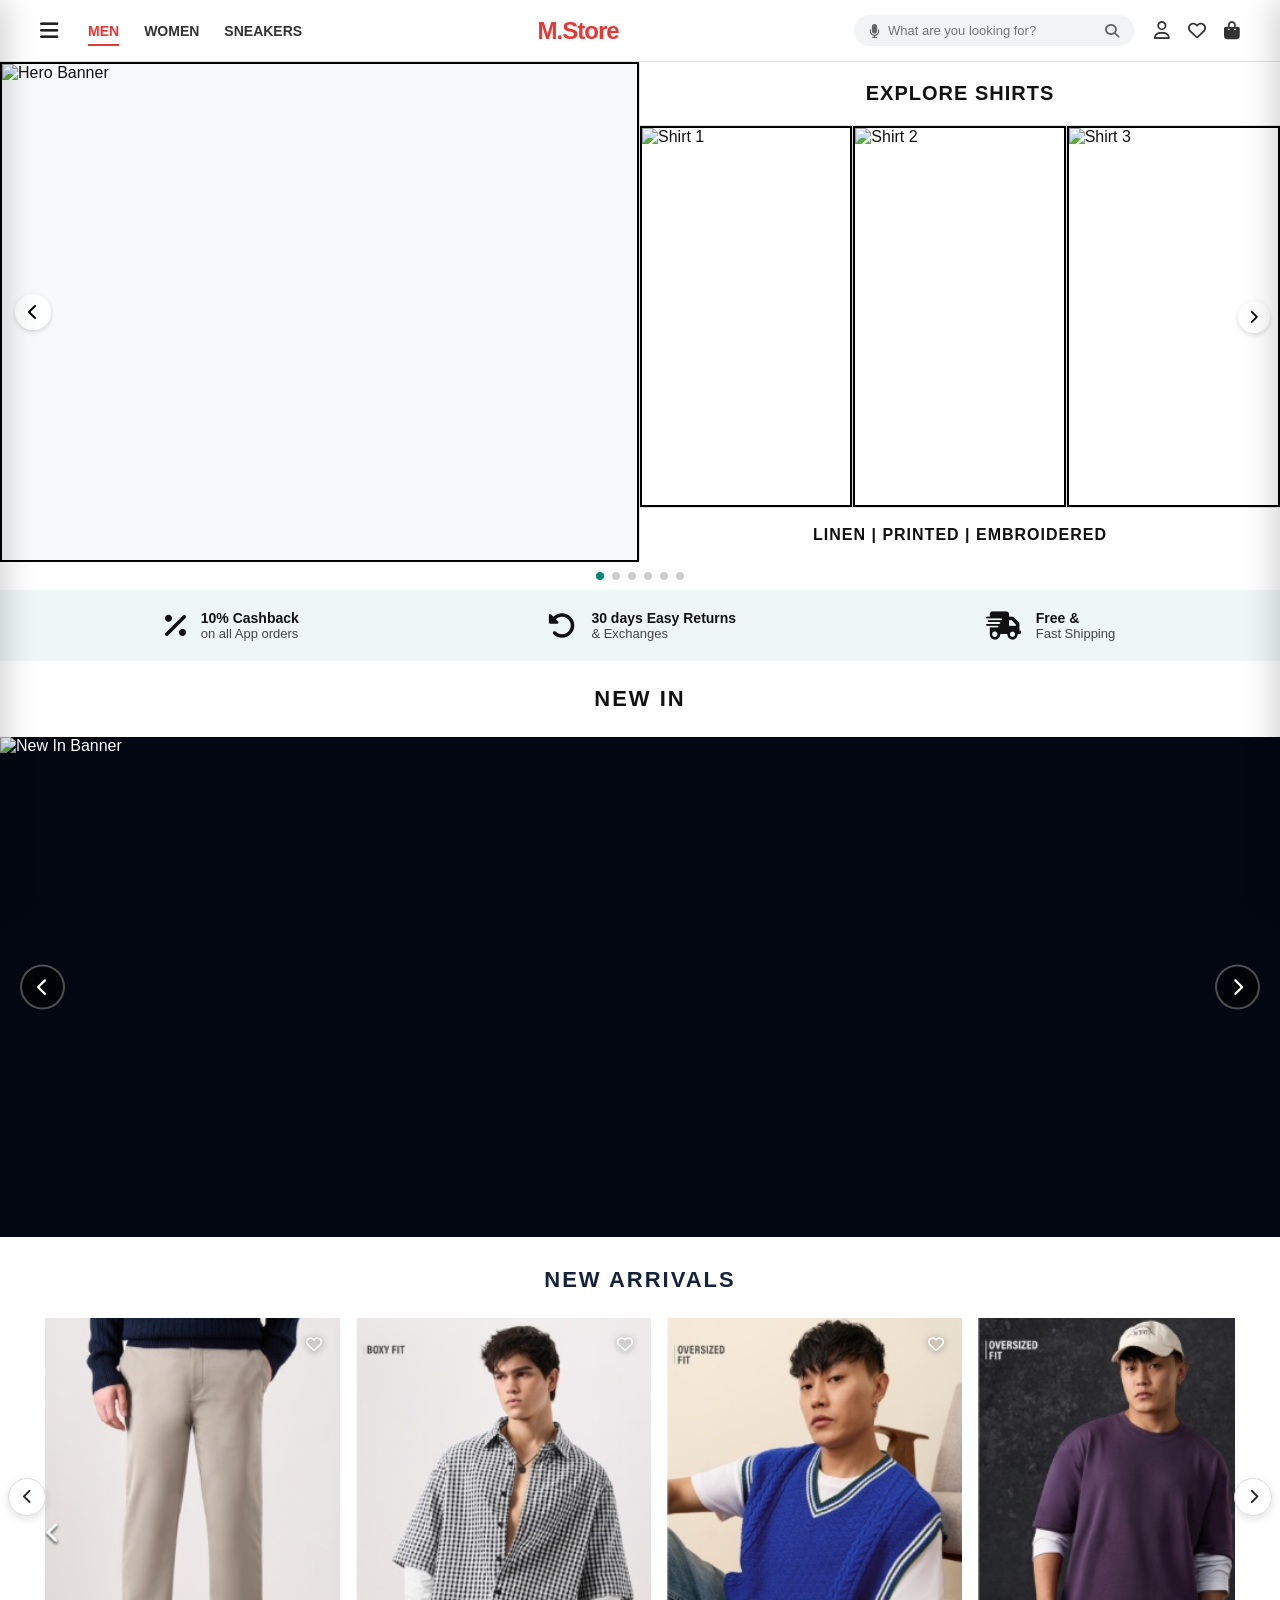
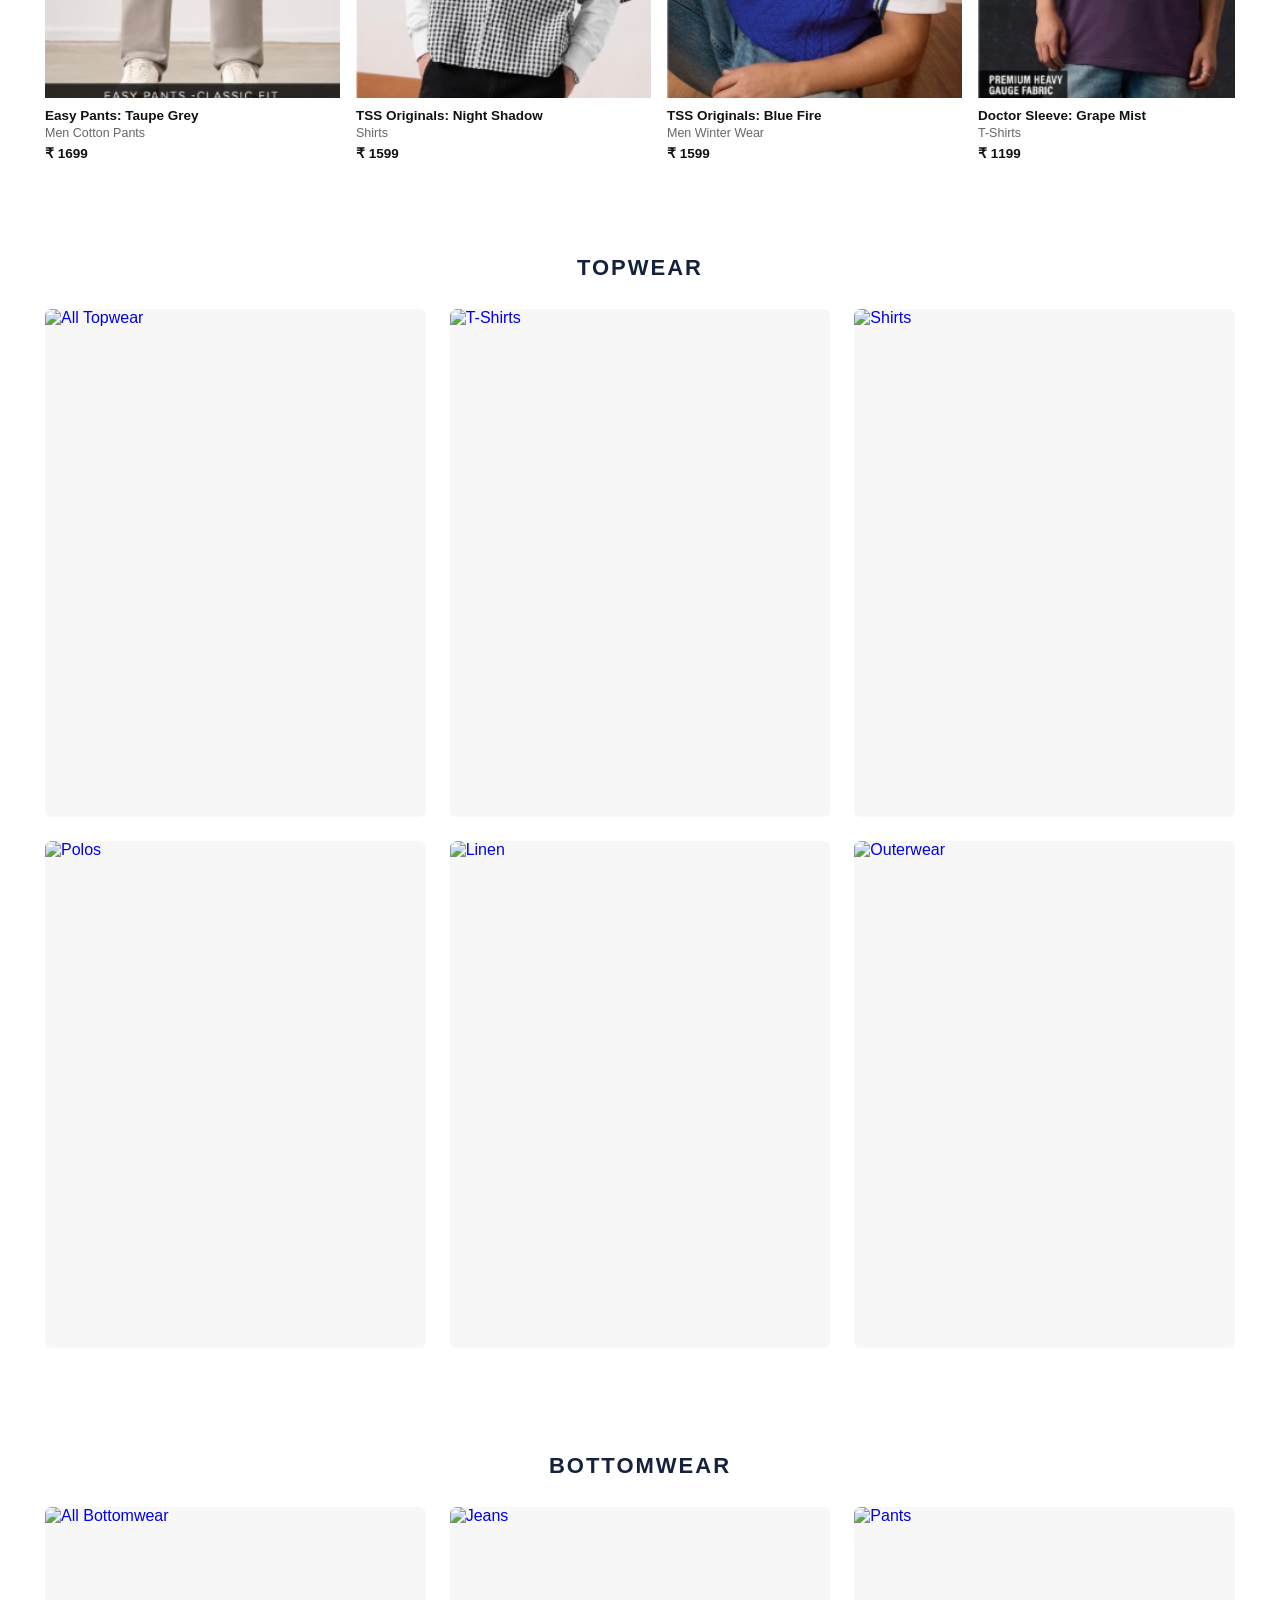
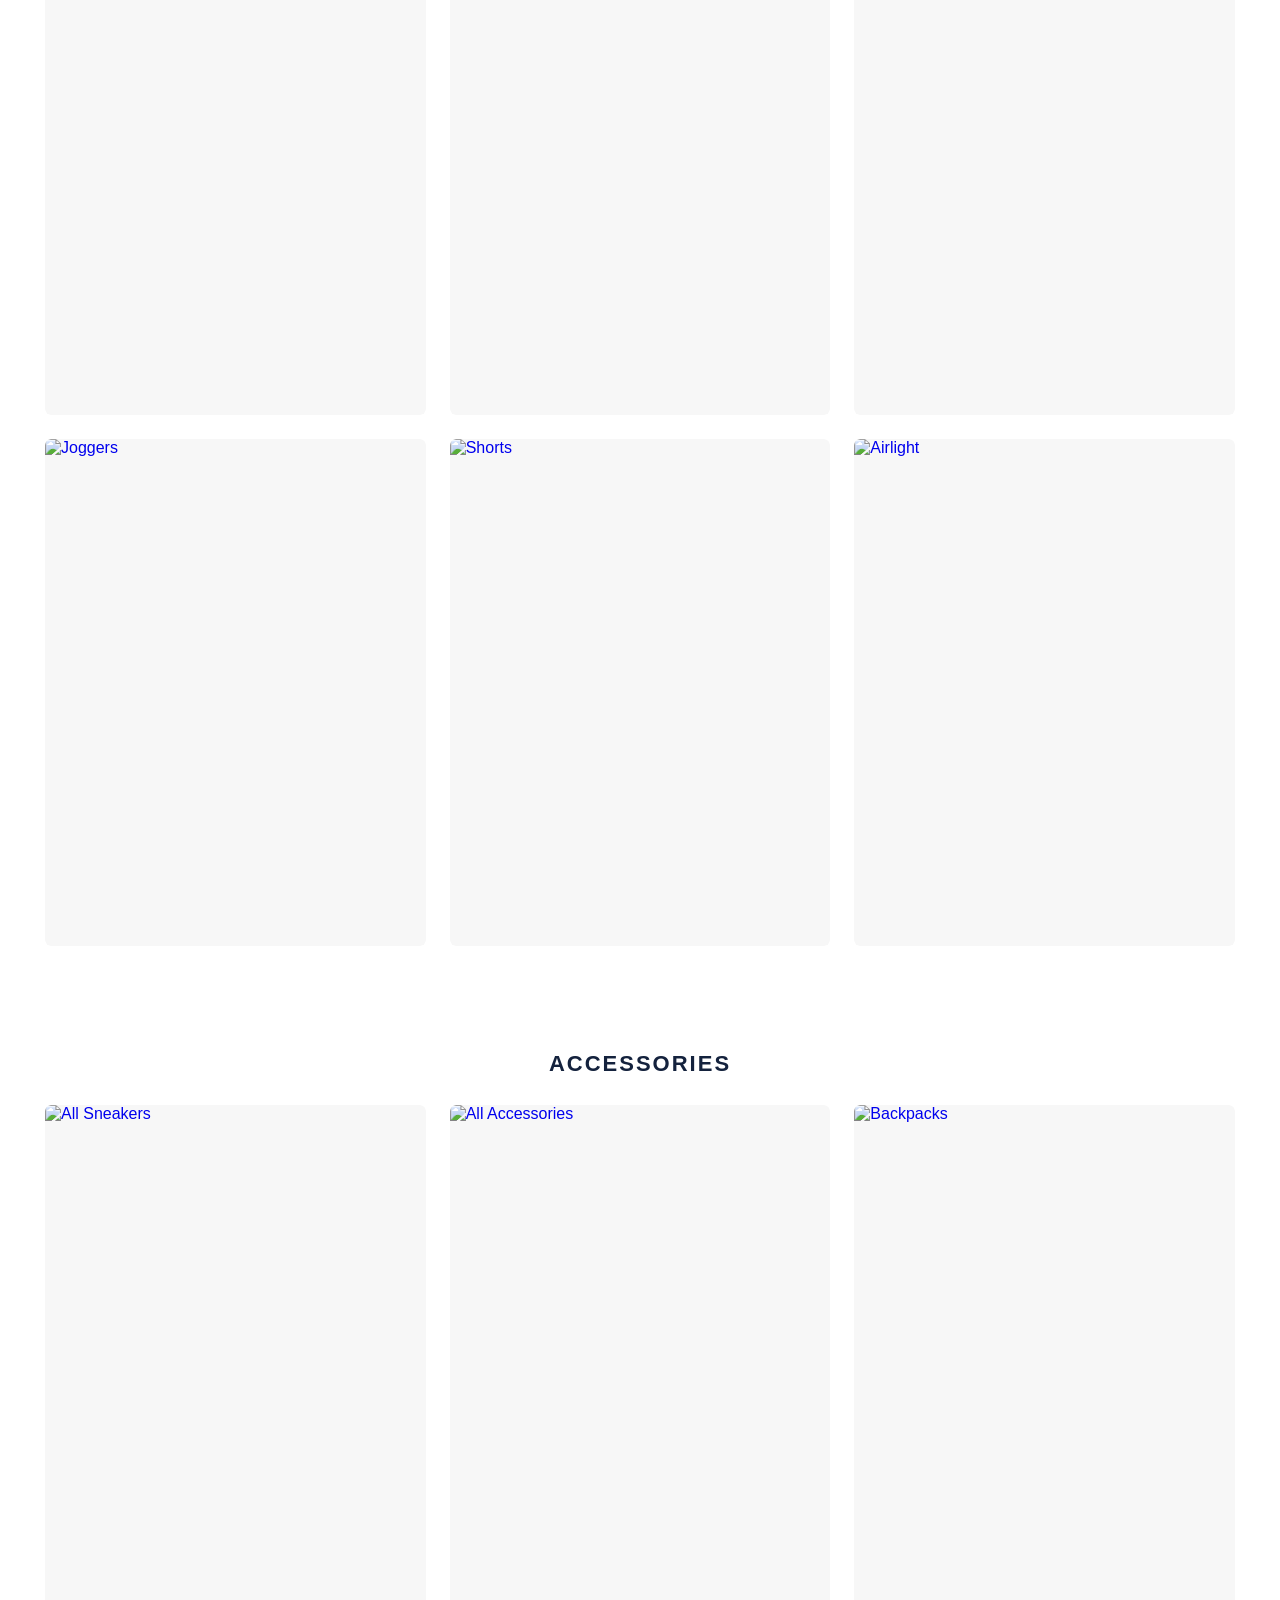
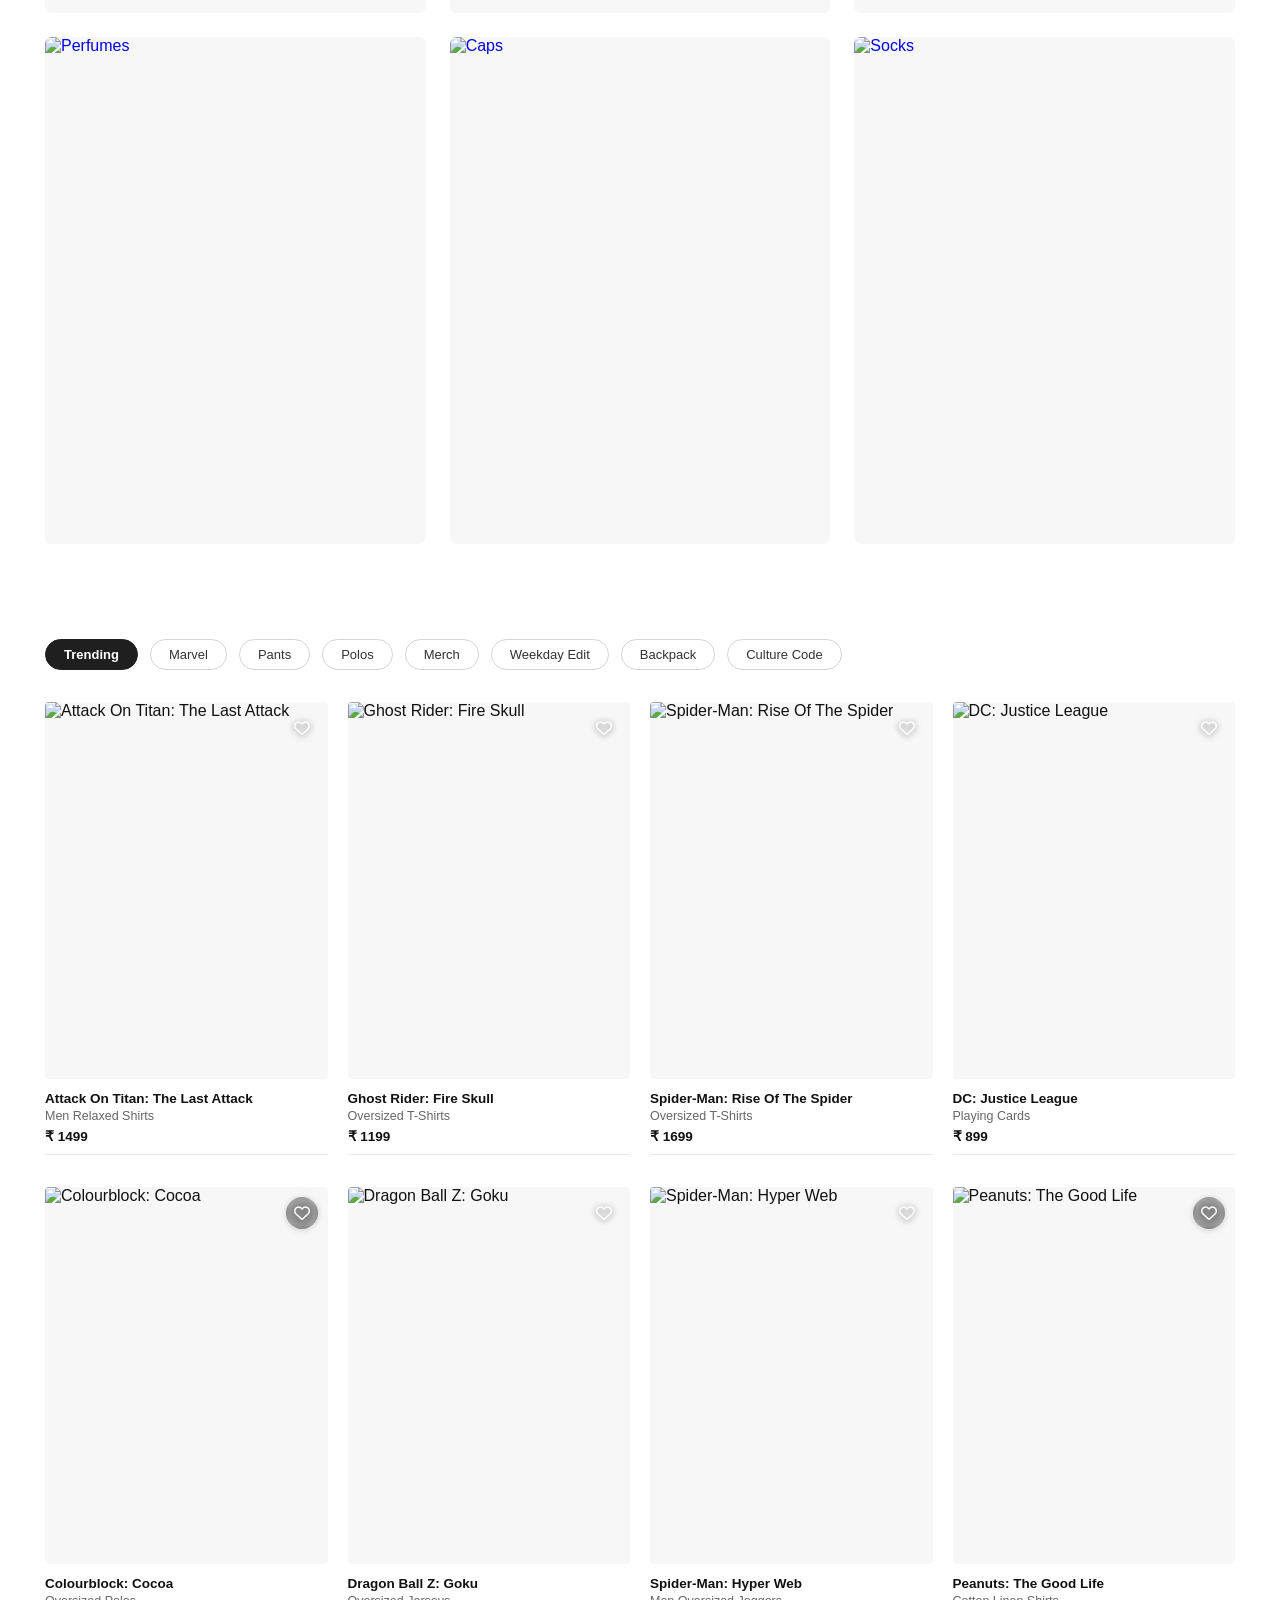
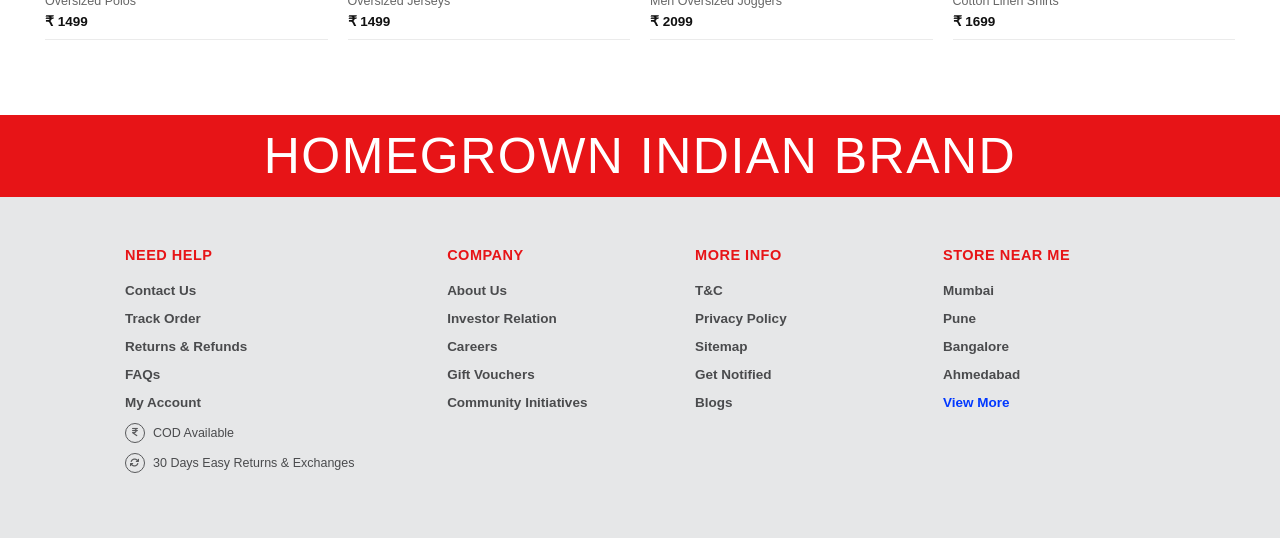
==== index.html @ 57eccfde "Initial commit" ====
<!DOCTYPE html>
<html lang="en">
<head>
    <meta charset="UTF-8">
    <meta name="viewport" content="width=device-width, initial-scale=1.0">
    <title>E-Commerce Showcase</title>
    <link rel="stylesheet" href="https://cdnjs.cloudflare.com/ajax/libs/font-awesome/6.4.0/css/all.min.css">
    <link rel="stylesheet" href="style.css">
</head>
<body>

    <!-- Backdrop Overlay for Sidebar -->
    <div class="sidebar-overlay" id="sidebar-overlay"></div>

    <!-- Slide-Out Sidebar Navigation Drawer -->
    <aside class="sidebar-drawer" id="sidebar-drawer" aria-label="Main Navigation Drawer">
        <!-- Drawer Header with User Profile Greeting -->
        <div class="sidebar-header">
            <div class="sidebar-user" id="sidebar-user-btn" role="button" tabindex="0">
                <div class="sidebar-avatar" id="sidebar-avatar">
                    <i class="fa-regular fa-user"></i>
                </div>
                <div class="sidebar-user-info">
                    <h4 id="sidebar-greeting">Hello, Guest</h4>
                    <a href="#" id="sidebar-auth-link">Login / Register</a>
                </div>
            </div>
            <button class="sidebar-close-btn" id="sidebar-close-btn" aria-label="Close menu">
                <i class="fa-solid fa-xmark"></i>
            </button>
        </div>

        <!-- Category Switcher Tabs -->
        <div class="sidebar-tabs">
            <button class="sidebar-tab active">MEN</button>
            <button class="sidebar-tab">WOMEN</button>
            <button class="sidebar-tab">SNEAKERS</button>
        </div>

        <!-- Scrollable Navigation Groups -->
        <div class="sidebar-content">
            <!-- Shop By Category -->
            <div class="sidebar-group">
                <h5 class="sidebar-group-title">CATEGORIES</h5>
                <ul class="sidebar-links">
                    <li><a href="#"><i class="fa-solid fa-fire"></i> New Arrivals</a></li>
                    <li><a href="#"><i class="fa-solid fa-shirt"></i> Topwear</a></li>
                    <li><a href="#"><i class="fa-solid fa-vest-patches"></i> Bottomwear</a></li>
                    <li><a href="#"><i class="fa-solid fa-shoe-prints"></i> Sneakers & Shoes</a></li>
                    <li><a href="#"><i class="fa-solid fa-glasses"></i> Accessories</a></li>
                    <li><a href="#"><i class="fa-solid fa-tag"></i> Trending Merch</a></li>
                </ul>
            </div>

            <!-- Themes & Pop Culture -->
            <div class="sidebar-group">
                <h5 class="sidebar-group-title">THEMES & POP CULTURE</h5>
                <ul class="sidebar-links">
                    <li><a href="#">Marvel Universe</a></li>
                    <li><a href="#">Spider-Man</a></li>
                    <li><a href="#">Attack on Titan</a></li>
                    <li><a href="#">Dragon Ball Z</a></li>
                    <li><a href="#">DC Comics</a></li>
                    <li><a href="#">Peanuts</a></li>
                </ul>
            </div>

            <!-- Customer Assistance & Account -->
            <div class="sidebar-group">
                <h5 class="sidebar-group-title">NEED HELP?</h5>
                <ul class="sidebar-links secondary">
                    <li><a href="#"><i class="fa-solid fa-truck-fast"></i> Track Order</a></li>
                    <li><a href="#"><i class="fa-solid fa-headset"></i> Contact Us</a></li>
                    <li><a href="#"><i class="fa-solid fa-circle-question"></i> FAQs</a></li>
                    <li><a href="#"><i class="fa-solid fa-gift" style="color: #e53935;"></i> Gift Vouchers</a></li>
                </ul>
            </div>
        </div>

        <!-- Drawer Footer -->
        <div class="sidebar-footer">
            <p class="sidebar-badge">HOMEGROWN INDIAN BRAND</p>
            <div class="sidebar-socials">
                <a href="#" aria-label="Instagram"><i class="fa-brands fa-instagram"></i></a>
                <a href="#" aria-label="Facebook"><i class="fa-brands fa-facebook"></i></a>
                <a href="#" aria-label="Twitter"><i class="fa-brands fa-x-twitter"></i></a>
                <a href="#" aria-label="YouTube"><i class="fa-brands fa-youtube"></i></a>
            </div>
        </div>
    </aside>

    <!-- Backdrop Overlay for Wishlist Drawer -->
    <div class="wishlist-overlay" id="wishlist-overlay"></div>

    <!-- Slide-Out Wishlist Drawer -->
    <aside class="wishlist-drawer" id="wishlist-drawer" aria-label="Wishlist Drawer">
        <div class="wishlist-drawer-header">
            <div class="wishlist-header-title">
                <h3>My Wishlist</h3>
                <span class="wishlist-items-count" id="wishlist-drawer-count">(0 items)</span>
            </div>
            <button class="wishlist-close-btn" id="wishlist-close-btn" aria-label="Close wishlist">
                <i class="fa-solid fa-xmark"></i>
            </button>
        </div>

        <div class="wishlist-drawer-body" id="wishlist-drawer-body">
            <!-- Dynamically populated or shows empty state -->
        </div>

        <div class="wishlist-drawer-footer" id="wishlist-drawer-footer">
            <button class="wishlist-continue-btn" id="wishlist-continue-btn" onclick="closeWishlistDrawer()">Continue Shopping</button>
        </div>
    </aside>

    <!-- Backdrop Overlay for Auth Modal -->
    <div class="auth-overlay" id="auth-overlay"></div>

    <!-- Login & Register Modal Dialog -->
    <div class="auth-modal" id="auth-modal" role="dialog" aria-modal="true" aria-labelledby="auth-modal-title">
        <button class="auth-close-btn" id="auth-close-btn" aria-label="Close authentication modal">
            <i class="fa-solid fa-xmark"></i>
        </button>

        <!-- Modal Top Header -->
        <div class="auth-modal-header" id="auth-modal-header">
            <div class="auth-brand-badge">M.STORE EXCLUSIVE</div>
            <h3 class="auth-modal-title" id="auth-modal-title">Welcome to M.Store</h3>
            <p class="auth-modal-subtitle">Log in or create an account for exclusive member discounts & tracking</p>
            
            <!-- Compulsory Login Notice Alert -->
            <div class="auth-required-banner" id="auth-required-banner" style="display: none;">
                <i class="fa-solid fa-lock"></i>
                <span id="auth-required-text">Login or Register is compulsory to continue</span>
            </div>

            <div class="auth-tabs-nav" id="auth-tabs-nav">
                <button type="button" class="auth-tab active" id="tab-btn-login" onclick="switchAuthTab('login')">
                    LOGIN
                </button>
                <button type="button" class="auth-tab" id="tab-btn-register" onclick="switchAuthTab('register')">
                    REGISTER
                </button>
            </div>
        </div>

        <div class="auth-modal-body">
            <!-- 1. LOGIN FORM -->
            <form class="auth-form-panel active" id="login-form-panel" onsubmit="handleLoginSubmit(event)">
                <div class="auth-input-group">
                    <label for="login-identifier">Email or Mobile Number</label>
                    <div class="auth-input-wrapper">
                        <i class="fa-regular fa-envelope input-leading-icon"></i>
                        <input type="text" id="login-identifier" placeholder="e.g. alex@example.com or 9876543210" required autocomplete="username">
                    </div>
                </div>

                <div class="auth-input-group">
                    <div class="auth-label-between">
                        <label for="login-password">Password</label>
                        <a href="#" class="auth-forgot-link" onclick="handleForgotPassword(event)">Forgot Password?</a>
                    </div>
                    <div class="auth-input-wrapper">
                        <i class="fa-solid fa-lock input-leading-icon"></i>
                        <input type="password" id="login-password" placeholder="Enter your password" required autocomplete="current-password">
                        <button type="button" class="password-toggle-btn" onclick="togglePasswordVisibility('login-password', this)" aria-label="Toggle password visibility">
                            <i class="fa-regular fa-eye"></i>
                        </button>
                    </div>
                </div>

                <div class="auth-options-row">
                    <label class="auth-checkbox-label">
                        <input type="checkbox" id="login-remember" checked>
                        <span class="auth-custom-checkbox"></span>
                        Remember me on this device
                    </label>
                </div>

                <button type="submit" class="auth-primary-submit-btn">
                    <span>LOGIN</span>
                    <i class="fa-solid fa-arrow-right"></i>
                </button>

                <div class="auth-divider-line">
                    <span>OR CONTINUE WITH</span>
                </div>

                <div class="auth-social-buttons">
                    <button type="button" class="auth-social-btn google-btn" onclick="handleSocialAuth('Google')">
                        <svg width="18" height="18" viewBox="0 0 24 24"><path fill="#EA4335" d="M12 5c1.56 0 2.98.54 4.09 1.58l3.07-3.07C17.3 1.77 14.83 1 12 1 7.43 1 3.51 3.58 1.58 7.34l3.74 2.9C6.21 7.22 8.84 5 12 5z"/><path fill="#4285F4" d="M23.49 12.27c0-.79-.07-1.54-.19-2.27H12v4.51h6.47c-.29 1.48-1.14 2.73-2.4 3.58l3.71 2.88c2.16-1.99 3.71-4.94 3.71-8.7z"/><path fill="#FBBC05" d="M5.32 14.76c-.24-.72-.37-1.49-.37-2.26 0-.77.13-1.54.37-2.26L1.58 7.34C.58 9.38 0 11.64 0 12s.58 2.62 1.58 4.66l3.74-2.9z"/><path fill="#34A853" d="M12 23c3.24 0 5.95-1.08 7.93-2.91l-3.71-2.88c-1.07.72-2.45 1.16-4.22 1.16-3.16 0-5.79-2.22-6.68-5.24L1.58 16.03C3.51 19.79 7.43 23 12 23z"/></svg>
                        <span>Google</span>
                    </button>
                    <button type="button" class="auth-social-btn facebook-btn" onclick="handleSocialAuth('Facebook')">
                        <i class="fa-brands fa-facebook-f" style="color: #1877f2;"></i>
                        <span>Facebook</span>
                    </button>
                </div>

                <div class="auth-footer-prompt">
                    <span>Don't have an account?</span>
                    <button type="button" class="auth-inline-link" onclick="switchAuthTab('register')">Register Now</button>
                </div>
            </form>

            <!-- 2. REGISTER FORM -->
            <form class="auth-form-panel" id="register-form-panel" onsubmit="handleRegisterSubmit(event)">
                <div class="auth-input-group">
                    <label for="reg-fullname">Full Name</label>
                    <div class="auth-input-wrapper">
                        <i class="fa-regular fa-user input-leading-icon"></i>
                        <input type="text" id="reg-fullname" placeholder="e.g. Maaz Vhora" required autocomplete="name">
                    </div>
                </div>

                <div class="auth-input-group">
                    <label for="reg-email">Email Address</label>
                    <div class="auth-input-wrapper">
                        <i class="fa-regular fa-envelope input-leading-icon"></i>
                        <input type="email" id="reg-email" placeholder="e.g. maaz@example.com" required autocomplete="email">
                    </div>
                </div>

                <div class="auth-input-group">
                    <label for="reg-phone">Phone Number</label>
                    <div class="auth-phone-wrapper">
                        <span class="auth-phone-code">+91</span>
                        <input type="tel" id="reg-phone" placeholder="98765 43210" pattern="[0-9]{10}" maxlength="10" required autocomplete="tel">
                    </div>
                </div>

                <div class="auth-input-group">
                    <label for="reg-password">Password</label>
                    <div class="auth-input-wrapper">
                        <i class="fa-solid fa-lock input-leading-icon"></i>
                        <input type="password" id="reg-password" placeholder="Create password (min 6 characters)" minlength="6" required autocomplete="new-password">
                        <button type="button" class="password-toggle-btn" onclick="togglePasswordVisibility('reg-password', this)" aria-label="Toggle password visibility">
                            <i class="fa-regular fa-eye"></i>
                        </button>
                    </div>
                </div>

                <div class="auth-options-row">
                    <label class="auth-checkbox-label">
                        <input type="checkbox" id="reg-agree" required checked>
                        <span class="auth-custom-checkbox"></span>
                        I agree to the <a href="#" class="auth-terms-link" onclick="event.preventDefault()">Terms & Conditions</a> and <a href="#" class="auth-terms-link" onclick="event.preventDefault()">Privacy Policy</a>
                    </label>
                </div>

                <button type="submit" class="auth-primary-submit-btn">
                    <span>CREATE ACCOUNT</span>
                    <i class="fa-solid fa-sparkles"></i>
                </button>

                <div class="auth-footer-prompt">
                    <span>Already have an account?</span>
                    <button type="button" class="auth-inline-link" onclick="switchAuthTab('login')">Login here</button>
                </div>
            </form>

            <!-- 3. LOGGED IN ACCOUNT DASHBOARD (When user is authenticated) -->
            <div class="auth-logged-in-view" id="auth-logged-in-view" style="display: none;">
                <div class="user-profile-header-card">
                    <div class="user-avatar-badge" id="user-avatar-badge">M</div>
                    <div class="user-avatar-info">
                        <h4 id="user-display-name">Guest User</h4>
                        <p id="user-display-email">user@example.com</p>
                        <span class="user-vip-tag"><i class="fa-solid fa-crown"></i> M.Store Member</span>
                    </div>
                </div>

                <div class="user-quick-links">
                    <a href="#" class="user-quick-item" onclick="showToast('Your orders are up to date! 📦', 'info'); return false;">
                        <i class="fa-solid fa-box"></i>
                        <div class="link-text">
                            <strong>My Orders</strong>
                            <span>Track, return & view orders</span>
                        </div>
                        <i class="fa-solid fa-chevron-right chevron-icon"></i>
                    </a>
                    <a href="#" class="user-quick-item" onclick="closeAuthModal(); openWishlistDrawer(); return false;">
                        <i class="fa-solid fa-heart" style="color: #e53935;"></i>
                        <div class="link-text">
                            <strong>My Wishlist</strong>
                            <span>Saved items & favorites</span>
                        </div>
                        <i class="fa-solid fa-chevron-right chevron-icon"></i>
                    </a>
                    <a href="#" class="user-quick-item" onclick="showToast('Address book feature coming soon! 🏠', 'info'); return false;">
                        <i class="fa-solid fa-location-dot"></i>
                        <div class="link-text">
                            <strong>Saved Addresses</strong>
                            <span>Manage delivery addresses</span>
                        </div>
                        <i class="fa-solid fa-chevron-right chevron-icon"></i>
                    </a>
                </div>

                <button type="button" class="auth-logout-btn" onclick="handleLogout()">
                    <i class="fa-solid fa-arrow-right-from-bracket"></i>
                    <span>LOGOUT</span>
                </button>
            </div>
        </div>
    </div>

    <!-- Header -->
    <header>
        <div class="nav-left">
            <i class="fa-solid fa-bars menu-icon" id="menu-toggle" role="button" aria-label="Open navigation menu" tabindex="0"></i>
            <ul class="nav-links">
                <li><a href="#" class="active">MEN</a></li>
                <li><a href="#">WOMEN</a></li>
                <li><a href="#">SNEAKERS</a></li>
            </ul>
        </div>
        <div class="logo">M.Store</div>
        <div class="nav-right">
            <div class="search-bar">
                <i class="fa-solid fa-microphone"></i>
                <input type="text" placeholder="What are you looking for?">
                <i class="fa-solid fa-magnifying-glass"></i>
            </div>
            <div class="nav-icons">
                <div class="user-nav-btn" id="auth-toggle" role="button" aria-label="Account Login or Register" title="Account" tabindex="0">
                    <i class="fa-regular fa-user" id="auth-nav-icon"></i>
                    <span class="user-status-dot" id="user-status-dot"></span>
                </div>
                <div class="wishlist-nav-btn" id="wishlist-toggle" role="button" aria-label="View Wishlist" title="Wishlist" tabindex="0">
                    <i class="fa-regular fa-heart"></i>
                    <span class="wishlist-badge" id="wishlist-badge">0</span>
                </div>
                <div class="cart-nav-btn" id="cart-toggle" role="button" aria-label="View Shopping Bag" title="Bag" tabindex="0">
                    <i class="fa-solid fa-bag-shopping"></i>
                    <span class="cart-badge" id="cart-badge">0</span>
                </div>
            </div>
        </div>
    </header>

    <!-- Hero Section -->
    <div class="hero-container">
        <!-- Left Slider Banner -->
        <div class="hero-slider">
            <button class="slider-btn prev-btn" onclick="moveSlide(-1)"><i class="fa-solid fa-chevron-left"></i></button>
            <div class="slide active">
                <img id="banner-img" src="https://images.unsplash.com/photo-1596755094514-f87e34085b2c?auto=format&fit=crop&w=800&q=80" alt="Hero Banner">
            </div>
        </div>

        <!-- Right Product Grid -->
        <div class="hero-right">
            <div class="explore-header" id="explore-header">EXPLORE SHIRTS</div>
            <div class="shirts-grid">
                <div class="shirt-card">
                    <img src="https://images.unsplash.com/photo-1578632767115-351597cf2477?auto=format&fit=crop&w=400&q=80" alt="Shirt 1">
                </div>
                <div class="shirt-card">
                    <img src="https://images.unsplash.com/photo-1598033129183-c4f50c736f10?auto=format&fit=crop&w=400&q=80" alt="Shirt 2">
                </div>
                <div class="shirt-card">
                    <img src="https://images.unsplash.com/photo-1603252109303-2751441dd157?auto=format&fit=crop&w=400&q=80" alt="Shirt 3">
                    <button class="next-arrow" onclick="moveSlide(1)"><i class="fa-solid fa-chevron-right"></i></button>
                </div>
            </div>
            <div class="tagline-banner" id="tagline-banner">LINEN | PRINTED | EMBROIDERED</div>
        </div>
    </div>

    <!-- Pagination Dots -->
    <div class="pagination-dots">
        <span class="dot active" onclick="currentSlide(1)"></span>
        <span class="dot" onclick="currentSlide(2)"></span>
        <span class="dot" onclick="currentSlide(3)"></span>
        <span class="dot" onclick="currentSlide(4)"></span>
        <span class="dot" onclick="currentSlide(5)"></span>
        <span class="dot" onclick="currentSlide(6)"></span>
    </div>

    <!-- Trust Badges Bar -->
    <div class="trust-bar">
        <div class="trust-item">
            <i class="fa-solid fa-percent"></i>
            <div class="trust-text">
                <h4>10% Cashback</h4>
                <p>on all App orders</p>
            </div>
        </div>
        <div class="trust-item">
            <i class="fa-solid fa-rotate-left"></i>
            <div class="trust-text">
                <h4>30 days Easy Returns</h4>
                <p>& Exchanges</p>
            </div>
        </div>
        <div class="trust-item">
            <i class="fa-solid fa-truck-fast"></i>
            <div class="trust-text">
                <h4>Free &</h4>
                <p>Fast Shipping</p>
            </div>
        </div>
    </div>

    <!-- NEW IN Collection Section -->
    <section class="new-in-section">
        <div class="section-title">NEW IN</div>
        <div class="hotwheels-banner">
            <button class="banner-arrow banner-prev" onclick="moveNewInSlide(-1)"><i class="fa-solid fa-chevron-left"></i></button>
            <div class="banner-content">
                <img id="new-in-img" src="https://prod-img.thesouledstore.com/public/theSoul/storage/mobile-cms-media-prod/banner-images/Home_Page_HW.jpg?w=1500&dpr=2" alt="New In Banner">
            </div>
            <button class="banner-arrow banner-next" onclick="moveNewInSlide(1)"><i class="fa-solid fa-chevron-right"></i></button>
        </div>
    </section>

    <!-- NEW ARRIVALS Section -->
    <section class="new-arrivals-section">
        <h2 class="arrivals-title">NEW ARRIVALS</h2>
        <div class="arrivals-container">
            <button class="arrivals-nav-btn arrivals-prev-btn" onclick="slideArrivals(-1)"><i class="fa-solid fa-chevron-left"></i></button>
            <div class="arrivals-track-wrapper">
                <div class="arrivals-track">
                    <!-- Card 1 -->
                    <div class="arrival-card">
                        <div class="arrival-img-box">
                            <img src="images/new_arrivals_1.jpg" alt="Easy Pants: Taupe Grey">
                            <button class="wishlist-btn" aria-label="Add to Wishlist" onclick="toggleWishlist(event, this)">
                                <i class="fa-regular fa-heart"></i>
                            </button>
                            <button class="quick-buy-btn" aria-label="Buy Now" onclick="buyProduct(event, this)">
                                <i class="fa-solid fa-bag-shopping"></i> BUY NOW
                            </button>
                        </div>
                        <div class="arrival-info">
                            <h4 class="arrival-name">Easy Pants: Taupe Grey</h4>
                            <p class="arrival-category">Men Cotton Pants</p>
                            <p class="arrival-price">₹ 1699</p>
                        </div>
                    </div>
                    <!-- Card 2 -->
                    <div class="arrival-card">
                        <div class="arrival-img-box">
                            <img src="images/new_arrivals_2.jpg" alt="TSS Originals: Night Shadow">
                            <button class="wishlist-btn" aria-label="Add to Wishlist" onclick="toggleWishlist(event, this)">
                                <i class="fa-regular fa-heart"></i>
                            </button>
                            <button class="quick-buy-btn" aria-label="Buy Now" onclick="buyProduct(event, this)">
                                <i class="fa-solid fa-bag-shopping"></i> BUY NOW
                            </button>
                        </div>
                        <div class="arrival-info">
                            <h4 class="arrival-name">TSS Originals: Night Shadow</h4>
                            <p class="arrival-category">Shirts</p>
                            <p class="arrival-price">₹ 1599</p>
                        </div>
                    </div>
                    <!-- Card 3 -->
                    <div class="arrival-card">
                        <div class="arrival-img-box">
                            <img src="images/new_arrivals_3.jpg" alt="TSS Originals: Blue Fire">
                            <button class="wishlist-btn" aria-label="Add to Wishlist" onclick="toggleWishlist(event, this)">
                                <i class="fa-regular fa-heart"></i>
                            </button>
                            <button class="quick-buy-btn" aria-label="Buy Now" onclick="buyProduct(event, this)">
                                <i class="fa-solid fa-bag-shopping"></i> BUY NOW
                            </button>
                        </div>
                        <div class="arrival-info">
                            <h4 class="arrival-name">TSS Originals: Blue Fire</h4>
                            <p class="arrival-category">Men Winter Wear</p>
                            <p class="arrival-price">₹ 1599</p>
                        </div>
                    </div>
                    <!-- Card 4 -->
                    <div class="arrival-card">
                        <div class="arrival-img-box">
                            <img src="images/new_arrivals_4.jpg" alt="Doctor Sleeve: Grape Mist">
                            <button class="wishlist-btn" aria-label="Add to Wishlist" onclick="toggleWishlist(event, this)">
                                <i class="fa-regular fa-heart"></i>
                            </button>
                            <button class="quick-buy-btn" aria-label="Buy Now" onclick="buyProduct(event, this)">
                                <i class="fa-solid fa-bag-shopping"></i> BUY NOW
                            </button>
                        </div>
                        <div class="arrival-info">
                            <h4 class="arrival-name">Doctor Sleeve: Grape Mist</h4>
                            <p class="arrival-category">T-Shirts</p>
                            <p class="arrival-price">₹ 1199</p>
                        </div>
                    </div>
                    <!-- Card 5 -->
                    <div class="arrival-card">
                        <div class="arrival-img-box">
                            <img src="https://images.unsplash.com/photo-1521572267360-ee0c2909d518?auto=format&fit=crop&w=400&q=80" alt="TSS Originals: Forest Mist">
                            <button class="wishlist-btn" aria-label="Add to Wishlist" onclick="toggleWishlist(event, this)">
                                <i class="fa-regular fa-heart"></i>
                            </button>
                            <button class="quick-buy-btn" aria-label="Buy Now" onclick="buyProduct(event, this)">
                                <i class="fa-solid fa-bag-shopping"></i> BUY NOW
                            </button>
                        </div>
                        <div class="arrival-info">
                            <h4 class="arrival-name">TSS Originals: Forest Mist</h4>
                            <p class="arrival-category">T-Shirts</p>
                            <p class="arrival-price">₹ 1199</p>
                        </div>
                    </div>
                    <!-- Card 6 -->
                    <div class="arrival-card">
                        <div class="arrival-img-box">
                            <img src="https://images.unsplash.com/photo-1624378439575-d8705ad7ae80?auto=format&fit=crop&w=400&q=80" alt="Cargo Pants: Olive Drab">
                            <button class="wishlist-btn" aria-label="Add to Wishlist" onclick="toggleWishlist(event, this)">
                                <i class="fa-regular fa-heart"></i>
                            </button>
                            <button class="quick-buy-btn" aria-label="Buy Now" onclick="buyProduct(event, this)">
                                <i class="fa-solid fa-bag-shopping"></i> BUY NOW
                            </button>
                        </div>
                        <div class="arrival-info">
                            <h4 class="arrival-name">Cargo Pants: Olive Drab</h4>
                            <p class="arrival-category">Men Cotton Pants</p>
                            <p class="arrival-price">₹ 1799</p>
                        </div>
                    </div>
                    <!-- Card 7 -->
                    <div class="arrival-card">
                        <div class="arrival-img-box">
                            <img src="https://images.unsplash.com/photo-1602810318383-e386cc2a3ccf?auto=format&fit=crop&w=400&q=80" alt="Cuban Collar: Sand Dune">
                            <button class="wishlist-btn" aria-label="Add to Wishlist" onclick="toggleWishlist(event, this)">
                                <i class="fa-regular fa-heart"></i>
                            </button>
                            <button class="quick-buy-btn" aria-label="Buy Now" onclick="buyProduct(event, this)">
                                <i class="fa-solid fa-bag-shopping"></i> BUY NOW
                            </button>
                        </div>
                        <div class="arrival-info">
                            <h4 class="arrival-name">Cuban Collar: Sand Dune</h4>
                            <p class="arrival-category">Shirts</p>
                            <p class="arrival-price">₹ 1499</p>
                        </div>
                    </div>
                    <!-- Card 8 -->
                    <div class="arrival-card">
                        <div class="arrival-img-box">
                            <img src="https://images.unsplash.com/photo-1556905055-8f358a7a47b2?auto=format&fit=crop&w=400&q=80" alt="Fleece Hoodie: Heather Slate">
                            <button class="wishlist-btn" aria-label="Add to Wishlist" onclick="toggleWishlist(event, this)">
                                <i class="fa-regular fa-heart"></i>
                            </button>
                            <button class="quick-buy-btn" aria-label="Buy Now" onclick="buyProduct(event, this)">
                                <i class="fa-solid fa-bag-shopping"></i> BUY NOW
                            </button>
                        </div>
                        <div class="arrival-info">
                            <h4 class="arrival-name">Fleece Hoodie: Heather Slate</h4>
                            <p class="arrival-category">Men Winter Wear</p>
                            <p class="arrival-price">₹ 1899</p>
                        </div>
                    </div>
                </div>
            </div>
            <button class="arrivals-nav-btn arrivals-next-btn" onclick="slideArrivals(1)"><i class="fa-solid fa-chevron-right"></i></button>
        </div>
    </section>

    <!-- TOPWEAR Categories Section -->
    <section class="topwear-section">
        <h2 class="topwear-title">TOPWEAR</h2>
        <div class="topwear-grid">
            <a href="#" class="topwear-card">
                <div class="topwear-img-box">
                    <img src="https://prod-img.thesouledstore.com/public/theSoul/storage/mobile-cms-media-prod/banner-images/all_top_wear.jpg?w=360&dpr=2" alt="All Topwear">
                </div>
            </a>
            <a href="#" class="topwear-card">
                <div class="topwear-img-box">
                    <img src="https://prod-img.thesouledstore.com/public/theSoul/storage/mobile-cms-media-prod/banner-images/T-shirts.jpg?w=360&dpr=2" alt="T-Shirts">
                </div>
            </a>
            <a href="#" class="topwear-card">
                <div class="topwear-img-box">
                    <img src="https://prod-img.thesouledstore.com/public/theSoul/storage/mobile-cms-media-prod/banner-images/Shirts_HuY0YJr.jpg?w=360&dpr=2" alt="Shirts">
                </div>
            </a>
            <a href="#" class="topwear-card">
                <div class="topwear-img-box">
                    <img src="https://prod-img.thesouledstore.com/public/theSoul/storage/mobile-cms-media-prod/banner-images/Polos_heVPdoo.jpg?w=360&dpr=2" alt="Polos">
                </div>
            </a>
            <a href="#" class="topwear-card">
                <div class="topwear-img-box">
                    <img src="https://prod-img.thesouledstore.com/public/theSoul/storage/mobile-cms-media-prod/banner-images/Linen.jpg?w=360&dpr=2" alt="Linen">
                </div>
            </a>
            <a href="#" class="topwear-card">
                <div class="topwear-img-box">
                    <img src="https://prod-img.thesouledstore.com/public/theSoul/storage/mobile-cms-media-prod/banner-images/Outerwear.jpg?w=360&dpr=2" alt="Outerwear">
                </div>
            </a>
        </div>
    </section>

    <!-- BOTTOMWEAR Categories Section -->
    <section class="bottomwear-section">
        <h2 class="bottomwear-title">BOTTOMWEAR</h2>
        <div class="bottomwear-grid">
            <a href="#" class="bottomwear-card">
                <div class="bottomwear-img-box">
                    <img src="https://prod-img.thesouledstore.com/public/theSoul/storage/mobile-cms-media-prod/banner-images/Mens_tile_copy_2_copy_62Zho3D.jpg?w=360&dpr=2" alt="All Bottomwear">
                </div>
            </a>
            <a href="#" class="bottomwear-card">
                <div class="bottomwear-img-box">
                    <img src="https://prod-img.thesouledstore.com/public/theSoul/storage/mobile-cms-media-prod/banner-images/Jeans_tile_copy_2_copy.jpg?w=360&dpr=2" alt="Jeans">
                </div>
            </a>
            <a href="#" class="bottomwear-card">
                <div class="bottomwear-img-box">
                    <img src="https://prod-img.thesouledstore.com/public/theSoul/storage/mobile-cms-media-prod/banner-images/3_Mens_tile_copy_2_copy.jpg?w=360&dpr=2" alt="Pants">
                </div>
            </a>
            <a href="#" class="bottomwear-card">
                <div class="bottomwear-img-box">
                    <img src="https://prod-img.thesouledstore.com/public/theSoul/storage/mobile-cms-media-prod/banner-images/Joggers_nNt3oDJ.jpg?w=360&dpr=2" alt="Joggers">
                </div>
            </a>
            <a href="#" class="bottomwear-card">
                <div class="bottomwear-img-box">
                    <img src="https://prod-img.thesouledstore.com/public/theSoul/storage/mobile-cms-media-prod/banner-images/Shorts.jpg?w=360&dpr=2" alt="Shorts">
                </div>
            </a>
            <a href="#" class="bottomwear-card">
                <div class="bottomwear-img-box">
                    <img src="https://prod-img.thesouledstore.com/public/theSoul/storage/mobile-cms-media-prod/banner-images/Airlight.jpg?w=360&dpr=2" alt="Airlight">
                </div>
            </a>
        </div>
    </section>

    <!-- ACCESSORIES Categories Section -->
    <section class="accessories-section">
        <h2 class="accessories-title">ACCESSORIES</h2>
        <div class="accessories-grid">
            <a href="#" class="accessories-card">
                <div class="accessories-img-box">
                    <img src="https://prod-img.thesouledstore.com/public/theSoul/storage/mobile-cms-media-prod/banner-images/Tile-3.jpg?w=360&dpr=2" alt="All Sneakers">
                </div>
            </a>
            <a href="#" class="accessories-card">
                <div class="accessories-img-box">
                    <img src="https://prod-img.thesouledstore.com/public/theSoul/storage/mobile-cms-media-prod/banner-images/Tile-2.jpg?w=360&dpr=2" alt="All Accessories">
                </div>
            </a>
            <a href="#" class="accessories-card">
                <div class="accessories-img-box">
                    <img src="https://prod-img.thesouledstore.com/public/theSoul/storage/mobile-cms-media-prod/banner-images/Tile-1.jpg?w=360&dpr=2" alt="Backpacks">
                </div>
            </a>
            <a href="#" class="accessories-card">
                <div class="accessories-img-box">
                    <img src="https://prod-img.thesouledstore.com/public/theSoul/storage/mobile-cms-media-prod/banner-images/category-tile-perfume.jpg?w=360&dpr=2" alt="Perfumes">
                </div>
            </a>
            <a href="#" class="accessories-card">
                <div class="accessories-img-box">
                    <img src="https://prod-img.thesouledstore.com/public/theSoul/storage/mobile-cms-media-prod/banner-images/Mens-tile-copy-2.jpg?w=360&dpr=2" alt="Caps">
                </div>
            </a>
            <a href="#" class="accessories-card">
                <div class="accessories-img-box">
                    <img src="https://prod-img.thesouledstore.com/public/theSoul/storage/mobile-cms-media-prod/banner-images/2_PYYQYU2.jpg?w=360&dpr=2" alt="Socks">
                </div>
            </a>
        </div>
    </section>

    <!-- TRENDING PRODUCTS & FILTERS Section -->
    <section class="trending-section">
        <div class="trending-container">
            <!-- Filter Pills Bar -->
            <div class="filter-pills-bar">
                <button class="filter-pill active" data-category="trending">Trending</button>
                <button class="filter-pill" data-category="marvel">Marvel</button>
                <button class="filter-pill" data-category="pants">Pants</button>
                <button class="filter-pill" data-category="polos">Polos</button>
                <button class="filter-pill" data-category="merch">Merch</button>
                <button class="filter-pill" data-category="weekday-edit">Weekday Edit</button>
                <button class="filter-pill" data-category="backpack">Backpack</button>
                <button class="filter-pill" data-category="culture-code">Culture Code</button>
            </div>

            <!-- 4-Column Products Grid -->
            <div class="trending-products-grid">
                <!-- Product 1 -->
                <div class="trending-card" data-categories="trending merch culture-code">
                    <div class="trending-img-box">
                        <img src="https://prod-img.thesouledstore.com/public/theSoul/uploads/catalog/product/1791371657_6901059.jpg?w=360&dpr=2" alt="Attack On Titan: The Last Attack">
                        <button class="wishlist-btn" aria-label="Add to Wishlist" onclick="toggleWishlist(event, this)">
                            <i class="fa-regular fa-heart"></i>
                        </button>
                        <button class="quick-buy-btn" aria-label="Buy Now" onclick="buyProduct(event, this)">
                            <i class="fa-solid fa-bag-shopping"></i> BUY NOW
                        </button>
                    </div>
                    <div class="trending-info">
                        <h4 class="trending-name">Attack On Titan: The Last Attack</h4>
                        <p class="trending-cat">Men Relaxed Shirts</p>
                        <p class="trending-price">₹ 1499</p>
                    </div>
                </div>

                <!-- Product 2 -->
                <div class="trending-card" data-categories="trending marvel merch">
                    <div class="trending-img-box">
                        <img src="https://prod-img.thesouledstore.com/public/theSoul/uploads/catalog/product/1789134712_4789350.jpg?w=360&dpr=2" alt="Ghost Rider: Fire Skull">
                        <button class="wishlist-btn" aria-label="Add to Wishlist" onclick="toggleWishlist(event, this)">
                            <i class="fa-regular fa-heart"></i>
                        </button>
                        <button class="quick-buy-btn" aria-label="Buy Now" onclick="buyProduct(event, this)">
                            <i class="fa-solid fa-bag-shopping"></i> BUY NOW
                        </button>
                    </div>
                    <div class="trending-info">
                        <h4 class="trending-name">Ghost Rider: Fire Skull</h4>
                        <p class="trending-cat">Oversized T-Shirts</p>
                        <p class="trending-price">₹ 1199</p>
                    </div>
                </div>

                <!-- Product 3 -->
                <div class="trending-card" data-categories="trending marvel merch">
                    <div class="trending-img-box">
                        <img src="https://prod-img.thesouledstore.com/public/theSoul/uploads/catalog/product/1783081914_3435976.jpg?w=360&dpr=2" alt="Spider-Man: Rise Of The Spider">
                        <button class="wishlist-btn" aria-label="Add to Wishlist" onclick="toggleWishlist(event, this)">
                            <i class="fa-regular fa-heart"></i>
                        </button>
                        <button class="quick-buy-btn" aria-label="Buy Now" onclick="buyProduct(event, this)">
                            <i class="fa-solid fa-bag-shopping"></i> BUY NOW
                        </button>
                    </div>
                    <div class="trending-info">
                        <h4 class="trending-name">Spider-Man: Rise Of The Spider</h4>
                        <p class="trending-cat">Oversized T-Shirts</p>
                        <p class="trending-price">₹ 1699</p>
                    </div>
                </div>

                <!-- Product 4 -->
                <div class="trending-card" data-categories="trending merch backpack culture-code">
                    <div class="trending-img-box">
                        <img src="https://prod-img.thesouledstore.com/public/theSoul/uploads/catalog/product/1787589871_3537946.jpg?w=360&dpr=2" alt="DC: Justice League">
                        <button class="wishlist-btn" aria-label="Add to Wishlist" onclick="toggleWishlist(event, this)">
                            <i class="fa-regular fa-heart"></i>
                        </button>
                        <button class="quick-buy-btn" aria-label="Buy Now" onclick="buyProduct(event, this)">
                            <i class="fa-solid fa-bag-shopping"></i> BUY NOW
                        </button>
                    </div>
                    <div class="trending-info">
                        <h4 class="trending-name">DC: Justice League</h4>
                        <p class="trending-cat">Playing Cards</p>
                        <p class="trending-price">₹ 899</p>
                    </div>
                </div>

                <!-- Product 5 -->
                <div class="trending-card" data-categories="trending polos weekday-edit">
                    <div class="trending-img-box">
                        <img src="https://prod-img.thesouledstore.com/public/theSoul/uploads/catalog/product/1772867066_1636022.jpg?w=360&dpr=2" alt="Colourblock: Cocoa">
                        <button class="wishlist-btn rounded-bg" aria-label="Add to Wishlist" onclick="toggleWishlist(event, this)">
                            <i class="fa-regular fa-heart"></i>
                        </button>
                        <button class="quick-buy-btn" aria-label="Buy Now" onclick="buyProduct(event, this)">
                            <i class="fa-solid fa-bag-shopping"></i> BUY NOW
                        </button>
                    </div>
                    <div class="trending-info">
                        <h4 class="trending-name">Colourblock: Cocoa</h4>
                        <p class="trending-cat">Oversized Polos</p>
                        <p class="trending-price">₹ 1499</p>
                    </div>
                </div>

                <!-- Product 6 -->
                <div class="trending-card" data-categories="trending merch culture-code">
                    <div class="trending-img-box">
                        <img src="https://prod-img.thesouledstore.com/public/theSoul/uploads/catalog/product/1786515306_8325362.jpg?w=360&dpr=2" alt="Dragon Ball Z: Goku">
                        <button class="wishlist-btn" aria-label="Add to Wishlist" onclick="toggleWishlist(event, this)">
                            <i class="fa-regular fa-heart"></i>
                        </button>
                        <button class="quick-buy-btn" aria-label="Buy Now" onclick="buyProduct(event, this)">
                            <i class="fa-solid fa-bag-shopping"></i> BUY NOW
                        </button>
                    </div>
                    <div class="trending-info">
                        <h4 class="trending-name">Dragon Ball Z: Goku</h4>
                        <p class="trending-cat">Oversized Jerseys</p>
                        <p class="trending-price">₹ 1499</p>
                    </div>
                </div>

                <!-- Product 7 -->
                <div class="trending-card" data-categories="trending marvel pants">
                    <div class="trending-img-box">
                        <img src="https://prod-img.thesouledstore.com/public/theSoul/uploads/catalog/product/1784964208_3534964.jpg?w=360&dpr=2" alt="Spider-Man: Hyper Web">
                        <button class="wishlist-btn" aria-label="Add to Wishlist" onclick="toggleWishlist(event, this)">
                            <i class="fa-regular fa-heart"></i>
                        </button>
                        <button class="quick-buy-btn" aria-label="Buy Now" onclick="buyProduct(event, this)">
                            <i class="fa-solid fa-bag-shopping"></i> BUY NOW
                        </button>
                    </div>
                    <div class="trending-info">
                        <h4 class="trending-name">Spider-Man: Hyper Web</h4>
                        <p class="trending-cat">Men Oversized Joggers</p>
                        <p class="trending-price">₹ 2099</p>
                    </div>
                </div>

                <!-- Product 8 -->
                <div class="trending-card" data-categories="trending merch weekday-edit">
                    <div class="trending-img-box">
                        <img src="https://prod-img.thesouledstore.com/public/theSoul/uploads/catalog/product/1761736618_6567601.jpg?w=360&dpr=2" alt="Peanuts: The Good Life">
                        <button class="wishlist-btn rounded-bg" aria-label="Add to Wishlist" onclick="toggleWishlist(event, this)">
                            <i class="fa-regular fa-heart"></i>
                        </button>
                        <button class="quick-buy-btn" aria-label="Buy Now" onclick="buyProduct(event, this)">
                            <i class="fa-solid fa-bag-shopping"></i> BUY NOW
                        </button>
                    </div>
                    <div class="trending-info">
                        <h4 class="trending-name">Peanuts: The Good Life</h4>
                        <p class="trending-cat">Cotton Linen Shirts</p>
                        <p class="trending-price">₹ 1699</p>
                    </div>
                </div>
            </div>
        </div>
    </section>

    <!-- HOMEGROWN INDIAN BRAND Banner Section -->
    <section class="homegrown-banner-section">
        <h3 class="homegrown-text">HOMEGROWN INDIAN BRAND</h3>
    </section>

    <!-- Footer Section -->
    <footer class="site-footer">
        <div class="footer-container">
            <!-- Column 1: Need Help -->
            <div class="footer-col">
                <h4 class="footer-title">NEED HELP</h4>
                <ul class="footer-links">
                    <li><a href="#">Contact Us</a></li>
                    <li><a href="#">Track Order</a></li>
                    <li><a href="#">Returns & Refunds</a></li>
                    <li><a href="#">FAQs</a></li>
                    <li><a href="#">My Account</a></li>
                </ul>
                <div class="footer-trust-list">
                    <a href="#" class="footer-trust-item">
                        <span class="footer-icon-circle"><i class="fa-solid fa-indian-rupee-sign"></i></span>
                        <span>COD Available</span>
                    </a>
                    <a href="#" class="footer-trust-item">
                        <span class="footer-icon-circle"><i class="fa-solid fa-arrows-rotate"></i></span>
                        <span>30 Days Easy Returns & Exchanges</span>
                    </a>
                </div>
            </div>

            <!-- Column 2: Company -->
            <div class="footer-col">
                <h4 class="footer-title">COMPANY</h4>
                <ul class="footer-links">
                    <li><a href="#">About Us</a></li>
                    <li><a href="#">Investor Relation</a></li>
                    <li><a href="#">Careers</a></li>
                    <li><a href="#">Gift Vouchers</a></li>
                    <li><a href="#">Community Initiatives</a></li>
                </ul>
            </div>

            <!-- Column 3: More Info -->
            <div class="footer-col">
                <h4 class="footer-title">MORE INFO</h4>
                <ul class="footer-links">
                    <li><a href="#">T&C</a></li>
                    <li><a href="#">Privacy Policy</a></li>
                    <li><a href="#">Sitemap</a></li>
                    <li><a href="#">Get Notified</a></li>
                    <li><a href="#">Blogs</a></li>
                </ul>
            </div>

            <!-- Column 4: Store Near Me -->
            <div class="footer-col">
                <h4 class="footer-title">STORE NEAR ME</h4>
                <ul class="footer-links">
                    <li><a href="#">Mumbai</a></li>
                    <li><a href="#">Pune</a></li>
                    <li><a href="#">Bangalore</a></li>
                    <li><a href="#">Ahmedabad</a></li>
                    <li><a href="#" class="highlight-blue">View More</a></li>
                </ul>
            </div>
        </div>
    </footer>

    <!-- Toast Notification Container -->
    <div class="toast-notification" id="toast-notification" aria-live="polite"></div>

    <!-- External JavaScript File -->
    <script src="script.js"></script>
</body>
</html>
---- style.css ----
* {
    margin: 0;
    padding: 0;
    box-sizing: border-box;
    font-family: -apple-system, BlinkMacSystemFont, "Segoe UI", Roboto, Helvetica, Arial, sans-serif;
}

body {
    background-color: #fff;
    color: #111;
}

img {
    border: 2px solid #000;
}

/* ========================================================
   TOP NAVIGATION BAR
======================================================== */
header {
    display: flex;
    align-items: center;
    justify-content: space-between;
    padding: 15px 40px;
    border-bottom: 1px solid #e0e0e0;
    background: #fff;
    position: sticky;
    top: 0;
    z-index: 1000;
}

.nav-left {
    display: flex;
    align-items: center;
    gap: 30px;
}

.menu-icon {
    font-size: 21px;
    cursor: pointer;
    color: #222;
    padding: 6px;
    margin: -6px;
    border-radius: 4px;
    display: flex;
    align-items: center;
    justify-content: center;
    transition: color 0.2s ease, transform 0.2s ease;
}

.menu-icon:hover {
    color: #e53935;
    transform: scale(1.08);
}

.menu-icon:active {
    transform: scale(0.96);
}

.nav-links {
    display: flex;
    gap: 25px;
    list-style: none;
    font-weight: 600;
    font-size: 14px;
}

.nav-links a {
    text-decoration: none;
    color: #333;
    padding-bottom: 5px;
    transition: color 0.2s ease;
}

.nav-links a.active {
    color: #e53935;
    border-bottom: 2px solid #e53935;
}

.logo {
    font-size: 24px;
    font-weight: 800;
    color: #e53935;
    letter-spacing: -1px;
}

.nav-right {
    display: flex;
    align-items: center;
    gap: 20px;
}

.search-bar {
    display: flex;
    align-items: center;
    background: #f1f3f5;
    border-radius: 20px;
    padding: 8px 15px;
    width: 280px;
}

.search-bar input {
    border: none;
    background: transparent;
    outline: none;
    width: 100%;
    font-size: 13px;
    padding-left: 8px;
}

.search-bar i {
    color: #666;
    font-size: 14px;
}

.nav-icons {
    display: flex;
    align-items: center;
    gap: 18px;
    font-size: 18px;
    color: #333;
}

.nav-icons i {
    cursor: pointer;
    transition: color 0.2s ease, transform 0.2s ease;
}

.nav-icons i:hover {
    color: #e53935;
}

/* User Profile Nav Button */
.user-nav-btn {
    position: relative;
    cursor: pointer;
    display: flex;
    align-items: center;
    justify-content: center;
    transition: transform 0.2s ease, color 0.2s ease;
}

.user-nav-btn:hover {
    color: #e53935;
    transform: scale(1.1);
}

.user-status-dot {
    position: absolute;
    bottom: -2px;
    right: -3px;
    width: 9px;
    height: 9px;
    background: #10b981;
    border: 2px solid #ffffff;
    border-radius: 50%;
    transform: scale(0);
    transition: transform 0.25s cubic-bezier(0.175, 0.885, 0.32, 1.275);
}

.user-status-dot.active {
    transform: scale(1);
}

/* Wishlist Header Button & Badge */
.wishlist-nav-btn {
    position: relative;
    cursor: pointer;
    display: flex;
    align-items: center;
    justify-content: center;
    transition: transform 0.2s ease, color 0.2s ease;
}

.wishlist-nav-btn:hover {
    color: #e53935;
    transform: scale(1.1);
}

.wishlist-badge {
    position: absolute;
    top: -8px;
    right: -10px;
    background: #e53935;
    color: #ffffff;
    font-size: 10px;
    font-weight: 800;
    min-width: 17px;
    height: 17px;
    border-radius: 10px;
    display: flex;
    align-items: center;
    justify-content: center;
    padding: 0 4px;
    box-shadow: 0 2px 6px rgba(229, 57, 53, 0.45);
    transform: scale(0);
    transition: transform 0.25s cubic-bezier(0.175, 0.885, 0.32, 1.275);
}

.wishlist-badge.visible {
    transform: scale(1);
}

.cart-nav-btn {
    position: relative;
    cursor: pointer;
    display: flex;
    align-items: center;
    justify-content: center;
    transition: transform 0.2s ease, color 0.2s ease;
}

.cart-nav-btn:hover {
    color: #e53935;
    transform: scale(1.1);
}

.cart-badge {
    position: absolute;
    top: -8px;
    right: -10px;
    background: #14223d;
    color: #ffffff;
    font-size: 10px;
    font-weight: 800;
    min-width: 17px;
    height: 17px;
    border-radius: 10px;
    display: flex;
    align-items: center;
    justify-content: center;
    padding: 0 4px;
    box-shadow: 0 2px 6px rgba(20, 34, 61, 0.45);
    transform: scale(0);
    transition: transform 0.25s cubic-bezier(0.175, 0.885, 0.32, 1.275);
}

.cart-badge.visible {
    transform: scale(1);
}

/* ========================================================
   SIDEBAR NAVIGATION DRAWER & OVERLAY
======================================================== */
.sidebar-overlay {
    position: fixed;
    top: 0;
    left: 0;
    width: 100vw;
    height: 100vh;
    background: rgba(0, 0, 0, 0.55);
    backdrop-filter: blur(4px);
    -webkit-backdrop-filter: blur(4px);
    z-index: 1998;
    opacity: 0;
    visibility: hidden;
    pointer-events: none;
    transition: opacity 0.3s ease, visibility 0.3s ease;
}

.sidebar-overlay.active {
    opacity: 1;
    visibility: visible;
    pointer-events: auto;
}

.sidebar-drawer {
    position: fixed;
    top: 0;
    left: 0;
    bottom: 0;
    width: 330px;
    max-width: 86vw;
    background: #ffffff;
    z-index: 1999;
    transform: translateX(-100%);
    transition: transform 0.35s cubic-bezier(0.16, 1, 0.3, 1);
    display: flex;
    flex-direction: column;
    box-shadow: 6px 0 30px rgba(0, 0, 0, 0.18);
}

.sidebar-drawer.active {
    transform: translateX(0);
}

.sidebar-header {
    background: #14223d;
    color: #ffffff;
    padding: 22px 20px;
    display: flex;
    align-items: center;
    justify-content: space-between;
}

.sidebar-user {
    display: flex;
    align-items: center;
    gap: 14px;
    cursor: pointer;
}

.sidebar-avatar {
    width: 44px;
    height: 44px;
    border-radius: 50%;
    background: rgba(255, 255, 255, 0.15);
    border: 1.5px solid rgba(255, 255, 255, 0.3);
    display: flex;
    align-items: center;
    justify-content: center;
    font-size: 18px;
    color: #ffffff;
}

.sidebar-user-info h4 {
    font-size: 15px;
    font-weight: 700;
    color: #ffffff;
    margin-bottom: 2px;
}

.sidebar-user-info a {
    font-size: 12.5px;
    color: #e53935;
    text-decoration: none;
    font-weight: 600;
    transition: opacity 0.2s;
}

.sidebar-user-info a:hover {
    text-decoration: underline;
}

.sidebar-close-btn {
    background: rgba(255, 255, 255, 0.08);
    border: none;
    color: #ffffff;
    font-size: 18px;
    cursor: pointer;
    width: 36px;
    height: 36px;
    border-radius: 50%;
    display: flex;
    align-items: center;
    justify-content: center;
    transition: all 0.2s ease;
}

.sidebar-close-btn:hover {
    background: rgba(255, 255, 255, 0.25);
    transform: rotate(90deg);
}

.sidebar-tabs {
    display: flex;
    background: #f8f9fa;
    border-bottom: 1px solid #e9ecef;
}

.sidebar-tab {
    flex: 1;
    padding: 13px 8px;
    font-size: 12.5px;
    font-weight: 700;
    letter-spacing: 0.5px;
    border: none;
    background: transparent;
    cursor: pointer;
    color: #666;
    border-bottom: 3px solid transparent;
    transition: all 0.2s ease;
}

.sidebar-tab:hover {
    color: #111;
}

.sidebar-tab.active {
    color: #e53935;
    border-bottom-color: #e53935;
    background: #ffffff;
}

.sidebar-content {
    flex: 1;
    overflow-y: auto;
    padding: 14px 18px;
    scrollbar-width: thin;
    scrollbar-color: #ccc transparent;
}

.sidebar-content::-webkit-scrollbar {
    width: 5px;
}

.sidebar-content::-webkit-scrollbar-thumb {
    background: #d4d4d4;
    border-radius: 4px;
}

.sidebar-group {
    padding-bottom: 12px;
    border-bottom: 1px solid #f1f1f1;
    margin-bottom: 12px;
}

.sidebar-group:last-child {
    border-bottom: none;
    margin-bottom: 0;
}

.sidebar-group-title {
    font-size: 11px;
    font-weight: 800;
    letter-spacing: 1px;
    color: #8e8e93;
    margin: 10px 0 8px 6px;
    text-transform: uppercase;
}

.sidebar-links {
    list-style: none;
    display: flex;
    flex-direction: column;
    gap: 3px;
}

.sidebar-links li a {
    display: flex;
    align-items: center;
    gap: 12px;
    padding: 9px 12px;
    border-radius: 6px;
    text-decoration: none;
    color: #2b2b2b;
    font-size: 13.5px;
    font-weight: 600;
    transition: all 0.2s ease;
}

.sidebar-links li a i {
    width: 20px;
    text-align: center;
    font-size: 14px;
    color: #666;
    transition: color 0.2s ease;
}

.sidebar-links li a:hover {
    background: #f7f8fa;
    color: #e53935;
    transform: translateX(4px);
}

.sidebar-links li a:hover i {
    color: #e53935;
}

.sidebar-footer {
    padding: 14px 20px;
    background: #f8f9fa;
    border-top: 1px solid #e9ecef;
    display: flex;
    flex-direction: column;
    gap: 10px;
    align-items: center;
}

.sidebar-badge {
    font-size: 11px;
    font-weight: 800;
    color: #e71417;
    letter-spacing: 1.2px;
    text-transform: uppercase;
    margin: 0;
}

.sidebar-socials {
    display: flex;
    gap: 16px;
    align-items: center;
}

.sidebar-socials a {
    color: #6c757d;
    font-size: 15px;
    transition: color 0.2s ease, transform 0.2s ease;
}

.sidebar-socials a:hover {
    color: #e53935;
    transform: translateY(-2px);
}

/* ========================================================
   HERO SPLIT GRID SECTION
======================================================== */
.hero-container {
    display: grid;
    grid-template-columns: 1fr 1fr;
    background: #fff;
}

.hero-slider {
    position: relative;
    overflow: hidden;
    background: #f8f9fa;
    border-right: 1px solid #e0e0e0;
    height: 500px;
    display: flex;
    align-items: center;
    justify-content: center;
}

.slide {
    position: absolute;
    width: 100%;
    height: 100%;
    display: none;
    align-items: center;
    justify-content: center;
}

.slide.active {
    display: flex;
}

.slide img {
    width: 100%;
    height: 100%;
    object-fit: cover;
    border: 2px solid #000;
    transition: opacity 0.25s ease;
}

.slider-btn {
    position: absolute;
    top: 50%;
    transform: translateY(-50%);
    background: rgba(255, 255, 255, 0.8);
    border: none;
    width: 36px;
    height: 36px;
    border-radius: 50%;
    cursor: pointer;
    display: flex;
    align-items: center;
    justify-content: center;
    font-size: 16px;
    box-shadow: 0 2px 5px rgba(0,0,0,0.15);
    z-index: 10;
    transition: background 0.2s;
}

.slider-btn:hover {
    background: #fff;
}

.prev-btn { left: 15px; }
.next-btn { right: 15px; }

.hero-right {
    display: flex;
    flex-direction: column;
}

.explore-header {
    text-align: center;
    padding: 20px;
    font-size: 20px;
    font-weight: 700;
    letter-spacing: 1px;
    border-bottom: 1px solid #e0e0e0;
    background: #fff;
    transition: opacity 0.25s ease;
}

.shirts-grid {
    display: grid;
    grid-template-columns: repeat(3, 1fr);
    flex-grow: 1;
    border-bottom: 1px solid #e0e0e0;
    cursor: grab;
    user-select: none;
}

.shirts-grid:active {
    cursor: grabbing;
}

.shirt-card {
    position: relative;
    border-right: 1px solid #e0e0e0;
    overflow: hidden;
    background: #fff;
    display: flex;
    align-items: center;
    justify-content: center;
    user-select: none;
}

.shirt-card:last-child {
    border-right: none;
}

.shirt-card img {
    width: 100%;
    height: 100%;
    object-fit: cover;
    border: 2px solid #000;
    pointer-events: none;
    user-select: none;
    -webkit-user-drag: none;
    transition: transform 0.3s ease, opacity 0.3s ease;
}

.shirt-card .next-arrow,
.shirt-card .prev-arrow {
    position: absolute;
    pointer-events: auto;
    top: 50%;
    transform: translateY(-50%);
    background: rgba(255, 255, 255, 0.85);
    border: none;
    width: 32px;
    height: 32px;
    border-radius: 50%;
    cursor: pointer;
    display: flex;
    align-items: center;
    justify-content: center;
    font-size: 14px;
    box-shadow: 0 2px 5px rgba(0, 0, 0, 0.15);
    z-index: 10;
    transition: background 0.2s, transform 0.2s;
}

.shirt-card .next-arrow {
    right: 10px;
}

.shirt-card .prev-arrow {
    left: 10px;
}

.shirt-card .next-arrow:hover,
.shirt-card .prev-arrow:hover {
    background: #fff;
    transform: translateY(-50%) scale(1.1);
}

.tagline-banner {
    text-align: center;
    padding: 18px;
    font-size: 16px;
    font-weight: 600;
    letter-spacing: 1px;
    background: #fff;
    transition: opacity 0.25s ease;
}

.pagination-dots {
    display: flex;
    justify-content: center;
    gap: 8px;
    padding: 10px;
    background: #fff;
}

.dot {
    width: 8px;
    height: 8px;
    border-radius: 50%;
    background: #ccc;
    cursor: pointer;
    transition: background 0.3s;
}

.dot.active {
    background: #00897b;
}

/* Trust Badges Bar */
.trust-bar {
    display: flex;
    justify-content: space-around;
    align-items: center;
    background: #eef6f6;
    padding: 20px 40px;
}

.trust-item {
    display: flex;
    align-items: center;
    gap: 15px;
}

.trust-item i {
    font-size: 28px;
    color: #111;
}

.trust-text h4 {
    font-size: 14px;
    font-weight: 700;
    color: #111;
}

.trust-text p {
    font-size: 13px;
    color: #444;
}

/* ========================================================
   NEW IN - HOT WHEELS BANNER SECTION
======================================================== */
.new-in-section {
    background: #111;
    color: #fff;
    width: 100%;
}

.section-title {
    text-align: center;
    font-size: 22px;
    font-weight: 800;
    letter-spacing: 2px;
    padding: 25px 0;
    background: #fff;
    color: #111;
}

.hotwheels-banner {
    position: relative;
    height: 500px;
    background: #030712;
    overflow: hidden;
    display: flex;
    align-items: center;
    justify-content: center;
}

.banner-content {
    display: flex;
    width: 100%;
    height: 100%;
    align-items: center;
    justify-content: center;
}

.banner-content img {
    width: 100%;
    height: 100%;
    object-fit: cover;
    border: none;
    transition: opacity 0.25s ease;
}

.banner-arrow {
    position: absolute;
    top: 50%;
    transform: translateY(-50%);
    background: rgba(0, 0, 0, 0.6);
    border: 2px solid rgba(255, 255, 255, 0.3);
    color: #fff;
    width: 45px;
    height: 45px;
    border-radius: 50%;
    cursor: pointer;
    display: flex;
    align-items: center;
    justify-content: center;
    font-size: 18px;
    z-index: 10;
    transition: background 0.2s, transform 0.2s;
}

.banner-arrow:hover {
    background: rgba(0, 0, 0, 0.9);
    transform: translateY(-50%) scale(1.08);
}

.banner-prev { left: 20px; }
.banner-next { right: 20px; }

/* ========================================================
   NEW ARRIVALS CAROUSEL SECTION
======================================================== */
.new-arrivals-section {
    width: 100%;
    background: #fff;
    padding: 30px 0 50px;
}

.arrivals-title {
    text-align: center;
    font-size: 22px;
    font-weight: 800;
    letter-spacing: 2px;
    color: #14223d;
    margin-bottom: 25px;
    text-transform: uppercase;
}

.arrivals-container {
    position: relative;
    max-width: 1400px;
    margin: 0 auto;
    padding: 0 45px;
}

.arrivals-track-wrapper {
    overflow-x: auto;
    scroll-behavior: smooth;
    scrollbar-width: none;
    -ms-overflow-style: none;
    cursor: grab;
    user-select: none;
}

.arrivals-track-wrapper::-webkit-scrollbar {
    display: none;
}

.arrivals-track-wrapper:active {
    cursor: grabbing;
}

.arrivals-track {
    display: flex;
    gap: 16px;
    width: max-content;
}

.arrival-card {
    width: 295px;
    flex-shrink: 0;
    display: flex;
    flex-direction: column;
    cursor: pointer;
    transition: transform 0.2s ease;
}

.arrival-img-box {
    width: 100%;
    height: 380px;
    overflow: hidden;
    background: #f8f8f8;
    position: relative;
}

.arrival-img-box img {
    width: 100%;
    height: 100%;
    object-fit: cover;
    border: none;
    pointer-events: none;
    transition: transform 0.35s ease;
}

.arrival-card:hover .arrival-img-box img {
    transform: scale(1.04);
}

.arrival-info {
    padding: 10px 0 4px;
    display: flex;
    flex-direction: column;
    gap: 3px;
}

.arrival-name {
    font-size: 13.5px;
    font-weight: 700;
    color: #111;
    white-space: nowrap;
    overflow: hidden;
    text-overflow: ellipsis;
}

.arrival-category {
    font-size: 12.5px;
    color: #666;
}

.arrival-price {
    font-size: 13.5px;
    font-weight: 700;
    color: #111;
    margin-top: 2px;
}

.arrivals-nav-btn {
    position: absolute;
    top: 40%;
    transform: translateY(-50%);
    background: rgba(255, 255, 255, 0.95);
    border: 1px solid #dcdcdc;
    color: #222;
    width: 38px;
    height: 38px;
    border-radius: 50%;
    display: flex;
    align-items: center;
    justify-content: center;
    cursor: pointer;
    font-size: 15px;
    box-shadow: 0 3px 8px rgba(0, 0, 0, 0.12);
    z-index: 10;
    transition: all 0.2s ease;
}

.arrivals-nav-btn:hover {
    background: #111;
    color: #fff;
    border-color: #111;
    transform: translateY(-50%) scale(1.08);
}

.arrivals-prev-btn { left: 8px; }
.arrivals-next-btn { right: 8px; }

/* ========================================================
   CATEGORY TILES: TOPWEAR, BOTTOMWEAR, ACCESSORIES
======================================================== */
.topwear-section,
.bottomwear-section,
.accessories-section {
    width: 100%;
    background: #fff;
    padding: 40px 0 65px;
}

.topwear-title,
.bottomwear-title,
.accessories-title {
    text-align: center;
    font-size: 22px;
    font-weight: 800;
    letter-spacing: 2px;
    color: #14223d;
    margin-bottom: 28px;
    text-transform: uppercase;
}

.topwear-grid,
.bottomwear-grid,
.accessories-grid {
    max-width: 1400px;
    margin: 0 auto;
    padding: 0 45px;
    display: grid;
    grid-template-columns: repeat(3, 1fr);
    gap: 24px;
}

.topwear-card,
.bottomwear-card,
.accessories-card {
    display: block;
    text-decoration: none;
    cursor: pointer;
    overflow: hidden;
    border-radius: 6px;
    transition: transform 0.25s ease, box-shadow 0.25s ease;
}

.topwear-img-box,
.bottomwear-img-box,
.accessories-img-box {
    width: 100%;
    aspect-ratio: 3 / 4;
    overflow: hidden;
    background: #f7f7f7;
    border-radius: 6px;
    position: relative;
}

.topwear-img-box img,
.bottomwear-img-box img,
.accessories-img-box img {
    width: 100%;
    height: 100%;
    object-fit: cover;
    border: none;
    display: block;
    transition: transform 0.4s ease;
}

.topwear-card:hover .topwear-img-box img,
.bottomwear-card:hover .bottomwear-img-box img,
.accessories-card:hover .accessories-img-box img {
    transform: scale(1.05);
}

.topwear-card:hover,
.bottomwear-card:hover,
.accessories-card:hover {
    transform: translateY(-4px);
    box-shadow: 0 8px 20px rgba(0, 0, 0, 0.08);
}

/* ========================================================
   TRENDING PRODUCTS & FILTER PILLS SECTION
======================================================== */
.trending-section {
    width: 100%;
    background: #fff;
    padding: 30px 0 75px;
}

.trending-container {
    max-width: 1400px;
    margin: 0 auto;
    padding: 0 45px;
}

.filter-pills-bar {
    display: flex;
    align-items: center;
    gap: 12px;
    margin-bottom: 28px;
    overflow-x: auto;
    scrollbar-width: none;
    -ms-overflow-style: none;
    padding-bottom: 4px;
}

.filter-pills-bar::-webkit-scrollbar {
    display: none;
}

.filter-pill {
    background: #fff;
    border: 1px solid #d4d4d4;
    color: #333;
    font-size: 13px;
    font-weight: 500;
    padding: 7px 18px;
    border-radius: 20px;
    cursor: pointer;
    white-space: nowrap;
    transition: all 0.2s ease;
    user-select: none;
    outline: none;
}

.filter-pill:hover {
    border-color: #111;
    color: #111;
}

.filter-pill.active {
    background: #1f1f1f;
    border-color: #1f1f1f;
    color: #fff;
    font-weight: 600;
}

.trending-products-grid {
    display: grid;
    grid-template-columns: repeat(4, 1fr);
    gap: 20px;
    row-gap: 32px;
}

.trending-card {
    display: flex;
    flex-direction: column;
    cursor: pointer;
    transition: transform 0.25s ease, opacity 0.3s ease;
}

.trending-card.hidden {
    display: none;
}

.trending-img-box {
    width: 100%;
    aspect-ratio: 3 / 4;
    overflow: hidden;
    background: #f7f7f7;
    border-radius: 4px;
    position: relative;
}

.trending-img-box img {
    width: 100%;
    height: 100%;
    object-fit: cover;
    border: none;
    display: block;
    transition: transform 0.4s ease;
}

.trending-card:hover .trending-img-box img {
    transform: scale(1.04);
}

/* Wishlist Heart Button */
.wishlist-btn {
    position: absolute;
    top: 10px;
    right: 10px;
    background: transparent;
    border: none;
    cursor: pointer;
    font-size: 16px;
    color: rgba(255, 255, 255, 0.95);
    filter: drop-shadow(0 1px 3px rgba(0, 0, 0, 0.6));
    width: 32px;
    height: 32px;
    display: flex;
    align-items: center;
    justify-content: center;
    border-radius: 50%;
    z-index: 5;
    transition: transform 0.2s ease, color 0.2s ease;
}

.wishlist-btn.rounded-bg {
    background: rgba(0, 0, 0, 0.28);
    backdrop-filter: blur(2px);
}

.wishlist-btn:hover {
    transform: scale(1.18);
}

.wishlist-btn.active i {
    animation: heartBounce 0.35s ease;
    font-weight: 900;
    color: #e53935 !important;
    filter: drop-shadow(0 2px 4px rgba(229, 57, 53, 0.45));
}

@keyframes heartBounce {
    0% { transform: scale(1); }
    50% { transform: scale(1.35); }
    100% { transform: scale(1); }
}

/* Quick Buy Button on Product Cards */
.quick-buy-btn {
    position: absolute;
    bottom: 0;
    left: 0;
    right: 0;
    width: 100%;
    padding: 11px 16px;
    background: rgba(20, 34, 61, 0.95);
    backdrop-filter: blur(4px);
    color: #ffffff;
    border: none;
    font-size: 12px;
    font-weight: 700;
    letter-spacing: 0.8px;
    text-transform: uppercase;
    display: flex;
    align-items: center;
    justify-content: center;
    gap: 8px;
    cursor: pointer;
    z-index: 6;
    transform: translateY(102%);
    opacity: 0;
    transition: transform 0.28s cubic-bezier(0.16, 1, 0.3, 1), opacity 0.28s ease, background 0.2s ease;
}

.quick-buy-btn i {
    font-size: 13px;
    transition: transform 0.2s ease;
}

.quick-buy-btn:hover {
    background: #e53935;
}

.quick-buy-btn:hover i {
    transform: scale(1.15);
}

.quick-buy-btn:active {
    transform: translateY(0) scale(0.98);
}

.arrival-card:hover .quick-buy-btn,
.trending-card:hover .quick-buy-btn {
    transform: translateY(0);
    opacity: 1;
}

@media (max-width: 768px) {
    .quick-buy-btn {
        transform: translateY(0);
        opacity: 0.94;
        padding: 9px 12px;
        font-size: 11px;
    }
}

.trending-info {
    padding: 12px 0 10px;
    border-bottom: 1px solid #ebebeb;
    display: flex;
    flex-direction: column;
    gap: 3px;
}

.trending-name {
    font-size: 13.5px;
    font-weight: 700;
    color: #111;
    white-space: nowrap;
    overflow: hidden;
    text-overflow: ellipsis;
}

.trending-cat {
    font-size: 12.5px;
    color: #666;
}

.trending-price {
    font-size: 13.5px;
    font-weight: 700;
    color: #111;
    margin-top: 2px;
}

/* ========================================================
   HOMEGROWN INDIAN BRAND BANNER
======================================================== */
.homegrown-banner-section {
    width: 100%;
    background-color: #e71417;
    padding: 11px 20px;
    display: flex;
    align-items: center;
    justify-content: center;
    text-align: center;
}

.homegrown-text {
    color: #ffffff;
    font-size: 50px;
    font-weight: 400;
    letter-spacing: 1.5px;
    text-transform: uppercase;
    line-height: 1.2;
    margin: 0;
}

@media (max-width: 768px) {
    .homegrown-banner-section {
        padding: 10px 15px;
    }
    .homegrown-text {
        font-size: 18px;
        letter-spacing: 1px;
    }
}

/* ========================================================
   SITE FOOTER SECTION
======================================================== */
.site-footer {
    width: 100%;
    background-color: #e6e7e8;
    padding: 50px 0 65px;
}

.footer-container {
    max-width: 1100px;
    margin: 0 auto;
    padding: 0 35px;
    display: grid;
    grid-template-columns: 1.35fr 1fr 1fr 1fr;
    gap: 36px;
}

.footer-col {
    display: flex;
    flex-direction: column;
}

.footer-title {
    color: #e71417;
    font-size: 14.5px;
    font-weight: 800;
    letter-spacing: 0.5px;
    text-transform: uppercase;
    margin-bottom: 18px;
}

.footer-links {
    list-style: none;
    display: flex;
    flex-direction: column;
    gap: 10px;
}

.footer-links li a {
    text-decoration: none;
    color: #4a4b4d;
    font-size: 13.5px;
    font-weight: 700;
    display: inline-block;
    transition: color 0.2s ease;
}

.footer-links li a:hover,
.footer-links li a:focus {
    color: #e71417 !important;
}

.footer-links li a.highlight-blue {
    color: #0038ff;
}

.footer-links li a.highlight-blue:hover {
    color: #e71417 !important;
}

.footer-trust-list {
    margin-top: 12px;
    display: flex;
    flex-direction: column;
    gap: 10px;
}

.footer-trust-item {
    display: inline-flex;
    align-items: center;
    gap: 8px;
    font-size: 12.5px;
    font-weight: 500;
    color: #4a4b4d;
    text-decoration: none;
    cursor: pointer;
    transition: color 0.2s ease;
    white-space: nowrap;
}

.footer-trust-item:hover,
.footer-trust-item:hover span {
    color: #e71417 !important;
}

.footer-trust-item:hover .footer-icon-circle {
    border-color: #e71417 !important;
    color: #e71417 !important;
}

.footer-icon-circle {
    width: 20px;
    height: 20px;
    border: 1.2px solid #58595b;
    border-radius: 50%;
    display: inline-flex;
    align-items: center;
    justify-content: center;
    font-size: 10px;
    line-height: 1;
    color: #58595b;
    flex-shrink: 0;
    transition: border-color 0.2s ease, color 0.2s ease;
}

.footer-icon-circle i {
    font-size: 9.5px;
    line-height: 1;
    display: flex;
    align-items: center;
    justify-content: center;
}

/* ========================================================
   WISHLIST DRAWER & TOAST NOTIFICATION STYLES
======================================================== */
.wishlist-overlay {
    position: fixed;
    top: 0;
    left: 0;
    width: 100vw;
    height: 100vh;
    background: rgba(0, 0, 0, 0.55);
    backdrop-filter: blur(4px);
    -webkit-backdrop-filter: blur(4px);
    z-index: 2000;
    opacity: 0;
    visibility: hidden;
    pointer-events: none;
    transition: opacity 0.3s ease, visibility 0.3s ease;
}

.wishlist-overlay.active {
    opacity: 1;
    visibility: visible;
    pointer-events: auto;
}

.wishlist-drawer {
    position: fixed;
    top: 0;
    right: 0;
    bottom: 0;
    width: 400px;
    max-width: 92vw;
    background: #ffffff;
    z-index: 2001;
    transform: translateX(100%);
    transition: transform 0.35s cubic-bezier(0.16, 1, 0.3, 1);
    display: flex;
    flex-direction: column;
    box-shadow: -6px 0 30px rgba(0, 0, 0, 0.18);
}

.wishlist-drawer.active {
    transform: translateX(0);
}

.wishlist-drawer-header {
    padding: 20px 22px;
    background: #ffffff;
    border-bottom: 1px solid #ebebeb;
    display: flex;
    align-items: center;
    justify-content: space-between;
}

.wishlist-header-title {
    display: flex;
    align-items: baseline;
    gap: 8px;
}

.wishlist-header-title h3 {
    font-size: 18px;
    font-weight: 800;
    color: #14223d;
    margin: 0;
}

.wishlist-items-count {
    font-size: 13.5px;
    font-weight: 600;
    color: #777;
}

.wishlist-close-btn {
    background: #f1f3f5;
    border: none;
    font-size: 15px;
    color: #444;
    width: 32px;
    height: 32px;
    border-radius: 50%;
    cursor: pointer;
    display: flex;
    align-items: center;
    justify-content: center;
    transition: all 0.2s ease;
}

.wishlist-close-btn:hover {
    background: #111;
    color: #fff;
    transform: rotate(90deg);
}

.wishlist-drawer-body {
    flex: 1;
    overflow-y: auto;
    padding: 16px 20px;
    display: flex;
    flex-direction: column;
    gap: 12px;
    scrollbar-width: thin;
}

.wishlist-drawer-body::-webkit-scrollbar {
    width: 5px;
}

.wishlist-drawer-body::-webkit-scrollbar-thumb {
    background: #d4d4d4;
    border-radius: 4px;
}

.wishlist-item {
    display: flex;
    gap: 14px;
    padding: 12px;
    background: #fafafa;
    border: 1px solid #eeeeee;
    border-radius: 8px;
    position: relative;
    transition: all 0.25s ease;
}

.wishlist-item:hover {
    background: #ffffff;
    border-color: #dcdcdc;
    box-shadow: 0 4px 14px rgba(0, 0, 0, 0.06);
}

.wishlist-item-img {
    width: 76px;
    height: 98px;
    border-radius: 6px;
    overflow: hidden;
    flex-shrink: 0;
    background: #f0f0f0;
}

.wishlist-item-img img {
    width: 100%;
    height: 100%;
    object-fit: cover;
    border: none;
    display: block;
}

.wishlist-item-details {
    display: flex;
    flex-direction: column;
    justify-content: center;
    flex: 1;
    min-width: 0;
    gap: 2px;
    padding-right: 24px;
}

.wishlist-item-name {
    font-size: 13.5px;
    font-weight: 700;
    color: #111;
    overflow: hidden;
    text-overflow: ellipsis;
    white-space: nowrap;
}

.wishlist-item-cat {
    font-size: 12px;
    color: #666;
}

.wishlist-item-price {
    font-size: 13.5px;
    font-weight: 800;
    color: #111;
    margin-top: 2px;
}

.wishlist-move-bag-btn {
    margin-top: 6px;
    background: #111;
    color: #fff;
    border: none;
    padding: 6px 12px;
    border-radius: 4px;
    font-size: 11.5px;
    font-weight: 700;
    cursor: pointer;
    display: inline-flex;
    align-items: center;
    gap: 6px;
    width: fit-content;
    transition: background 0.2s ease, transform 0.15s ease;
}

.wishlist-move-bag-btn:hover {
    background: #e53935;
    transform: scale(1.03);
}

.wishlist-remove-btn {
    position: absolute;
    top: 8px;
    right: 8px;
    background: transparent;
    border: none;
    color: #999;
    font-size: 13px;
    cursor: pointer;
    width: 26px;
    height: 26px;
    border-radius: 50%;
    display: flex;
    align-items: center;
    justify-content: center;
    transition: all 0.2s ease;
}

.wishlist-remove-btn:hover {
    color: #e53935;
    background: rgba(229, 57, 53, 0.1);
}

.wishlist-empty-state {
    display: flex;
    flex-direction: column;
    align-items: center;
    justify-content: center;
    text-align: center;
    padding: 60px 20px;
    height: 100%;
}

.wishlist-empty-state .empty-icon {
    font-size: 52px;
    color: #dcdcdc;
    margin-bottom: 16px;
    animation: pulseHeart 2s infinite ease-in-out;
}

@keyframes pulseHeart {
    0%, 100% { transform: scale(1); opacity: 0.7; }
    50% { transform: scale(1.1); opacity: 1; color: #f5a4a2; }
}

.wishlist-empty-state h4 {
    font-size: 17px;
    font-weight: 800;
    color: #14223d;
    margin-bottom: 8px;
}

.wishlist-empty-state p {
    font-size: 13px;
    color: #777;
    line-height: 1.5;
    max-width: 270px;
    margin-bottom: 22px;
}

.wishlist-empty-state .explore-btn {
    background: #e53935;
    color: #ffffff;
    border: none;
    padding: 10px 24px;
    border-radius: 24px;
    font-size: 13px;
    font-weight: 700;
    cursor: pointer;
    box-shadow: 0 4px 12px rgba(229, 57, 53, 0.25);
    transition: all 0.2s ease;
}

.wishlist-empty-state .explore-btn:hover {
    background: #c62828;
    transform: translateY(-2px);
    box-shadow: 0 6px 16px rgba(229, 57, 53, 0.35);
}

.wishlist-drawer-footer {
    padding: 16px 22px;
    background: #fafafa;
    border-top: 1px solid #ebebeb;
}

.wishlist-continue-btn {
    width: 100%;
    padding: 12px;
    background: #14223d;
    color: #fff;
    border: none;
    border-radius: 6px;
    font-size: 13.5px;
    font-weight: 700;
    cursor: pointer;
    transition: background 0.2s ease;
}

.wishlist-continue-btn:hover {
    background: #000;
}

/* Toast Notification */
.toast-notification {
    position: fixed;
    bottom: 24px;
    right: 24px;
    background: #14223d;
    color: #ffffff;
    padding: 12px 20px;
    border-radius: 8px;
    font-size: 13.5px;
    font-weight: 600;
    display: flex;
    align-items: center;
    gap: 12px;
    z-index: 2500;
    box-shadow: 0 8px 25px rgba(0, 0, 0, 0.25);
    transform: translateY(100px);
    opacity: 0;
    pointer-events: none;
    transition: transform 0.35s cubic-bezier(0.175, 0.885, 0.32, 1.275), opacity 0.3s ease;
}

.toast-notification.active {
    transform: translateY(0);
    opacity: 1;
    pointer-events: auto;
}

.toast-notification i {
    font-size: 16px;
}

.toast-notification.success i {
    color: #10b981;
}

.toast-notification.heart i {
    color: #e53935;
}

.toast-notification.info i {
    color: #3b82f6;
}

.toast-notification.warning i {
    color: #f59e0b;
}

.toast-notification.bag i {
    color: #e53935;
}

/* ========================================================
   AUTHENTICATION MODAL & USER DASHBOARD
======================================================== */
.auth-overlay {
    position: fixed;
    top: 0;
    left: 0;
    width: 100%;
    height: 100%;
    background: rgba(10, 18, 32, 0.68);
    backdrop-filter: blur(6px);
    -webkit-backdrop-filter: blur(6px);
    z-index: 2100;
    opacity: 0;
    visibility: hidden;
    transition: opacity 0.3s ease, visibility 0.3s ease;
}

.auth-overlay.active {
    opacity: 1;
    visibility: visible;
}

.auth-modal {
    position: fixed;
    top: 50%;
    left: 50%;
    transform: translate(-50%, -46%) scale(0.95);
    width: 92%;
    max-width: 440px;
    max-height: 90vh;
    overflow-y: auto;
    background: #ffffff;
    border-radius: 18px;
    box-shadow: 0 25px 60px rgba(0, 0, 0, 0.32), 0 0 0 1px rgba(0, 0, 0, 0.05);
    z-index: 2101;
    opacity: 0;
    visibility: hidden;
    transition: transform 0.3s cubic-bezier(0.16, 1, 0.3, 1), opacity 0.3s ease, visibility 0.3s ease;
    scrollbar-width: thin;
}

.auth-modal::-webkit-scrollbar {
    width: 5px;
}

.auth-modal::-webkit-scrollbar-thumb {
    background: #d4d4d4;
    border-radius: 4px;
}

.auth-modal.active {
    transform: translate(-50%, -50%) scale(1);
    opacity: 1;
    visibility: visible;
}

.auth-close-btn {
    position: absolute;
    top: 16px;
    right: 16px;
    width: 34px;
    height: 34px;
    border-radius: 50%;
    background: #f1f3f5;
    border: none;
    font-size: 14px;
    color: #555;
    cursor: pointer;
    display: flex;
    align-items: center;
    justify-content: center;
    transition: all 0.2s ease;
    z-index: 10;
}

.auth-close-btn:hover {
    background: #14223d;
    color: #ffffff;
    transform: rotate(90deg);
}

.auth-modal-header {
    padding: 28px 28px 18px;
    text-align: center;
    background: linear-gradient(180deg, #f8fafd 0%, #ffffff 100%);
    border-bottom: 1px solid #f0f0f0;
}

.auth-brand-badge {
    display: inline-block;
    font-size: 10px;
    font-weight: 800;
    letter-spacing: 1.5px;
    color: #e53935;
    background: rgba(229, 57, 53, 0.08);
    padding: 4px 12px;
    border-radius: 20px;
    margin-bottom: 10px;
}

.auth-modal-title {
    font-size: 22px;
    font-weight: 800;
    color: #14223d;
    margin: 0 0 6px;
    letter-spacing: -0.3px;
}

.auth-modal-subtitle {
    font-size: 12.5px;
    color: #666666;
    line-height: 1.45;
    margin: 0 0 18px;
    padding: 0 10px;
}

.auth-required-banner {
    display: flex;
    align-items: center;
    justify-content: center;
    gap: 9px;
    margin: 0 0 16px;
    padding: 10px 14px;
    background: #fef2f2;
    border: 1px solid #fecaca;
    border-radius: 9px;
    color: #b91c1c;
    font-size: 12.5px;
    font-weight: 700;
    line-height: 1.4;
    text-align: center;
    box-shadow: 0 2px 6px rgba(185, 28, 28, 0.08);
    animation: authBannerShake 0.4s ease;
}

.auth-required-banner i {
    font-size: 14px;
    color: #dc2626;
    flex-shrink: 0;
}

@keyframes authBannerShake {
    0%, 100% { transform: translateX(0); }
    20%, 60% { transform: translateX(-4px); }
    40%, 80% { transform: translateX(4px); }
}

.auth-tabs-nav {
    display: flex;
    background: #ebeef2;
    border-radius: 10px;
    padding: 4px;
    gap: 4px;
}

.auth-tab {
    flex: 1;
    padding: 9px 0;
    border: none;
    background: transparent;
    font-size: 12.5px;
    font-weight: 800;
    letter-spacing: 0.8px;
    color: #666;
    border-radius: 7px;
    cursor: pointer;
    transition: all 0.22s ease;
}

.auth-tab:hover {
    color: #14223d;
}

.auth-tab.active {
    background: #ffffff;
    color: #14223d;
    box-shadow: 0 2px 8px rgba(0, 0, 0, 0.08);
}

.auth-modal-body {
    padding: 22px 28px 26px;
}

.auth-form-panel {
    display: none;
    flex-direction: column;
    gap: 15px;
}

.auth-form-panel.active {
    display: flex;
    animation: authPanelFade 0.28s cubic-bezier(0.16, 1, 0.3, 1);
}

@keyframes authPanelFade {
    from {
        opacity: 0;
        transform: translateY(8px);
    }
    to {
        opacity: 1;
        transform: translateY(0);
    }
}

.auth-input-group {
    display: flex;
    flex-direction: column;
    gap: 6px;
}

.auth-input-group label {
    font-size: 11.5px;
    font-weight: 700;
    color: #2b3342;
    letter-spacing: 0.3px;
}

.auth-label-between {
    display: flex;
    justify-content: space-between;
    align-items: center;
}

.auth-forgot-link {
    font-size: 11.5px;
    color: #e53935;
    text-decoration: none;
    font-weight: 700;
    transition: color 0.2s;
}

.auth-forgot-link:hover {
    color: #c62828;
    text-decoration: underline;
}

.auth-input-wrapper {
    position: relative;
    display: flex;
    align-items: center;
}

.input-leading-icon {
    position: absolute;
    left: 13px;
    color: #888888;
    font-size: 14px;
    pointer-events: none;
}

.auth-input-wrapper input {
    width: 100%;
    height: 44px;
    padding: 0 40px 0 38px;
    border: 1.5px solid #e1e4e8;
    border-radius: 9px;
    font-size: 13px;
    color: #1a1a1a;
    background: #fbfbfc;
    outline: none;
    transition: all 0.2s ease;
}

.auth-input-wrapper input:focus {
    border-color: #14223d;
    background: #ffffff;
    box-shadow: 0 0 0 3.5px rgba(20, 34, 61, 0.08);
}

.password-toggle-btn {
    position: absolute;
    right: 8px;
    background: transparent;
    border: none;
    color: #888888;
    cursor: pointer;
    width: 30px;
    height: 30px;
    display: flex;
    align-items: center;
    justify-content: center;
    font-size: 14px;
    transition: color 0.2s;
}

.password-toggle-btn:hover {
    color: #14223d;
}

.auth-phone-wrapper {
    display: flex;
    border: 1.5px solid #e1e4e8;
    border-radius: 9px;
    background: #fbfbfc;
    overflow: hidden;
    transition: all 0.2s ease;
}

.auth-phone-wrapper:focus-within {
    border-color: #14223d;
    background: #ffffff;
    box-shadow: 0 0 0 3.5px rgba(20, 34, 61, 0.08);
}

.auth-phone-code {
    background: #ebeef2;
    padding: 0 12px;
    display: flex;
    align-items: center;
    font-size: 13px;
    font-weight: 700;
    color: #444;
    border-right: 1px solid #e1e4e8;
    user-select: none;
}

.auth-phone-wrapper input {
    width: 100%;
    height: 44px;
    padding: 0 12px;
    border: none;
    background: transparent;
    font-size: 13px;
    color: #1a1a1a;
    outline: none;
}

.auth-options-row {
    display: flex;
    align-items: center;
    justify-content: space-between;
    font-size: 12px;
}

.auth-checkbox-label {
    display: inline-flex;
    align-items: center;
    gap: 8px;
    color: #555555;
    cursor: pointer;
    user-select: none;
    line-height: 1.4;
}

.auth-checkbox-label input {
    accent-color: #14223d;
    width: 15px;
    height: 15px;
    cursor: pointer;
}

.auth-terms-link {
    color: #14223d;
    text-decoration: underline;
    font-weight: 700;
}

.auth-primary-submit-btn {
    width: 100%;
    height: 46px;
    background: #14223d;
    color: #ffffff;
    border: none;
    border-radius: 9px;
    font-size: 13.5px;
    font-weight: 800;
    letter-spacing: 0.8px;
    cursor: pointer;
    display: flex;
    align-items: center;
    justify-content: center;
    gap: 10px;
    margin-top: 4px;
    box-shadow: 0 4px 14px rgba(20, 34, 61, 0.25);
    transition: all 0.25s cubic-bezier(0.16, 1, 0.3, 1);
}

.auth-primary-submit-btn:hover {
    background: #e71417;
    transform: translateY(-2px);
    box-shadow: 0 6px 18px rgba(231, 20, 23, 0.35);
}

.auth-primary-submit-btn:active {
    transform: translateY(0);
}

.auth-divider-line {
    position: relative;
    text-align: center;
    margin: 8px 0;
}

.auth-divider-line::before {
    content: '';
    position: absolute;
    top: 50%;
    left: 0;
    width: 100%;
    height: 1px;
    background: #e6e8ec;
}

.auth-divider-line span {
    position: relative;
    background: #ffffff;
    padding: 0 12px;
    font-size: 10.5px;
    font-weight: 800;
    letter-spacing: 1px;
    color: #888888;
}

.auth-social-buttons {
    display: grid;
    grid-template-columns: 1fr 1fr;
    gap: 10px;
}

.auth-social-btn {
    height: 42px;
    display: flex;
    align-items: center;
    justify-content: center;
    gap: 8px;
    background: #fbfbfc;
    border: 1px solid #e1e4e8;
    border-radius: 8px;
    font-size: 12.5px;
    font-weight: 700;
    color: #333333;
    cursor: pointer;
    transition: all 0.2s ease;
}

.auth-social-btn:hover {
    background: #ffffff;
    border-color: #c4c8d0;
    transform: translateY(-1px);
    box-shadow: 0 3px 10px rgba(0, 0, 0, 0.05);
}

.auth-footer-prompt {
    text-align: center;
    font-size: 12.5px;
    color: #666666;
    margin-top: 4px;
}

.auth-inline-link {
    background: transparent;
    border: none;
    color: #e53935;
    font-weight: 800;
    font-size: 12.5px;
    cursor: pointer;
    text-decoration: underline;
    margin-left: 4px;
    padding: 0;
}

.auth-inline-link:hover {
    color: #c62828;
}

/* User Dashboard in Modal */
.auth-logged-in-view {
    display: flex;
    flex-direction: column;
    gap: 18px;
    animation: authPanelFade 0.28s cubic-bezier(0.16, 1, 0.3, 1);
}

.user-profile-header-card {
    display: flex;
    align-items: center;
    gap: 16px;
    padding: 16px;
    background: linear-gradient(135deg, #14223d 0%, #1e335a 100%);
    border-radius: 12px;
    color: #ffffff;
    box-shadow: 0 6px 18px rgba(20, 34, 61, 0.18);
}

.user-avatar-badge {
    width: 52px;
    height: 52px;
    border-radius: 50%;
    background: #e71417;
    color: #ffffff;
    font-size: 22px;
    font-weight: 800;
    display: flex;
    align-items: center;
    justify-content: center;
    box-shadow: 0 4px 10px rgba(231, 20, 23, 0.4);
    flex-shrink: 0;
    text-transform: uppercase;
}

.user-avatar-info {
    display: flex;
    flex-direction: column;
    gap: 2px;
    min-width: 0;
}

.user-avatar-info h4 {
    font-size: 16px;
    font-weight: 800;
    color: #ffffff;
    margin: 0;
    overflow: hidden;
    text-overflow: ellipsis;
    white-space: nowrap;
}

.user-avatar-info p {
    font-size: 12px;
    color: #c9d3e3;
    margin: 0 0 4px;
    overflow: hidden;
    text-overflow: ellipsis;
    white-space: nowrap;
}

.user-vip-tag {
    display: inline-flex;
    align-items: center;
    gap: 5px;
    font-size: 10px;
    font-weight: 800;
    color: #ffd700;
    letter-spacing: 0.5px;
    background: rgba(255, 215, 0, 0.15);
    padding: 3px 8px;
    border-radius: 12px;
    width: fit-content;
}

.user-quick-links {
    display: flex;
    flex-direction: column;
    gap: 8px;
}

.user-quick-item {
    display: flex;
    align-items: center;
    gap: 14px;
    padding: 12px 14px;
    background: #fbfbfc;
    border: 1px solid #eef0f3;
    border-radius: 10px;
    text-decoration: none;
    color: #222222;
    transition: all 0.2s ease;
}

.user-quick-item:hover {
    background: #ffffff;
    border-color: #d8dde4;
    transform: translateX(3px);
    box-shadow: 0 3px 12px rgba(0, 0, 0, 0.05);
}

.user-quick-item > i {
    font-size: 16px;
    color: #14223d;
    width: 20px;
    text-align: center;
}

.user-quick-item .link-text {
    flex: 1;
    display: flex;
    flex-direction: column;
    gap: 1px;
}

.user-quick-item .link-text strong {
    font-size: 13px;
    color: #14223d;
}

.user-quick-item .link-text span {
    font-size: 11.5px;
    color: #777777;
}

.user-quick-item .chevron-icon {
    font-size: 12px;
    color: #aaaaaa;
    transition: transform 0.2s;
}

.user-quick-item:hover .chevron-icon {
    transform: translateX(2px);
    color: #14223d;
}

.auth-logout-btn {
    width: 100%;
    padding: 12px;
    background: #fee2e2;
    color: #dc2626;
    border: 1px solid #fecaca;
    border-radius: 9px;
    font-size: 12.5px;
    font-weight: 800;
    letter-spacing: 0.8px;
    cursor: pointer;
    display: flex;
    align-items: center;
    justify-content: center;
    gap: 8px;
    transition: all 0.2s ease;
}

.auth-logout-btn:hover {
    background: #dc2626;
    color: #ffffff;
    border-color: #dc2626;
    box-shadow: 0 4px 12px rgba(220, 38, 38, 0.25);
}

/* ========================================================
   RESPONSIVE BREAKPOINTS
======================================================== */
@media (max-width: 1024px) {
    .topwear-grid,
    .bottomwear-grid,
    .accessories-grid {
        max-width: 100%;
        padding: 0 30px;
        gap: 18px;
    }
    .trending-container {
        padding: 0 30px;
    }
    .trending-products-grid {
        grid-template-columns: repeat(3, 1fr);
        gap: 16px;
        row-gap: 26px;
    }
    .footer-container {
        padding: 0 25px;
        gap: 24px;
        grid-template-columns: 1.3fr 1fr 1fr 1fr;
    }
}

@media (max-width: 768px) {
    header {
        padding: 12px 20px;
    }
    .search-bar {
        display: none;
    }
    .hero-container {
        grid-template-columns: 1fr;
    }
    .hero-slider {
        height: 360px;
        border-right: none;
        border-bottom: 1px solid #e0e0e0;
    }
    .topwear-grid,
    .bottomwear-grid,
    .accessories-grid {
        grid-template-columns: repeat(2, 1fr);
        max-width: 100%;
        gap: 14px;
        padding: 0 20px;
    }
    .trending-container {
        padding: 0 20px;
    }
    .trending-products-grid {
        grid-template-columns: repeat(2, 1fr);
        gap: 14px;
        row-gap: 22px;
    }
    .filter-pills-bar {
        gap: 8px;
    }
    .filter-pill {
        padding: 6px 14px;
        font-size: 12px;
    }
    .site-footer {
        padding: 40px 0 50px;
    }
    .footer-container {
        grid-template-columns: repeat(2, 1fr);
        padding: 0 20px;
        gap: 28px;
    }
}

@media (max-width: 480px) {
    header {
        padding: 10px 14px;
    }
    .logo {
        font-size: 20px;
    }
    .nav-icons {
        gap: 12px;
        font-size: 16px;
    }
    .topwear-grid,
    .bottomwear-grid,
    .accessories-grid {
        grid-template-columns: repeat(2, 1fr);
        gap: 10px;
        padding: 0 12px;
    }
    .trending-container {
        padding: 0 12px;
    }
    .trending-products-grid {
        grid-template-columns: repeat(2, 1fr);
        gap: 10px;
        row-gap: 18px;
    }
    .footer-container {
        grid-template-columns: repeat(2, 1fr);
        padding: 0 16px;
        gap: 20px;
    }
    .footer-title {
        font-size: 13.5px;
        margin-bottom: 14px;
    }
    .footer-links {
        gap: 9px;
    }
    .footer-links li a {
        font-size: 12.5px;
    }
    .footer-trust-item {
        font-size: 11.5px;
        white-space: normal;
    }
    .auth-modal {
        width: 95%;
        border-radius: 14px;
    }
    .auth-modal-header {
        padding: 22px 18px 15px;
    }
    .auth-modal-body {
        padding: 18px 18px 22px;
    }
    .auth-social-buttons {
        grid-template-columns: 1fr;
    }
}
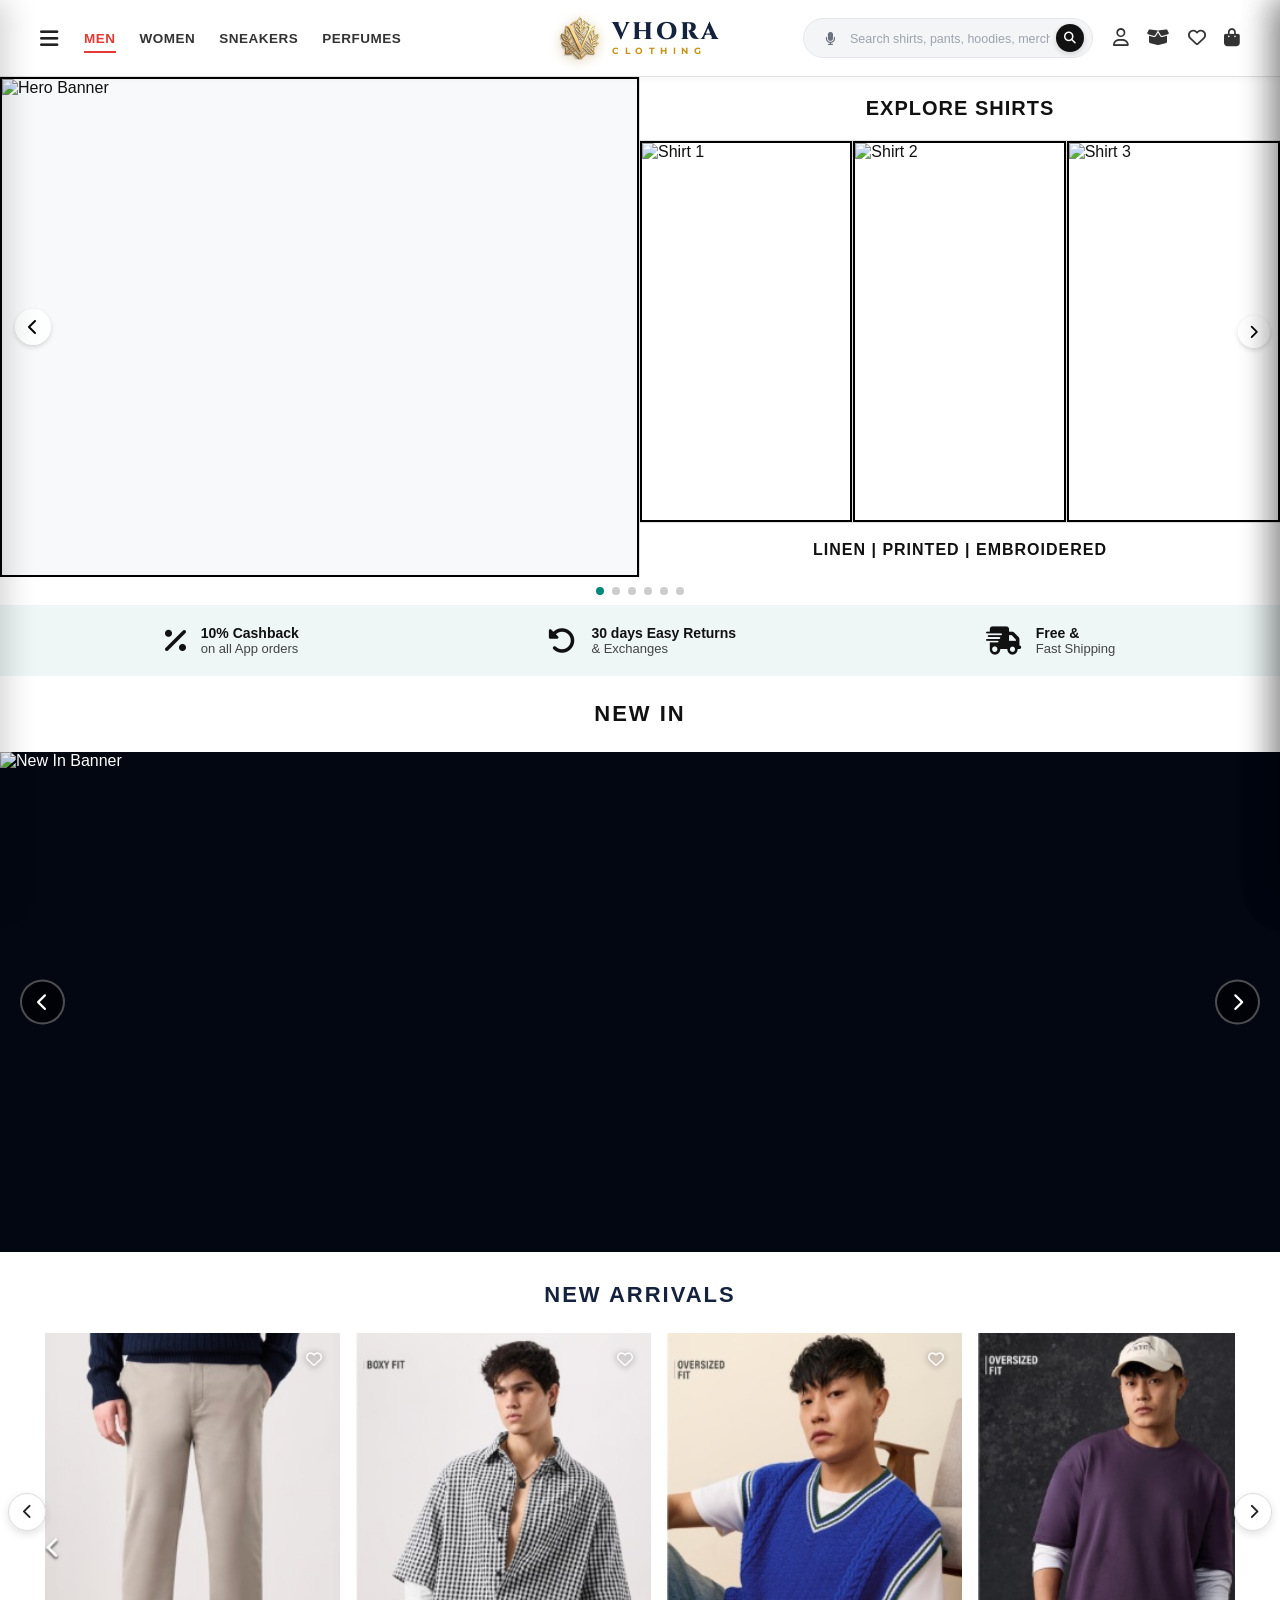
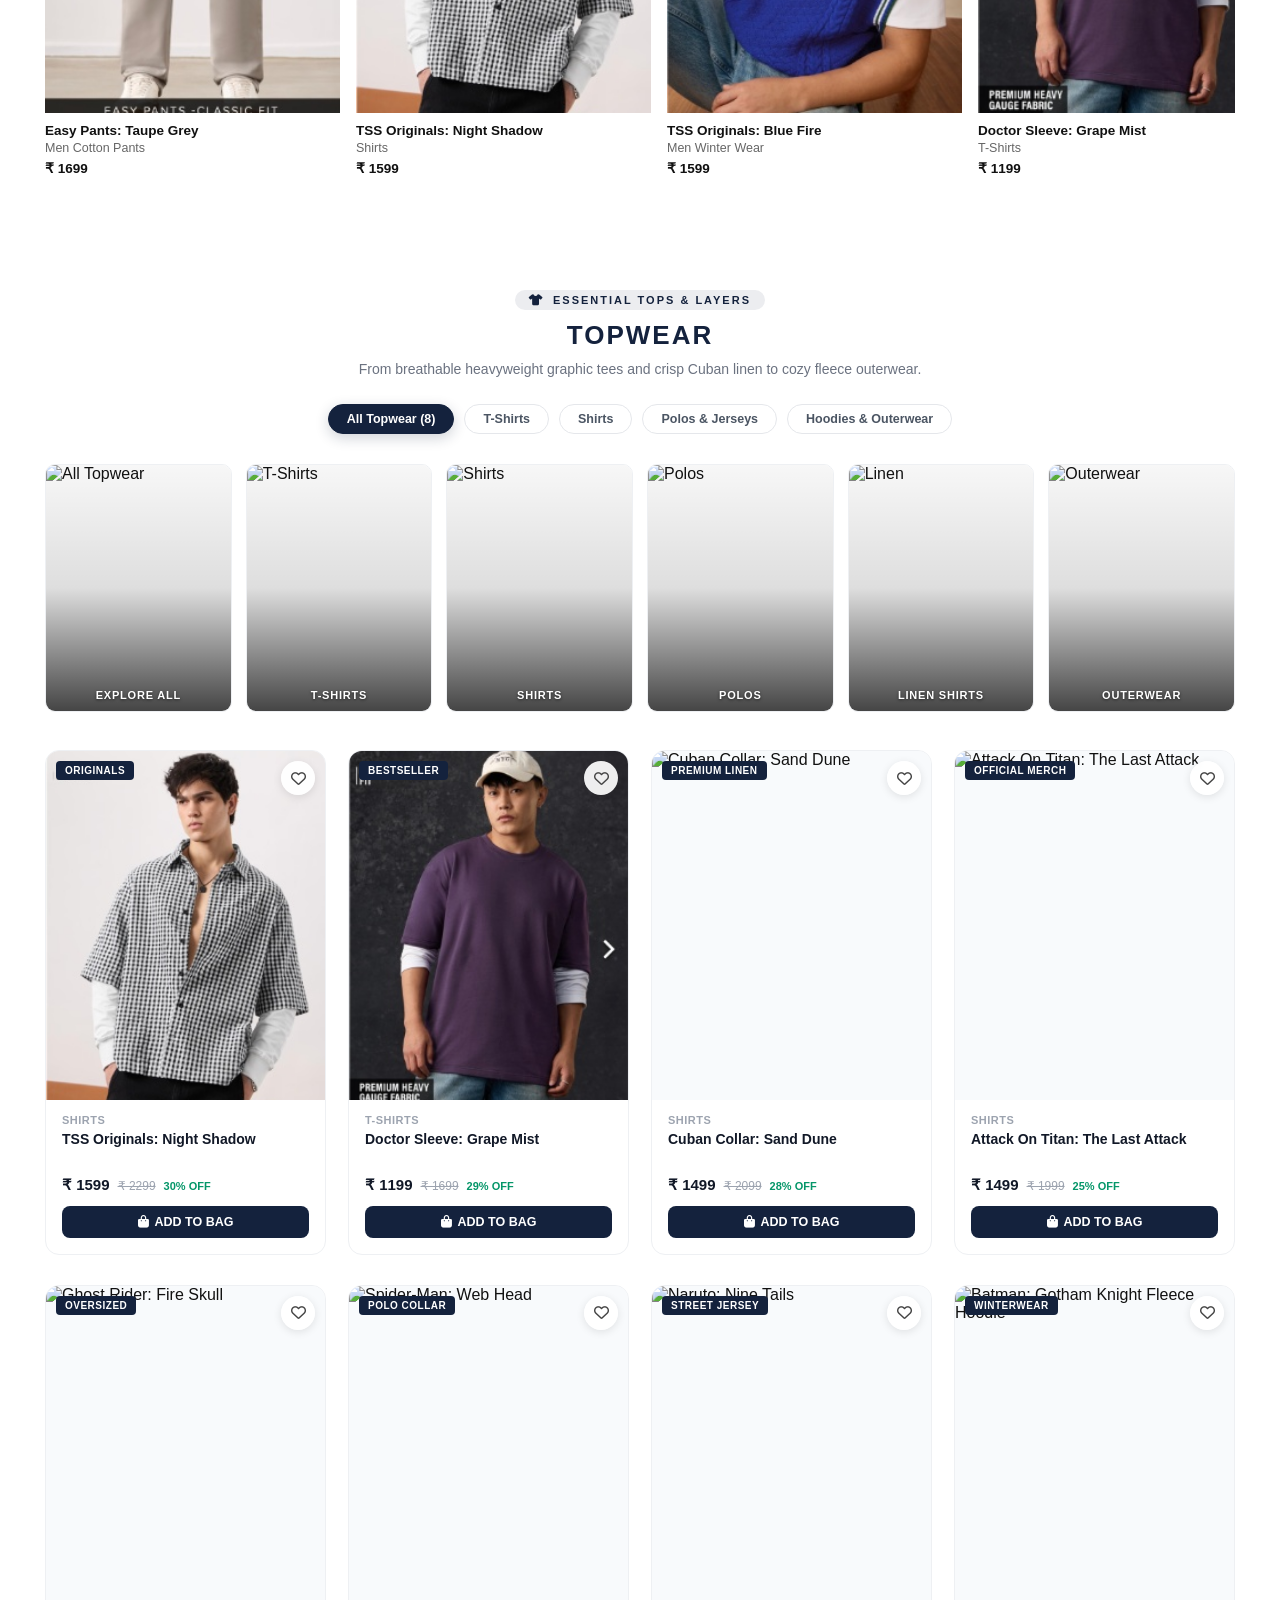
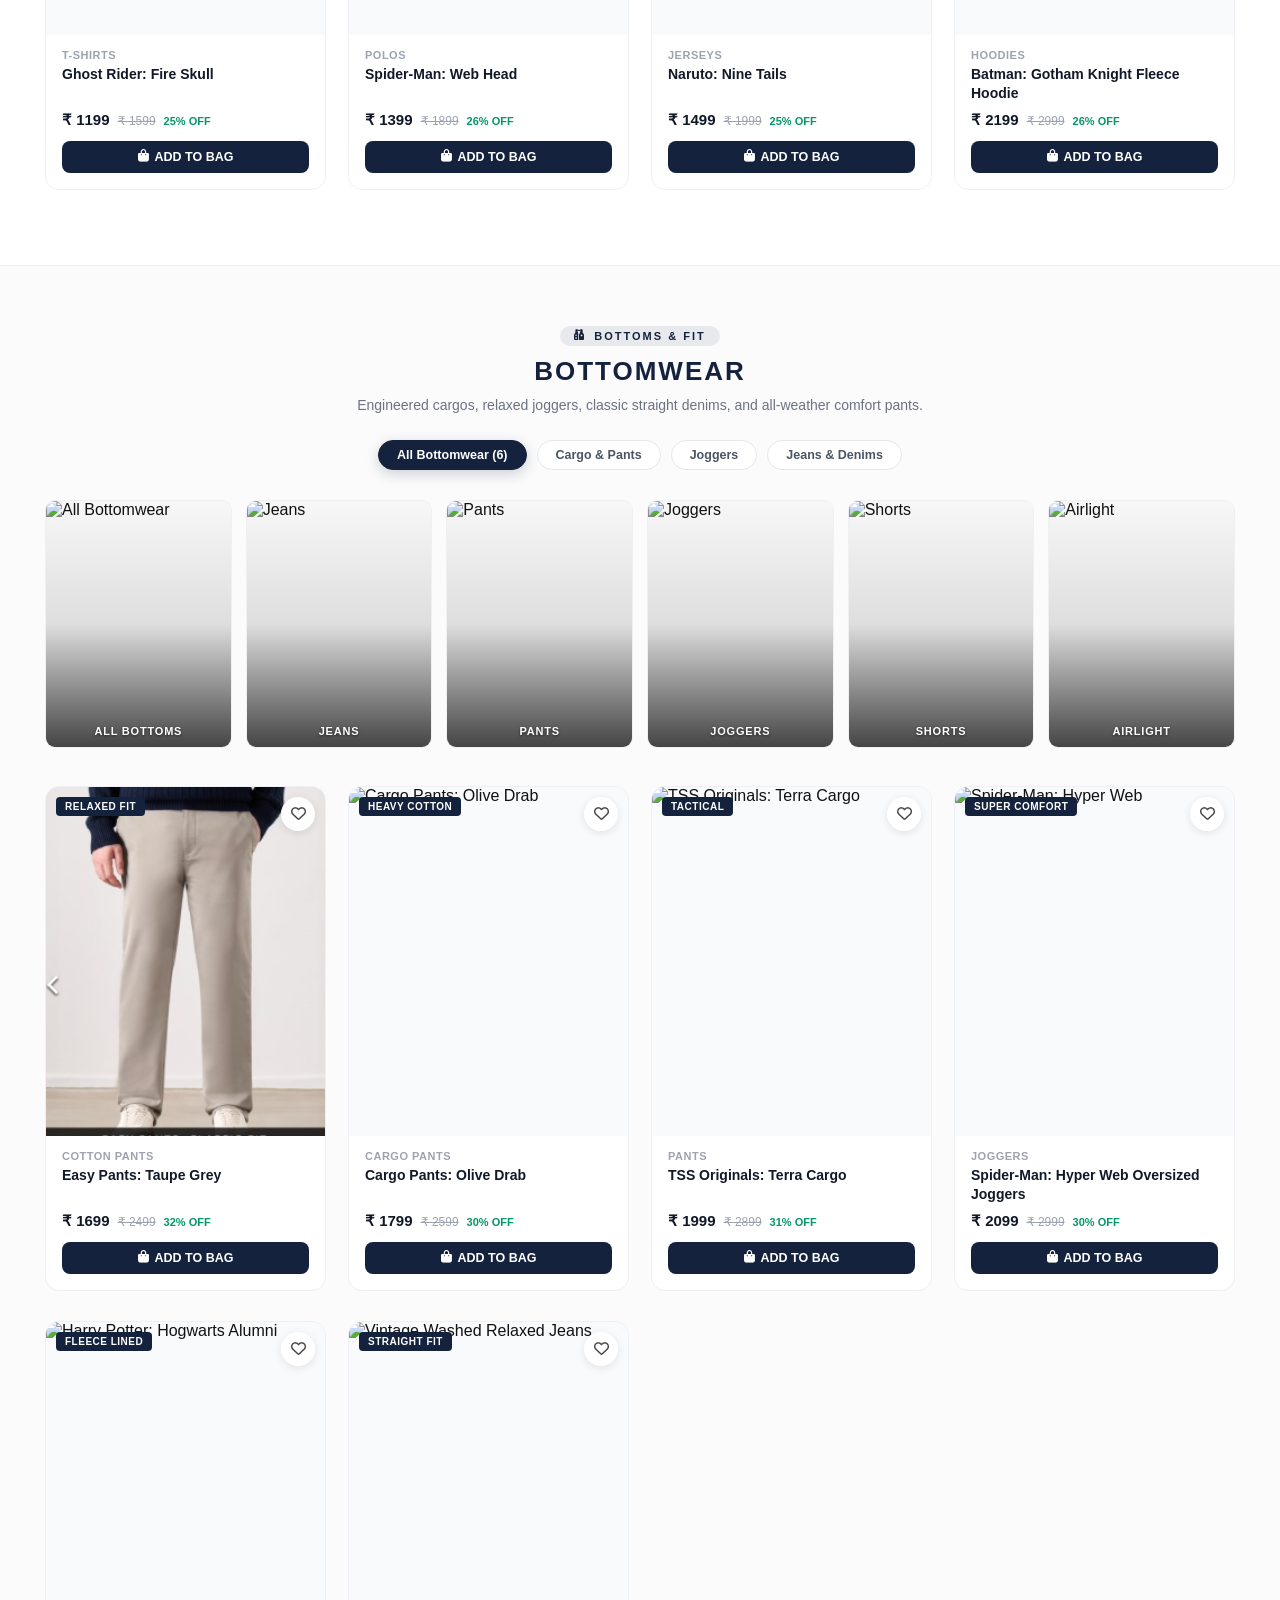
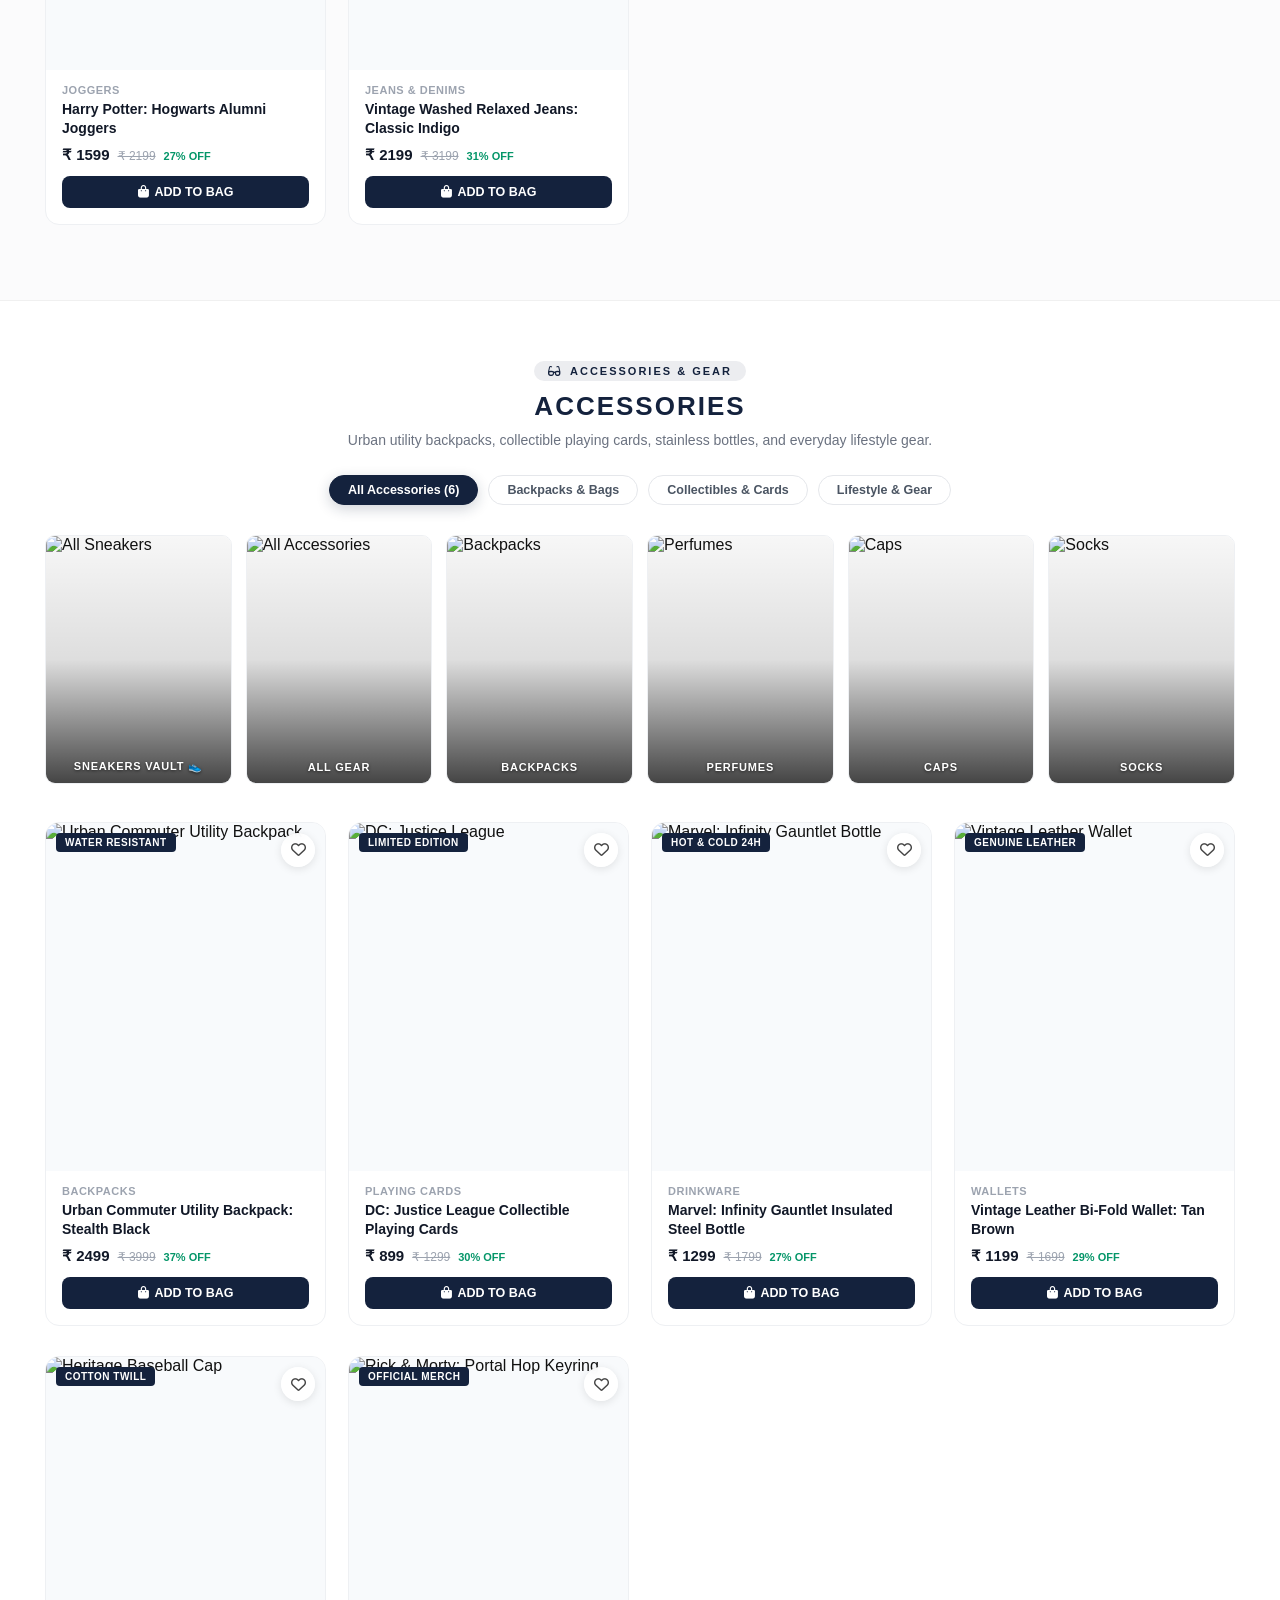
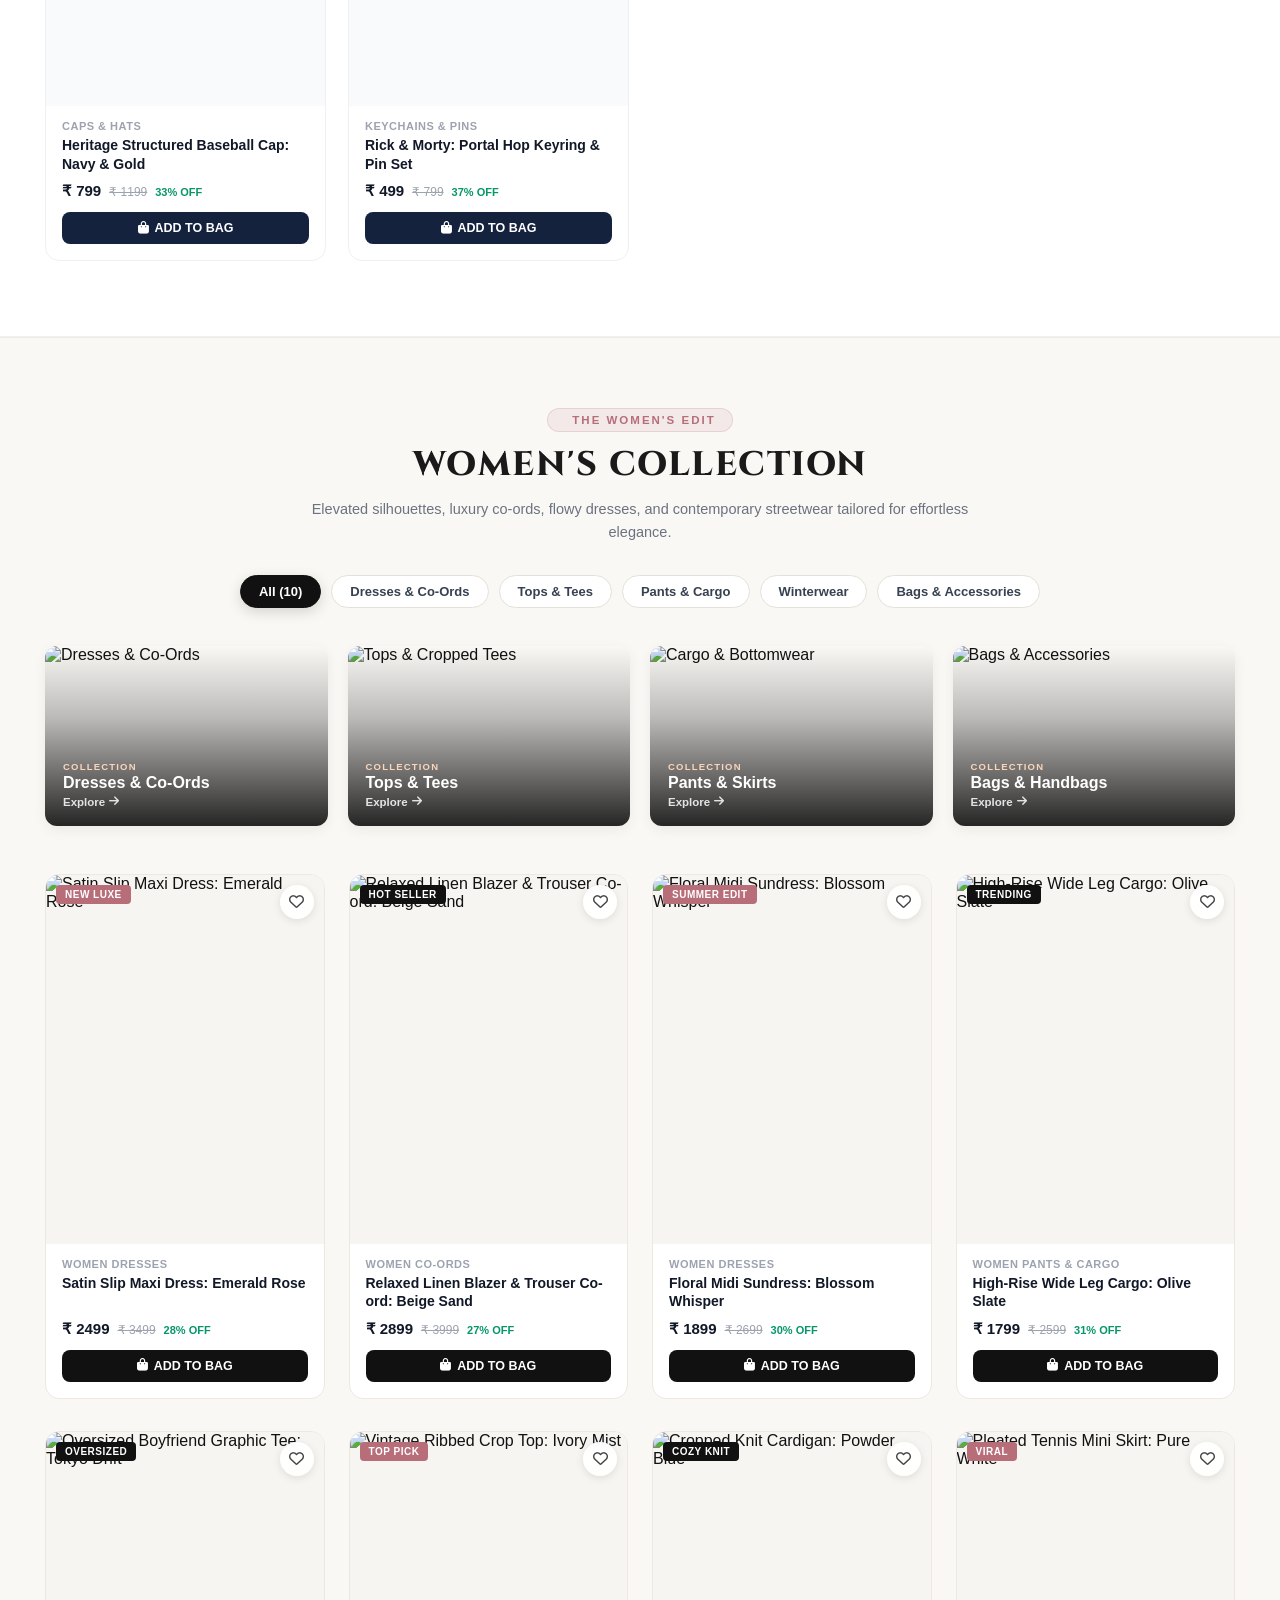
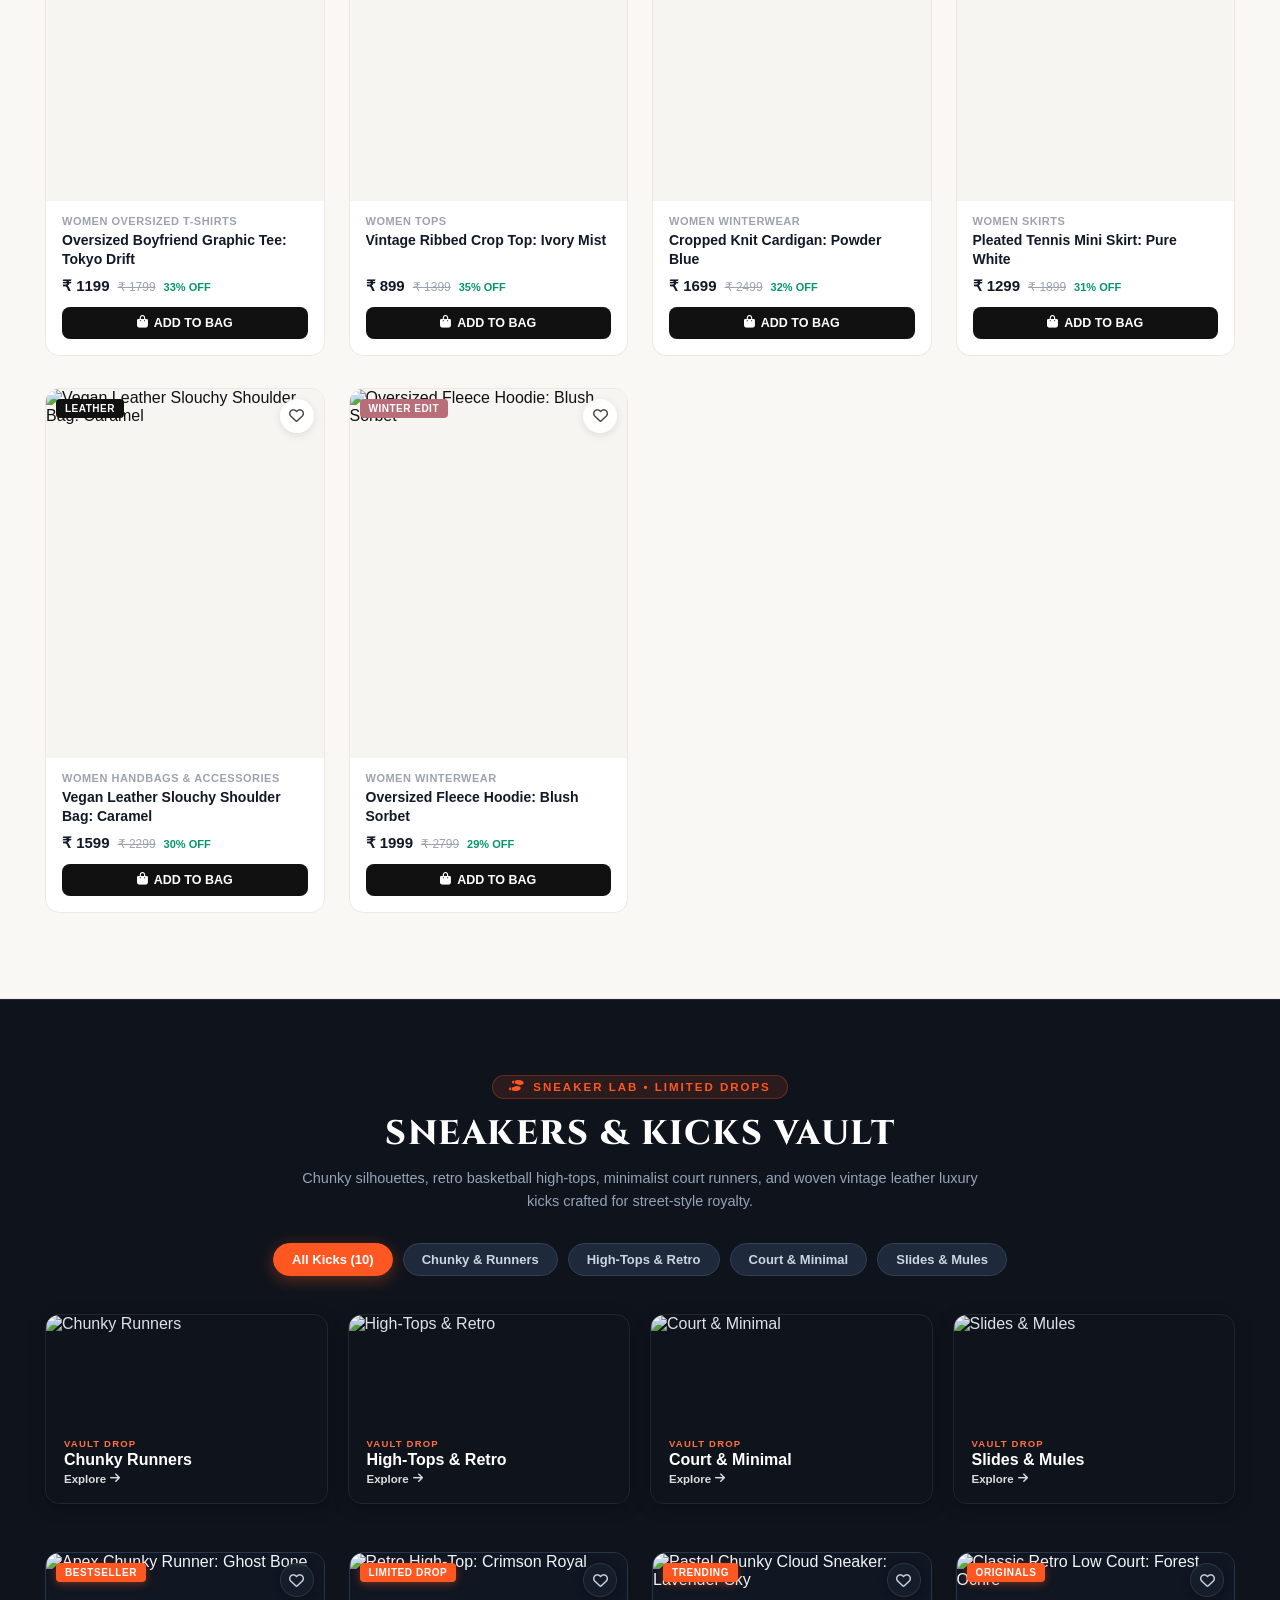
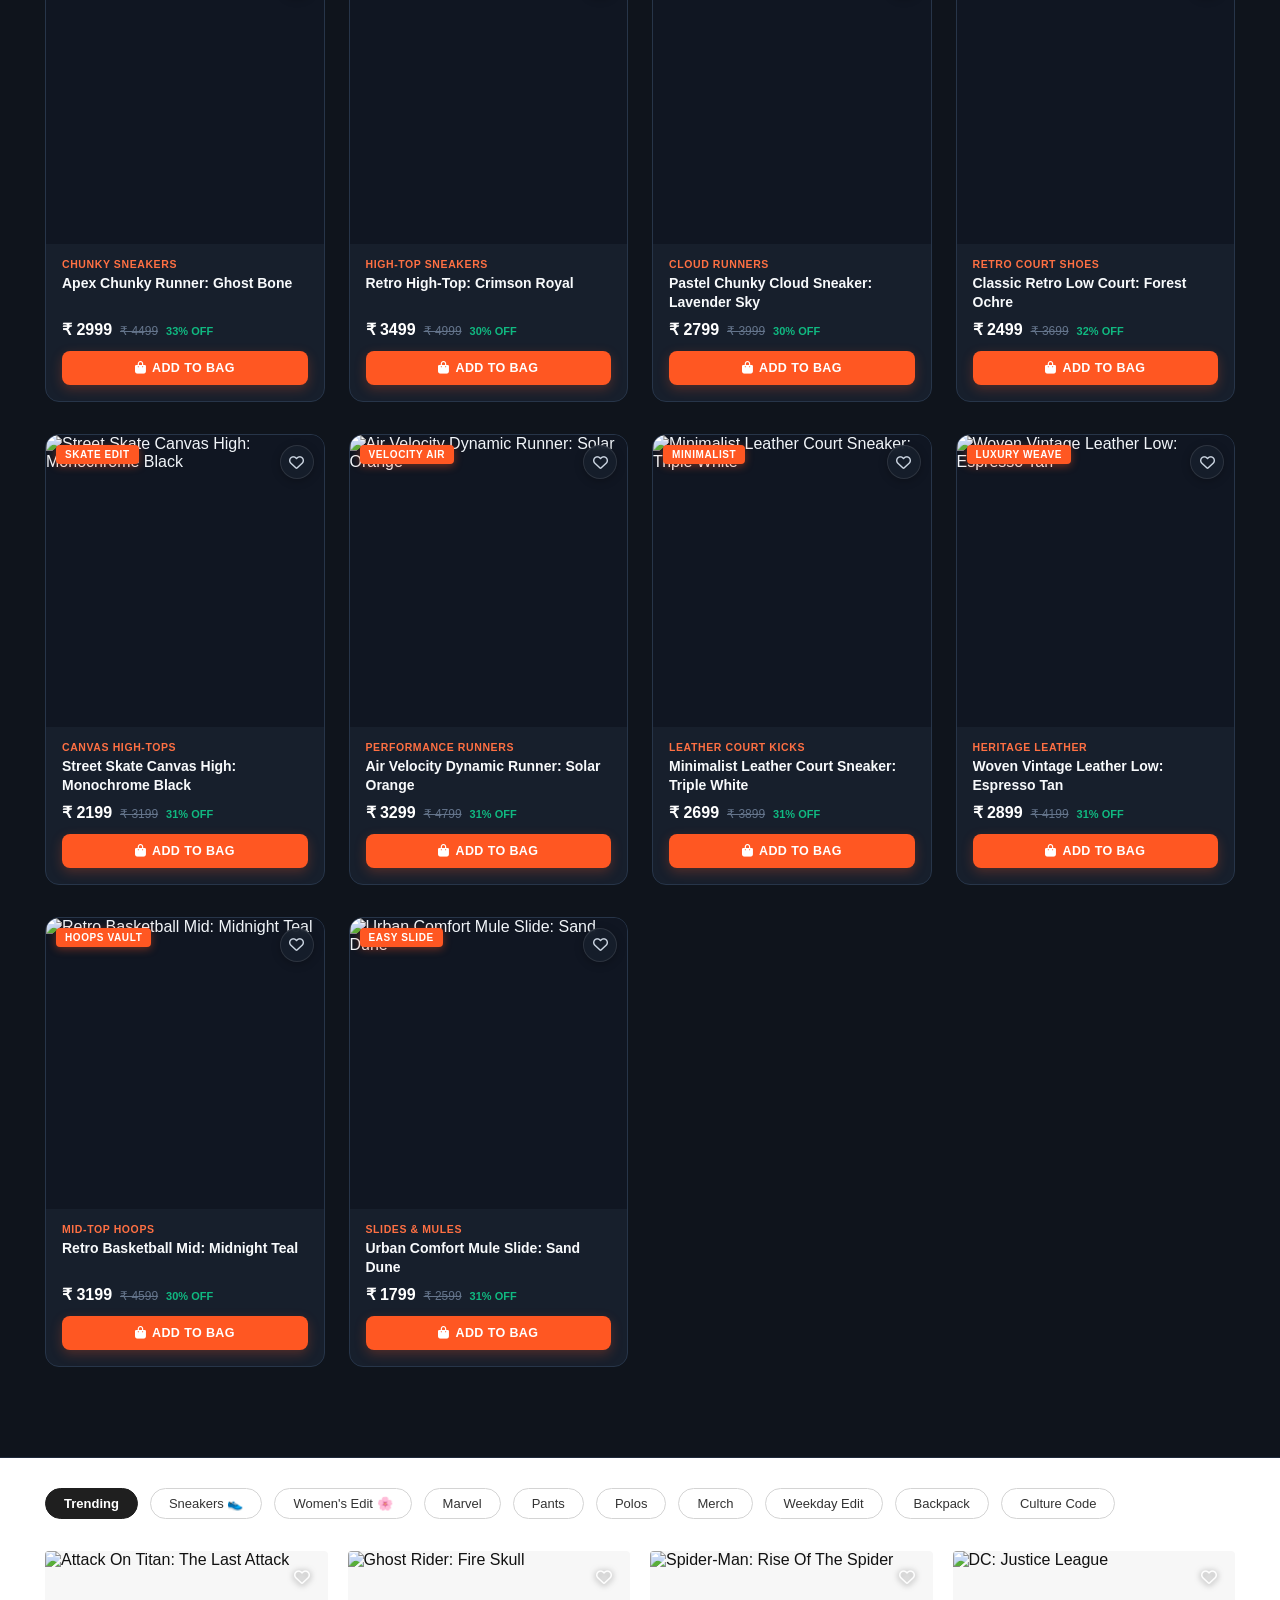
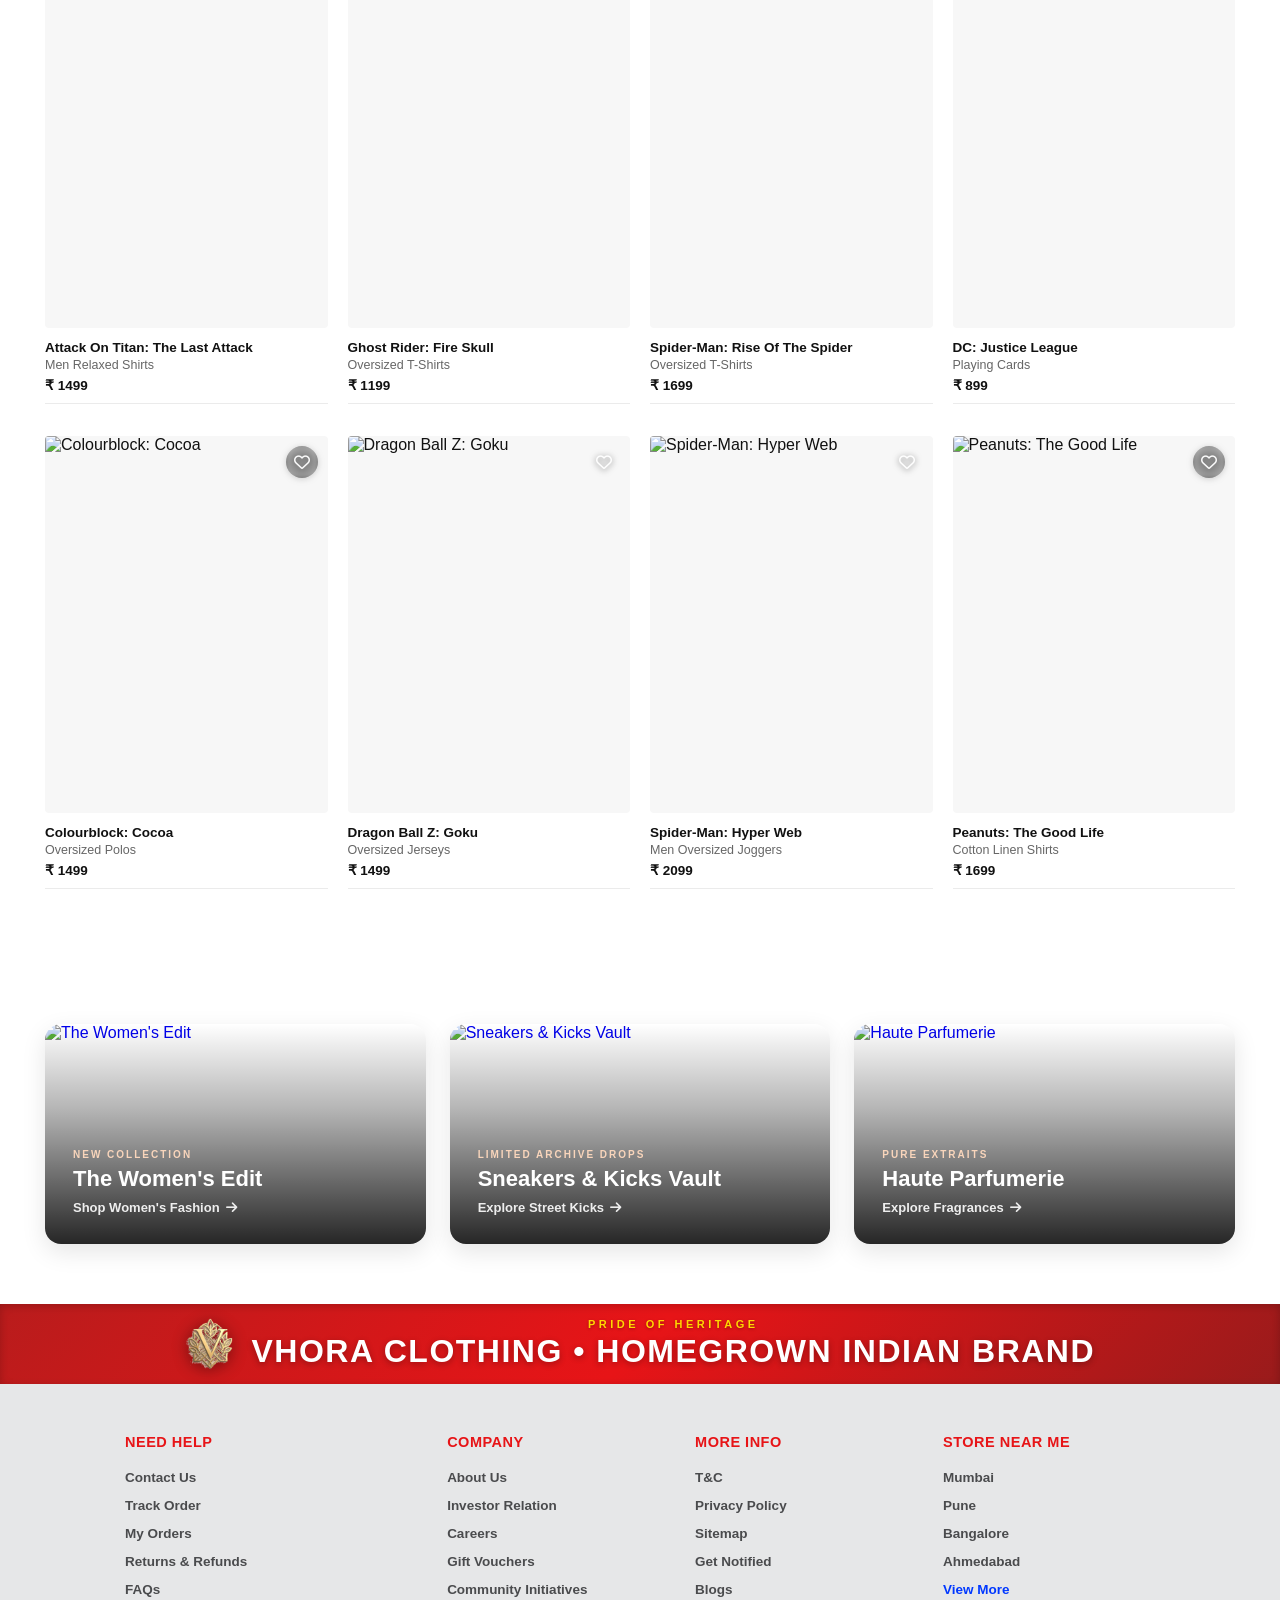
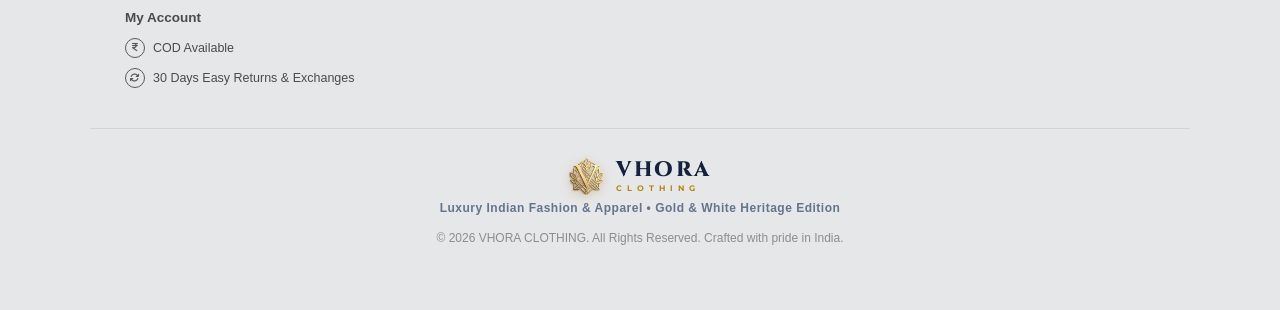
==== commit f69d24b8: "Updated project" ====
--- a/index.html
+++ b/index.html
@@ -3,7 +3,13 @@
 <head>
     <meta charset="UTF-8">
     <meta name="viewport" content="width=device-width, initial-scale=1.0">
-    <title>E-Commerce Showcase</title>
+    <title>VHORA CLOTHING | Luxury Indian Fashion &amp; Apparel</title>
+    <link rel="icon" type="image/png" sizes="32x32" href="images/favicon-32x32.png">
+    <link rel="icon" type="image/png" sizes="128x128" href="images/favicon.png">
+    <link rel="apple-touch-icon" href="images/favicon.png">
+    <link rel="preconnect" href="https://fonts.googleapis.com">
+    <link rel="preconnect" href="https://fonts.gstatic.com" crossorigin>
+    <link href="https://fonts.googleapis.com/css2?family=Cinzel:wght@600;700;800;900&family=Montserrat:wght@400;500;600;700&display=swap" rel="stylesheet">
     <link rel="stylesheet" href="https://cdnjs.cloudflare.com/ajax/libs/font-awesome/6.4.0/css/all.min.css">
     <link rel="stylesheet" href="style.css">
 </head>
@@ -14,6 +20,15 @@
 
     <!-- Slide-Out Sidebar Navigation Drawer -->
     <aside class="sidebar-drawer" id="sidebar-drawer" aria-label="Main Navigation Drawer">
+        <!-- Brand Identity Banner in Sidebar -->
+        <div class="sidebar-brand-top">
+            <img src="images/vhora_crest.png" alt="Vhora Crest" class="sidebar-crest-icon">
+            <div class="sidebar-brand-text">
+                <span class="sidebar-brand-name">VHORA</span>
+                <span class="sidebar-brand-sub">CLOTHING</span>
+            </div>
+        </div>
+
         <!-- Drawer Header with User Profile Greeting -->
         <div class="sidebar-header">
             <div class="sidebar-user" id="sidebar-user-btn" role="button" tabindex="0">
@@ -32,9 +47,10 @@
 
         <!-- Category Switcher Tabs -->
         <div class="sidebar-tabs">
-            <button class="sidebar-tab active">MEN</button>
-            <button class="sidebar-tab">WOMEN</button>
-            <button class="sidebar-tab">SNEAKERS</button>
+            <button class="sidebar-tab active" data-gender="men" onclick="switchSidebarGender('men')">MEN</button>
+            <button class="sidebar-tab" data-gender="women" onclick="switchSidebarGender('women')">WOMEN</button>
+            <button class="sidebar-tab" data-gender="sneakers" onclick="switchSidebarGender('sneakers')">SNEAKERS</button>
+            <button class="sidebar-tab" data-gender="perfumes" onclick="switchSidebarGender('perfumes')">PERFUMES</button>
         </div>
 
         <!-- Scrollable Navigation Groups -->
@@ -43,12 +59,14 @@
             <div class="sidebar-group">
                 <h5 class="sidebar-group-title">CATEGORIES</h5>
                 <ul class="sidebar-links">
-                    <li><a href="#"><i class="fa-solid fa-fire"></i> New Arrivals</a></li>
-                    <li><a href="#"><i class="fa-solid fa-shirt"></i> Topwear</a></li>
-                    <li><a href="#"><i class="fa-solid fa-vest-patches"></i> Bottomwear</a></li>
-                    <li><a href="#"><i class="fa-solid fa-shoe-prints"></i> Sneakers & Shoes</a></li>
-                    <li><a href="#"><i class="fa-solid fa-glasses"></i> Accessories</a></li>
-                    <li><a href="#"><i class="fa-solid fa-tag"></i> Trending Merch</a></li>
+                    <li><a href="index.html#new-arrivals-section" onclick="closeSidebar();"><i class="fa-solid fa-fire"></i> New Arrivals</a></li>
+                    <li><a href="index.html#topwear-section" onclick="closeSidebar();"><i class="fa-solid fa-shirt"></i> Topwear</a></li>
+                    <li><a href="index.html#bottomwear-section" onclick="closeSidebar();"><i class="fa-solid fa-vest-patches"></i> Bottomwear</a></li>
+                    <li><a href="sneakers.html" onclick="closeSidebar();"><i class="fa-solid fa-shoe-prints"></i> Sneakers & Shoes</a></li>
+                    <li><a href="perfumes.html" onclick="closeSidebar();"><i class="fa-solid fa-spray-can-sparkles"></i> Haute Parfumerie</a></li>
+                    <li><a href="index.html#accessories-section" onclick="closeSidebar();"><i class="fa-solid fa-glasses"></i> Accessories</a></li>
+                    <li><a href="women.html" onclick="closeSidebar();"><i class="fa-solid fa-sparkles"></i> Women's Edit</a></li>
+                    <li><a href="index.html#trending-section" onclick="closeSidebar();"><i class="fa-solid fa-tag"></i> Trending Merch</a></li>
                 </ul>
             </div>
 
@@ -69,7 +87,7 @@
             <div class="sidebar-group">
                 <h5 class="sidebar-group-title">NEED HELP?</h5>
                 <ul class="sidebar-links secondary">
-                    <li><a href="#"><i class="fa-solid fa-truck-fast"></i> Track Order</a></li>
+                    <li><a href="#" onclick="closeSidebar(); openOrdersDrawer(); return false;"><i class="fa-solid fa-boxes-packing"></i> My Orders & Tracking</a></li>
                     <li><a href="#"><i class="fa-solid fa-headset"></i> Contact Us</a></li>
                     <li><a href="#"><i class="fa-solid fa-circle-question"></i> FAQs</a></li>
                     <li><a href="#"><i class="fa-solid fa-gift" style="color: #e53935;"></i> Gift Vouchers</a></li>
@@ -113,6 +131,144 @@
         </div>
     </aside>
 
+    <!-- Backdrop Overlay for Bag Drawer -->
+    <div class="cart-overlay" id="cart-overlay" onclick="closeCartDrawer()"></div>
+
+    <!-- Slide-Out Shopping Bag Drawer -->
+    <aside class="cart-drawer" id="cart-drawer" aria-label="Shopping Bag Drawer">
+        <!-- Bag Header -->
+        <div class="cart-drawer-header">
+            <div class="cart-header-title">
+                <i class="fa-solid fa-bag-shopping"></i>
+                <h3>Shopping Bag</h3>
+                <span class="cart-items-count" id="cart-drawer-count">(0 items)</span>
+            </div>
+            <button class="cart-close-btn" id="cart-close-btn" onclick="closeCartDrawer()" aria-label="Close shopping bag">
+                <i class="fa-solid fa-xmark"></i>
+            </button>
+        </div>
+
+        <!-- Free Delivery Progress Bar -->
+        <div class="cart-shipping-bar" id="cart-shipping-bar">
+            <div class="shipping-bar-text" id="shipping-bar-text">
+                <i class="fa-solid fa-truck-fast"></i>
+                <span id="shipping-threshold-msg">Add <strong>₹999</strong> more for <strong>FREE DELIVERY</strong>!</span>
+            </div>
+            <div class="shipping-progress-track">
+                <div class="shipping-progress-fill" id="shipping-progress-fill" style="width: 0%;"></div>
+            </div>
+        </div>
+
+        <!-- Bag Items Body -->
+        <div class="cart-drawer-body" id="cart-drawer-body">
+            <!-- Dynamically populated or shows empty state -->
+        </div>
+
+        <!-- Bag Summary & Checkout Footer -->
+        <div class="cart-drawer-footer" id="cart-drawer-footer">
+            <!-- Promo Code Input -->
+            <div class="cart-promo-box">
+                <div class="promo-input-wrap">
+                    <i class="fa-solid fa-tag"></i>
+                    <input type="text" id="cart-promo-input" placeholder="Coupon Code (e.g. MSTORE10)" autocomplete="off">
+                    <button type="button" id="cart-apply-promo-btn" onclick="applyPromoCode()">APPLY</button>
+                </div>
+                <div class="promo-message" id="promo-message" style="display: none;"></div>
+            </div>
+
+            <!-- Price Breakdown Summary -->
+            <div class="cart-summary-breakdown">
+                <div class="summary-row">
+                    <span>Total MRP</span>
+                    <span id="summary-total-mrp">₹ 0</span>
+                </div>
+                <div class="summary-row discount-row">
+                    <span>Bag Savings</span>
+                    <span id="summary-savings">- ₹ 0</span>
+                </div>
+                <div class="summary-row coupon-row" id="coupon-discount-row" style="display: none;">
+                    <span>Coupon Discount (10% OFF)</span>
+                    <span id="summary-coupon-discount">- ₹ 0</span>
+                </div>
+                <div class="summary-row">
+                    <span>Shipping Fee</span>
+                    <span id="summary-shipping" class="shipping-free-text">FREE</span>
+                </div>
+                <div class="summary-divider"></div>
+                <div class="summary-row grand-total-row">
+                    <span>Total Amount</span>
+                    <span id="summary-grand-total">₹ 0</span>
+                </div>
+            </div>
+
+            <!-- Checkout Button -->
+            <button class="cart-checkout-btn" id="cart-checkout-btn" onclick="proceedToCheckout()">
+                <span>PROCEED TO CHECKOUT</span>
+                <i class="fa-solid fa-arrow-right"></i>
+            </button>
+
+            <!-- Safe payment badge -->
+            <div class="cart-trust-badges">
+                <span><i class="fa-solid fa-shield-halved"></i> 100% Safe & Secure Checkout • COD Available</span>
+            </div>
+        </div>
+    </aside>
+
+    <!-- Backdrop Overlay for Orders Drawer -->
+    <div class="orders-overlay" id="orders-overlay" onclick="closeOrdersDrawer()"></div>
+
+    <!-- Slide-Out My Orders Drawer -->
+    <aside class="orders-drawer" id="orders-drawer" aria-label="My Orders Drawer">
+        <!-- Orders Header -->
+        <div class="orders-drawer-header">
+            <div class="orders-header-title">
+                <i class="fa-solid fa-boxes-packing"></i>
+                <h3>My Orders</h3>
+                <span class="orders-items-count" id="orders-drawer-count">(0 orders)</span>
+            </div>
+            <button class="orders-close-btn" id="orders-close-btn" onclick="closeOrdersDrawer()" aria-label="Close my orders">
+                <i class="fa-solid fa-xmark"></i>
+            </button>
+        </div>
+
+        <!-- Filter / Status Pills -->
+        <div class="orders-filter-bar">
+            <button type="button" class="orders-filter-pill active" onclick="filterOrders('all', this)">All Orders</button>
+            <button type="button" class="orders-filter-pill" onclick="filterOrders('active', this)">In Transit</button>
+            <button type="button" class="orders-filter-pill" onclick="filterOrders('delivered', this)">Delivered</button>
+            <button type="button" class="orders-filter-pill" onclick="filterOrders('cancelled', this)">Cancelled</button>
+        </div>
+
+        <!-- Orders Body (dynamically populated) -->
+        <div class="orders-drawer-body" id="orders-drawer-body">
+            <!-- Populated dynamically via JS -->
+        </div>
+
+        <!-- Orders Footer / Need Help -->
+        <div class="orders-drawer-footer">
+            <div class="orders-footer-help">
+                <i class="fa-solid fa-headset"></i>
+                <div>
+                    <strong>Need Help with an Order?</strong>
+                    <span>24/7 dedicated concierge assistance & easy returns</span>
+                </div>
+            </div>
+        </div>
+    </aside>
+
+    <!-- Backdrop Overlay for Invoice Receipt Modal -->
+    <div class="invoice-overlay" id="invoice-overlay" onclick="closeInvoiceModal()"></div>
+
+    <!-- Invoice Receipt Modal Dialog -->
+    <div class="invoice-modal" id="invoice-modal" role="dialog" aria-modal="true" aria-label="Order Invoice">
+        <button class="invoice-modal-close-btn" onclick="closeInvoiceModal()" aria-label="Close invoice">
+            <i class="fa-solid fa-xmark"></i>
+        </button>
+        <div class="invoice-modal-content" id="invoice-modal-content">
+            <!-- Populated dynamically via JS -->
+        </div>
+    </div>
+
     <!-- Backdrop Overlay for Auth Modal -->
     <div class="auth-overlay" id="auth-overlay"></div>
 
@@ -124,8 +280,11 @@
 
         <!-- Modal Top Header -->
         <div class="auth-modal-header" id="auth-modal-header">
-            <div class="auth-brand-badge">M.STORE EXCLUSIVE</div>
-            <h3 class="auth-modal-title" id="auth-modal-title">Welcome to M.Store</h3>
+            <div class="auth-crest-wrap">
+                <img src="images/vhora_crest.png" alt="Vhora Crest" class="auth-modal-crest">
+            </div>
+            <div class="auth-brand-badge"><i class="fa-solid fa-crown"></i> VHORA EXCLUSIVE</div>
+            <h3 class="auth-modal-title" id="auth-modal-title">Welcome to Vhora Clothing</h3>
             <p class="auth-modal-subtitle">Log in or create an account for exclusive member discounts & tracking</p>
             
             <!-- Compulsory Login Notice Alert -->
@@ -266,16 +425,16 @@
                     <div class="user-avatar-info">
                         <h4 id="user-display-name">Guest User</h4>
                         <p id="user-display-email">user@example.com</p>
-                        <span class="user-vip-tag"><i class="fa-solid fa-crown"></i> M.Store Member</span>
+                        <span class="user-vip-tag"><i class="fa-solid fa-crown"></i> Vhora VIP Member</span>
                     </div>
                 </div>
 
                 <div class="user-quick-links">
-                    <a href="#" class="user-quick-item" onclick="showToast('Your orders are up to date! 📦', 'info'); return false;">
+                    <a href="#" class="user-quick-item" onclick="closeAuthModal(); openOrdersDrawer(); return false;">
                         <i class="fa-solid fa-box"></i>
                         <div class="link-text">
                             <strong>My Orders</strong>
-                            <span>Track, return & view orders</span>
+                            <span id="user-orders-summary-text">Track, return & view orders</span>
                         </div>
                         <i class="fa-solid fa-chevron-right chevron-icon"></i>
                     </a>
@@ -310,22 +469,51 @@
         <div class="nav-left">
             <i class="fa-solid fa-bars menu-icon" id="menu-toggle" role="button" aria-label="Open navigation menu" tabindex="0"></i>
             <ul class="nav-links">
-                <li><a href="#" class="active">MEN</a></li>
-                <li><a href="#">WOMEN</a></li>
-                <li><a href="#">SNEAKERS</a></li>
+                <li><a href="index.html" class="active" id="nav-item-men" onclick="switchHeaderNav('men'); return false;">MEN</a></li>
+                <li><a href="women.html" id="nav-item-women" onclick="switchHeaderNav('women'); return false;">WOMEN</a></li>
+                <li><a href="sneakers.html" id="nav-item-sneakers" onclick="switchHeaderNav('sneakers'); return false;">SNEAKERS</a></li>
+                <li><a href="perfumes.html" id="nav-item-perfumes" onclick="switchHeaderNav('perfumes'); return false;">PERFUMES</a></li>
             </ul>
         </div>
-        <div class="logo">M.Store</div>
+        <a href="index.html" class="brand-logo" aria-label="Vhora Clothing Home">
+            <img src="images/vhora_crest_gold.png" alt="Vhora Crest" class="brand-crest-icon">
+            <div class="brand-text-block">
+                <span class="brand-title">VHORA</span>
+                <span class="brand-subtitle">CLOTHING</span>
+            </div>
+        </a>
         <div class="nav-right">
-            <div class="search-bar">
-                <i class="fa-solid fa-microphone"></i>
-                <input type="text" placeholder="What are you looking for?">
-                <i class="fa-solid fa-magnifying-glass"></i>
+            <!-- Backdrop Overlay for Search Click-Away -->
+            <div class="search-overlay" id="search-overlay" onclick="closeSearchDropdown()"></div>
+
+            <div class="search-bar" id="search-bar-container">
+                <button type="button" class="search-mic-btn" id="search-mic-btn" onclick="startVoiceSearch()" aria-label="Search with voice" title="Voice Search">
+                    <i class="fa-solid fa-microphone"></i>
+                </button>
+                <input type="text" id="site-search-input" placeholder="Search shirts, pants, hoodies, merch..." autocomplete="off">
+                <button type="button" class="search-clear-btn" id="search-clear-btn" onclick="clearSearchInput()" aria-label="Clear search" title="Clear">
+                    <i class="fa-solid fa-xmark"></i>
+                </button>
+                <button type="button" class="search-submit-btn" id="search-submit-btn" onclick="executeSearch()" aria-label="Search" title="Search">
+                    <i class="fa-solid fa-magnifying-glass"></i>
+                </button>
+
+                <!-- Interactive Live Search Dropdown Panel -->
+                <div class="search-dropdown" id="search-dropdown">
+                    <!-- Populated dynamically via JS -->
+                </div>
             </div>
             <div class="nav-icons">
+                <div class="mobile-search-btn" id="mobile-search-toggle" onclick="toggleMobileSearch()" role="button" aria-label="Search" title="Search" tabindex="0">
+                    <i class="fa-solid fa-magnifying-glass"></i>
+                </div>
                 <div class="user-nav-btn" id="auth-toggle" role="button" aria-label="Account Login or Register" title="Account" tabindex="0">
                     <i class="fa-regular fa-user" id="auth-nav-icon"></i>
                     <span class="user-status-dot" id="user-status-dot"></span>
+                </div>
+                <div class="orders-nav-btn" id="orders-toggle" role="button" aria-label="My Orders" title="My Orders" tabindex="0">
+                    <i class="fa-solid fa-box-open"></i>
+                    <span class="orders-badge" id="orders-badge">0</span>
                 </div>
                 <div class="wishlist-nav-btn" id="wishlist-toggle" role="button" aria-label="View Wishlist" title="Wishlist" tabindex="0">
                     <i class="fa-regular fa-heart"></i>
@@ -565,113 +753,1600 @@
     </section>
 
     <!-- TOPWEAR Categories Section -->
-    <section class="topwear-section">
-        <h2 class="topwear-title">TOPWEAR</h2>
-        <div class="topwear-grid">
-            <a href="#" class="topwear-card">
-                <div class="topwear-img-box">
-                    <img src="https://prod-img.thesouledstore.com/public/theSoul/storage/mobile-cms-media-prod/banner-images/all_top_wear.jpg?w=360&dpr=2" alt="All Topwear">
-                </div>
-            </a>
-            <a href="#" class="topwear-card">
-                <div class="topwear-img-box">
-                    <img src="https://prod-img.thesouledstore.com/public/theSoul/storage/mobile-cms-media-prod/banner-images/T-shirts.jpg?w=360&dpr=2" alt="T-Shirts">
-                </div>
-            </a>
-            <a href="#" class="topwear-card">
-                <div class="topwear-img-box">
-                    <img src="https://prod-img.thesouledstore.com/public/theSoul/storage/mobile-cms-media-prod/banner-images/Shirts_HuY0YJr.jpg?w=360&dpr=2" alt="Shirts">
-                </div>
-            </a>
-            <a href="#" class="topwear-card">
-                <div class="topwear-img-box">
-                    <img src="https://prod-img.thesouledstore.com/public/theSoul/storage/mobile-cms-media-prod/banner-images/Polos_heVPdoo.jpg?w=360&dpr=2" alt="Polos">
-                </div>
-            </a>
-            <a href="#" class="topwear-card">
-                <div class="topwear-img-box">
-                    <img src="https://prod-img.thesouledstore.com/public/theSoul/storage/mobile-cms-media-prod/banner-images/Linen.jpg?w=360&dpr=2" alt="Linen">
-                </div>
-            </a>
-            <a href="#" class="topwear-card">
-                <div class="topwear-img-box">
-                    <img src="https://prod-img.thesouledstore.com/public/theSoul/storage/mobile-cms-media-prod/banner-images/Outerwear.jpg?w=360&dpr=2" alt="Outerwear">
-                </div>
-            </a>
+    <section class="topwear-section" id="topwear-section">
+        <div class="category-section-container">
+            <div class="category-section-header">
+                <span class="category-kicker"><i class="fa-solid fa-shirt"></i> ESSENTIAL TOPS & LAYERS</span>
+                <h2 class="topwear-title">TOPWEAR</h2>
+                <p class="category-subtitle">From breathable heavyweight graphic tees and crisp Cuban linen to cozy fleece outerwear.</p>
+                
+                <!-- Category Filter Pills Bar for Topwear -->
+                <div class="category-filter-bar" id="topwear-filter-bar">
+                    <button type="button" class="category-filter-pill active" onclick="filterTopwearSection('all', this)">All Topwear (8)</button>
+                    <button type="button" class="category-filter-pill" onclick="filterTopwearSection('t-shirts', this)">T-Shirts</button>
+                    <button type="button" class="category-filter-pill" onclick="filterTopwearSection('shirts', this)">Shirts</button>
+                    <button type="button" class="category-filter-pill" onclick="filterTopwearSection('polos', this)">Polos & Jerseys</button>
+                    <button type="button" class="category-filter-pill" onclick="filterTopwearSection('outerwear', this)">Hoodies & Outerwear</button>
+                </div>
+            </div>
+
+            <!-- Topwear Visual Showcase Grid (Clickable) -->
+            <div class="topwear-grid">
+                <div class="topwear-card" onclick="filterTopwearSection('all', document.querySelectorAll('#topwear-filter-bar .category-filter-pill')[0])">
+                    <div class="topwear-img-box">
+                        <img src="https://prod-img.thesouledstore.com/public/theSoul/storage/mobile-cms-media-prod/banner-images/all_top_wear.jpg?w=360&dpr=2" alt="All Topwear">
+                        <div class="category-tile-overlay"><span>EXPLORE ALL</span></div>
+                    </div>
+                </div>
+                <div class="topwear-card" onclick="filterTopwearSection('t-shirts', document.querySelectorAll('#topwear-filter-bar .category-filter-pill')[1])">
+                    <div class="topwear-img-box">
+                        <img src="https://prod-img.thesouledstore.com/public/theSoul/storage/mobile-cms-media-prod/banner-images/T-shirts.jpg?w=360&dpr=2" alt="T-Shirts">
+                        <div class="category-tile-overlay"><span>T-SHIRTS</span></div>
+                    </div>
+                </div>
+                <div class="topwear-card" onclick="filterTopwearSection('shirts', document.querySelectorAll('#topwear-filter-bar .category-filter-pill')[2])">
+                    <div class="topwear-img-box">
+                        <img src="https://prod-img.thesouledstore.com/public/theSoul/storage/mobile-cms-media-prod/banner-images/Shirts_HuY0YJr.jpg?w=360&dpr=2" alt="Shirts">
+                        <div class="category-tile-overlay"><span>SHIRTS</span></div>
+                    </div>
+                </div>
+                <div class="topwear-card" onclick="filterTopwearSection('polos', document.querySelectorAll('#topwear-filter-bar .category-filter-pill')[3])">
+                    <div class="topwear-img-box">
+                        <img src="https://prod-img.thesouledstore.com/public/theSoul/storage/mobile-cms-media-prod/banner-images/Polos_heVPdoo.jpg?w=360&dpr=2" alt="Polos">
+                        <div class="category-tile-overlay"><span>POLOS</span></div>
+                    </div>
+                </div>
+                <div class="topwear-card" onclick="filterTopwearSection('shirts', document.querySelectorAll('#topwear-filter-bar .category-filter-pill')[2])">
+                    <div class="topwear-img-box">
+                        <img src="https://prod-img.thesouledstore.com/public/theSoul/storage/mobile-cms-media-prod/banner-images/Linen.jpg?w=360&dpr=2" alt="Linen">
+                        <div class="category-tile-overlay"><span>LINEN SHIRTS</span></div>
+                    </div>
+                </div>
+                <div class="topwear-card" onclick="filterTopwearSection('outerwear', document.querySelectorAll('#topwear-filter-bar .category-filter-pill')[4])">
+                    <div class="topwear-img-box">
+                        <img src="https://prod-img.thesouledstore.com/public/theSoul/storage/mobile-cms-media-prod/banner-images/Outerwear.jpg?w=360&dpr=2" alt="Outerwear">
+                        <div class="category-tile-overlay"><span>OUTERWEAR</span></div>
+                    </div>
+                </div>
+            </div>
+
+            <!-- Topwear Products Grid -->
+            <div class="topwear-products-grid cat-products-grid" id="topwear-products-grid">
+                <!-- Product 1: Shirt -->
+                <div class="cat-product-card" data-category="shirts" data-product-id="tss-originals-night-shadow">
+                    <div class="cat-product-img-box" onclick="openProductModalFromCard(this.closest('.cat-product-card'))">
+                        <img src="images/new_arrivals_2.jpg" alt="TSS Originals: Night Shadow" class="cat-product-img" loading="lazy">
+                        <span class="cat-product-badge">ORIGINALS</span>
+                        <button type="button" class="cat-product-wishlist-btn" aria-label="Add to Wishlist" onclick="toggleWishlist(event, this)">
+                            <i class="fa-regular fa-heart"></i>
+                        </button>
+                        <div class="cat-product-sizes" onclick="event.stopPropagation()">
+                            <button type="button" class="cat-product-size-pill" onclick="selectCatCardSize(event, this, 'XS')">XS</button>
+                            <button type="button" class="cat-product-size-pill" onclick="selectCatCardSize(event, this, 'S')">S</button>
+                            <button type="button" class="cat-product-size-pill" onclick="selectCatCardSize(event, this, 'M')">M</button>
+                            <button type="button" class="cat-product-size-pill" onclick="selectCatCardSize(event, this, 'L')">L</button>
+                            <button type="button" class="cat-product-size-pill" onclick="selectCatCardSize(event, this, 'XL')">XL</button>
+                            <button type="button" class="cat-product-size-pill" onclick="selectCatCardSize(event, this, 'XXL')">XXL</button>
+                        </div>
+                    </div>
+                    <div class="cat-product-info">
+                        <span class="cat-product-cat">Shirts</span>
+                        <h4 class="cat-product-name" onclick="openProductModalFromCard(this.closest('.cat-product-card'))">TSS Originals: Night Shadow</h4>
+                        <div class="cat-product-price-row">
+                            <span class="cat-product-price">₹ 1599</span>
+                            <span class="cat-product-mrp">₹ 2299</span>
+                            <span class="cat-product-discount">30% OFF</span>
+                        </div>
+                        <div class="cat-product-actions">
+                            <button type="button" class="cat-product-buy-btn" onclick="buyProduct(event, this)">
+                                <i class="fa-solid fa-bag-shopping"></i> ADD TO BAG
+                            </button>
+                        </div>
+                    </div>
+                </div>
+
+                <!-- Product 2: T-Shirt -->
+                <div class="cat-product-card" data-category="t-shirts" data-product-id="doctor-sleeve-grape-mist">
+                    <div class="cat-product-img-box" onclick="openProductModalFromCard(this.closest('.cat-product-card'))">
+                        <img src="images/new_arrivals_4.jpg" alt="Doctor Sleeve: Grape Mist" class="cat-product-img" loading="lazy">
+                        <span class="cat-product-badge">BESTSELLER</span>
+                        <button type="button" class="cat-product-wishlist-btn" aria-label="Add to Wishlist" onclick="toggleWishlist(event, this)">
+                            <i class="fa-regular fa-heart"></i>
+                        </button>
+                        <div class="cat-product-sizes" onclick="event.stopPropagation()">
+                            <button type="button" class="cat-product-size-pill" onclick="selectCatCardSize(event, this, 'XS')">XS</button>
+                            <button type="button" class="cat-product-size-pill" onclick="selectCatCardSize(event, this, 'S')">S</button>
+                            <button type="button" class="cat-product-size-pill" onclick="selectCatCardSize(event, this, 'M')">M</button>
+                            <button type="button" class="cat-product-size-pill" onclick="selectCatCardSize(event, this, 'L')">L</button>
+                            <button type="button" class="cat-product-size-pill" onclick="selectCatCardSize(event, this, 'XL')">XL</button>
+                            <button type="button" class="cat-product-size-pill" onclick="selectCatCardSize(event, this, 'XXL')">XXL</button>
+                        </div>
+                    </div>
+                    <div class="cat-product-info">
+                        <span class="cat-product-cat">T-Shirts</span>
+                        <h4 class="cat-product-name" onclick="openProductModalFromCard(this.closest('.cat-product-card'))">Doctor Sleeve: Grape Mist</h4>
+                        <div class="cat-product-price-row">
+                            <span class="cat-product-price">₹ 1199</span>
+                            <span class="cat-product-mrp">₹ 1699</span>
+                            <span class="cat-product-discount">29% OFF</span>
+                        </div>
+                        <div class="cat-product-actions">
+                            <button type="button" class="cat-product-buy-btn" onclick="buyProduct(event, this)">
+                                <i class="fa-solid fa-bag-shopping"></i> ADD TO BAG
+                            </button>
+                        </div>
+                    </div>
+                </div>
+
+                <!-- Product 3: Linen Shirt -->
+                <div class="cat-product-card" data-category="shirts" data-product-id="cuban-collar-sand-dune">
+                    <div class="cat-product-img-box" onclick="openProductModalFromCard(this.closest('.cat-product-card'))">
+                        <img src="https://images.unsplash.com/photo-1602810318383-e386cc2a3ccf?auto=format&fit=crop&w=600&q=80" alt="Cuban Collar: Sand Dune" class="cat-product-img" loading="lazy">
+                        <span class="cat-product-badge">PREMIUM LINEN</span>
+                        <button type="button" class="cat-product-wishlist-btn" aria-label="Add to Wishlist" onclick="toggleWishlist(event, this)">
+                            <i class="fa-regular fa-heart"></i>
+                        </button>
+                        <div class="cat-product-sizes" onclick="event.stopPropagation()">
+                            <button type="button" class="cat-product-size-pill" onclick="selectCatCardSize(event, this, 'XS')">XS</button>
+                            <button type="button" class="cat-product-size-pill" onclick="selectCatCardSize(event, this, 'S')">S</button>
+                            <button type="button" class="cat-product-size-pill" onclick="selectCatCardSize(event, this, 'M')">M</button>
+                            <button type="button" class="cat-product-size-pill" onclick="selectCatCardSize(event, this, 'L')">L</button>
+                            <button type="button" class="cat-product-size-pill" onclick="selectCatCardSize(event, this, 'XL')">XL</button>
+                            <button type="button" class="cat-product-size-pill" onclick="selectCatCardSize(event, this, 'XXL')">XXL</button>
+                        </div>
+                    </div>
+                    <div class="cat-product-info">
+                        <span class="cat-product-cat">Shirts</span>
+                        <h4 class="cat-product-name" onclick="openProductModalFromCard(this.closest('.cat-product-card'))">Cuban Collar: Sand Dune</h4>
+                        <div class="cat-product-price-row">
+                            <span class="cat-product-price">₹ 1499</span>
+                            <span class="cat-product-mrp">₹ 2099</span>
+                            <span class="cat-product-discount">28% OFF</span>
+                        </div>
+                        <div class="cat-product-actions">
+                            <button type="button" class="cat-product-buy-btn" onclick="buyProduct(event, this)">
+                                <i class="fa-solid fa-bag-shopping"></i> ADD TO BAG
+                            </button>
+                        </div>
+                    </div>
+                </div>
+
+                <!-- Product 4: Relaxed Merch Shirt -->
+                <div class="cat-product-card" data-category="shirts" data-product-id="attack-on-titan-the-last-attack">
+                    <div class="cat-product-img-box" onclick="openProductModalFromCard(this.closest('.cat-product-card'))">
+                        <img src="https://prod-img.thesouledstore.com/public/theSoul/uploads/catalog/product/1791371657_6901059.jpg?w=360&dpr=2" alt="Attack On Titan: The Last Attack" class="cat-product-img" loading="lazy">
+                        <span class="cat-product-badge">OFFICIAL MERCH</span>
+                        <button type="button" class="cat-product-wishlist-btn" aria-label="Add to Wishlist" onclick="toggleWishlist(event, this)">
+                            <i class="fa-regular fa-heart"></i>
+                        </button>
+                        <div class="cat-product-sizes" onclick="event.stopPropagation()">
+                            <button type="button" class="cat-product-size-pill" onclick="selectCatCardSize(event, this, 'XS')">XS</button>
+                            <button type="button" class="cat-product-size-pill" onclick="selectCatCardSize(event, this, 'S')">S</button>
+                            <button type="button" class="cat-product-size-pill" onclick="selectCatCardSize(event, this, 'M')">M</button>
+                            <button type="button" class="cat-product-size-pill" onclick="selectCatCardSize(event, this, 'L')">L</button>
+                            <button type="button" class="cat-product-size-pill" onclick="selectCatCardSize(event, this, 'XL')">XL</button>
+                            <button type="button" class="cat-product-size-pill" onclick="selectCatCardSize(event, this, 'XXL')">XXL</button>
+                        </div>
+                    </div>
+                    <div class="cat-product-info">
+                        <span class="cat-product-cat">Shirts</span>
+                        <h4 class="cat-product-name" onclick="openProductModalFromCard(this.closest('.cat-product-card'))">Attack On Titan: The Last Attack</h4>
+                        <div class="cat-product-price-row">
+                            <span class="cat-product-price">₹ 1499</span>
+                            <span class="cat-product-mrp">₹ 1999</span>
+                            <span class="cat-product-discount">25% OFF</span>
+                        </div>
+                        <div class="cat-product-actions">
+                            <button type="button" class="cat-product-buy-btn" onclick="buyProduct(event, this)">
+                                <i class="fa-solid fa-bag-shopping"></i> ADD TO BAG
+                            </button>
+                        </div>
+                    </div>
+                </div>
+
+                <!-- Product 5: Graphic T-Shirt -->
+                <div class="cat-product-card" data-category="t-shirts" data-product-id="ghost-rider-fire-skull">
+                    <div class="cat-product-img-box" onclick="openProductModalFromCard(this.closest('.cat-product-card'))">
+                        <img src="https://prod-img.thesouledstore.com/public/theSoul/uploads/catalog/product/1789134712_4789350.jpg?w=360&dpr=2" alt="Ghost Rider: Fire Skull" class="cat-product-img" loading="lazy">
+                        <span class="cat-product-badge">OVERSIZED</span>
+                        <button type="button" class="cat-product-wishlist-btn" aria-label="Add to Wishlist" onclick="toggleWishlist(event, this)">
+                            <i class="fa-regular fa-heart"></i>
+                        </button>
+                        <div class="cat-product-sizes" onclick="event.stopPropagation()">
+                            <button type="button" class="cat-product-size-pill" onclick="selectCatCardSize(event, this, 'XS')">XS</button>
+                            <button type="button" class="cat-product-size-pill" onclick="selectCatCardSize(event, this, 'S')">S</button>
+                            <button type="button" class="cat-product-size-pill" onclick="selectCatCardSize(event, this, 'M')">M</button>
+                            <button type="button" class="cat-product-size-pill" onclick="selectCatCardSize(event, this, 'L')">L</button>
+                            <button type="button" class="cat-product-size-pill" onclick="selectCatCardSize(event, this, 'XL')">XL</button>
+                            <button type="button" class="cat-product-size-pill" onclick="selectCatCardSize(event, this, 'XXL')">XXL</button>
+                        </div>
+                    </div>
+                    <div class="cat-product-info">
+                        <span class="cat-product-cat">T-Shirts</span>
+                        <h4 class="cat-product-name" onclick="openProductModalFromCard(this.closest('.cat-product-card'))">Ghost Rider: Fire Skull</h4>
+                        <div class="cat-product-price-row">
+                            <span class="cat-product-price">₹ 1199</span>
+                            <span class="cat-product-mrp">₹ 1599</span>
+                            <span class="cat-product-discount">25% OFF</span>
+                        </div>
+                        <div class="cat-product-actions">
+                            <button type="button" class="cat-product-buy-btn" onclick="buyProduct(event, this)">
+                                <i class="fa-solid fa-bag-shopping"></i> ADD TO BAG
+                            </button>
+                        </div>
+                    </div>
+                </div>
+
+                <!-- Product 6: Polo -->
+                <div class="cat-product-card" data-category="polos" data-product-id="spider-man-web-head">
+                    <div class="cat-product-img-box" onclick="openProductModalFromCard(this.closest('.cat-product-card'))">
+                        <img src="https://prod-img.thesouledstore.com/public/theSoul/uploads/catalog/product/1772867066_1636022.jpg?w=360&dpr=2" alt="Spider-Man: Web Head" class="cat-product-img" loading="lazy">
+                        <span class="cat-product-badge">POLO COLLAR</span>
+                        <button type="button" class="cat-product-wishlist-btn" aria-label="Add to Wishlist" onclick="toggleWishlist(event, this)">
+                            <i class="fa-regular fa-heart"></i>
+                        </button>
+                        <div class="cat-product-sizes" onclick="event.stopPropagation()">
+                            <button type="button" class="cat-product-size-pill" onclick="selectCatCardSize(event, this, 'XS')">XS</button>
+                            <button type="button" class="cat-product-size-pill" onclick="selectCatCardSize(event, this, 'S')">S</button>
+                            <button type="button" class="cat-product-size-pill" onclick="selectCatCardSize(event, this, 'M')">M</button>
+                            <button type="button" class="cat-product-size-pill" onclick="selectCatCardSize(event, this, 'L')">L</button>
+                            <button type="button" class="cat-product-size-pill" onclick="selectCatCardSize(event, this, 'XL')">XL</button>
+                            <button type="button" class="cat-product-size-pill" onclick="selectCatCardSize(event, this, 'XXL')">XXL</button>
+                        </div>
+                    </div>
+                    <div class="cat-product-info">
+                        <span class="cat-product-cat">Polos</span>
+                        <h4 class="cat-product-name" onclick="openProductModalFromCard(this.closest('.cat-product-card'))">Spider-Man: Web Head</h4>
+                        <div class="cat-product-price-row">
+                            <span class="cat-product-price">₹ 1399</span>
+                            <span class="cat-product-mrp">₹ 1899</span>
+                            <span class="cat-product-discount">26% OFF</span>
+                        </div>
+                        <div class="cat-product-actions">
+                            <button type="button" class="cat-product-buy-btn" onclick="buyProduct(event, this)">
+                                <i class="fa-solid fa-bag-shopping"></i> ADD TO BAG
+                            </button>
+                        </div>
+                    </div>
+                </div>
+
+                <!-- Product 7: Jersey -->
+                <div class="cat-product-card" data-category="polos" data-product-id="naruto-nine-tails">
+                    <div class="cat-product-img-box" onclick="openProductModalFromCard(this.closest('.cat-product-card'))">
+                        <img src="https://prod-img.thesouledstore.com/public/theSoul/uploads/catalog/product/1786515306_8325362.jpg?w=360&dpr=2" alt="Naruto: Nine Tails" class="cat-product-img" loading="lazy">
+                        <span class="cat-product-badge">STREET JERSEY</span>
+                        <button type="button" class="cat-product-wishlist-btn" aria-label="Add to Wishlist" onclick="toggleWishlist(event, this)">
+                            <i class="fa-regular fa-heart"></i>
+                        </button>
+                        <div class="cat-product-sizes" onclick="event.stopPropagation()">
+                            <button type="button" class="cat-product-size-pill" onclick="selectCatCardSize(event, this, 'XS')">XS</button>
+                            <button type="button" class="cat-product-size-pill" onclick="selectCatCardSize(event, this, 'S')">S</button>
+                            <button type="button" class="cat-product-size-pill" onclick="selectCatCardSize(event, this, 'M')">M</button>
+                            <button type="button" class="cat-product-size-pill" onclick="selectCatCardSize(event, this, 'L')">L</button>
+                            <button type="button" class="cat-product-size-pill" onclick="selectCatCardSize(event, this, 'XL')">XL</button>
+                            <button type="button" class="cat-product-size-pill" onclick="selectCatCardSize(event, this, 'XXL')">XXL</button>
+                        </div>
+                    </div>
+                    <div class="cat-product-info">
+                        <span class="cat-product-cat">Jerseys</span>
+                        <h4 class="cat-product-name" onclick="openProductModalFromCard(this.closest('.cat-product-card'))">Naruto: Nine Tails</h4>
+                        <div class="cat-product-price-row">
+                            <span class="cat-product-price">₹ 1499</span>
+                            <span class="cat-product-mrp">₹ 1999</span>
+                            <span class="cat-product-discount">25% OFF</span>
+                        </div>
+                        <div class="cat-product-actions">
+                            <button type="button" class="cat-product-buy-btn" onclick="buyProduct(event, this)">
+                                <i class="fa-solid fa-bag-shopping"></i> ADD TO BAG
+                            </button>
+                        </div>
+                    </div>
+                </div>
+
+                <!-- Product 8: Hoodie / Outerwear -->
+                <div class="cat-product-card" data-category="outerwear" data-product-id="batman-gotham-knight">
+                    <div class="cat-product-img-box" onclick="openProductModalFromCard(this.closest('.cat-product-card'))">
+                        <img src="https://images.unsplash.com/photo-1556905055-8f358a7a47b2?auto=format&fit=crop&w=600&q=80" alt="Batman: Gotham Knight Fleece Hoodie" class="cat-product-img" loading="lazy">
+                        <span class="cat-product-badge">WINTERWEAR</span>
+                        <button type="button" class="cat-product-wishlist-btn" aria-label="Add to Wishlist" onclick="toggleWishlist(event, this)">
+                            <i class="fa-regular fa-heart"></i>
+                        </button>
+                        <div class="cat-product-sizes" onclick="event.stopPropagation()">
+                            <button type="button" class="cat-product-size-pill" onclick="selectCatCardSize(event, this, 'XS')">XS</button>
+                            <button type="button" class="cat-product-size-pill" onclick="selectCatCardSize(event, this, 'S')">S</button>
+                            <button type="button" class="cat-product-size-pill" onclick="selectCatCardSize(event, this, 'M')">M</button>
+                            <button type="button" class="cat-product-size-pill" onclick="selectCatCardSize(event, this, 'L')">L</button>
+                            <button type="button" class="cat-product-size-pill" onclick="selectCatCardSize(event, this, 'XL')">XL</button>
+                            <button type="button" class="cat-product-size-pill" onclick="selectCatCardSize(event, this, 'XXL')">XXL</button>
+                        </div>
+                    </div>
+                    <div class="cat-product-info">
+                        <span class="cat-product-cat">Hoodies</span>
+                        <h4 class="cat-product-name" onclick="openProductModalFromCard(this.closest('.cat-product-card'))">Batman: Gotham Knight Fleece Hoodie</h4>
+                        <div class="cat-product-price-row">
+                            <span class="cat-product-price">₹ 2199</span>
+                            <span class="cat-product-mrp">₹ 2999</span>
+                            <span class="cat-product-discount">26% OFF</span>
+                        </div>
+                        <div class="cat-product-actions">
+                            <button type="button" class="cat-product-buy-btn" onclick="buyProduct(event, this)">
+                                <i class="fa-solid fa-bag-shopping"></i> ADD TO BAG
+                            </button>
+                        </div>
+                    </div>
+                </div>
+            </div>
         </div>
     </section>
 
     <!-- BOTTOMWEAR Categories Section -->
-    <section class="bottomwear-section">
-        <h2 class="bottomwear-title">BOTTOMWEAR</h2>
-        <div class="bottomwear-grid">
-            <a href="#" class="bottomwear-card">
-                <div class="bottomwear-img-box">
-                    <img src="https://prod-img.thesouledstore.com/public/theSoul/storage/mobile-cms-media-prod/banner-images/Mens_tile_copy_2_copy_62Zho3D.jpg?w=360&dpr=2" alt="All Bottomwear">
-                </div>
-            </a>
-            <a href="#" class="bottomwear-card">
-                <div class="bottomwear-img-box">
-                    <img src="https://prod-img.thesouledstore.com/public/theSoul/storage/mobile-cms-media-prod/banner-images/Jeans_tile_copy_2_copy.jpg?w=360&dpr=2" alt="Jeans">
-                </div>
-            </a>
-            <a href="#" class="bottomwear-card">
-                <div class="bottomwear-img-box">
-                    <img src="https://prod-img.thesouledstore.com/public/theSoul/storage/mobile-cms-media-prod/banner-images/3_Mens_tile_copy_2_copy.jpg?w=360&dpr=2" alt="Pants">
-                </div>
-            </a>
-            <a href="#" class="bottomwear-card">
-                <div class="bottomwear-img-box">
-                    <img src="https://prod-img.thesouledstore.com/public/theSoul/storage/mobile-cms-media-prod/banner-images/Joggers_nNt3oDJ.jpg?w=360&dpr=2" alt="Joggers">
-                </div>
-            </a>
-            <a href="#" class="bottomwear-card">
-                <div class="bottomwear-img-box">
-                    <img src="https://prod-img.thesouledstore.com/public/theSoul/storage/mobile-cms-media-prod/banner-images/Shorts.jpg?w=360&dpr=2" alt="Shorts">
-                </div>
-            </a>
-            <a href="#" class="bottomwear-card">
-                <div class="bottomwear-img-box">
-                    <img src="https://prod-img.thesouledstore.com/public/theSoul/storage/mobile-cms-media-prod/banner-images/Airlight.jpg?w=360&dpr=2" alt="Airlight">
-                </div>
-            </a>
+    <section class="bottomwear-section" id="bottomwear-section">
+        <div class="category-section-container">
+            <div class="category-section-header">
+                <span class="category-kicker"><i class="fa-solid fa-vest-patches"></i> BOTTOMS & FIT</span>
+                <h2 class="bottomwear-title">BOTTOMWEAR</h2>
+                <p class="category-subtitle">Engineered cargos, relaxed joggers, classic straight denims, and all-weather comfort pants.</p>
+                
+                <!-- Category Filter Pills Bar for Bottomwear -->
+                <div class="category-filter-bar" id="bottomwear-filter-bar">
+                    <button type="button" class="category-filter-pill active" onclick="filterBottomwearSection('all', this)">All Bottomwear (6)</button>
+                    <button type="button" class="category-filter-pill" onclick="filterBottomwearSection('cargo', this)">Cargo & Pants</button>
+                    <button type="button" class="category-filter-pill" onclick="filterBottomwearSection('joggers', this)">Joggers</button>
+                    <button type="button" class="category-filter-pill" onclick="filterBottomwearSection('jeans', this)">Jeans & Denims</button>
+                </div>
+            </div>
+
+            <!-- Bottomwear Visual Showcase Grid (Clickable) -->
+            <div class="bottomwear-grid">
+                <div class="bottomwear-card" onclick="filterBottomwearSection('all', document.querySelectorAll('#bottomwear-filter-bar .category-filter-pill')[0])">
+                    <div class="bottomwear-img-box">
+                        <img src="https://prod-img.thesouledstore.com/public/theSoul/storage/mobile-cms-media-prod/banner-images/Mens_tile_copy_2_copy_62Zho3D.jpg?w=360&dpr=2" alt="All Bottomwear">
+                        <div class="category-tile-overlay"><span>ALL BOTTOMS</span></div>
+                    </div>
+                </div>
+                <div class="bottomwear-card" onclick="filterBottomwearSection('jeans', document.querySelectorAll('#bottomwear-filter-bar .category-filter-pill')[3])">
+                    <div class="bottomwear-img-box">
+                        <img src="https://prod-img.thesouledstore.com/public/theSoul/storage/mobile-cms-media-prod/banner-images/Jeans_tile_copy_2_copy.jpg?w=360&dpr=2" alt="Jeans">
+                        <div class="category-tile-overlay"><span>JEANS</span></div>
+                    </div>
+                </div>
+                <div class="bottomwear-card" onclick="filterBottomwearSection('cargo', document.querySelectorAll('#bottomwear-filter-bar .category-filter-pill')[1])">
+                    <div class="bottomwear-img-box">
+                        <img src="https://prod-img.thesouledstore.com/public/theSoul/storage/mobile-cms-media-prod/banner-images/3_Mens_tile_copy_2_copy.jpg?w=360&dpr=2" alt="Pants">
+                        <div class="category-tile-overlay"><span>PANTS</span></div>
+                    </div>
+                </div>
+                <div class="bottomwear-card" onclick="filterBottomwearSection('joggers', document.querySelectorAll('#bottomwear-filter-bar .category-filter-pill')[2])">
+                    <div class="bottomwear-img-box">
+                        <img src="https://prod-img.thesouledstore.com/public/theSoul/storage/mobile-cms-media-prod/banner-images/Joggers_nNt3oDJ.jpg?w=360&dpr=2" alt="Joggers">
+                        <div class="category-tile-overlay"><span>JOGGERS</span></div>
+                    </div>
+                </div>
+                <div class="bottomwear-card" onclick="filterBottomwearSection('cargo', document.querySelectorAll('#bottomwear-filter-bar .category-filter-pill')[1])">
+                    <div class="bottomwear-img-box">
+                        <img src="https://prod-img.thesouledstore.com/public/theSoul/storage/mobile-cms-media-prod/banner-images/Shorts.jpg?w=360&dpr=2" alt="Shorts">
+                        <div class="category-tile-overlay"><span>SHORTS</span></div>
+                    </div>
+                </div>
+                <div class="bottomwear-card" onclick="filterBottomwearSection('cargo', document.querySelectorAll('#bottomwear-filter-bar .category-filter-pill')[1])">
+                    <div class="bottomwear-img-box">
+                        <img src="https://prod-img.thesouledstore.com/public/theSoul/storage/mobile-cms-media-prod/banner-images/Airlight.jpg?w=360&dpr=2" alt="Airlight">
+                        <div class="category-tile-overlay"><span>AIRLIGHT</span></div>
+                    </div>
+                </div>
+            </div>
+
+            <!-- Bottomwear Products Grid -->
+            <div class="bottomwear-products-grid cat-products-grid" id="bottomwear-products-grid">
+                <!-- Product 1: Easy Pants -->
+                <div class="cat-product-card" data-category="cargo" data-product-id="easy-pants-taupe-grey">
+                    <div class="cat-product-img-box" onclick="openProductModalFromCard(this.closest('.cat-product-card'))">
+                        <img src="images/new_arrivals_1.jpg" alt="Easy Pants: Taupe Grey" class="cat-product-img" loading="lazy">
+                        <span class="cat-product-badge">RELAXED FIT</span>
+                        <button type="button" class="cat-product-wishlist-btn" aria-label="Add to Wishlist" onclick="toggleWishlist(event, this)">
+                            <i class="fa-regular fa-heart"></i>
+                        </button>
+                        <div class="cat-product-sizes" onclick="event.stopPropagation()">
+                            <button type="button" class="cat-product-size-pill" onclick="selectCatCardSize(event, this, '28')">28</button>
+                            <button type="button" class="cat-product-size-pill" onclick="selectCatCardSize(event, this, '30')">30</button>
+                            <button type="button" class="cat-product-size-pill" onclick="selectCatCardSize(event, this, '32')">32</button>
+                            <button type="button" class="cat-product-size-pill" onclick="selectCatCardSize(event, this, '34')">34</button>
+                            <button type="button" class="cat-product-size-pill" onclick="selectCatCardSize(event, this, '36')">36</button>
+                        </div>
+                    </div>
+                    <div class="cat-product-info">
+                        <span class="cat-product-cat">Cotton Pants</span>
+                        <h4 class="cat-product-name" onclick="openProductModalFromCard(this.closest('.cat-product-card'))">Easy Pants: Taupe Grey</h4>
+                        <div class="cat-product-price-row">
+                            <span class="cat-product-price">₹ 1699</span>
+                            <span class="cat-product-mrp">₹ 2499</span>
+                            <span class="cat-product-discount">32% OFF</span>
+                        </div>
+                        <div class="cat-product-actions">
+                            <button type="button" class="cat-product-buy-btn" onclick="buyProduct(event, this)">
+                                <i class="fa-solid fa-bag-shopping"></i> ADD TO BAG
+                            </button>
+                        </div>
+                    </div>
+                </div>
+
+                <!-- Product 2: Olive Cargo -->
+                <div class="cat-product-card" data-category="cargo" data-product-id="cargo-pants-olive-drab">
+                    <div class="cat-product-img-box" onclick="openProductModalFromCard(this.closest('.cat-product-card'))">
+                        <img src="https://images.unsplash.com/photo-1624378439575-d8705ad7ae80?auto=format&fit=crop&w=600&q=80" alt="Cargo Pants: Olive Drab" class="cat-product-img" loading="lazy">
+                        <span class="cat-product-badge">HEAVY COTTON</span>
+                        <button type="button" class="cat-product-wishlist-btn" aria-label="Add to Wishlist" onclick="toggleWishlist(event, this)">
+                            <i class="fa-regular fa-heart"></i>
+                        </button>
+                        <div class="cat-product-sizes" onclick="event.stopPropagation()">
+                            <button type="button" class="cat-product-size-pill" onclick="selectCatCardSize(event, this, '28')">28</button>
+                            <button type="button" class="cat-product-size-pill" onclick="selectCatCardSize(event, this, '30')">30</button>
+                            <button type="button" class="cat-product-size-pill" onclick="selectCatCardSize(event, this, '32')">32</button>
+                            <button type="button" class="cat-product-size-pill" onclick="selectCatCardSize(event, this, '34')">34</button>
+                            <button type="button" class="cat-product-size-pill" onclick="selectCatCardSize(event, this, '36')">36</button>
+                        </div>
+                    </div>
+                    <div class="cat-product-info">
+                        <span class="cat-product-cat">Cargo Pants</span>
+                        <h4 class="cat-product-name" onclick="openProductModalFromCard(this.closest('.cat-product-card'))">Cargo Pants: Olive Drab</h4>
+                        <div class="cat-product-price-row">
+                            <span class="cat-product-price">₹ 1799</span>
+                            <span class="cat-product-mrp">₹ 2599</span>
+                            <span class="cat-product-discount">30% OFF</span>
+                        </div>
+                        <div class="cat-product-actions">
+                            <button type="button" class="cat-product-buy-btn" onclick="buyProduct(event, this)">
+                                <i class="fa-solid fa-bag-shopping"></i> ADD TO BAG
+                            </button>
+                        </div>
+                    </div>
+                </div>
+
+                <!-- Product 3: Terra Cargo -->
+                <div class="cat-product-card" data-category="cargo" data-product-id="tss-originals-terra-cargo">
+                    <div class="cat-product-img-box" onclick="openProductModalFromCard(this.closest('.cat-product-card'))">
+                        <img src="https://images.unsplash.com/photo-1517445312882-bc9910d016b7?auto=format&fit=crop&w=600&q=80" alt="TSS Originals: Terra Cargo" class="cat-product-img" loading="lazy">
+                        <span class="cat-product-badge">TACTICAL</span>
+                        <button type="button" class="cat-product-wishlist-btn" aria-label="Add to Wishlist" onclick="toggleWishlist(event, this)">
+                            <i class="fa-regular fa-heart"></i>
+                        </button>
+                        <div class="cat-product-sizes" onclick="event.stopPropagation()">
+                            <button type="button" class="cat-product-size-pill" onclick="selectCatCardSize(event, this, '28')">28</button>
+                            <button type="button" class="cat-product-size-pill" onclick="selectCatCardSize(event, this, '30')">30</button>
+                            <button type="button" class="cat-product-size-pill" onclick="selectCatCardSize(event, this, '32')">32</button>
+                            <button type="button" class="cat-product-size-pill" onclick="selectCatCardSize(event, this, '34')">34</button>
+                            <button type="button" class="cat-product-size-pill" onclick="selectCatCardSize(event, this, '36')">36</button>
+                        </div>
+                    </div>
+                    <div class="cat-product-info">
+                        <span class="cat-product-cat">Pants</span>
+                        <h4 class="cat-product-name" onclick="openProductModalFromCard(this.closest('.cat-product-card'))">TSS Originals: Terra Cargo</h4>
+                        <div class="cat-product-price-row">
+                            <span class="cat-product-price">₹ 1999</span>
+                            <span class="cat-product-mrp">₹ 2899</span>
+                            <span class="cat-product-discount">31% OFF</span>
+                        </div>
+                        <div class="cat-product-actions">
+                            <button type="button" class="cat-product-buy-btn" onclick="buyProduct(event, this)">
+                                <i class="fa-solid fa-bag-shopping"></i> ADD TO BAG
+                            </button>
+                        </div>
+                    </div>
+                </div>
+
+                <!-- Product 4: Spider-Man Joggers -->
+                <div class="cat-product-card" data-category="joggers" data-product-id="spider-man-hyper-web">
+                    <div class="cat-product-img-box" onclick="openProductModalFromCard(this.closest('.cat-product-card'))">
+                        <img src="https://prod-img.thesouledstore.com/public/theSoul/uploads/catalog/product/1784964208_3534964.jpg?w=360&dpr=2" alt="Spider-Man: Hyper Web" class="cat-product-img" loading="lazy">
+                        <span class="cat-product-badge">SUPER COMFORT</span>
+                        <button type="button" class="cat-product-wishlist-btn" aria-label="Add to Wishlist" onclick="toggleWishlist(event, this)">
+                            <i class="fa-regular fa-heart"></i>
+                        </button>
+                        <div class="cat-product-sizes" onclick="event.stopPropagation()">
+                            <button type="button" class="cat-product-size-pill" onclick="selectCatCardSize(event, this, '28')">28</button>
+                            <button type="button" class="cat-product-size-pill" onclick="selectCatCardSize(event, this, '30')">30</button>
+                            <button type="button" class="cat-product-size-pill" onclick="selectCatCardSize(event, this, '32')">32</button>
+                            <button type="button" class="cat-product-size-pill" onclick="selectCatCardSize(event, this, '34')">34</button>
+                            <button type="button" class="cat-product-size-pill" onclick="selectCatCardSize(event, this, '36')">36</button>
+                        </div>
+                    </div>
+                    <div class="cat-product-info">
+                        <span class="cat-product-cat">Joggers</span>
+                        <h4 class="cat-product-name" onclick="openProductModalFromCard(this.closest('.cat-product-card'))">Spider-Man: Hyper Web Oversized Joggers</h4>
+                        <div class="cat-product-price-row">
+                            <span class="cat-product-price">₹ 2099</span>
+                            <span class="cat-product-mrp">₹ 2999</span>
+                            <span class="cat-product-discount">30% OFF</span>
+                        </div>
+                        <div class="cat-product-actions">
+                            <button type="button" class="cat-product-buy-btn" onclick="buyProduct(event, this)">
+                                <i class="fa-solid fa-bag-shopping"></i> ADD TO BAG
+                            </button>
+                        </div>
+                    </div>
+                </div>
+
+                <!-- Product 5: Hogwarts Joggers -->
+                <div class="cat-product-card" data-category="joggers" data-product-id="harry-potter-hogwarts-alumni">
+                    <div class="cat-product-img-box" onclick="openProductModalFromCard(this.closest('.cat-product-card'))">
+                        <img src="https://images.unsplash.com/photo-1552902865-b72c031ac5ea?auto=format&fit=crop&w=600&q=80" alt="Harry Potter: Hogwarts Alumni" class="cat-product-img" loading="lazy">
+                        <span class="cat-product-badge">FLEECE LINED</span>
+                        <button type="button" class="cat-product-wishlist-btn" aria-label="Add to Wishlist" onclick="toggleWishlist(event, this)">
+                            <i class="fa-regular fa-heart"></i>
+                        </button>
+                        <div class="cat-product-sizes" onclick="event.stopPropagation()">
+                            <button type="button" class="cat-product-size-pill" onclick="selectCatCardSize(event, this, '28')">28</button>
+                            <button type="button" class="cat-product-size-pill" onclick="selectCatCardSize(event, this, '30')">30</button>
+                            <button type="button" class="cat-product-size-pill" onclick="selectCatCardSize(event, this, '32')">32</button>
+                            <button type="button" class="cat-product-size-pill" onclick="selectCatCardSize(event, this, '34')">34</button>
+                            <button type="button" class="cat-product-size-pill" onclick="selectCatCardSize(event, this, '36')">36</button>
+                        </div>
+                    </div>
+                    <div class="cat-product-info">
+                        <span class="cat-product-cat">Joggers</span>
+                        <h4 class="cat-product-name" onclick="openProductModalFromCard(this.closest('.cat-product-card'))">Harry Potter: Hogwarts Alumni Joggers</h4>
+                        <div class="cat-product-price-row">
+                            <span class="cat-product-price">₹ 1599</span>
+                            <span class="cat-product-mrp">₹ 2199</span>
+                            <span class="cat-product-discount">27% OFF</span>
+                        </div>
+                        <div class="cat-product-actions">
+                            <button type="button" class="cat-product-buy-btn" onclick="buyProduct(event, this)">
+                                <i class="fa-solid fa-bag-shopping"></i> ADD TO BAG
+                            </button>
+                        </div>
+                    </div>
+                </div>
+
+                <!-- Product 6: Relaxed Jeans -->
+                <div class="cat-product-card" data-category="jeans" data-product-id="vintage-washed-relaxed-jeans">
+                    <div class="cat-product-img-box" onclick="openProductModalFromCard(this.closest('.cat-product-card'))">
+                        <img src="https://images.unsplash.com/photo-1541099649105-f69ad21f3246?auto=format&fit=crop&w=600&q=80" alt="Vintage Washed Relaxed Jeans" class="cat-product-img" loading="lazy">
+                        <span class="cat-product-badge">STRAIGHT FIT</span>
+                        <button type="button" class="cat-product-wishlist-btn" aria-label="Add to Wishlist" onclick="toggleWishlist(event, this)">
+                            <i class="fa-regular fa-heart"></i>
+                        </button>
+                        <div class="cat-product-sizes" onclick="event.stopPropagation()">
+                            <button type="button" class="cat-product-size-pill" onclick="selectCatCardSize(event, this, '28')">28</button>
+                            <button type="button" class="cat-product-size-pill" onclick="selectCatCardSize(event, this, '30')">30</button>
+                            <button type="button" class="cat-product-size-pill" onclick="selectCatCardSize(event, this, '32')">32</button>
+                            <button type="button" class="cat-product-size-pill" onclick="selectCatCardSize(event, this, '34')">34</button>
+                            <button type="button" class="cat-product-size-pill" onclick="selectCatCardSize(event, this, '36')">36</button>
+                        </div>
+                    </div>
+                    <div class="cat-product-info">
+                        <span class="cat-product-cat">Jeans & Denims</span>
+                        <h4 class="cat-product-name" onclick="openProductModalFromCard(this.closest('.cat-product-card'))">Vintage Washed Relaxed Jeans: Classic Indigo</h4>
+                        <div class="cat-product-price-row">
+                            <span class="cat-product-price">₹ 2199</span>
+                            <span class="cat-product-mrp">₹ 3199</span>
+                            <span class="cat-product-discount">31% OFF</span>
+                        </div>
+                        <div class="cat-product-actions">
+                            <button type="button" class="cat-product-buy-btn" onclick="buyProduct(event, this)">
+                                <i class="fa-solid fa-bag-shopping"></i> ADD TO BAG
+                            </button>
+                        </div>
+                    </div>
+                </div>
+            </div>
         </div>
     </section>
 
     <!-- ACCESSORIES Categories Section -->
-    <section class="accessories-section">
-        <h2 class="accessories-title">ACCESSORIES</h2>
-        <div class="accessories-grid">
-            <a href="#" class="accessories-card">
-                <div class="accessories-img-box">
-                    <img src="https://prod-img.thesouledstore.com/public/theSoul/storage/mobile-cms-media-prod/banner-images/Tile-3.jpg?w=360&dpr=2" alt="All Sneakers">
-                </div>
-            </a>
-            <a href="#" class="accessories-card">
-                <div class="accessories-img-box">
-                    <img src="https://prod-img.thesouledstore.com/public/theSoul/storage/mobile-cms-media-prod/banner-images/Tile-2.jpg?w=360&dpr=2" alt="All Accessories">
-                </div>
-            </a>
-            <a href="#" class="accessories-card">
-                <div class="accessories-img-box">
-                    <img src="https://prod-img.thesouledstore.com/public/theSoul/storage/mobile-cms-media-prod/banner-images/Tile-1.jpg?w=360&dpr=2" alt="Backpacks">
-                </div>
-            </a>
-            <a href="#" class="accessories-card">
-                <div class="accessories-img-box">
-                    <img src="https://prod-img.thesouledstore.com/public/theSoul/storage/mobile-cms-media-prod/banner-images/category-tile-perfume.jpg?w=360&dpr=2" alt="Perfumes">
-                </div>
-            </a>
-            <a href="#" class="accessories-card">
-                <div class="accessories-img-box">
-                    <img src="https://prod-img.thesouledstore.com/public/theSoul/storage/mobile-cms-media-prod/banner-images/Mens-tile-copy-2.jpg?w=360&dpr=2" alt="Caps">
-                </div>
-            </a>
-            <a href="#" class="accessories-card">
-                <div class="accessories-img-box">
-                    <img src="https://prod-img.thesouledstore.com/public/theSoul/storage/mobile-cms-media-prod/banner-images/2_PYYQYU2.jpg?w=360&dpr=2" alt="Socks">
-                </div>
-            </a>
+    <section class="accessories-section" id="accessories-section">
+        <div class="category-section-container">
+            <div class="category-section-header">
+                <span class="category-kicker"><i class="fa-solid fa-glasses"></i> ACCESSORIES & GEAR</span>
+                <h2 class="accessories-title">ACCESSORIES</h2>
+                <p class="category-subtitle">Urban utility backpacks, collectible playing cards, stainless bottles, and everyday lifestyle gear.</p>
+                
+                <!-- Category Filter Pills Bar for Accessories -->
+                <div class="category-filter-bar" id="accessories-filter-bar">
+                    <button type="button" class="category-filter-pill active" onclick="filterAccessoriesSection('all', this)">All Accessories (6)</button>
+                    <button type="button" class="category-filter-pill" onclick="filterAccessoriesSection('backpacks', this)">Backpacks & Bags</button>
+                    <button type="button" class="category-filter-pill" onclick="filterAccessoriesSection('collectibles', this)">Collectibles & Cards</button>
+                    <button type="button" class="category-filter-pill" onclick="filterAccessoriesSection('lifestyle', this)">Lifestyle & Gear</button>
+                </div>
+            </div>
+
+            <!-- Accessories Visual Showcase Grid (Clickable) -->
+            <div class="accessories-grid">
+                <div class="accessories-card" onclick="switchHeaderNav('sneakers')">
+                    <div class="accessories-img-box">
+                        <img src="https://prod-img.thesouledstore.com/public/theSoul/storage/mobile-cms-media-prod/banner-images/Tile-3.jpg?w=360&dpr=2" alt="All Sneakers">
+                        <div class="category-tile-overlay"><span>SNEAKERS VAULT 👟</span></div>
+                    </div>
+                </div>
+                <div class="accessories-card" onclick="filterAccessoriesSection('all', document.querySelectorAll('#accessories-filter-bar .category-filter-pill')[0])">
+                    <div class="accessories-img-box">
+                        <img src="https://prod-img.thesouledstore.com/public/theSoul/storage/mobile-cms-media-prod/banner-images/Tile-2.jpg?w=360&dpr=2" alt="All Accessories">
+                        <div class="category-tile-overlay"><span>ALL GEAR</span></div>
+                    </div>
+                </div>
+                <div class="accessories-card" onclick="filterAccessoriesSection('backpacks', document.querySelectorAll('#accessories-filter-bar .category-filter-pill')[1])">
+                    <div class="accessories-img-box">
+                        <img src="https://prod-img.thesouledstore.com/public/theSoul/storage/mobile-cms-media-prod/banner-images/Tile-1.jpg?w=360&dpr=2" alt="Backpacks">
+                        <div class="category-tile-overlay"><span>BACKPACKS</span></div>
+                    </div>
+                </div>
+                <div class="accessories-card" onclick="filterAccessoriesSection('lifestyle', document.querySelectorAll('#accessories-filter-bar .category-filter-pill')[3])">
+                    <div class="accessories-img-box">
+                        <img src="https://prod-img.thesouledstore.com/public/theSoul/storage/mobile-cms-media-prod/banner-images/category-tile-perfume.jpg?w=360&dpr=2" alt="Perfumes">
+                        <div class="category-tile-overlay"><span>PERFUMES</span></div>
+                    </div>
+                </div>
+                <div class="accessories-card" onclick="filterAccessoriesSection('lifestyle', document.querySelectorAll('#accessories-filter-bar .category-filter-pill')[3])">
+                    <div class="accessories-img-box">
+                        <img src="https://prod-img.thesouledstore.com/public/theSoul/storage/mobile-cms-media-prod/banner-images/Mens-tile-copy-2.jpg?w=360&dpr=2" alt="Caps">
+                        <div class="category-tile-overlay"><span>CAPS</span></div>
+                    </div>
+                </div>
+                <div class="accessories-card" onclick="filterAccessoriesSection('lifestyle', document.querySelectorAll('#accessories-filter-bar .category-filter-pill')[3])">
+                    <div class="accessories-img-box">
+                        <img src="https://prod-img.thesouledstore.com/public/theSoul/storage/mobile-cms-media-prod/banner-images/2_PYYQYU2.jpg?w=360&dpr=2" alt="Socks">
+                        <div class="category-tile-overlay"><span>SOCKS</span></div>
+                    </div>
+                </div>
+            </div>
+
+            <!-- Accessories Products Grid -->
+            <div class="accessories-products-grid cat-products-grid" id="accessories-products-grid">
+                <!-- Product 1: Backpack -->
+                <div class="cat-product-card" data-category="backpacks" data-product-id="urban-commuter-utility-backpack">
+                    <div class="cat-product-img-box" onclick="openProductModalFromCard(this.closest('.cat-product-card'))">
+                        <img src="https://images.unsplash.com/photo-1553062407-98eeb64c6a62?auto=format&fit=crop&w=600&q=80" alt="Urban Commuter Utility Backpack" class="cat-product-img" loading="lazy">
+                        <span class="cat-product-badge">WATER RESISTANT</span>
+                        <button type="button" class="cat-product-wishlist-btn" aria-label="Add to Wishlist" onclick="toggleWishlist(event, this)">
+                            <i class="fa-regular fa-heart"></i>
+                        </button>
+                        <div class="cat-product-sizes" onclick="event.stopPropagation()">
+                            <button type="button" class="cat-product-size-pill active" onclick="selectCatCardSize(event, this, 'Free Size')">Free Size</button>
+                        </div>
+                    </div>
+                    <div class="cat-product-info">
+                        <span class="cat-product-cat">Backpacks</span>
+                        <h4 class="cat-product-name" onclick="openProductModalFromCard(this.closest('.cat-product-card'))">Urban Commuter Utility Backpack: Stealth Black</h4>
+                        <div class="cat-product-price-row">
+                            <span class="cat-product-price">₹ 2499</span>
+                            <span class="cat-product-mrp">₹ 3999</span>
+                            <span class="cat-product-discount">37% OFF</span>
+                        </div>
+                        <div class="cat-product-actions">
+                            <button type="button" class="cat-product-buy-btn" onclick="buyProduct(event, this)">
+                                <i class="fa-solid fa-bag-shopping"></i> ADD TO BAG
+                            </button>
+                        </div>
+                    </div>
+                </div>
+
+                <!-- Product 2: Playing Cards -->
+                <div class="cat-product-card" data-category="collectibles" data-product-id="dc-justice-league">
+                    <div class="cat-product-img-box" onclick="openProductModalFromCard(this.closest('.cat-product-card'))">
+                        <img src="https://prod-img.thesouledstore.com/public/theSoul/uploads/catalog/product/1787589871_3537946.jpg?w=360&dpr=2" alt="DC: Justice League" class="cat-product-img" loading="lazy">
+                        <span class="cat-product-badge">LIMITED EDITION</span>
+                        <button type="button" class="cat-product-wishlist-btn" aria-label="Add to Wishlist" onclick="toggleWishlist(event, this)">
+                            <i class="fa-regular fa-heart"></i>
+                        </button>
+                        <div class="cat-product-sizes" onclick="event.stopPropagation()">
+                            <button type="button" class="cat-product-size-pill active" onclick="selectCatCardSize(event, this, 'Free Size')">Free Size</button>
+                        </div>
+                    </div>
+                    <div class="cat-product-info">
+                        <span class="cat-product-cat">Playing Cards</span>
+                        <h4 class="cat-product-name" onclick="openProductModalFromCard(this.closest('.cat-product-card'))">DC: Justice League Collectible Playing Cards</h4>
+                        <div class="cat-product-price-row">
+                            <span class="cat-product-price">₹ 899</span>
+                            <span class="cat-product-mrp">₹ 1299</span>
+                            <span class="cat-product-discount">30% OFF</span>
+                        </div>
+                        <div class="cat-product-actions">
+                            <button type="button" class="cat-product-buy-btn" onclick="buyProduct(event, this)">
+                                <i class="fa-solid fa-bag-shopping"></i> ADD TO BAG
+                            </button>
+                        </div>
+                    </div>
+                </div>
+
+                <!-- Product 3: Stainless Bottle -->
+                <div class="cat-product-card" data-category="lifestyle" data-product-id="marvel-infinity-gauntlet">
+                    <div class="cat-product-img-box" onclick="openProductModalFromCard(this.closest('.cat-product-card'))">
+                        <img src="https://images.unsplash.com/photo-1602143407151-7111542de6e8?auto=format&fit=crop&w=600&q=80" alt="Marvel: Infinity Gauntlet Bottle" class="cat-product-img" loading="lazy">
+                        <span class="cat-product-badge">HOT & COLD 24H</span>
+                        <button type="button" class="cat-product-wishlist-btn" aria-label="Add to Wishlist" onclick="toggleWishlist(event, this)">
+                            <i class="fa-regular fa-heart"></i>
+                        </button>
+                        <div class="cat-product-sizes" onclick="event.stopPropagation()">
+                            <button type="button" class="cat-product-size-pill active" onclick="selectCatCardSize(event, this, 'Free Size')">Free Size</button>
+                        </div>
+                    </div>
+                    <div class="cat-product-info">
+                        <span class="cat-product-cat">Drinkware</span>
+                        <h4 class="cat-product-name" onclick="openProductModalFromCard(this.closest('.cat-product-card'))">Marvel: Infinity Gauntlet Insulated Steel Bottle</h4>
+                        <div class="cat-product-price-row">
+                            <span class="cat-product-price">₹ 1299</span>
+                            <span class="cat-product-mrp">₹ 1799</span>
+                            <span class="cat-product-discount">27% OFF</span>
+                        </div>
+                        <div class="cat-product-actions">
+                            <button type="button" class="cat-product-buy-btn" onclick="buyProduct(event, this)">
+                                <i class="fa-solid fa-bag-shopping"></i> ADD TO BAG
+                            </button>
+                        </div>
+                    </div>
+                </div>
+
+                <!-- Product 4: Wallet -->
+                <div class="cat-product-card" data-category="lifestyle" data-product-id="vintage-leather-bi-fold-wallet">
+                    <div class="cat-product-img-box" onclick="openProductModalFromCard(this.closest('.cat-product-card'))">
+                        <img src="https://images.unsplash.com/photo-1627123424574-724758594e93?auto=format&fit=crop&w=600&q=80" alt="Vintage Leather Wallet" class="cat-product-img" loading="lazy">
+                        <span class="cat-product-badge">GENUINE LEATHER</span>
+                        <button type="button" class="cat-product-wishlist-btn" aria-label="Add to Wishlist" onclick="toggleWishlist(event, this)">
+                            <i class="fa-regular fa-heart"></i>
+                        </button>
+                        <div class="cat-product-sizes" onclick="event.stopPropagation()">
+                            <button type="button" class="cat-product-size-pill active" onclick="selectCatCardSize(event, this, 'Free Size')">Free Size</button>
+                        </div>
+                    </div>
+                    <div class="cat-product-info">
+                        <span class="cat-product-cat">Wallets</span>
+                        <h4 class="cat-product-name" onclick="openProductModalFromCard(this.closest('.cat-product-card'))">Vintage Leather Bi-Fold Wallet: Tan Brown</h4>
+                        <div class="cat-product-price-row">
+                            <span class="cat-product-price">₹ 1199</span>
+                            <span class="cat-product-mrp">₹ 1699</span>
+                            <span class="cat-product-discount">29% OFF</span>
+                        </div>
+                        <div class="cat-product-actions">
+                            <button type="button" class="cat-product-buy-btn" onclick="buyProduct(event, this)">
+                                <i class="fa-solid fa-bag-shopping"></i> ADD TO BAG
+                            </button>
+                        </div>
+                    </div>
+                </div>
+
+                <!-- Product 5: Baseball Cap -->
+                <div class="cat-product-card" data-category="lifestyle" data-product-id="heritage-structured-baseball-cap">
+                    <div class="cat-product-img-box" onclick="openProductModalFromCard(this.closest('.cat-product-card'))">
+                        <img src="https://images.unsplash.com/photo-1588850561407-ed78c282e89b?auto=format&fit=crop&w=600&q=80" alt="Heritage Baseball Cap" class="cat-product-img" loading="lazy">
+                        <span class="cat-product-badge">COTTON TWILL</span>
+                        <button type="button" class="cat-product-wishlist-btn" aria-label="Add to Wishlist" onclick="toggleWishlist(event, this)">
+                            <i class="fa-regular fa-heart"></i>
+                        </button>
+                        <div class="cat-product-sizes" onclick="event.stopPropagation()">
+                            <button type="button" class="cat-product-size-pill active" onclick="selectCatCardSize(event, this, 'Free Size')">Free Size</button>
+                        </div>
+                    </div>
+                    <div class="cat-product-info">
+                        <span class="cat-product-cat">Caps & Hats</span>
+                        <h4 class="cat-product-name" onclick="openProductModalFromCard(this.closest('.cat-product-card'))">Heritage Structured Baseball Cap: Navy & Gold</h4>
+                        <div class="cat-product-price-row">
+                            <span class="cat-product-price">₹ 799</span>
+                            <span class="cat-product-mrp">₹ 1199</span>
+                            <span class="cat-product-discount">33% OFF</span>
+                        </div>
+                        <div class="cat-product-actions">
+                            <button type="button" class="cat-product-buy-btn" onclick="buyProduct(event, this)">
+                                <i class="fa-solid fa-bag-shopping"></i> ADD TO BAG
+                            </button>
+                        </div>
+                    </div>
+                </div>
+
+                <!-- Product 6: Keyring & Pin Set -->
+                <div class="cat-product-card" data-category="collectibles" data-product-id="rick-and-morty-portal-hop">
+                    <div class="cat-product-img-box" onclick="openProductModalFromCard(this.closest('.cat-product-card'))">
+                        <img src="https://images.unsplash.com/photo-1618354691373-d851c5c3a990?auto=format&fit=crop&w=600&q=80" alt="Rick & Morty: Portal Hop Keyring" class="cat-product-img" loading="lazy">
+                        <span class="cat-product-badge">OFFICIAL MERCH</span>
+                        <button type="button" class="cat-product-wishlist-btn" aria-label="Add to Wishlist" onclick="toggleWishlist(event, this)">
+                            <i class="fa-regular fa-heart"></i>
+                        </button>
+                        <div class="cat-product-sizes" onclick="event.stopPropagation()">
+                            <button type="button" class="cat-product-size-pill active" onclick="selectCatCardSize(event, this, 'Free Size')">Free Size</button>
+                        </div>
+                    </div>
+                    <div class="cat-product-info">
+                        <span class="cat-product-cat">Keychains & Pins</span>
+                        <h4 class="cat-product-name" onclick="openProductModalFromCard(this.closest('.cat-product-card'))">Rick & Morty: Portal Hop Keyring & Pin Set</h4>
+                        <div class="cat-product-price-row">
+                            <span class="cat-product-price">₹ 499</span>
+                            <span class="cat-product-mrp">₹ 799</span>
+                            <span class="cat-product-discount">37% OFF</span>
+                        </div>
+                        <div class="cat-product-actions">
+                            <button type="button" class="cat-product-buy-btn" onclick="buyProduct(event, this)">
+                                <i class="fa-solid fa-bag-shopping"></i> ADD TO BAG
+                            </button>
+                        </div>
+                    </div>
+                </div>
+            </div>
+        </div>
+    </section>
+
+    <!-- WOMEN'S COLLECTION SECTION -->
+    <section class="women-section" id="women-section">
+        <div class="women-container">
+            <div class="women-header-wrap">
+                <span class="women-kicker"><i class="fa-solid fa-sparkles"></i> THE WOMEN'S EDIT</span>
+                <h2 class="women-main-title">WOMEN'S COLLECTION</h2>
+                <p class="women-subtitle">Elevated silhouettes, luxury co-ords, flowy dresses, and contemporary streetwear tailored for effortless elegance.</p>
+                
+                <!-- Category Filter Pills Bar for Women -->
+                <div class="women-filter-bar" id="women-filter-bar">
+                    <button type="button" class="women-pill active" onclick="filterWomenSection('all', this)">All (10)</button>
+                    <button type="button" class="women-pill" onclick="filterWomenSection('dresses', this)">Dresses & Co-Ords</button>
+                    <button type="button" class="women-pill" onclick="filterWomenSection('tops', this)">Tops & Tees</button>
+                    <button type="button" class="women-pill" onclick="filterWomenSection('bottomwear', this)">Pants & Cargo</button>
+                    <button type="button" class="women-pill" onclick="filterWomenSection('winterwear', this)">Winterwear</button>
+                    <button type="button" class="women-pill" onclick="filterWomenSection('accessories', this)">Bags & Accessories</button>
+                </div>
+            </div>
+
+            <!-- Visual Category Showcase Tiles -->
+            <div class="women-categories-grid">
+                <div class="women-cat-card" onclick="filterWomenSection('dresses', document.querySelectorAll('.women-pill')[1])">
+                    <img src="https://images.unsplash.com/photo-1595777457583-95e059d581b8?auto=format&fit=crop&w=600&q=80" alt="Dresses & Co-Ords">
+                    <div class="women-cat-overlay">
+                        <span class="women-cat-tag">COLLECTION</span>
+                        <h4>Dresses & Co-Ords</h4>
+                        <span class="women-cat-link">Explore <i class="fa-solid fa-arrow-right"></i></span>
+                    </div>
+                </div>
+                <div class="women-cat-card" onclick="filterWomenSection('tops', document.querySelectorAll('.women-pill')[2])">
+                    <img src="https://images.unsplash.com/photo-1503342394128-c104d54dba01?auto=format&fit=crop&w=600&q=80" alt="Tops & Cropped Tees">
+                    <div class="women-cat-overlay">
+                        <span class="women-cat-tag">COLLECTION</span>
+                        <h4>Tops & Tees</h4>
+                        <span class="women-cat-link">Explore <i class="fa-solid fa-arrow-right"></i></span>
+                    </div>
+                </div>
+                <div class="women-cat-card" onclick="filterWomenSection('bottomwear', document.querySelectorAll('.women-pill')[3])">
+                    <img src="https://images.unsplash.com/photo-1594633312681-425c7b97ccd1?auto=format&fit=crop&w=600&q=80" alt="Cargo & Bottomwear">
+                    <div class="women-cat-overlay">
+                        <span class="women-cat-tag">COLLECTION</span>
+                        <h4>Pants & Skirts</h4>
+                        <span class="women-cat-link">Explore <i class="fa-solid fa-arrow-right"></i></span>
+                    </div>
+                </div>
+                <div class="women-cat-card" onclick="filterWomenSection('accessories', document.querySelectorAll('.women-pill')[5])">
+                    <img src="https://images.unsplash.com/photo-1584917865442-de89df76afd3?auto=format&fit=crop&w=600&q=80" alt="Bags & Accessories">
+                    <div class="women-cat-overlay">
+                        <span class="women-cat-tag">COLLECTION</span>
+                        <h4>Bags & Handbags</h4>
+                        <span class="women-cat-link">Explore <i class="fa-solid fa-arrow-right"></i></span>
+                    </div>
+                </div>
+            </div>
+
+            <!-- Dynamic Women's Product Cards Grid -->
+            <div class="women-products-grid" id="women-products-grid">
+                <!-- Card 1 -->
+                <div class="women-card" data-product-id="satin-slip-maxi-dress-emerald-rose" data-category="dresses" data-selected-size="">
+                    <div class="women-card-img-box" onclick="selectSearchResult('satin-slip-maxi-dress-emerald-rose')">
+                        <img src="https://images.unsplash.com/photo-1595777457583-95e059d581b8?auto=format&fit=crop&w=600&q=80" alt="Satin Slip Maxi Dress: Emerald Rose" class="women-card-img" loading="lazy">
+                        <span class="women-card-badge rose">NEW LUXE</span>
+                        <button type="button" class="women-card-wishlist-btn" onclick="toggleWishlist(event, this)" aria-label="Add to Wishlist" title="Add to Wishlist">
+                            <i class="fa-regular fa-heart"></i>
+                        </button>
+                        <div class="women-card-sizes" onclick="event.stopPropagation()">
+                            <span class="women-card-size-pill" onclick="selectWomenCardSize(event, this, 'XS')">XS</span>
+                            <span class="women-card-size-pill" onclick="selectWomenCardSize(event, this, 'S')">S</span>
+                            <span class="women-card-size-pill" onclick="selectWomenCardSize(event, this, 'M')">M</span>
+                            <span class="women-card-size-pill" onclick="selectWomenCardSize(event, this, 'L')">L</span>
+                            <span class="women-card-size-pill" onclick="selectWomenCardSize(event, this, 'XL')">XL</span>
+                        </div>
+                    </div>
+                    <div class="women-card-info">
+                        <span class="women-card-cat">Women Dresses</span>
+                        <h3 class="women-card-name" onclick="selectSearchResult('satin-slip-maxi-dress-emerald-rose')">Satin Slip Maxi Dress: Emerald Rose</h3>
+                        <div class="women-card-price-row">
+                            <span class="women-card-price">₹ 2499</span>
+                            <span class="women-card-mrp">₹ 3499</span>
+                            <span class="women-card-discount">28% OFF</span>
+                        </div>
+                        <div class="women-card-actions">
+                            <button type="button" class="women-card-buy-btn" onclick="buyProduct(event, this)">
+                                <i class="fa-solid fa-bag-shopping"></i> ADD TO BAG
+                            </button>
+                        </div>
+                    </div>
+                </div>
+
+                <!-- Card 2 -->
+                <div class="women-card" data-product-id="relaxed-linen-blazer-trouser-coord-beige-sand" data-category="dresses" data-selected-size="">
+                    <div class="women-card-img-box" onclick="selectSearchResult('relaxed-linen-blazer-trouser-coord-beige-sand')">
+                        <img src="https://images.unsplash.com/photo-1581044777550-4cfa60707c03?auto=format&fit=crop&w=600&q=80" alt="Relaxed Linen Blazer & Trouser Co-ord: Beige Sand" class="women-card-img" loading="lazy">
+                        <span class="women-card-badge">HOT SELLER</span>
+                        <button type="button" class="women-card-wishlist-btn" onclick="toggleWishlist(event, this)" aria-label="Add to Wishlist" title="Add to Wishlist">
+                            <i class="fa-regular fa-heart"></i>
+                        </button>
+                        <div class="women-card-sizes" onclick="event.stopPropagation()">
+                            <span class="women-card-size-pill" onclick="selectWomenCardSize(event, this, 'XS')">XS</span>
+                            <span class="women-card-size-pill" onclick="selectWomenCardSize(event, this, 'S')">S</span>
+                            <span class="women-card-size-pill" onclick="selectWomenCardSize(event, this, 'M')">M</span>
+                            <span class="women-card-size-pill" onclick="selectWomenCardSize(event, this, 'L')">L</span>
+                            <span class="women-card-size-pill" onclick="selectWomenCardSize(event, this, 'XL')">XL</span>
+                        </div>
+                    </div>
+                    <div class="women-card-info">
+                        <span class="women-card-cat">Women Co-Ords</span>
+                        <h3 class="women-card-name" onclick="selectSearchResult('relaxed-linen-blazer-trouser-coord-beige-sand')">Relaxed Linen Blazer & Trouser Co-ord: Beige Sand</h3>
+                        <div class="women-card-price-row">
+                            <span class="women-card-price">₹ 2899</span>
+                            <span class="women-card-mrp">₹ 3999</span>
+                            <span class="women-card-discount">27% OFF</span>
+                        </div>
+                        <div class="women-card-actions">
+                            <button type="button" class="women-card-buy-btn" onclick="buyProduct(event, this)">
+                                <i class="fa-solid fa-bag-shopping"></i> ADD TO BAG
+                            </button>
+                        </div>
+                    </div>
+                </div>
+
+                <!-- Card 3 -->
+                <div class="women-card" data-product-id="floral-midi-sundress-blossom-whisper" data-category="dresses" data-selected-size="">
+                    <div class="women-card-img-box" onclick="selectSearchResult('floral-midi-sundress-blossom-whisper')">
+                        <img src="https://images.unsplash.com/photo-1572804013309-59a88b7e92f1?auto=format&fit=crop&w=600&q=80" alt="Floral Midi Sundress: Blossom Whisper" class="women-card-img" loading="lazy">
+                        <span class="women-card-badge rose">SUMMER EDIT</span>
+                        <button type="button" class="women-card-wishlist-btn" onclick="toggleWishlist(event, this)" aria-label="Add to Wishlist" title="Add to Wishlist">
+                            <i class="fa-regular fa-heart"></i>
+                        </button>
+                        <div class="women-card-sizes" onclick="event.stopPropagation()">
+                            <span class="women-card-size-pill" onclick="selectWomenCardSize(event, this, 'XS')">XS</span>
+                            <span class="women-card-size-pill" onclick="selectWomenCardSize(event, this, 'S')">S</span>
+                            <span class="women-card-size-pill" onclick="selectWomenCardSize(event, this, 'M')">M</span>
+                            <span class="women-card-size-pill" onclick="selectWomenCardSize(event, this, 'L')">L</span>
+                            <span class="women-card-size-pill" onclick="selectWomenCardSize(event, this, 'XL')">XL</span>
+                        </div>
+                    </div>
+                    <div class="women-card-info">
+                        <span class="women-card-cat">Women Dresses</span>
+                        <h3 class="women-card-name" onclick="selectSearchResult('floral-midi-sundress-blossom-whisper')">Floral Midi Sundress: Blossom Whisper</h3>
+                        <div class="women-card-price-row">
+                            <span class="women-card-price">₹ 1899</span>
+                            <span class="women-card-mrp">₹ 2699</span>
+                            <span class="women-card-discount">30% OFF</span>
+                        </div>
+                        <div class="women-card-actions">
+                            <button type="button" class="women-card-buy-btn" onclick="buyProduct(event, this)">
+                                <i class="fa-solid fa-bag-shopping"></i> ADD TO BAG
+                            </button>
+                        </div>
+                    </div>
+                </div>
+
+                <!-- Card 4 -->
+                <div class="women-card" data-product-id="high-rise-wide-leg-cargo-olive-slate" data-category="bottomwear" data-selected-size="">
+                    <div class="women-card-img-box" onclick="selectSearchResult('high-rise-wide-leg-cargo-olive-slate')">
+                        <img src="https://images.unsplash.com/photo-1594633312681-425c7b97ccd1?auto=format&fit=crop&w=600&q=80" alt="High-Rise Wide Leg Cargo: Olive Slate" class="women-card-img" loading="lazy">
+                        <span class="women-card-badge">TRENDING</span>
+                        <button type="button" class="women-card-wishlist-btn" onclick="toggleWishlist(event, this)" aria-label="Add to Wishlist" title="Add to Wishlist">
+                            <i class="fa-regular fa-heart"></i>
+                        </button>
+                        <div class="women-card-sizes" onclick="event.stopPropagation()">
+                            <span class="women-card-size-pill" onclick="selectWomenCardSize(event, this, '26')">26</span>
+                            <span class="women-card-size-pill" onclick="selectWomenCardSize(event, this, '28')">28</span>
+                            <span class="women-card-size-pill" onclick="selectWomenCardSize(event, this, '30')">30</span>
+                            <span class="women-card-size-pill" onclick="selectWomenCardSize(event, this, '32')">32</span>
+                            <span class="women-card-size-pill" onclick="selectWomenCardSize(event, this, '34')">34</span>
+                        </div>
+                    </div>
+                    <div class="women-card-info">
+                        <span class="women-card-cat">Women Pants & Cargo</span>
+                        <h3 class="women-card-name" onclick="selectSearchResult('high-rise-wide-leg-cargo-olive-slate')">High-Rise Wide Leg Cargo: Olive Slate</h3>
+                        <div class="women-card-price-row">
+                            <span class="women-card-price">₹ 1799</span>
+                            <span class="women-card-mrp">₹ 2599</span>
+                            <span class="women-card-discount">31% OFF</span>
+                        </div>
+                        <div class="women-card-actions">
+                            <button type="button" class="women-card-buy-btn" onclick="buyProduct(event, this)">
+                                <i class="fa-solid fa-bag-shopping"></i> ADD TO BAG
+                            </button>
+                        </div>
+                    </div>
+                </div>
+
+                <!-- Card 5 -->
+                <div class="women-card" data-product-id="oversized-boyfriend-graphic-tee-tokyo-drift" data-category="tops" data-selected-size="">
+                    <div class="women-card-img-box" onclick="selectSearchResult('oversized-boyfriend-graphic-tee-tokyo-drift')">
+                        <img src="https://images.unsplash.com/photo-1503342217505-b0a15ec3261c?auto=format&fit=crop&w=600&q=80" alt="Oversized Boyfriend Graphic Tee: Tokyo Drift" class="women-card-img" loading="lazy">
+                        <span class="women-card-badge">OVERSIZED</span>
+                        <button type="button" class="women-card-wishlist-btn" onclick="toggleWishlist(event, this)" aria-label="Add to Wishlist" title="Add to Wishlist">
+                            <i class="fa-regular fa-heart"></i>
+                        </button>
+                        <div class="women-card-sizes" onclick="event.stopPropagation()">
+                            <span class="women-card-size-pill" onclick="selectWomenCardSize(event, this, 'XS')">XS</span>
+                            <span class="women-card-size-pill" onclick="selectWomenCardSize(event, this, 'S')">S</span>
+                            <span class="women-card-size-pill" onclick="selectWomenCardSize(event, this, 'M')">M</span>
+                            <span class="women-card-size-pill" onclick="selectWomenCardSize(event, this, 'L')">L</span>
+                            <span class="women-card-size-pill" onclick="selectWomenCardSize(event, this, 'XL')">XL</span>
+                        </div>
+                    </div>
+                    <div class="women-card-info">
+                        <span class="women-card-cat">Women Oversized T-Shirts</span>
+                        <h3 class="women-card-name" onclick="selectSearchResult('oversized-boyfriend-graphic-tee-tokyo-drift')">Oversized Boyfriend Graphic Tee: Tokyo Drift</h3>
+                        <div class="women-card-price-row">
+                            <span class="women-card-price">₹ 1199</span>
+                            <span class="women-card-mrp">₹ 1799</span>
+                            <span class="women-card-discount">33% OFF</span>
+                        </div>
+                        <div class="women-card-actions">
+                            <button type="button" class="women-card-buy-btn" onclick="buyProduct(event, this)">
+                                <i class="fa-solid fa-bag-shopping"></i> ADD TO BAG
+                            </button>
+                        </div>
+                    </div>
+                </div>
+
+                <!-- Card 6 -->
+                <div class="women-card" data-product-id="vintage-ribbed-crop-top-ivory-mist" data-category="tops" data-selected-size="">
+                    <div class="women-card-img-box" onclick="selectSearchResult('vintage-ribbed-crop-top-ivory-mist')">
+                        <img src="https://images.unsplash.com/photo-1503342394128-c104d54dba01?auto=format&fit=crop&w=600&q=80" alt="Vintage Ribbed Crop Top: Ivory Mist" class="women-card-img" loading="lazy">
+                        <span class="women-card-badge rose">TOP PICK</span>
+                        <button type="button" class="women-card-wishlist-btn" onclick="toggleWishlist(event, this)" aria-label="Add to Wishlist" title="Add to Wishlist">
+                            <i class="fa-regular fa-heart"></i>
+                        </button>
+                        <div class="women-card-sizes" onclick="event.stopPropagation()">
+                            <span class="women-card-size-pill" onclick="selectWomenCardSize(event, this, 'XS')">XS</span>
+                            <span class="women-card-size-pill" onclick="selectWomenCardSize(event, this, 'S')">S</span>
+                            <span class="women-card-size-pill" onclick="selectWomenCardSize(event, this, 'M')">M</span>
+                            <span class="women-card-size-pill" onclick="selectWomenCardSize(event, this, 'L')">L</span>
+                            <span class="women-card-size-pill" onclick="selectWomenCardSize(event, this, 'XL')">XL</span>
+                        </div>
+                    </div>
+                    <div class="women-card-info">
+                        <span class="women-card-cat">Women Tops</span>
+                        <h3 class="women-card-name" onclick="selectSearchResult('vintage-ribbed-crop-top-ivory-mist')">Vintage Ribbed Crop Top: Ivory Mist</h3>
+                        <div class="women-card-price-row">
+                            <span class="women-card-price">₹ 899</span>
+                            <span class="women-card-mrp">₹ 1399</span>
+                            <span class="women-card-discount">35% OFF</span>
+                        </div>
+                        <div class="women-card-actions">
+                            <button type="button" class="women-card-buy-btn" onclick="buyProduct(event, this)">
+                                <i class="fa-solid fa-bag-shopping"></i> ADD TO BAG
+                            </button>
+                        </div>
+                    </div>
+                </div>
+
+                <!-- Card 7 -->
+                <div class="women-card" data-product-id="cropped-knit-cardigan-powder-blue" data-category="winterwear" data-selected-size="">
+                    <div class="women-card-img-box" onclick="selectSearchResult('cropped-knit-cardigan-powder-blue')">
+                        <img src="https://images.unsplash.com/photo-1434389677669-e08b4cac3105?auto=format&fit=crop&w=600&q=80" alt="Cropped Knit Cardigan: Powder Blue" class="women-card-img" loading="lazy">
+                        <span class="women-card-badge">COZY KNIT</span>
+                        <button type="button" class="women-card-wishlist-btn" onclick="toggleWishlist(event, this)" aria-label="Add to Wishlist" title="Add to Wishlist">
+                            <i class="fa-regular fa-heart"></i>
+                        </button>
+                        <div class="women-card-sizes" onclick="event.stopPropagation()">
+                            <span class="women-card-size-pill" onclick="selectWomenCardSize(event, this, 'XS')">XS</span>
+                            <span class="women-card-size-pill" onclick="selectWomenCardSize(event, this, 'S')">S</span>
+                            <span class="women-card-size-pill" onclick="selectWomenCardSize(event, this, 'M')">M</span>
+                            <span class="women-card-size-pill" onclick="selectWomenCardSize(event, this, 'L')">L</span>
+                            <span class="women-card-size-pill" onclick="selectWomenCardSize(event, this, 'XL')">XL</span>
+                        </div>
+                    </div>
+                    <div class="women-card-info">
+                        <span class="women-card-cat">Women Winterwear</span>
+                        <h3 class="women-card-name" onclick="selectSearchResult('cropped-knit-cardigan-powder-blue')">Cropped Knit Cardigan: Powder Blue</h3>
+                        <div class="women-card-price-row">
+                            <span class="women-card-price">₹ 1699</span>
+                            <span class="women-card-mrp">₹ 2499</span>
+                            <span class="women-card-discount">32% OFF</span>
+                        </div>
+                        <div class="women-card-actions">
+                            <button type="button" class="women-card-buy-btn" onclick="buyProduct(event, this)">
+                                <i class="fa-solid fa-bag-shopping"></i> ADD TO BAG
+                            </button>
+                        </div>
+                    </div>
+                </div>
+
+                <!-- Card 8 -->
+                <div class="women-card" data-product-id="pleated-tennis-mini-skirt-pure-white" data-category="bottomwear" data-selected-size="">
+                    <div class="women-card-img-box" onclick="selectSearchResult('pleated-tennis-mini-skirt-pure-white')">
+                        <img src="https://images.unsplash.com/photo-1583496661160-fb5886a0aaaa?auto=format&fit=crop&w=600&q=80" alt="Pleated Tennis Mini Skirt: Pure White" class="women-card-img" loading="lazy">
+                        <span class="women-card-badge rose">VIRAL</span>
+                        <button type="button" class="women-card-wishlist-btn" onclick="toggleWishlist(event, this)" aria-label="Add to Wishlist" title="Add to Wishlist">
+                            <i class="fa-regular fa-heart"></i>
+                        </button>
+                        <div class="women-card-sizes" onclick="event.stopPropagation()">
+                            <span class="women-card-size-pill" onclick="selectWomenCardSize(event, this, 'XS')">XS</span>
+                            <span class="women-card-size-pill" onclick="selectWomenCardSize(event, this, 'S')">S</span>
+                            <span class="women-card-size-pill" onclick="selectWomenCardSize(event, this, 'M')">M</span>
+                            <span class="women-card-size-pill" onclick="selectWomenCardSize(event, this, 'L')">L</span>
+                            <span class="women-card-size-pill" onclick="selectWomenCardSize(event, this, 'XL')">XL</span>
+                        </div>
+                    </div>
+                    <div class="women-card-info">
+                        <span class="women-card-cat">Women Skirts</span>
+                        <h3 class="women-card-name" onclick="selectSearchResult('pleated-tennis-mini-skirt-pure-white')">Pleated Tennis Mini Skirt: Pure White</h3>
+                        <div class="women-card-price-row">
+                            <span class="women-card-price">₹ 1299</span>
+                            <span class="women-card-mrp">₹ 1899</span>
+                            <span class="women-card-discount">31% OFF</span>
+                        </div>
+                        <div class="women-card-actions">
+                            <button type="button" class="women-card-buy-btn" onclick="buyProduct(event, this)">
+                                <i class="fa-solid fa-bag-shopping"></i> ADD TO BAG
+                            </button>
+                        </div>
+                    </div>
+                </div>
+
+                <!-- Card 9 -->
+                <div class="women-card" data-product-id="vegan-leather-slouchy-shoulder-bag-caramel" data-category="accessories" data-selected-size="">
+                    <div class="women-card-img-box" onclick="selectSearchResult('vegan-leather-slouchy-shoulder-bag-caramel')">
+                        <img src="https://images.unsplash.com/photo-1584917865442-de89df76afd3?auto=format&fit=crop&w=600&q=80" alt="Vegan Leather Slouchy Shoulder Bag: Caramel" class="women-card-img" loading="lazy">
+                        <span class="women-card-badge">LEATHER</span>
+                        <button type="button" class="women-card-wishlist-btn" onclick="toggleWishlist(event, this)" aria-label="Add to Wishlist" title="Add to Wishlist">
+                            <i class="fa-regular fa-heart"></i>
+                        </button>
+                        <div class="women-card-sizes" onclick="event.stopPropagation()">
+                            <span class="women-card-size-pill active" onclick="selectWomenCardSize(event, this, 'Free Size')">Free Size</span>
+                        </div>
+                    </div>
+                    <div class="women-card-info">
+                        <span class="women-card-cat">Women Handbags & Accessories</span>
+                        <h3 class="women-card-name" onclick="selectSearchResult('vegan-leather-slouchy-shoulder-bag-caramel')">Vegan Leather Slouchy Shoulder Bag: Caramel</h3>
+                        <div class="women-card-price-row">
+                            <span class="women-card-price">₹ 1599</span>
+                            <span class="women-card-mrp">₹ 2299</span>
+                            <span class="women-card-discount">30% OFF</span>
+                        </div>
+                        <div class="women-card-actions">
+                            <button type="button" class="women-card-buy-btn" onclick="buyProduct(event, this)">
+                                <i class="fa-solid fa-bag-shopping"></i> ADD TO BAG
+                            </button>
+                        </div>
+                    </div>
+                </div>
+
+                <!-- Card 10 -->
+                <div class="women-card" data-product-id="oversized-fleece-hoodie-blush-sorbet" data-category="winterwear" data-selected-size="">
+                    <div class="women-card-img-box" onclick="selectSearchResult('oversized-fleece-hoodie-blush-sorbet')">
+                        <img src="https://images.unsplash.com/photo-1515886657613-9f3515b0c78f?auto=format&fit=crop&w=600&q=80" alt="Oversized Fleece Hoodie: Blush Sorbet" class="women-card-img" loading="lazy">
+                        <span class="women-card-badge rose">WINTER EDIT</span>
+                        <button type="button" class="women-card-wishlist-btn" onclick="toggleWishlist(event, this)" aria-label="Add to Wishlist" title="Add to Wishlist">
+                            <i class="fa-regular fa-heart"></i>
+                        </button>
+                        <div class="women-card-sizes" onclick="event.stopPropagation()">
+                            <span class="women-card-size-pill" onclick="selectWomenCardSize(event, this, 'XS')">XS</span>
+                            <span class="women-card-size-pill" onclick="selectWomenCardSize(event, this, 'S')">S</span>
+                            <span class="women-card-size-pill" onclick="selectWomenCardSize(event, this, 'M')">M</span>
+                            <span class="women-card-size-pill" onclick="selectWomenCardSize(event, this, 'L')">L</span>
+                            <span class="women-card-size-pill" onclick="selectWomenCardSize(event, this, 'XL')">XL</span>
+                        </div>
+                    </div>
+                    <div class="women-card-info">
+                        <span class="women-card-cat">Women Winterwear</span>
+                        <h3 class="women-card-name" onclick="selectSearchResult('oversized-fleece-hoodie-blush-sorbet')">Oversized Fleece Hoodie: Blush Sorbet</h3>
+                        <div class="women-card-price-row">
+                            <span class="women-card-price">₹ 1999</span>
+                            <span class="women-card-mrp">₹ 2799</span>
+                            <span class="women-card-discount">29% OFF</span>
+                        </div>
+                        <div class="women-card-actions">
+                            <button type="button" class="women-card-buy-btn" onclick="buyProduct(event, this)">
+                                <i class="fa-solid fa-bag-shopping"></i> ADD TO BAG
+                            </button>
+                        </div>
+                    </div>
+                </div>
+            </div>
+        </div>
+    </section>
+
+    <!-- SNEAKERS & FOOTWEAR VAULT SECTION -->
+    <section class="sneakers-section" id="sneakers-section">
+        <div class="sneakers-container">
+            <div class="sneakers-header-wrap">
+                <span class="sneakers-kicker"><i class="fa-solid fa-shoe-prints"></i> SNEAKER LAB • LIMITED DROPS</span>
+                <h2 class="sneakers-main-title">SNEAKERS & KICKS VAULT</h2>
+                <p class="sneakers-subtitle">Chunky silhouettes, retro basketball high-tops, minimalist court runners, and woven vintage leather luxury kicks crafted for street-style royalty.</p>
+                
+                <!-- Category Filter Pills Bar for Sneakers -->
+                <div class="sneakers-filter-bar" id="sneakers-filter-bar">
+                    <button type="button" class="sneakers-pill active" onclick="filterSneakersSection('all', this)">All Kicks (10)</button>
+                    <button type="button" class="sneakers-pill" onclick="filterSneakersSection('chunky', this)">Chunky & Runners</button>
+                    <button type="button" class="sneakers-pill" onclick="filterSneakersSection('hightop', this)">High-Tops & Retro</button>
+                    <button type="button" class="sneakers-pill" onclick="filterSneakersSection('court', this)">Court & Minimal</button>
+                    <button type="button" class="sneakers-pill" onclick="filterSneakersSection('slipon', this)">Slides & Mules</button>
+                </div>
+            </div>
+
+            <!-- Visual Category Showcase Tiles for Sneakers -->
+            <div class="sneakers-categories-grid">
+                <div class="sneakers-cat-card" onclick="filterSneakersSection('chunky', document.querySelectorAll('.sneakers-pill')[1])">
+                    <img src="https://images.unsplash.com/photo-1549298916-b41d501d3772?auto=format&fit=crop&w=600&q=80" alt="Chunky Runners">
+                    <div class="sneakers-cat-overlay">
+                        <span class="sneakers-cat-tag">VAULT DROP</span>
+                        <h4>Chunky Runners</h4>
+                        <span class="sneakers-cat-link">Explore <i class="fa-solid fa-arrow-right"></i></span>
+                    </div>
+                </div>
+                <div class="sneakers-cat-card" onclick="filterSneakersSection('hightop', document.querySelectorAll('.sneakers-pill')[2])">
+                    <img src="https://images.unsplash.com/photo-1552346154-21d32810aba3?auto=format&fit=crop&w=600&q=80" alt="High-Tops & Retro">
+                    <div class="sneakers-cat-overlay">
+                        <span class="sneakers-cat-tag">VAULT DROP</span>
+                        <h4>High-Tops & Retro</h4>
+                        <span class="sneakers-cat-link">Explore <i class="fa-solid fa-arrow-right"></i></span>
+                    </div>
+                </div>
+                <div class="sneakers-cat-card" onclick="filterSneakersSection('court', document.querySelectorAll('.sneakers-pill')[3])">
+                    <img src="https://images.unsplash.com/photo-1600185365483-26d7a4cc7519?auto=format&fit=crop&w=600&q=80" alt="Court & Minimal">
+                    <div class="sneakers-cat-overlay">
+                        <span class="sneakers-cat-tag">VAULT DROP</span>
+                        <h4>Court & Minimal</h4>
+                        <span class="sneakers-cat-link">Explore <i class="fa-solid fa-arrow-right"></i></span>
+                    </div>
+                </div>
+                <div class="sneakers-cat-card" onclick="filterSneakersSection('slipon', document.querySelectorAll('.sneakers-pill')[4])">
+                    <img src="https://images.unsplash.com/photo-1514989940723-e8e51635b782?auto=format&fit=crop&w=600&q=80" alt="Slides & Mules">
+                    <div class="sneakers-cat-overlay">
+                        <span class="sneakers-cat-tag">VAULT DROP</span>
+                        <h4>Slides & Mules</h4>
+                        <span class="sneakers-cat-link">Explore <i class="fa-solid fa-arrow-right"></i></span>
+                    </div>
+                </div>
+            </div>
+
+            <!-- Dynamic Sneakers Product Cards Grid -->
+            <div class="sneakers-products-grid" id="sneakers-products-grid">
+                <!-- Card 1 -->
+                <div class="sneaker-card" data-product-id="apex-chunky-runner-ghost-bone" data-category="chunky" data-selected-size="">
+                    <div class="sneaker-card-img-box" onclick="selectSearchResult('apex-chunky-runner-ghost-bone')">
+                        <img src="https://images.unsplash.com/photo-1549298916-b41d501d3772?auto=format&fit=crop&w=600&q=80" alt="Apex Chunky Runner: Ghost Bone" class="sneaker-card-img" loading="lazy">
+                        <span class="sneaker-card-badge">BESTSELLER</span>
+                        <button type="button" class="sneaker-card-wishlist-btn" onclick="toggleWishlist(event, this)" aria-label="Add to Wishlist" title="Add to Wishlist">
+                            <i class="fa-regular fa-heart"></i>
+                        </button>
+                        <div class="sneaker-card-sizes" onclick="event.stopPropagation()">
+                            <span class="sneaker-card-size-pill" onclick="selectSneakerCardSize(event, this, 'UK 7')">UK 7</span>
+                            <span class="sneaker-card-size-pill" onclick="selectSneakerCardSize(event, this, 'UK 8')">UK 8</span>
+                            <span class="sneaker-card-size-pill" onclick="selectSneakerCardSize(event, this, 'UK 9')">UK 9</span>
+                            <span class="sneaker-card-size-pill" onclick="selectSneakerCardSize(event, this, 'UK 10')">UK 10</span>
+                            <span class="sneaker-card-size-pill" onclick="selectSneakerCardSize(event, this, 'UK 11')">UK 11</span>
+                        </div>
+                    </div>
+                    <div class="sneaker-card-info">
+                        <span class="sneaker-card-cat">Chunky Sneakers</span>
+                        <h3 class="sneaker-card-name" onclick="selectSearchResult('apex-chunky-runner-ghost-bone')">Apex Chunky Runner: Ghost Bone</h3>
+                        <div class="sneaker-card-price-row">
+                            <span class="sneaker-card-price">₹ 2999</span>
+                            <span class="sneaker-card-mrp">₹ 4499</span>
+                            <span class="sneaker-card-discount">33% OFF</span>
+                        </div>
+                        <div class="sneaker-card-actions">
+                            <button type="button" class="sneaker-card-buy-btn" onclick="buyProduct(event, this)">
+                                <i class="fa-solid fa-bag-shopping"></i> ADD TO BAG
+                            </button>
+                        </div>
+                    </div>
+                </div>
+
+                <!-- Card 2 -->
+                <div class="sneaker-card" data-product-id="retro-high-top-crimson-royal" data-category="hightop" data-selected-size="">
+                    <div class="sneaker-card-img-box" onclick="selectSearchResult('retro-high-top-crimson-royal')">
+                        <img src="https://images.unsplash.com/photo-1552346154-21d32810aba3?auto=format&fit=crop&w=600&q=80" alt="Retro High-Top: Crimson Royal" class="sneaker-card-img" loading="lazy">
+                        <span class="sneaker-card-badge red">LIMITED DROP</span>
+                        <button type="button" class="sneaker-card-wishlist-btn" onclick="toggleWishlist(event, this)" aria-label="Add to Wishlist" title="Add to Wishlist">
+                            <i class="fa-regular fa-heart"></i>
+                        </button>
+                        <div class="sneaker-card-sizes" onclick="event.stopPropagation()">
+                            <span class="sneaker-card-size-pill" onclick="selectSneakerCardSize(event, this, 'UK 7')">UK 7</span>
+                            <span class="sneaker-card-size-pill" onclick="selectSneakerCardSize(event, this, 'UK 8')">UK 8</span>
+                            <span class="sneaker-card-size-pill" onclick="selectSneakerCardSize(event, this, 'UK 9')">UK 9</span>
+                            <span class="sneaker-card-size-pill" onclick="selectSneakerCardSize(event, this, 'UK 10')">UK 10</span>
+                            <span class="sneaker-card-size-pill" onclick="selectSneakerCardSize(event, this, 'UK 11')">UK 11</span>
+                        </div>
+                    </div>
+                    <div class="sneaker-card-info">
+                        <span class="sneaker-card-cat">High-Top Sneakers</span>
+                        <h3 class="sneaker-card-name" onclick="selectSearchResult('retro-high-top-crimson-royal')">Retro High-Top: Crimson Royal</h3>
+                        <div class="sneaker-card-price-row">
+                            <span class="sneaker-card-price">₹ 3499</span>
+                            <span class="sneaker-card-mrp">₹ 4999</span>
+                            <span class="sneaker-card-discount">30% OFF</span>
+                        </div>
+                        <div class="sneaker-card-actions">
+                            <button type="button" class="sneaker-card-buy-btn" onclick="buyProduct(event, this)">
+                                <i class="fa-solid fa-bag-shopping"></i> ADD TO BAG
+                            </button>
+                        </div>
+                    </div>
+                </div>
+
+                <!-- Card 3 -->
+                <div class="sneaker-card" data-product-id="pastel-chunky-cloud-sneaker-lavender-sky" data-category="chunky" data-selected-size="">
+                    <div class="sneaker-card-img-box" onclick="selectSearchResult('pastel-chunky-cloud-sneaker-lavender-sky')">
+                        <img src="https://images.unsplash.com/photo-1595950653106-6c9ebd614d3a?auto=format&fit=crop&w=600&q=80" alt="Pastel Chunky Cloud Sneaker: Lavender Sky" class="sneaker-card-img" loading="lazy">
+                        <span class="sneaker-card-badge teal">TRENDING</span>
+                        <button type="button" class="sneaker-card-wishlist-btn" onclick="toggleWishlist(event, this)" aria-label="Add to Wishlist" title="Add to Wishlist">
+                            <i class="fa-regular fa-heart"></i>
+                        </button>
+                        <div class="sneaker-card-sizes" onclick="event.stopPropagation()">
+                            <span class="sneaker-card-size-pill" onclick="selectSneakerCardSize(event, this, 'UK 6')">UK 6</span>
+                            <span class="sneaker-card-size-pill" onclick="selectSneakerCardSize(event, this, 'UK 7')">UK 7</span>
+                            <span class="sneaker-card-size-pill" onclick="selectSneakerCardSize(event, this, 'UK 8')">UK 8</span>
+                            <span class="sneaker-card-size-pill" onclick="selectSneakerCardSize(event, this, 'UK 9')">UK 9</span>
+                            <span class="sneaker-card-size-pill" onclick="selectSneakerCardSize(event, this, 'UK 10')">UK 10</span>
+                        </div>
+                    </div>
+                    <div class="sneaker-card-info">
+                        <span class="sneaker-card-cat">Cloud Runners</span>
+                        <h3 class="sneaker-card-name" onclick="selectSearchResult('pastel-chunky-cloud-sneaker-lavender-sky')">Pastel Chunky Cloud Sneaker: Lavender Sky</h3>
+                        <div class="sneaker-card-price-row">
+                            <span class="sneaker-card-price">₹ 2799</span>
+                            <span class="sneaker-card-mrp">₹ 3999</span>
+                            <span class="sneaker-card-discount">30% OFF</span>
+                        </div>
+                        <div class="sneaker-card-actions">
+                            <button type="button" class="sneaker-card-buy-btn" onclick="buyProduct(event, this)">
+                                <i class="fa-solid fa-bag-shopping"></i> ADD TO BAG
+                            </button>
+                        </div>
+                    </div>
+                </div>
+
+                <!-- Card 4 -->
+                <div class="sneaker-card" data-product-id="classic-retro-low-court-forest-ochre" data-category="court" data-selected-size="">
+                    <div class="sneaker-card-img-box" onclick="selectSearchResult('classic-retro-low-court-forest-ochre')">
+                        <img src="https://images.unsplash.com/photo-1560769629-975ec94e6a86?auto=format&fit=crop&w=600&q=80" alt="Classic Retro Low Court: Forest Ochre" class="sneaker-card-img" loading="lazy">
+                        <span class="sneaker-card-badge">ORIGINALS</span>
+                        <button type="button" class="sneaker-card-wishlist-btn" onclick="toggleWishlist(event, this)" aria-label="Add to Wishlist" title="Add to Wishlist">
+                            <i class="fa-regular fa-heart"></i>
+                        </button>
+                        <div class="sneaker-card-sizes" onclick="event.stopPropagation()">
+                            <span class="sneaker-card-size-pill" onclick="selectSneakerCardSize(event, this, 'UK 7')">UK 7</span>
+                            <span class="sneaker-card-size-pill" onclick="selectSneakerCardSize(event, this, 'UK 8')">UK 8</span>
+                            <span class="sneaker-card-size-pill" onclick="selectSneakerCardSize(event, this, 'UK 9')">UK 9</span>
+                            <span class="sneaker-card-size-pill" onclick="selectSneakerCardSize(event, this, 'UK 10')">UK 10</span>
+                            <span class="sneaker-card-size-pill" onclick="selectSneakerCardSize(event, this, 'UK 11')">UK 11</span>
+                        </div>
+                    </div>
+                    <div class="sneaker-card-info">
+                        <span class="sneaker-card-cat">Retro Court Shoes</span>
+                        <h3 class="sneaker-card-name" onclick="selectSearchResult('classic-retro-low-court-forest-ochre')">Classic Retro Low Court: Forest Ochre</h3>
+                        <div class="sneaker-card-price-row">
+                            <span class="sneaker-card-price">₹ 2499</span>
+                            <span class="sneaker-card-mrp">₹ 3699</span>
+                            <span class="sneaker-card-discount">32% OFF</span>
+                        </div>
+                        <div class="sneaker-card-actions">
+                            <button type="button" class="sneaker-card-buy-btn" onclick="buyProduct(event, this)">
+                                <i class="fa-solid fa-bag-shopping"></i> ADD TO BAG
+                            </button>
+                        </div>
+                    </div>
+                </div>
+
+                <!-- Card 5 -->
+                <div class="sneaker-card" data-product-id="street-skate-canvas-high-monochrome-black" data-category="hightop" data-selected-size="">
+                    <div class="sneaker-card-img-box" onclick="selectSearchResult('street-skate-canvas-high-monochrome-black')">
+                        <img src="https://images.unsplash.com/photo-1607522370275-f14206abe5d3?auto=format&fit=crop&w=600&q=80" alt="Street Skate Canvas High: Monochrome Black" class="sneaker-card-img" loading="lazy">
+                        <span class="sneaker-card-badge">SKATE EDIT</span>
+                        <button type="button" class="sneaker-card-wishlist-btn" onclick="toggleWishlist(event, this)" aria-label="Add to Wishlist" title="Add to Wishlist">
+                            <i class="fa-regular fa-heart"></i>
+                        </button>
+                        <div class="sneaker-card-sizes" onclick="event.stopPropagation()">
+                            <span class="sneaker-card-size-pill" onclick="selectSneakerCardSize(event, this, 'UK 7')">UK 7</span>
+                            <span class="sneaker-card-size-pill" onclick="selectSneakerCardSize(event, this, 'UK 8')">UK 8</span>
+                            <span class="sneaker-card-size-pill" onclick="selectSneakerCardSize(event, this, 'UK 9')">UK 9</span>
+                            <span class="sneaker-card-size-pill" onclick="selectSneakerCardSize(event, this, 'UK 10')">UK 10</span>
+                            <span class="sneaker-card-size-pill" onclick="selectSneakerCardSize(event, this, 'UK 11')">UK 11</span>
+                        </div>
+                    </div>
+                    <div class="sneaker-card-info">
+                        <span class="sneaker-card-cat">Canvas High-Tops</span>
+                        <h3 class="sneaker-card-name" onclick="selectSearchResult('street-skate-canvas-high-monochrome-black')">Street Skate Canvas High: Monochrome Black</h3>
+                        <div class="sneaker-card-price-row">
+                            <span class="sneaker-card-price">₹ 2199</span>
+                            <span class="sneaker-card-mrp">₹ 3199</span>
+                            <span class="sneaker-card-discount">31% OFF</span>
+                        </div>
+                        <div class="sneaker-card-actions">
+                            <button type="button" class="sneaker-card-buy-btn" onclick="buyProduct(event, this)">
+                                <i class="fa-solid fa-bag-shopping"></i> ADD TO BAG
+                            </button>
+                        </div>
+                    </div>
+                </div>
+
+                <!-- Card 6 -->
+                <div class="sneaker-card" data-product-id="air-velocity-dynamic-runner-solar-orange" data-category="chunky" data-selected-size="">
+                    <div class="sneaker-card-img-box" onclick="selectSearchResult('air-velocity-dynamic-runner-solar-orange')">
+                        <img src="https://images.unsplash.com/photo-1579338559194-a162d19bf842?auto=format&fit=crop&w=600&q=80" alt="Air Velocity Dynamic Runner: Solar Orange" class="sneaker-card-img" loading="lazy">
+                        <span class="sneaker-card-badge red">VELOCITY AIR</span>
+                        <button type="button" class="sneaker-card-wishlist-btn" onclick="toggleWishlist(event, this)" aria-label="Add to Wishlist" title="Add to Wishlist">
+                            <i class="fa-regular fa-heart"></i>
+                        </button>
+                        <div class="sneaker-card-sizes" onclick="event.stopPropagation()">
+                            <span class="sneaker-card-size-pill" onclick="selectSneakerCardSize(event, this, 'UK 7')">UK 7</span>
+                            <span class="sneaker-card-size-pill" onclick="selectSneakerCardSize(event, this, 'UK 8')">UK 8</span>
+                            <span class="sneaker-card-size-pill" onclick="selectSneakerCardSize(event, this, 'UK 9')">UK 9</span>
+                            <span class="sneaker-card-size-pill" onclick="selectSneakerCardSize(event, this, 'UK 10')">UK 10</span>
+                            <span class="sneaker-card-size-pill" onclick="selectSneakerCardSize(event, this, 'UK 11')">UK 11</span>
+                        </div>
+                    </div>
+                    <div class="sneaker-card-info">
+                        <span class="sneaker-card-cat">Performance Runners</span>
+                        <h3 class="sneaker-card-name" onclick="selectSearchResult('air-velocity-dynamic-runner-solar-orange')">Air Velocity Dynamic Runner: Solar Orange</h3>
+                        <div class="sneaker-card-price-row">
+                            <span class="sneaker-card-price">₹ 3299</span>
+                            <span class="sneaker-card-mrp">₹ 4799</span>
+                            <span class="sneaker-card-discount">31% OFF</span>
+                        </div>
+                        <div class="sneaker-card-actions">
+                            <button type="button" class="sneaker-card-buy-btn" onclick="buyProduct(event, this)">
+                                <i class="fa-solid fa-bag-shopping"></i> ADD TO BAG
+                            </button>
+                        </div>
+                    </div>
+                </div>
+
+                <!-- Card 7 -->
+                <div class="sneaker-card" data-product-id="minimalist-leather-court-sneaker-triple-white" data-category="court" data-selected-size="">
+                    <div class="sneaker-card-img-box" onclick="selectSearchResult('minimalist-leather-court-sneaker-triple-white')">
+                        <img src="https://images.unsplash.com/photo-1600185365483-26d7a4cc7519?auto=format&fit=crop&w=600&q=80" alt="Minimalist Leather Court Sneaker: Triple White" class="sneaker-card-img" loading="lazy">
+                        <span class="sneaker-card-badge">MINIMALIST</span>
+                        <button type="button" class="sneaker-card-wishlist-btn" onclick="toggleWishlist(event, this)" aria-label="Add to Wishlist" title="Add to Wishlist">
+                            <i class="fa-regular fa-heart"></i>
+                        </button>
+                        <div class="sneaker-card-sizes" onclick="event.stopPropagation()">
+                            <span class="sneaker-card-size-pill" onclick="selectSneakerCardSize(event, this, 'UK 7')">UK 7</span>
+                            <span class="sneaker-card-size-pill" onclick="selectSneakerCardSize(event, this, 'UK 8')">UK 8</span>
+                            <span class="sneaker-card-size-pill" onclick="selectSneakerCardSize(event, this, 'UK 9')">UK 9</span>
+                            <span class="sneaker-card-size-pill" onclick="selectSneakerCardSize(event, this, 'UK 10')">UK 10</span>
+                            <span class="sneaker-card-size-pill" onclick="selectSneakerCardSize(event, this, 'UK 11')">UK 11</span>
+                        </div>
+                    </div>
+                    <div class="sneaker-card-info">
+                        <span class="sneaker-card-cat">Leather Court Kicks</span>
+                        <h3 class="sneaker-card-name" onclick="selectSearchResult('minimalist-leather-court-sneaker-triple-white')">Minimalist Leather Court Sneaker: Triple White</h3>
+                        <div class="sneaker-card-price-row">
+                            <span class="sneaker-card-price">₹ 2699</span>
+                            <span class="sneaker-card-mrp">₹ 3899</span>
+                            <span class="sneaker-card-discount">31% OFF</span>
+                        </div>
+                        <div class="sneaker-card-actions">
+                            <button type="button" class="sneaker-card-buy-btn" onclick="buyProduct(event, this)">
+                                <i class="fa-solid fa-bag-shopping"></i> ADD TO BAG
+                            </button>
+                        </div>
+                    </div>
+                </div>
+
+                <!-- Card 8 -->
+                <div class="sneaker-card" data-product-id="woven-vintage-leather-low-espresso-tan" data-category="court" data-selected-size="">
+                    <div class="sneaker-card-img-box" onclick="selectSearchResult('woven-vintage-leather-low-espresso-tan')">
+                        <img src="https://images.unsplash.com/photo-1584735935682-2f2b69dff9d2?auto=format&fit=crop&w=600&q=80" alt="Woven Vintage Leather Low: Espresso Tan" class="sneaker-card-img" loading="lazy">
+                        <span class="sneaker-card-badge">LUXURY WEAVE</span>
+                        <button type="button" class="sneaker-card-wishlist-btn" onclick="toggleWishlist(event, this)" aria-label="Add to Wishlist" title="Add to Wishlist">
+                            <i class="fa-regular fa-heart"></i>
+                        </button>
+                        <div class="sneaker-card-sizes" onclick="event.stopPropagation()">
+                            <span class="sneaker-card-size-pill" onclick="selectSneakerCardSize(event, this, 'UK 7')">UK 7</span>
+                            <span class="sneaker-card-size-pill" onclick="selectSneakerCardSize(event, this, 'UK 8')">UK 8</span>
+                            <span class="sneaker-card-size-pill" onclick="selectSneakerCardSize(event, this, 'UK 9')">UK 9</span>
+                            <span class="sneaker-card-size-pill" onclick="selectSneakerCardSize(event, this, 'UK 10')">UK 10</span>
+                            <span class="sneaker-card-size-pill" onclick="selectSneakerCardSize(event, this, 'UK 11')">UK 11</span>
+                        </div>
+                    </div>
+                    <div class="sneaker-card-info">
+                        <span class="sneaker-card-cat">Heritage Leather</span>
+                        <h3 class="sneaker-card-name" onclick="selectSearchResult('woven-vintage-leather-low-espresso-tan')">Woven Vintage Leather Low: Espresso Tan</h3>
+                        <div class="sneaker-card-price-row">
+                            <span class="sneaker-card-price">₹ 2899</span>
+                            <span class="sneaker-card-mrp">₹ 4199</span>
+                            <span class="sneaker-card-discount">31% OFF</span>
+                        </div>
+                        <div class="sneaker-card-actions">
+                            <button type="button" class="sneaker-card-buy-btn" onclick="buyProduct(event, this)">
+                                <i class="fa-solid fa-bag-shopping"></i> ADD TO BAG
+                            </button>
+                        </div>
+                    </div>
+                </div>
+
+                <!-- Card 9 -->
+                <div class="sneaker-card" data-product-id="retro-basketball-mid-midnight-teal" data-category="hightop" data-selected-size="">
+                    <div class="sneaker-card-img-box" onclick="selectSearchResult('retro-basketball-mid-midnight-teal')">
+                        <img src="https://images.unsplash.com/photo-1512374382149-233c42b6a83b?auto=format&fit=crop&w=600&q=80" alt="Retro Basketball Mid: Midnight Teal" class="sneaker-card-img" loading="lazy">
+                        <span class="sneaker-card-badge teal">HOOPS VAULT</span>
+                        <button type="button" class="sneaker-card-wishlist-btn" onclick="toggleWishlist(event, this)" aria-label="Add to Wishlist" title="Add to Wishlist">
+                            <i class="fa-regular fa-heart"></i>
+                        </button>
+                        <div class="sneaker-card-sizes" onclick="event.stopPropagation()">
+                            <span class="sneaker-card-size-pill" onclick="selectSneakerCardSize(event, this, 'UK 7')">UK 7</span>
+                            <span class="sneaker-card-size-pill" onclick="selectSneakerCardSize(event, this, 'UK 8')">UK 8</span>
+                            <span class="sneaker-card-size-pill" onclick="selectSneakerCardSize(event, this, 'UK 9')">UK 9</span>
+                            <span class="sneaker-card-size-pill" onclick="selectSneakerCardSize(event, this, 'UK 10')">UK 10</span>
+                            <span class="sneaker-card-size-pill" onclick="selectSneakerCardSize(event, this, 'UK 11')">UK 11</span>
+                        </div>
+                    </div>
+                    <div class="sneaker-card-info">
+                        <span class="sneaker-card-cat">Mid-Top Hoops</span>
+                        <h3 class="sneaker-card-name" onclick="selectSearchResult('retro-basketball-mid-midnight-teal')">Retro Basketball Mid: Midnight Teal</h3>
+                        <div class="sneaker-card-price-row">
+                            <span class="sneaker-card-price">₹ 3199</span>
+                            <span class="sneaker-card-mrp">₹ 4599</span>
+                            <span class="sneaker-card-discount">30% OFF</span>
+                        </div>
+                        <div class="sneaker-card-actions">
+                            <button type="button" class="sneaker-card-buy-btn" onclick="buyProduct(event, this)">
+                                <i class="fa-solid fa-bag-shopping"></i> ADD TO BAG
+                            </button>
+                        </div>
+                    </div>
+                </div>
+
+                <!-- Card 10 -->
+                <div class="sneaker-card" data-product-id="urban-comfort-mule-slide-sand-dune" data-category="slipon" data-selected-size="">
+                    <div class="sneaker-card-img-box" onclick="selectSearchResult('urban-comfort-mule-slide-sand-dune')">
+                        <img src="https://images.unsplash.com/photo-1514989940723-e8e51635b782?auto=format&fit=crop&w=600&q=80" alt="Urban Comfort Mule Slide: Sand Dune" class="sneaker-card-img" loading="lazy">
+                        <span class="sneaker-card-badge">EASY SLIDE</span>
+                        <button type="button" class="sneaker-card-wishlist-btn" onclick="toggleWishlist(event, this)" aria-label="Add to Wishlist" title="Add to Wishlist">
+                            <i class="fa-regular fa-heart"></i>
+                        </button>
+                        <div class="sneaker-card-sizes" onclick="event.stopPropagation()">
+                            <span class="sneaker-card-size-pill" onclick="selectSneakerCardSize(event, this, 'UK 6')">UK 6</span>
+                            <span class="sneaker-card-size-pill" onclick="selectSneakerCardSize(event, this, 'UK 7')">UK 7</span>
+                            <span class="sneaker-card-size-pill" onclick="selectSneakerCardSize(event, this, 'UK 8')">UK 8</span>
+                            <span class="sneaker-card-size-pill" onclick="selectSneakerCardSize(event, this, 'UK 9')">UK 9</span>
+                            <span class="sneaker-card-size-pill" onclick="selectSneakerCardSize(event, this, 'UK 10')">UK 10</span>
+                        </div>
+                    </div>
+                    <div class="sneaker-card-info">
+                        <span class="sneaker-card-cat">Slides & Mules</span>
+                        <h3 class="sneaker-card-name" onclick="selectSearchResult('urban-comfort-mule-slide-sand-dune')">Urban Comfort Mule Slide: Sand Dune</h3>
+                        <div class="sneaker-card-price-row">
+                            <span class="sneaker-card-price">₹ 1799</span>
+                            <span class="sneaker-card-mrp">₹ 2599</span>
+                            <span class="sneaker-card-discount">31% OFF</span>
+                        </div>
+                        <div class="sneaker-card-actions">
+                            <button type="button" class="sneaker-card-buy-btn" onclick="buyProduct(event, this)">
+                                <i class="fa-solid fa-bag-shopping"></i> ADD TO BAG
+                            </button>
+                        </div>
+                    </div>
+                </div>
+            </div>
+        </div>
+    </section>
+
+    <!-- Interactive Search Results Section -->
+    <section class="search-results-section" id="search-results-section" style="display: none;">
+        <div class="search-results-container">
+            <div class="search-results-header">
+                <div class="search-results-title-group">
+                    <span class="search-results-kicker"><i class="fa-solid fa-magnifying-glass"></i> STORE SEARCH</span>
+                    <h2 class="search-results-title" id="search-results-title">Results for "<span id="search-query-display"></span>"</h2>
+                    <span class="search-results-count" id="search-results-count">0 products found</span>
+                </div>
+                <div class="search-results-actions">
+                    <div class="search-filter-tags" id="search-filter-tags">
+                        <button type="button" class="search-tag-pill active" onclick="filterSearchResults('all', this)">All</button>
+                        <button type="button" class="search-tag-pill" onclick="filterSearchResults('shirts', this)">Shirts</button>
+                        <button type="button" class="search-tag-pill" onclick="filterSearchResults('pants', this)">Pants</button>
+                        <button type="button" class="search-tag-pill" onclick="filterSearchResults('t-shirts', this)">T-Shirts</button>
+                        <button type="button" class="search-tag-pill" onclick="filterSearchResults('hoodies', this)">Winterwear</button>
+                        <button type="button" class="search-tag-pill" onclick="filterSearchResults('sneakers', this)">Sneakers</button>
+                        <button type="button" class="search-tag-pill" onclick="filterSearchResults('accessories', this)">Accessories</button>
+                    </div>
+                    <button type="button" class="search-clear-section-btn" onclick="clearAndCloseSearch()">
+                        <i class="fa-solid fa-xmark"></i> Clear Search
+                    </button>
+                </div>
+            </div>
+            
+            <!-- Dynamic Results Grid -->
+            <div class="search-results-grid" id="search-results-grid">
+                <!-- Dynamically rendered via JS -->
+            </div>
         </div>
     </section>
 
@@ -681,6 +2356,8 @@
             <!-- Filter Pills Bar -->
             <div class="filter-pills-bar">
                 <button class="filter-pill active" data-category="trending">Trending</button>
+                <button class="filter-pill" data-category="sneakers" onclick="switchHeaderNav('sneakers')">Sneakers 👟</button>
+                <button class="filter-pill" data-category="women" onclick="switchHeaderNav('women')">Women's Edit 🌸</button>
                 <button class="filter-pill" data-category="marvel">Marvel</button>
                 <button class="filter-pill" data-category="pants">Pants</button>
                 <button class="filter-pill" data-category="polos">Polos</button>
@@ -839,9 +2516,48 @@
         </div>
     </section>
 
+    <!-- Cross-Category Exploration Showcase -->
+    <section class="cross-nav-banner-section">
+        <div class="cross-nav-container cols-3">
+            <a href="women.html" class="cross-nav-card">
+                <img src="https://images.unsplash.com/photo-1490481651871-ab68de25d43d?auto=format&fit=crop&w=800&q=80" alt="The Women's Edit">
+                <div class="cross-nav-overlay"></div>
+                <div class="cross-nav-text">
+                    <span class="cross-nav-tag">NEW COLLECTION</span>
+                    <h3 class="cross-nav-title">The Women's Edit</h3>
+                    <span class="cross-nav-link">Shop Women's Fashion <i class="fa-solid fa-arrow-right"></i></span>
+                </div>
+            </a>
+            <a href="sneakers.html" class="cross-nav-card">
+                <img src="https://images.unsplash.com/photo-1552346154-21d32810aba3?auto=format&fit=crop&w=800&q=80" alt="Sneakers & Kicks Vault">
+                <div class="cross-nav-overlay"></div>
+                <div class="cross-nav-text">
+                    <span class="cross-nav-tag">LIMITED ARCHIVE DROPS</span>
+                    <h3 class="cross-nav-title">Sneakers & Kicks Vault</h3>
+                    <span class="cross-nav-link">Explore Street Kicks <i class="fa-solid fa-arrow-right"></i></span>
+                </div>
+            </a>
+            <a href="perfumes.html" class="cross-nav-card">
+                <img src="https://images.unsplash.com/photo-1592945403244-b3fbafd7f539?auto=format&fit=crop&w=800&q=80" alt="Haute Parfumerie">
+                <div class="cross-nav-overlay"></div>
+                <div class="cross-nav-text">
+                    <span class="cross-nav-tag">PURE EXTRAITS</span>
+                    <h3 class="cross-nav-title">Haute Parfumerie</h3>
+                    <span class="cross-nav-link">Explore Fragrances <i class="fa-solid fa-arrow-right"></i></span>
+                </div>
+            </a>
+        </div>
+    </section>
+
     <!-- HOMEGROWN INDIAN BRAND Banner Section -->
     <section class="homegrown-banner-section">
-        <h3 class="homegrown-text">HOMEGROWN INDIAN BRAND</h3>
+        <div class="homegrown-banner-inner">
+            <img src="images/vhora_crest.png" alt="Vhora Crest" class="homegrown-crest">
+            <div class="homegrown-text-wrap">
+                <span class="homegrown-pre">PRIDE OF HERITAGE</span>
+                <h3 class="homegrown-text">VHORA CLOTHING • HOMEGROWN INDIAN BRAND</h3>
+            </div>
+        </div>
     </section>
 
     <!-- Footer Section -->
@@ -852,7 +2568,8 @@
                 <h4 class="footer-title">NEED HELP</h4>
                 <ul class="footer-links">
                     <li><a href="#">Contact Us</a></li>
-                    <li><a href="#">Track Order</a></li>
+                    <li><a href="#" onclick="openOrdersDrawer(); return false;">Track Order</a></li>
+                    <li><a href="#" onclick="openOrdersDrawer(); return false;">My Orders</a></li>
                     <li><a href="#">Returns & Refunds</a></li>
                     <li><a href="#">FAQs</a></li>
                     <li><a href="#">My Account</a></li>
@@ -905,7 +2622,141 @@
                 </ul>
             </div>
         </div>
+
+        <!-- Footer Bottom Branding & Copyright -->
+        <div class="footer-bottom-branding">
+            <div class="footer-brand-wrap">
+                <div class="footer-brand-lockup">
+                    <img src="images/vhora_crest_gold.png" alt="Vhora Crest" class="footer-crest-img">
+                    <div class="footer-brand-text">
+                        <span class="footer-brand-name">VHORA</span>
+                        <span class="footer-brand-sub">CLOTHING</span>
+                    </div>
+                </div>
+                <p class="footer-tagline">Luxury Indian Fashion &amp; Apparel • Gold &amp; White Heritage Edition</p>
+            </div>
+            <div class="footer-copyright">
+                <p>&copy; 2026 VHORA CLOTHING. All Rights Reserved. Crafted with pride in India.</p>
+            </div>
+        </div>
     </footer>
+
+    <!-- Product Details & Size Selection Modal -->
+    <div class="product-modal-overlay" id="product-modal-overlay" onclick="closeProductModal()"></div>
+    <div class="product-modal" id="product-modal" role="dialog" aria-modal="true" aria-labelledby="modal-product-title">
+        <button class="product-modal-close" id="product-modal-close" onclick="closeProductModal()" aria-label="Close modal">
+            <i class="fa-solid fa-xmark"></i>
+        </button>
+        <div class="product-modal-content">
+            <!-- Left Side: Product Showcase Image -->
+            <div class="product-modal-media">
+                <div class="product-modal-img-container">
+                    <img id="modal-product-img" src="" alt="Product Image">
+                    <span class="product-modal-badge" id="modal-product-badge">BESTSELLER</span>
+                </div>
+            </div>
+
+            <!-- Right Side: Details & Size Selection -->
+            <div class="product-modal-details">
+                <div class="product-modal-header">
+                    <span class="product-modal-brand"><i class="fa-solid fa-certificate"></i> VHORA OFFICIAL</span>
+                    <h2 class="product-modal-title" id="modal-product-title">Product Name</h2>
+                    <p class="product-modal-category" id="modal-product-category">Category</p>
+                    <div class="product-modal-rating">
+                        <div class="stars">
+                            <i class="fa-solid fa-star"></i>
+                            <i class="fa-solid fa-star"></i>
+                            <i class="fa-solid fa-star"></i>
+                            <i class="fa-solid fa-star"></i>
+                            <i class="fa-solid fa-star-half-stroke"></i>
+                        </div>
+                        <span class="rating-text">4.8 (2,430+ Reviews)</span>
+                    </div>
+                    <div class="product-modal-pricing">
+                        <span class="product-modal-price" id="modal-product-price">₹ 1499</span>
+                        <span class="product-modal-mrp" id="modal-product-mrp">₹ 2299</span>
+                        <span class="product-modal-discount" id="modal-product-discount">35% OFF</span>
+                    </div>
+                    <p class="product-modal-taxes">Inclusive of all taxes • Free Shipping available</p>
+                </div>
+
+                <!-- SIZE SELECTION SECTION -->
+                <div class="product-modal-size-section" id="product-modal-size-section">
+                    <div class="size-section-header">
+                        <div class="size-section-title-wrap">
+                            <span class="size-section-label"><i class="fa-solid fa-shirt"></i> SELECT SIZE</span>
+                            <span class="size-selected-badge" id="modal-selected-size-text">None selected</span>
+                        </div>
+                        <button type="button" class="size-guide-toggle-btn" id="size-guide-toggle-btn" onclick="toggleSizeGuide()">
+                            <i class="fa-solid fa-ruler-horizontal"></i> Size Chart
+                        </button>
+                    </div>
+
+                    <!-- Dynamic Size Buttons Grid -->
+                    <div class="size-pills-grid" id="modal-size-pills-grid"></div>
+
+                    <!-- Stock alert / Helper text -->
+                    <div class="size-stock-status" id="modal-size-stock-status">
+                        <i class="fa-solid fa-circle-info"></i>
+                        <span id="modal-size-stock-text">Please select a size to proceed</span>
+                    </div>
+
+                    <!-- Collapsible Size Guide Table -->
+                    <div class="size-guide-drawer" id="size-guide-drawer" style="display: none;">
+                        <h5 class="size-guide-title">Standard Sizing Guide (Inches)</h5>
+                        <table class="size-guide-table">
+                            <thead>
+                                <tr>
+                                    <th>Size</th>
+                                    <th>Chest / Waist</th>
+                                    <th>Length</th>
+                                    <th>Fit</th>
+                                </tr>
+                            </thead>
+                            <tbody id="modal-size-guide-body">
+                                <tr><td><strong>S</strong></td><td>38"</td><td>27.5"</td><td>Regular</td></tr>
+                                <tr><td><strong>M</strong></td><td>40"</td><td>28.5"</td><td>Regular</td></tr>
+                                <tr><td><strong>L</strong></td><td>42"</td><td>29.5"</td><td>Relaxed</td></tr>
+                                <tr><td><strong>XL</strong></td><td>44"</td><td>30.5"</td><td>Relaxed</td></tr>
+                                <tr><td><strong>XXL</strong></td><td>46"</td><td>31.5"</td><td>Oversized</td></tr>
+                            </tbody>
+                        </table>
+                    </div>
+                </div>
+
+                <!-- Quantity & Actions -->
+                <div class="product-modal-actions">
+                    <div class="quantity-selector">
+                        <button type="button" class="qty-btn" onclick="changeModalQty(-1)" aria-label="Decrease quantity">−</button>
+                        <span class="qty-display" id="modal-qty-display">1</span>
+                        <button type="button" class="qty-btn" onclick="changeModalQty(1)" aria-label="Increase quantity">+</button>
+                    </div>
+                    <button type="button" class="modal-buy-now-btn" id="modal-buy-now-btn" onclick="buyModalProduct()">
+                        <i class="fa-solid fa-bag-shopping"></i> ADD TO BAG
+                    </button>
+                    <button type="button" class="modal-wishlist-icon-btn" id="modal-wishlist-icon-btn" onclick="wishlistModalProduct()" aria-label="Add to Wishlist">
+                        <i class="fa-regular fa-heart"></i>
+                    </button>
+                </div>
+
+                <!-- Trust Perks -->
+                <div class="product-modal-perks">
+                    <div class="perk-item">
+                        <i class="fa-solid fa-truck-fast"></i>
+                        <span>Fast 2-3 Day Delivery</span>
+                    </div>
+                    <div class="perk-item">
+                        <i class="fa-solid fa-arrows-rotate"></i>
+                        <span>15-Day Size Exchanges</span>
+                    </div>
+                    <div class="perk-item">
+                        <i class="fa-solid fa-shield-halved"></i>
+                        <span>100% Genuine Apparel</span>
+                    </div>
+                </div>
+            </div>
+        </div>
+    </div>
 
     <!-- Toast Notification Container -->
     <div class="toast-notification" id="toast-notification" aria-live="polite"></div>
--- a/style.css
+++ b/style.css
@@ -11,28 +11,31 @@
 }
 
 img {
-    border: 2px solid #000;
+    border: none;
+    max-width: 100%;
 }
 
 /* ========================================================
    TOP NAVIGATION BAR
 ======================================================== */
 header {
-    display: flex;
-    align-items: center;
-    justify-content: space-between;
-    padding: 15px 40px;
+    display: grid;
+    grid-template-columns: 1fr auto 1fr;
+    align-items: center;
+    padding: 14px 40px;
     border-bottom: 1px solid #e0e0e0;
-    background: #fff;
+    background: #ffffff;
     position: sticky;
     top: 0;
     z-index: 1000;
+    box-shadow: 0 2px 8px rgba(0, 0, 0, 0.04);
 }
 
 .nav-left {
-    display: flex;
-    align-items: center;
-    gap: 30px;
+    justify-self: start;
+    display: flex;
+    align-items: center;
+    gap: 26px;
 }
 
 .menu-icon {
@@ -59,10 +62,11 @@
 
 .nav-links {
     display: flex;
-    gap: 25px;
+    gap: 24px;
     list-style: none;
-    font-weight: 600;
-    font-size: 14px;
+    font-weight: 700;
+    font-size: 13.5px;
+    letter-spacing: 0.5px;
 }
 
 .nav-links a {
@@ -77,40 +81,862 @@
     border-bottom: 2px solid #e53935;
 }
 
-.logo {
+/* ========================================================
+   BRAND LOGO IDENTITY & TYPOGRAPHY
+======================================================== */
+.logo,
+.brand-logo {
+    justify-self: center;
+    display: inline-flex;
+    align-items: center;
+    gap: 12px;
+    text-decoration: none;
+    cursor: pointer;
+    padding: 2px 6px;
+    transition: transform 0.25s cubic-bezier(0.16, 1, 0.3, 1), opacity 0.2s ease;
+}
+
+.brand-logo:hover {
+    transform: scale(1.03);
+    opacity: 0.96;
+}
+
+.brand-crest-icon {
+    height: 44px;
+    width: auto;
+    object-fit: contain;
+    border: none !important;
+    filter: drop-shadow(0 2px 6px rgba(180, 140, 60, 0.35));
+    transition: transform 0.25s ease, filter 0.25s ease;
+}
+
+.brand-logo:hover .brand-crest-icon {
+    transform: rotate(-3deg) scale(1.06);
+    filter: drop-shadow(0 4px 10px rgba(180, 140, 60, 0.5));
+}
+
+.brand-text-block {
+    display: flex;
+    flex-direction: column;
+    justify-content: center;
+    line-height: 1;
+    text-align: left;
+}
+
+.brand-title {
+    font-family: 'Cinzel', 'Playfair Display', Georgia, serif;
     font-size: 24px;
     font-weight: 800;
-    color: #e53935;
-    letter-spacing: -1px;
+    letter-spacing: 3px;
+    color: #14223d;
+    line-height: 1;
+    display: block;
+    transition: color 0.25s ease;
+}
+
+.brand-logo:hover .brand-title {
+    color: #b8860b;
+}
+
+.brand-subtitle {
+    font-family: 'Montserrat', -apple-system, sans-serif;
+    font-size: 8.5px;
+    font-weight: 700;
+    letter-spacing: 5.5px;
+    color: #c69214;
+    text-transform: uppercase;
+    display: block;
+    margin-top: 3px;
 }
 
 .nav-right {
+    justify-self: end;
     display: flex;
     align-items: center;
     gap: 20px;
-}
-
+    position: relative;
+}
+
+/* Backdrop Overlay for Search Click-Away */
+.search-overlay {
+    position: fixed;
+    top: 0;
+    left: 0;
+    width: 100vw;
+    height: 100vh;
+    background: rgba(15, 23, 42, 0.4);
+    backdrop-filter: blur(3px);
+    -webkit-backdrop-filter: blur(3px);
+    z-index: 998;
+    opacity: 0;
+    pointer-events: none;
+    transition: opacity 0.25s ease;
+}
+
+.search-overlay.active {
+    opacity: 1;
+    pointer-events: auto;
+}
+
+/* Interactive Search Bar */
 .search-bar {
-    display: flex;
-    align-items: center;
-    background: #f1f3f5;
-    border-radius: 20px;
-    padding: 8px 15px;
-    width: 280px;
+    position: relative;
+    display: flex;
+    align-items: center;
+    background: #f4f5f7;
+    border: 1.5px solid #e5e7eb;
+    border-radius: 24px;
+    padding: 5px 8px 5px 12px;
+    width: 290px;
+    transition: all 0.28s cubic-bezier(0.4, 0, 0.2, 1);
+    z-index: 1000;
+}
+
+.search-bar:focus-within,
+.search-bar.active {
+    background: #ffffff;
+    border-color: #111111;
+    width: 340px;
+    box-shadow: 0 6px 24px rgba(0, 0, 0, 0.12);
 }
 
 .search-bar input {
+    flex: 1;
     border: none;
     background: transparent;
     outline: none;
     width: 100%;
     font-size: 13px;
-    padding-left: 8px;
-}
-
-.search-bar i {
-    color: #666;
+    font-weight: 500;
+    color: #111827;
+    padding: 4px 6px;
+    font-family: inherit;
+}
+
+.search-bar input::placeholder {
+    color: #9ca3af;
+    font-weight: 400;
+    font-size: 12.5px;
+}
+
+/* Search Bar Action Buttons */
+.search-mic-btn,
+.search-clear-btn,
+.search-submit-btn {
+    border: none;
+    background: transparent;
+    outline: none;
+    cursor: pointer;
+    display: flex;
+    align-items: center;
+    justify-content: center;
+    border-radius: 50%;
+    transition: all 0.2s ease;
+    padding: 0;
+    flex-shrink: 0;
+}
+
+.search-mic-btn {
+    width: 28px;
+    height: 28px;
+    color: #6b7280;
+    font-size: 13px;
+    position: relative;
+}
+
+.search-mic-btn:hover {
+    color: #e53935;
+    background: #fee2e2;
+}
+
+.search-mic-btn.listening {
+    background: #e53935;
+    color: #ffffff;
+    animation: micPulse 1.3s infinite;
+}
+
+@keyframes micPulse {
+    0% {
+        box-shadow: 0 0 0 0 rgba(229, 57, 53, 0.7);
+    }
+    70% {
+        box-shadow: 0 0 0 10px rgba(229, 57, 53, 0);
+    }
+    100% {
+        box-shadow: 0 0 0 0 rgba(229, 57, 53, 0);
+    }
+}
+
+.search-clear-btn {
+    width: 24px;
+    height: 24px;
+    color: #9ca3af;
+    font-size: 12px;
+    display: none;
+    margin-right: 2px;
+}
+
+.search-clear-btn.visible {
+    display: flex;
+}
+
+.search-clear-btn:hover {
+    color: #111827;
+    background: #e5e7eb;
+}
+
+.search-submit-btn {
+    width: 28px;
+    height: 28px;
+    background: #111111;
+    color: #ffffff;
+    font-size: 12px;
+    box-shadow: 0 2px 6px rgba(0, 0, 0, 0.15);
+}
+
+.search-submit-btn:hover {
+    background: #e53935;
+    transform: scale(1.06);
+}
+
+/* Mobile Search Icon in Nav */
+.mobile-search-btn {
+    display: none;
+    align-items: center;
+    justify-content: center;
+    cursor: pointer;
+    transition: color 0.2s ease, transform 0.2s ease;
+}
+
+.mobile-search-btn:hover {
+    color: #e53935;
+}
+
+/* ========================================================
+   LIVE AUTOCOMPLETE SEARCH DROPDOWN
+   ======================================================== */
+.search-dropdown {
+    position: absolute;
+    top: calc(100% + 10px);
+    right: 0;
+    width: 420px;
+    max-width: calc(100vw - 32px);
+    background: #ffffff;
+    border-radius: 16px;
+    box-shadow: 0 18px 48px rgba(0, 0, 0, 0.16), 0 2px 10px rgba(0, 0, 0, 0.06);
+    border: 1px solid rgba(0, 0, 0, 0.08);
+    z-index: 1001;
+    padding: 16px;
+    opacity: 0;
+    transform: translateY(-8px) scale(0.98);
+    pointer-events: none;
+    transition: opacity 0.22s ease, transform 0.22s ease;
+    max-height: 480px;
+    overflow-y: auto;
+    scrollbar-width: thin;
+}
+
+.search-dropdown.active {
+    opacity: 1;
+    transform: translateY(0) scale(1);
+    pointer-events: auto;
+}
+
+.search-dropdown-section {
+    margin-bottom: 14px;
+}
+
+.search-dropdown-section:last-child {
+    margin-bottom: 0;
+}
+
+.search-section-header {
+    display: flex;
+    align-items: center;
+    justify-content: space-between;
+    font-size: 11px;
+    font-weight: 700;
+    letter-spacing: 0.8px;
+    text-transform: uppercase;
+    color: #8e95a0;
+    margin-bottom: 10px;
+    padding: 0 4px;
+}
+
+.search-section-header i {
+    color: #e53935;
+    margin-right: 4px;
+}
+
+.search-quick-tags {
+    display: flex;
+    flex-wrap: wrap;
+    gap: 8px;
+}
+
+.search-quick-tag {
+    display: inline-flex;
+    align-items: center;
+    gap: 6px;
+    padding: 6px 12px;
+    border-radius: 20px;
+    background: #f4f5f7;
+    color: #1f2937;
+    font-size: 12px;
+    font-weight: 600;
+    border: 1px solid #e5e7eb;
+    cursor: pointer;
+    transition: all 0.2s ease;
+}
+
+.search-quick-tag:hover {
+    background: #111111;
+    color: #ffffff;
+    border-color: #111111;
+    transform: translateY(-1px);
+}
+
+.search-quick-tag i {
+    font-size: 11px;
+    color: #e53935;
+}
+
+.search-quick-tag:hover i {
+    color: #ff8a80;
+}
+
+/* Suggestion Items */
+.search-suggest-list {
+    display: flex;
+    flex-direction: column;
+    gap: 6px;
+}
+
+.search-suggest-item {
+    display: flex;
+    align-items: center;
+    gap: 12px;
+    padding: 8px 10px;
+    border-radius: 10px;
+    cursor: pointer;
+    transition: all 0.18s ease;
+    border: 1px solid transparent;
+    text-decoration: none;
+}
+
+.search-suggest-item:hover,
+.search-suggest-item.highlighted {
+    background: #f9fafb;
+    border-color: #e5e7eb;
+}
+
+.search-suggest-img {
+    width: 44px;
+    height: 52px;
+    border-radius: 6px;
+    object-fit: cover;
+    flex-shrink: 0;
+    background: #f3f4f6;
+    border: 1px solid #f0f0f0;
+}
+
+.search-suggest-info {
+    flex: 1;
+    min-width: 0;
+}
+
+.search-suggest-title {
+    font-size: 13.5px;
+    font-weight: 600;
+    color: #111827;
+    margin: 0 0 3px 0;
+    white-space: nowrap;
+    overflow: hidden;
+    text-overflow: ellipsis;
+}
+
+.search-suggest-title mark {
+    background: #fef08a;
+    color: #111827;
+    padding: 0 2px;
+    border-radius: 2px;
+    font-weight: 700;
+}
+
+.search-suggest-meta {
+    display: flex;
+    align-items: center;
+    gap: 8px;
+}
+
+.search-suggest-cat {
+    font-size: 11px;
+    font-weight: 600;
+    color: #8e95a0;
+    text-transform: uppercase;
+    letter-spacing: 0.3px;
+}
+
+.search-suggest-price {
+    font-size: 13px;
+    font-weight: 700;
+    color: #111827;
+}
+
+.search-suggest-arrow {
+    color: #cbd5e1;
+    font-size: 12px;
+    transition: transform 0.2s ease, color 0.2s ease;
+    margin-left: 4px;
+}
+
+.search-suggest-item:hover .search-suggest-arrow {
+    color: #e53935;
+    transform: translateX(3px);
+}
+
+/* Footer / View all button */
+.search-dropdown-footer-btn {
+    width: 100%;
+    margin-top: 10px;
+    padding: 10px 14px;
+    border-radius: 10px;
+    background: #f9fafb;
+    border: 1px solid #e5e7eb;
+    font-size: 12.5px;
+    font-weight: 600;
+    color: #111827;
+    cursor: pointer;
+    display: flex;
+    align-items: center;
+    justify-content: center;
+    gap: 8px;
+    transition: all 0.2s ease;
+}
+
+.search-dropdown-footer-btn:hover {
+    background: #111111;
+    color: #ffffff;
+    border-color: #111111;
+}
+
+/* Empty State inside Dropdown */
+.search-empty-box {
+    text-align: center;
+    padding: 24px 16px;
+}
+
+.search-empty-icon {
+    font-size: 32px;
+    color: #cbd5e1;
+    margin-bottom: 8px;
+}
+
+.search-empty-title {
     font-size: 14px;
+    font-weight: 600;
+    color: #1f2937;
+    margin: 0 0 4px 0;
+}
+
+.search-empty-desc {
+    font-size: 12px;
+    color: #6b7280;
+    margin: 0 0 14px 0;
+}
+
+/* ========================================================
+   DEDICATED SEARCH RESULTS SECTION
+   ======================================================== */
+.search-results-section {
+    background: #fbfbfd;
+    border-top: 1px solid #eef0f2;
+    border-bottom: 1px solid #eef0f2;
+    padding: 48px 0 60px;
+    scroll-margin-top: 70px;
+}
+
+.search-results-container {
+    max-width: 1360px;
+    margin: 0 auto;
+    padding: 0 32px;
+}
+
+.search-results-header {
+    display: flex;
+    align-items: flex-start;
+    justify-content: space-between;
+    flex-wrap: wrap;
+    gap: 20px;
+    margin-bottom: 32px;
+    padding-bottom: 20px;
+    border-bottom: 1px solid #e9ecef;
+}
+
+.search-results-title-group {
+    display: flex;
+    flex-direction: column;
+    gap: 4px;
+}
+
+.search-results-kicker {
+    display: inline-flex;
+    align-items: center;
+    gap: 6px;
+    font-size: 11px;
+    font-weight: 700;
+    letter-spacing: 1.5px;
+    color: #e53935;
+    text-transform: uppercase;
+}
+
+.search-results-title {
+    font-size: 26px;
+    font-weight: 800;
+    color: #111827;
+    margin: 4px 0;
+    letter-spacing: -0.5px;
+}
+
+.search-results-title span {
+    color: #e53935;
+    font-style: italic;
+}
+
+.search-results-count {
+    font-size: 13px;
+    color: #6b7280;
+    font-weight: 500;
+}
+
+.search-results-actions {
+    display: flex;
+    align-items: center;
+    gap: 14px;
+    flex-wrap: wrap;
+}
+
+.search-filter-tags {
+    display: flex;
+    align-items: center;
+    gap: 8px;
+    flex-wrap: wrap;
+}
+
+.search-tag-pill {
+    border: 1.5px solid #e5e7eb;
+    background: #ffffff;
+    color: #374151;
+    font-size: 12.5px;
+    font-weight: 600;
+    padding: 7px 16px;
+    border-radius: 20px;
+    cursor: pointer;
+    transition: all 0.2s ease;
+}
+
+.search-tag-pill:hover {
+    border-color: #111827;
+    color: #111827;
+    background: #f9fafb;
+}
+
+.search-tag-pill.active {
+    background: #111111;
+    color: #ffffff;
+    border-color: #111111;
+    box-shadow: 0 2px 8px rgba(0, 0, 0, 0.12);
+}
+
+.search-clear-section-btn {
+    background: #fef2f2;
+    color: #dc2626;
+    border: 1px solid #fecaca;
+    padding: 7px 16px;
+    border-radius: 20px;
+    font-size: 12.5px;
+    font-weight: 600;
+    cursor: pointer;
+    display: inline-flex;
+    align-items: center;
+    gap: 6px;
+    transition: all 0.2s ease;
+}
+
+.search-clear-section-btn:hover {
+    background: #dc2626;
+    color: #ffffff;
+    border-color: #dc2626;
+}
+
+.search-results-grid {
+    display: grid;
+    grid-template-columns: repeat(4, 1fr);
+    gap: 24px;
+}
+
+/* Search Card */
+.search-card {
+    background: #ffffff;
+    border-radius: 14px;
+    overflow: hidden;
+    border: 1px solid #eef0f3;
+    transition: transform 0.25s ease, box-shadow 0.25s ease;
+    display: flex;
+    flex-direction: column;
+    position: relative;
+}
+
+.search-card:hover {
+    transform: translateY(-5px);
+    box-shadow: 0 12px 28px rgba(0, 0, 0, 0.08);
+    border-color: #e2e5ea;
+}
+
+.search-card-img-box {
+    position: relative;
+    width: 100%;
+    padding-top: 133%;
+    overflow: hidden;
+    background: #f3f4f6;
+    cursor: pointer;
+}
+
+.search-card-img {
+    position: absolute;
+    top: 0;
+    left: 0;
+    width: 100%;
+    height: 100%;
+    object-fit: cover;
+    transition: transform 0.4s ease;
+}
+
+.search-card:hover .search-card-img {
+    transform: scale(1.05);
+}
+
+.search-card-wishlist-btn {
+    position: absolute;
+    top: 10px;
+    right: 10px;
+    width: 34px;
+    height: 34px;
+    border-radius: 50%;
+    background: rgba(255, 255, 255, 0.9);
+    backdrop-filter: blur(4px);
+    -webkit-backdrop-filter: blur(4px);
+    display: flex;
+    align-items: center;
+    justify-content: center;
+    font-size: 15px;
+    color: #444;
+    border: none;
+    cursor: pointer;
+    transition: all 0.2s ease;
+    z-index: 2;
+    box-shadow: 0 2px 8px rgba(0, 0, 0, 0.1);
+}
+
+.search-card-wishlist-btn:hover {
+    background: #ffffff;
+    color: #e53935;
+    transform: scale(1.1);
+}
+
+.search-card-wishlist-btn.active {
+    color: #e53935;
+    background: #ffffff;
+}
+
+.search-card-wishlist-btn.active i {
+    font-weight: 900;
+}
+
+.search-card-badge {
+    position: absolute;
+    top: 10px;
+    left: 10px;
+    background: #111111;
+    color: #ffffff;
+    font-size: 10px;
+    font-weight: 700;
+    letter-spacing: 0.5px;
+    text-transform: uppercase;
+    padding: 3px 8px;
+    border-radius: 4px;
+    z-index: 2;
+}
+
+.search-card-sizes {
+    position: absolute;
+    bottom: 8px;
+    left: 8px;
+    right: 8px;
+    display: flex;
+    justify-content: center;
+    gap: 4px;
+    background: rgba(255, 255, 255, 0.94);
+    backdrop-filter: blur(4px);
+    -webkit-backdrop-filter: blur(4px);
+    padding: 5px 6px;
+    border-radius: 8px;
+    opacity: 0;
+    transform: translateY(6px);
+    transition: all 0.25s ease;
+    z-index: 2;
+}
+
+.search-card:hover .search-card-sizes {
+    opacity: 1;
+    transform: translateY(0);
+}
+
+.search-card-size-pill {
+    min-width: 26px;
+    height: 24px;
+    padding: 0 4px;
+    font-size: 11px;
+    font-weight: 600;
+    border-radius: 4px;
+    border: 1px solid #d1d5db;
+    background: #ffffff;
+    color: #374151;
+    display: inline-flex;
+    align-items: center;
+    justify-content: center;
+    cursor: pointer;
+    transition: all 0.15s ease;
+}
+
+.search-card-size-pill:hover,
+.search-card-size-pill.active {
+    background: #111111;
+    color: #ffffff;
+    border-color: #111111;
+}
+
+.search-card-info {
+    padding: 14px 16px 16px;
+    display: flex;
+    flex-direction: column;
+    flex: 1;
+}
+
+.search-card-cat {
+    font-size: 11px;
+    text-transform: uppercase;
+    font-weight: 600;
+    color: #8e95a0;
+    letter-spacing: 0.5px;
+    margin-bottom: 4px;
+}
+
+.search-card-name {
+    font-size: 14px;
+    font-weight: 700;
+    color: #111827;
+    margin: 0 0 8px 0;
+    line-height: 1.35;
+    display: -webkit-box;
+    -webkit-line-clamp: 2;
+    -webkit-box-orient: vertical;
+    overflow: hidden;
+    height: 38px;
+    cursor: pointer;
+}
+
+.search-card-name:hover {
+    color: #e53935;
+}
+
+.search-card-price-row {
+    display: flex;
+    align-items: baseline;
+    gap: 8px;
+    margin-top: auto;
+    margin-bottom: 12px;
+}
+
+.search-card-price {
+    font-size: 15px;
+    font-weight: 800;
+    color: #111827;
+}
+
+.search-card-mrp {
+    font-size: 12px;
+    color: #9ca3af;
+    text-decoration: line-through;
+}
+
+.search-card-discount {
+    font-size: 11px;
+    font-weight: 700;
+    color: #059669;
+}
+
+.search-card-actions {
+    display: grid;
+    grid-template-columns: 1fr;
+    gap: 6px;
+}
+
+.search-card-buy-btn {
+    width: 100%;
+    padding: 9px 12px;
+    background: #111111;
+    color: #ffffff;
+    border: none;
+    border-radius: 8px;
+    font-size: 12.5px;
+    font-weight: 600;
+    cursor: pointer;
+    display: flex;
+    align-items: center;
+    justify-content: center;
+    gap: 6px;
+    transition: all 0.2s ease;
+}
+
+.search-card-buy-btn:hover {
+    background: #e53935;
+}
+
+/* Empty State inside Search Results Grid */
+.search-no-results-box {
+    grid-column: 1 / -1;
+    text-align: center;
+    padding: 60px 20px;
+    background: #ffffff;
+    border-radius: 16px;
+    border: 1.5px dashed #e5e7eb;
+}
+
+.search-no-results-box i {
+    font-size: 42px;
+    color: #d1d5db;
+    margin-bottom: 16px;
+}
+
+.search-no-results-box h3 {
+    font-size: 18px;
+    font-weight: 700;
+    color: #111827;
+    margin: 0 0 8px 0;
+}
+
+.search-no-results-box p {
+    font-size: 13.5px;
+    color: #6b7280;
+    margin: 0 0 20px 0;
+}
+
+.search-no-results-tags {
+    display: flex;
+    justify-content: center;
+    flex-wrap: wrap;
+    gap: 8px;
 }
 
 .nav-icons {
@@ -236,6 +1062,44 @@
 }
 
 .cart-badge.visible {
+    transform: scale(1);
+}
+
+.orders-nav-btn {
+    position: relative;
+    cursor: pointer;
+    display: flex;
+    align-items: center;
+    justify-content: center;
+    transition: transform 0.2s ease, color 0.2s ease;
+}
+
+.orders-nav-btn:hover {
+    color: #e53935;
+    transform: scale(1.1);
+}
+
+.orders-badge {
+    position: absolute;
+    top: -8px;
+    right: -10px;
+    background: #0284c7;
+    color: #ffffff;
+    font-size: 10px;
+    font-weight: 800;
+    min-width: 17px;
+    height: 17px;
+    border-radius: 10px;
+    display: flex;
+    align-items: center;
+    justify-content: center;
+    padding: 0 4px;
+    box-shadow: 0 2px 6px rgba(2, 132, 199, 0.45);
+    transform: scale(0);
+    transition: transform 0.25s cubic-bezier(0.175, 0.885, 0.32, 1.275);
+}
+
+.orders-badge.visible {
     transform: scale(1);
 }
 
@@ -284,6 +1148,45 @@
     transform: translateX(0);
 }
 
+/* Sidebar Brand Header Top */
+.sidebar-brand-top {
+    display: flex;
+    align-items: center;
+    gap: 12px;
+    padding: 14px 20px;
+    background: #0d172a;
+    border-bottom: 1px solid rgba(226, 180, 103, 0.25);
+}
+
+.sidebar-crest-icon {
+    height: 32px;
+    width: auto;
+    object-fit: contain;
+    filter: drop-shadow(0 2px 4px rgba(0, 0, 0, 0.35));
+}
+
+.sidebar-brand-text {
+    display: flex;
+    flex-direction: column;
+}
+
+.sidebar-brand-name {
+    font-family: 'Cinzel', 'Playfair Display', serif;
+    font-size: 16px;
+    font-weight: 800;
+    letter-spacing: 2px;
+    color: #e2b467;
+    line-height: 1.1;
+}
+
+.sidebar-brand-sub {
+    font-size: 9px;
+    font-weight: 700;
+    letter-spacing: 3px;
+    color: #94a3b8;
+    text-transform: uppercase;
+}
+
 .sidebar-header {
     background: #14223d;
     color: #ffffff;
@@ -922,37 +1825,112 @@
 .arrivals-next-btn { right: 8px; }
 
 /* ========================================================
-   CATEGORY TILES: TOPWEAR, BOTTOMWEAR, ACCESSORIES
+   CATEGORY TILES & PRODUCTS: TOPWEAR, BOTTOMWEAR, ACCESSORIES
 ======================================================== */
 .topwear-section,
 .bottomwear-section,
 .accessories-section {
     width: 100%;
-    background: #fff;
-    padding: 40px 0 65px;
+    background: #ffffff;
+    padding: 60px 0 75px;
+    scroll-margin-top: 75px;
+    border-bottom: 1px solid #f0f0f0;
+}
+
+.bottomwear-section {
+    background: #fbfbfc;
+}
+
+.category-section-container {
+    max-width: 1400px;
+    margin: 0 auto;
+    padding: 0 45px;
+}
+
+.category-section-header {
+    display: flex;
+    flex-direction: column;
+    align-items: center;
+    text-align: center;
+    margin-bottom: 30px;
+}
+
+.category-kicker {
+    display: inline-flex;
+    align-items: center;
+    gap: 8px;
+    font-size: 11px;
+    font-weight: 800;
+    letter-spacing: 2px;
+    text-transform: uppercase;
+    color: #14223d;
+    background: rgba(20, 34, 61, 0.08);
+    padding: 4px 14px;
+    border-radius: 20px;
+    margin-bottom: 10px;
 }
 
 .topwear-title,
 .bottomwear-title,
 .accessories-title {
     text-align: center;
-    font-size: 22px;
+    font-size: 26px;
     font-weight: 800;
     letter-spacing: 2px;
     color: #14223d;
-    margin-bottom: 28px;
+    margin: 0 0 8px 0;
     text-transform: uppercase;
+}
+
+.category-subtitle {
+    font-size: 14px;
+    color: #6b7280;
+    max-width: 640px;
+    margin: 0 auto 20px;
+    line-height: 1.5;
+}
+
+.category-filter-bar {
+    display: flex;
+    align-items: center;
+    justify-content: center;
+    flex-wrap: wrap;
+    gap: 10px;
+    margin-top: 4px;
+}
+
+.category-filter-pill {
+    padding: 7px 18px;
+    border-radius: 22px;
+    border: 1.5px solid #e5e7eb;
+    background: #ffffff;
+    color: #4b5563;
+    font-size: 12.5px;
+    font-weight: 700;
+    cursor: pointer;
+    transition: all 0.2s ease;
+}
+
+.category-filter-pill:hover {
+    border-color: #14223d;
+    color: #14223d;
+    transform: translateY(-1px);
+}
+
+.category-filter-pill.active {
+    background: #14223d;
+    color: #ffffff;
+    border-color: #14223d;
+    box-shadow: 0 4px 14px rgba(20, 34, 61, 0.2);
 }
 
 .topwear-grid,
 .bottomwear-grid,
 .accessories-grid {
-    max-width: 1400px;
-    margin: 0 auto;
-    padding: 0 45px;
     display: grid;
-    grid-template-columns: repeat(3, 1fr);
-    gap: 24px;
+    grid-template-columns: repeat(6, 1fr);
+    gap: 14px;
+    margin-bottom: 38px;
 }
 
 .topwear-card,
@@ -962,8 +1940,9 @@
     text-decoration: none;
     cursor: pointer;
     overflow: hidden;
-    border-radius: 6px;
+    border-radius: 10px;
     transition: transform 0.25s ease, box-shadow 0.25s ease;
+    border: 1px solid #eef0f3;
 }
 
 .topwear-img-box,
@@ -973,7 +1952,6 @@
     aspect-ratio: 3 / 4;
     overflow: hidden;
     background: #f7f7f7;
-    border-radius: 6px;
     position: relative;
 }
 
@@ -988,17 +1966,1091 @@
     transition: transform 0.4s ease;
 }
 
+.category-tile-overlay {
+    position: absolute;
+    inset: 0;
+    background: linear-gradient(to top, rgba(0, 0, 0, 0.72) 0%, rgba(0, 0, 0, 0.1) 50%, transparent 100%);
+    display: flex;
+    align-items: flex-end;
+    justify-content: center;
+    padding: 10px 6px;
+    transition: background 0.25s ease;
+}
+
+.category-tile-overlay span {
+    color: #ffffff;
+    font-size: 11px;
+    font-weight: 800;
+    letter-spacing: 0.8px;
+    text-transform: uppercase;
+    text-align: center;
+    text-shadow: 0 1px 3px rgba(0, 0, 0, 0.6);
+}
+
 .topwear-card:hover .topwear-img-box img,
 .bottomwear-card:hover .bottomwear-img-box img,
 .accessories-card:hover .accessories-img-box img {
-    transform: scale(1.05);
+    transform: scale(1.08);
 }
 
 .topwear-card:hover,
 .bottomwear-card:hover,
 .accessories-card:hover {
     transform: translateY(-4px);
-    box-shadow: 0 8px 20px rgba(0, 0, 0, 0.08);
+    box-shadow: 0 10px 22px rgba(0, 0, 0, 0.12);
+    border-color: #14223d;
+}
+
+/* Category Product Grid */
+.cat-products-grid {
+    display: grid;
+    grid-template-columns: repeat(4, 1fr);
+    gap: 22px;
+    row-gap: 30px;
+}
+
+.cat-product-card {
+    background: #ffffff;
+    border-radius: 14px;
+    overflow: hidden;
+    border: 1px solid #eef0f3;
+    transition: transform 0.25s ease, box-shadow 0.25s ease, border-color 0.25s ease;
+    display: flex;
+    flex-direction: column;
+    position: relative;
+}
+
+.cat-product-card:hover {
+    transform: translateY(-5px);
+    box-shadow: 0 16px 36px rgba(0, 0, 0, 0.08);
+    border-color: #cbd5e1;
+}
+
+.cat-product-img-box {
+    position: relative;
+    width: 100%;
+    padding-top: 125%;
+    overflow: hidden;
+    background: #f8fafc;
+    cursor: pointer;
+}
+
+.cat-product-img {
+    position: absolute;
+    top: 0;
+    left: 0;
+    width: 100%;
+    height: 100%;
+    object-fit: cover;
+    transition: transform 0.45s ease;
+}
+
+.cat-product-card:hover .cat-product-img {
+    transform: scale(1.06);
+}
+
+.cat-product-badge {
+    position: absolute;
+    top: 10px;
+    left: 10px;
+    background: #14223d;
+    color: #ffffff;
+    font-size: 10px;
+    font-weight: 700;
+    letter-spacing: 0.5px;
+    text-transform: uppercase;
+    padding: 4px 9px;
+    border-radius: 4px;
+    z-index: 2;
+}
+
+.cat-product-wishlist-btn {
+    position: absolute;
+    top: 10px;
+    right: 10px;
+    width: 34px;
+    height: 34px;
+    border-radius: 50%;
+    background: rgba(255, 255, 255, 0.92);
+    backdrop-filter: blur(4px);
+    display: flex;
+    align-items: center;
+    justify-content: center;
+    font-size: 15px;
+    color: #444;
+    border: none;
+    cursor: pointer;
+    transition: all 0.2s ease;
+    z-index: 2;
+    box-shadow: 0 2px 8px rgba(0, 0, 0, 0.1);
+}
+
+.cat-product-wishlist-btn:hover {
+    background: #ffffff;
+    color: #e53935;
+    transform: scale(1.1);
+}
+
+.cat-product-wishlist-btn.active {
+    color: #e53935;
+    background: #ffffff;
+}
+
+.cat-product-wishlist-btn.active i {
+    font-weight: 900;
+}
+
+.cat-product-sizes {
+    position: absolute;
+    bottom: 8px;
+    left: 8px;
+    right: 8px;
+    display: flex;
+    justify-content: center;
+    gap: 4px;
+    background: rgba(255, 255, 255, 0.94);
+    backdrop-filter: blur(4px);
+    padding: 5px 6px;
+    border-radius: 8px;
+    opacity: 0;
+    transform: translateY(6px);
+    transition: all 0.25s ease;
+    z-index: 2;
+}
+
+.cat-product-card:hover .cat-product-sizes {
+    opacity: 1;
+    transform: translateY(0);
+}
+
+.cat-product-size-pill {
+    min-width: 26px;
+    height: 24px;
+    padding: 0 6px;
+    font-size: 11px;
+    font-weight: 600;
+    border-radius: 4px;
+    border: 1px solid #d1d5db;
+    background: #ffffff;
+    color: #374151;
+    display: inline-flex;
+    align-items: center;
+    justify-content: center;
+    cursor: pointer;
+    transition: all 0.15s ease;
+}
+
+.cat-product-size-pill:hover,
+.cat-product-size-pill.active {
+    background: #14223d;
+    color: #ffffff;
+    border-color: #14223d;
+}
+
+.cat-product-info {
+    padding: 14px 16px 16px;
+    display: flex;
+    flex-direction: column;
+    flex: 1;
+}
+
+.cat-product-cat {
+    font-size: 11px;
+    text-transform: uppercase;
+    font-weight: 600;
+    color: #9ca3af;
+    letter-spacing: 0.5px;
+    margin-bottom: 4px;
+}
+
+.cat-product-name {
+    font-size: 14px;
+    font-weight: 700;
+    color: #111827;
+    margin: 0 0 8px 0;
+    line-height: 1.35;
+    display: -webkit-box;
+    -webkit-line-clamp: 2;
+    -webkit-box-orient: vertical;
+    overflow: hidden;
+    height: 38px;
+    cursor: pointer;
+}
+
+.cat-product-name:hover {
+    color: #e53935;
+}
+
+.cat-product-price-row {
+    display: flex;
+    align-items: baseline;
+    gap: 8px;
+    margin-top: auto;
+    margin-bottom: 12px;
+}
+
+.cat-product-price {
+    font-size: 15px;
+    font-weight: 800;
+    color: #111827;
+}
+
+.cat-product-mrp {
+    font-size: 12px;
+    color: #9ca3af;
+    text-decoration: line-through;
+}
+
+.cat-product-discount {
+    font-size: 11px;
+    font-weight: 700;
+    color: #059669;
+}
+
+.cat-product-actions {
+    display: grid;
+    grid-template-columns: 1fr;
+}
+
+.cat-product-buy-btn {
+    width: 100%;
+    padding: 9px 12px;
+    background: #14223d;
+    color: #ffffff;
+    border: none;
+    border-radius: 8px;
+    font-size: 12.5px;
+    font-weight: 600;
+    cursor: pointer;
+    display: flex;
+    align-items: center;
+    justify-content: center;
+    gap: 6px;
+    transition: all 0.2s ease;
+}
+
+.cat-product-buy-btn:hover {
+    background: #e53935;
+}
+
+/* ========================================================
+   WOMEN'S COLLECTION SECTION
+======================================================== */
+.women-section {
+    padding: 70px 0 85px;
+    background: #faf8f5;
+    border-top: 1px solid #f0eae1;
+    border-bottom: 1px solid #f0eae1;
+    scroll-margin-top: 75px;
+    position: relative;
+    width: 100%;
+}
+
+.women-container {
+    max-width: 1400px;
+    margin: 0 auto;
+    padding: 0 45px;
+}
+
+.women-header-wrap {
+    display: flex;
+    flex-direction: column;
+    align-items: center;
+    text-align: center;
+    margin-bottom: 38px;
+}
+
+.women-kicker {
+    display: inline-flex;
+    align-items: center;
+    gap: 8px;
+    font-size: 11.5px;
+    font-weight: 800;
+    letter-spacing: 2px;
+    text-transform: uppercase;
+    color: #b76e79;
+    margin-bottom: 10px;
+    background: rgba(183, 110, 121, 0.1);
+    padding: 5px 16px;
+    border-radius: 20px;
+    border: 1px solid rgba(183, 110, 121, 0.2);
+}
+
+.women-main-title {
+    font-family: 'Cinzel', serif;
+    font-size: 34px;
+    font-weight: 800;
+    color: #1a1a1a;
+    letter-spacing: 1.5px;
+    margin: 0 0 10px 0;
+}
+
+.women-subtitle {
+    font-size: 14.5px;
+    color: #6b7280;
+    max-width: 680px;
+    margin: 0 auto 24px;
+    line-height: 1.6;
+}
+
+.women-filter-bar {
+    display: flex;
+    align-items: center;
+    justify-content: center;
+    flex-wrap: wrap;
+    gap: 10px;
+    margin-top: 6px;
+}
+
+.women-pill {
+    padding: 8px 18px;
+    border-radius: 24px;
+    border: 1.5px solid #e5e0d8;
+    background: #ffffff;
+    color: #374151;
+    font-size: 13px;
+    font-weight: 600;
+    cursor: pointer;
+    transition: all 0.25s ease;
+}
+
+.women-pill:hover {
+    border-color: #111111;
+    color: #111111;
+    transform: translateY(-1px);
+}
+
+.women-pill.active {
+    background: #111111;
+    color: #ffffff;
+    border-color: #111111;
+    box-shadow: 0 4px 14px rgba(0, 0, 0, 0.15);
+}
+
+/* Category Visual Tiles */
+.women-categories-grid {
+    display: grid;
+    grid-template-columns: repeat(4, 1fr);
+    gap: 20px;
+    margin-bottom: 48px;
+}
+
+.women-cat-card {
+    position: relative;
+    height: 180px;
+    border-radius: 12px;
+    overflow: hidden;
+    cursor: pointer;
+    box-shadow: 0 4px 14px rgba(0, 0, 0, 0.06);
+    transition: transform 0.3s ease, box-shadow 0.3s ease;
+}
+
+.women-cat-card:hover {
+    transform: translateY(-4px);
+    box-shadow: 0 12px 28px rgba(0, 0, 0, 0.12);
+}
+
+.women-cat-card img {
+    width: 100%;
+    height: 100%;
+    object-fit: cover;
+    transition: transform 0.5s ease;
+}
+
+.women-cat-card:hover img {
+    transform: scale(1.08);
+}
+
+.women-cat-overlay {
+    position: absolute;
+    inset: 0;
+    background: linear-gradient(to top, rgba(0, 0, 0, 0.85) 0%, rgba(0, 0, 0, 0.25) 60%, rgba(0, 0, 0, 0) 100%);
+    display: flex;
+    flex-direction: column;
+    justify-content: flex-end;
+    padding: 18px;
+    color: #ffffff;
+}
+
+.women-cat-tag {
+    font-size: 9.5px;
+    font-weight: 800;
+    letter-spacing: 1.2px;
+    color: #f9d5bb;
+    text-transform: uppercase;
+    margin-bottom: 2px;
+}
+
+.women-cat-overlay h4 {
+    font-size: 16px;
+    font-weight: 700;
+    margin: 0 0 4px 0;
+    color: #ffffff;
+}
+
+.women-cat-link {
+    font-size: 11.5px;
+    font-weight: 600;
+    color: rgba(255, 255, 255, 0.85);
+    display: inline-flex;
+    align-items: center;
+    gap: 4px;
+    transition: transform 0.2s ease;
+}
+
+.women-cat-card:hover .women-cat-link {
+    transform: translateX(4px);
+    color: #ffffff;
+}
+
+/* Products Grid */
+.women-products-grid {
+    display: grid;
+    grid-template-columns: repeat(4, 1fr);
+    gap: 24px;
+    row-gap: 32px;
+}
+
+/* Women Card */
+.women-card {
+    background: #ffffff;
+    border-radius: 14px;
+    overflow: hidden;
+    border: 1px solid #eee8e0;
+    transition: transform 0.25s ease, box-shadow 0.25s ease;
+    display: flex;
+    flex-direction: column;
+    position: relative;
+}
+
+.women-card:hover {
+    transform: translateY(-6px);
+    box-shadow: 0 16px 36px rgba(0, 0, 0, 0.09);
+    border-color: #d8cfc4;
+}
+
+.women-card-img-box {
+    position: relative;
+    width: 100%;
+    padding-top: 133%;
+    overflow: hidden;
+    background: #f7f5f2;
+    cursor: pointer;
+}
+
+.women-card-img {
+    position: absolute;
+    top: 0;
+    left: 0;
+    width: 100%;
+    height: 100%;
+    object-fit: cover;
+    transition: transform 0.45s ease;
+}
+
+.women-card:hover .women-card-img {
+    transform: scale(1.06);
+}
+
+.women-card-badge {
+    position: absolute;
+    top: 10px;
+    left: 10px;
+    background: #111111;
+    color: #ffffff;
+    font-size: 10px;
+    font-weight: 700;
+    letter-spacing: 0.5px;
+    text-transform: uppercase;
+    padding: 4px 9px;
+    border-radius: 4px;
+    z-index: 2;
+}
+
+.women-card-badge.rose {
+    background: #b76e79;
+}
+
+.women-card-wishlist-btn {
+    position: absolute;
+    top: 10px;
+    right: 10px;
+    width: 34px;
+    height: 34px;
+    border-radius: 50%;
+    background: rgba(255, 255, 255, 0.92);
+    backdrop-filter: blur(4px);
+    display: flex;
+    align-items: center;
+    justify-content: center;
+    font-size: 15px;
+    color: #444;
+    border: none;
+    cursor: pointer;
+    transition: all 0.2s ease;
+    z-index: 2;
+    box-shadow: 0 2px 8px rgba(0, 0, 0, 0.1);
+}
+
+.women-card-wishlist-btn:hover {
+    background: #ffffff;
+    color: #e53935;
+    transform: scale(1.1);
+}
+
+.women-card-wishlist-btn.active {
+    color: #e53935;
+    background: #ffffff;
+}
+
+.women-card-wishlist-btn.active i {
+    font-weight: 900;
+}
+
+.women-card-sizes {
+    position: absolute;
+    bottom: 8px;
+    left: 8px;
+    right: 8px;
+    display: flex;
+    justify-content: center;
+    gap: 4px;
+    background: rgba(255, 255, 255, 0.94);
+    backdrop-filter: blur(4px);
+    padding: 5px 6px;
+    border-radius: 8px;
+    opacity: 0;
+    transform: translateY(6px);
+    transition: all 0.25s ease;
+    z-index: 2;
+}
+
+.women-card:hover .women-card-sizes {
+    opacity: 1;
+    transform: translateY(0);
+}
+
+.women-card-size-pill {
+    min-width: 26px;
+    height: 24px;
+    padding: 0 4px;
+    font-size: 11px;
+    font-weight: 600;
+    border-radius: 4px;
+    border: 1px solid #d1d5db;
+    background: #ffffff;
+    color: #374151;
+    display: inline-flex;
+    align-items: center;
+    justify-content: center;
+    cursor: pointer;
+    transition: all 0.15s ease;
+}
+
+.women-card-size-pill:hover,
+.women-card-size-pill.active {
+    background: #111111;
+    color: #ffffff;
+    border-color: #111111;
+}
+
+.women-card-info {
+    padding: 14px 16px 16px;
+    display: flex;
+    flex-direction: column;
+    flex: 1;
+}
+
+.women-card-cat {
+    font-size: 11px;
+    text-transform: uppercase;
+    font-weight: 600;
+    color: #9ca3af;
+    letter-spacing: 0.5px;
+    margin-bottom: 4px;
+}
+
+.women-card-name {
+    font-size: 14px;
+    font-weight: 700;
+    color: #111827;
+    margin: 0 0 8px 0;
+    line-height: 1.35;
+    display: -webkit-box;
+    -webkit-line-clamp: 2;
+    -webkit-box-orient: vertical;
+    overflow: hidden;
+    height: 38px;
+    cursor: pointer;
+}
+
+.women-card-name:hover {
+    color: #b76e79;
+}
+
+.women-card-price-row {
+    display: flex;
+    align-items: baseline;
+    gap: 8px;
+    margin-top: auto;
+    margin-bottom: 12px;
+}
+
+.women-card-price {
+    font-size: 15px;
+    font-weight: 800;
+    color: #111827;
+}
+
+.women-card-mrp {
+    font-size: 12px;
+    color: #9ca3af;
+    text-decoration: line-through;
+}
+
+.women-card-discount {
+    font-size: 11px;
+    font-weight: 700;
+    color: #059669;
+}
+
+.women-card-actions {
+    display: grid;
+    grid-template-columns: 1fr;
+    gap: 6px;
+}
+
+.women-card-buy-btn {
+    width: 100%;
+    padding: 9px 12px;
+    background: #111111;
+    color: #ffffff;
+    border: none;
+    border-radius: 8px;
+    font-size: 12.5px;
+    font-weight: 600;
+    cursor: pointer;
+    display: flex;
+    align-items: center;
+    justify-content: center;
+    gap: 6px;
+    transition: all 0.2s ease;
+}
+
+.women-card-buy-btn:hover {
+    background: #b76e79;
+}
+
+/* ========================================================
+   SNEAKERS & FOOTWEAR VAULT SECTION
+======================================================== */
+.sneakers-section {
+    padding: 75px 0 90px;
+    background: #0f141c;
+    color: #f1f5f9;
+    border-top: 1px solid #1e293b;
+    border-bottom: 1px solid #1e293b;
+    scroll-margin-top: 75px;
+    position: relative;
+    width: 100%;
+}
+
+.sneakers-container {
+    max-width: 1400px;
+    margin: 0 auto;
+    padding: 0 45px;
+}
+
+.sneakers-header-wrap {
+    display: flex;
+    flex-direction: column;
+    align-items: center;
+    text-align: center;
+    margin-bottom: 38px;
+}
+
+.sneakers-kicker {
+    display: inline-flex;
+    align-items: center;
+    gap: 8px;
+    font-size: 11.5px;
+    font-weight: 800;
+    letter-spacing: 2px;
+    text-transform: uppercase;
+    color: #ff5722;
+    margin-bottom: 12px;
+    background: rgba(255, 87, 34, 0.12);
+    padding: 5px 16px;
+    border-radius: 20px;
+    border: 1px solid rgba(255, 87, 34, 0.28);
+}
+
+.sneakers-main-title {
+    font-family: 'Cinzel', serif;
+    font-size: 34px;
+    font-weight: 800;
+    color: #ffffff;
+    letter-spacing: 1.5px;
+    margin: 0 0 10px 0;
+}
+
+.sneakers-subtitle {
+    font-size: 14.5px;
+    color: #94a3b8;
+    max-width: 680px;
+    margin: 0 auto 24px;
+    line-height: 1.6;
+}
+
+.sneakers-filter-bar {
+    display: flex;
+    align-items: center;
+    justify-content: center;
+    flex-wrap: wrap;
+    gap: 10px;
+    margin-top: 6px;
+}
+
+.sneakers-pill {
+    padding: 8px 18px;
+    border-radius: 24px;
+    border: 1.5px solid #334155;
+    background: #1e293b;
+    color: #cbd5e1;
+    font-size: 13px;
+    font-weight: 600;
+    cursor: pointer;
+    transition: all 0.25s ease;
+}
+
+.sneakers-pill:hover {
+    border-color: #ff5722;
+    color: #ffffff;
+    transform: translateY(-1px);
+}
+
+.sneakers-pill.active {
+    background: #ff5722;
+    color: #ffffff;
+    border-color: #ff5722;
+    box-shadow: 0 4px 16px rgba(255, 87, 34, 0.35);
+}
+
+/* Sneaker Category Visual Tiles */
+.sneakers-categories-grid {
+    display: grid;
+    grid-template-columns: repeat(4, 1fr);
+    gap: 20px;
+    margin-bottom: 48px;
+}
+
+.sneakers-cat-card {
+    position: relative;
+    height: 190px;
+    border-radius: 14px;
+    overflow: hidden;
+    cursor: pointer;
+    box-shadow: 0 4px 16px rgba(0, 0, 0, 0.3);
+    border: 1px solid rgba(255, 255, 255, 0.08);
+    transition: transform 0.3s ease, box-shadow 0.3s ease, border-color 0.3s ease;
+}
+
+.sneakers-cat-card:hover {
+    transform: translateY(-5px);
+    box-shadow: 0 14px 30px rgba(0, 0, 0, 0.5);
+    border-color: rgba(255, 87, 34, 0.5);
+}
+
+.sneakers-cat-card img {
+    width: 100%;
+    height: 100%;
+    object-fit: cover;
+    transition: transform 0.5s ease;
+}
+
+.sneakers-cat-card:hover img {
+    transform: scale(1.08);
+}
+
+.sneakers-cat-overlay {
+    position: absolute;
+    inset: 0;
+    background: linear-gradient(to top, rgba(15, 20, 28, 0.92) 0%, rgba(15, 20, 28, 0.35) 60%, rgba(15, 20, 28, 0.05) 100%);
+    display: flex;
+    flex-direction: column;
+    justify-content: flex-end;
+    padding: 18px;
+    color: #ffffff;
+}
+
+.sneakers-cat-tag {
+    font-size: 9.5px;
+    font-weight: 800;
+    letter-spacing: 1.2px;
+    color: #ff7043;
+    text-transform: uppercase;
+    margin-bottom: 2px;
+}
+
+.sneakers-cat-overlay h4 {
+    font-size: 16px;
+    font-weight: 700;
+    margin: 0 0 4px 0;
+    color: #ffffff;
+}
+
+.sneakers-cat-link {
+    font-size: 11.5px;
+    font-weight: 600;
+    color: rgba(255, 255, 255, 0.85);
+    display: inline-flex;
+    align-items: center;
+    gap: 4px;
+    transition: transform 0.2s ease, color 0.2s ease;
+}
+
+.sneakers-cat-card:hover .sneakers-cat-link {
+    transform: translateX(4px);
+    color: #ff5722;
+}
+
+/* Sneaker Products Grid */
+.sneakers-products-grid {
+    display: grid;
+    grid-template-columns: repeat(4, 1fr);
+    gap: 24px;
+    row-gap: 32px;
+}
+
+/* Sneaker Card */
+.sneaker-card {
+    background: #171f2c;
+    border-radius: 14px;
+    overflow: hidden;
+    border: 1px solid #273549;
+    transition: transform 0.25s ease, box-shadow 0.25s ease, border-color 0.25s ease;
+    display: flex;
+    flex-direction: column;
+    position: relative;
+}
+
+.sneaker-card:hover {
+    transform: translateY(-6px);
+    box-shadow: 0 16px 36px rgba(0, 0, 0, 0.45);
+    border-color: #ff5722;
+}
+
+.sneaker-card-img-box {
+    position: relative;
+    width: 100%;
+    padding-top: 105%;
+    overflow: hidden;
+    background: #101622;
+    cursor: pointer;
+}
+
+.sneaker-card-img {
+    position: absolute;
+    top: 0;
+    left: 0;
+    width: 100%;
+    height: 100%;
+    object-fit: cover;
+    transition: transform 0.45s ease;
+}
+
+.sneaker-card:hover .sneaker-card-img {
+    transform: scale(1.07);
+}
+
+.sneaker-card-badge {
+    position: absolute;
+    top: 10px;
+    left: 10px;
+    background: #ff5722;
+    color: #ffffff;
+    font-size: 10px;
+    font-weight: 800;
+    letter-spacing: 0.6px;
+    text-transform: uppercase;
+    padding: 4px 9px;
+    border-radius: 4px;
+    z-index: 2;
+    box-shadow: 0 2px 8px rgba(255, 87, 34, 0.4);
+}
+
+.sneaker-card-wishlist-btn {
+    position: absolute;
+    top: 10px;
+    right: 10px;
+    width: 34px;
+    height: 34px;
+    border-radius: 50%;
+    background: rgba(23, 31, 44, 0.85);
+    backdrop-filter: blur(4px);
+    display: flex;
+    align-items: center;
+    justify-content: center;
+    font-size: 15px;
+    color: #cbd5e1;
+    border: 1px solid rgba(255, 255, 255, 0.1);
+    cursor: pointer;
+    transition: all 0.2s ease;
+    z-index: 2;
+    box-shadow: 0 2px 8px rgba(0, 0, 0, 0.25);
+}
+
+.sneaker-card-wishlist-btn:hover {
+    background: #ffffff;
+    color: #e53935;
+    transform: scale(1.1);
+}
+
+.sneaker-card-wishlist-btn.active {
+    color: #e53935;
+    background: #ffffff;
+}
+
+.sneaker-card-wishlist-btn.active i {
+    font-weight: 900;
+}
+
+.sneaker-card-sizes {
+    position: absolute;
+    bottom: 8px;
+    left: 8px;
+    right: 8px;
+    display: flex;
+    justify-content: center;
+    gap: 4px;
+    background: rgba(15, 20, 28, 0.94);
+    backdrop-filter: blur(4px);
+    padding: 6px 8px;
+    border-radius: 8px;
+    border: 1px solid rgba(255, 255, 255, 0.1);
+    opacity: 0;
+    transform: translateY(6px);
+    transition: all 0.25s ease;
+    z-index: 2;
+}
+
+.sneaker-card:hover .sneaker-card-sizes {
+    opacity: 1;
+    transform: translateY(0);
+}
+
+.sneaker-card-size-pill {
+    padding: 3px 7px;
+    font-size: 10.5px;
+    font-weight: 700;
+    border-radius: 4px;
+    border: 1px solid #334155;
+    background: #1e293b;
+    color: #e2e8f0;
+    display: inline-flex;
+    align-items: center;
+    justify-content: center;
+    cursor: pointer;
+    transition: all 0.15s ease;
+}
+
+.sneaker-card-size-pill:hover,
+.sneaker-card-size-pill.active {
+    background: #ff5722;
+    color: #ffffff;
+    border-color: #ff5722;
+}
+
+.sneaker-card-info {
+    padding: 14px 16px 16px;
+    display: flex;
+    flex-direction: column;
+    flex: 1;
+}
+
+.sneaker-card-cat {
+    font-size: 10.5px;
+    text-transform: uppercase;
+    font-weight: 700;
+    color: #ff7043;
+    letter-spacing: 0.6px;
+    margin-bottom: 4px;
+}
+
+.sneaker-card-name {
+    font-size: 14px;
+    font-weight: 700;
+    color: #f8fafc;
+    margin: 0 0 8px 0;
+    line-height: 1.35;
+    display: -webkit-box;
+    -webkit-line-clamp: 2;
+    -webkit-box-orient: vertical;
+    overflow: hidden;
+    height: 38px;
+    cursor: pointer;
+    transition: color 0.2s ease;
+}
+
+.sneaker-card-name:hover {
+    color: #ff7043;
+}
+
+.sneaker-card-price-row {
+    display: flex;
+    align-items: baseline;
+    gap: 8px;
+    margin-top: auto;
+    margin-bottom: 12px;
+}
+
+.sneaker-card-price {
+    font-size: 16px;
+    font-weight: 800;
+    color: #ffffff;
+}
+
+.sneaker-card-mrp {
+    font-size: 12px;
+    color: #64748b;
+    text-decoration: line-through;
+}
+
+.sneaker-card-discount {
+    font-size: 11px;
+    font-weight: 700;
+    color: #10b981;
+}
+
+.sneaker-card-actions {
+    display: grid;
+    grid-template-columns: 1fr;
+    gap: 6px;
+}
+
+.sneaker-card-buy-btn {
+    width: 100%;
+    padding: 10px 14px;
+    background: #ff5722;
+    color: #ffffff;
+    border: none;
+    border-radius: 8px;
+    font-size: 12.5px;
+    font-weight: 700;
+    letter-spacing: 0.4px;
+    cursor: pointer;
+    display: flex;
+    align-items: center;
+    justify-content: center;
+    gap: 6px;
+    transition: all 0.2s ease;
+    box-shadow: 0 4px 12px rgba(255, 87, 34, 0.25);
+}
+
+.sneaker-card-buy-btn:hover {
+    background: #e64a19;
+    transform: translateY(-1px);
+    box-shadow: 0 6px 16px rgba(255, 87, 34, 0.4);
 }
 
 /* ========================================================
@@ -1200,6 +3252,102 @@
     }
 }
 
+/* On-Card Quick Size Selector Bar */
+.card-size-selector {
+    position: absolute;
+    bottom: 39px;
+    left: 0;
+    right: 0;
+    width: 100%;
+    padding: 6px 8px;
+    background: rgba(14, 25, 46, 0.92);
+    backdrop-filter: blur(6px);
+    -webkit-backdrop-filter: blur(6px);
+    display: flex;
+    align-items: center;
+    justify-content: center;
+    gap: 5px;
+    z-index: 5;
+    transform: translateY(105%);
+    opacity: 0;
+    transition: transform 0.26s cubic-bezier(0.16, 1, 0.3, 1), opacity 0.24s ease;
+    border-bottom: 1px solid rgba(255, 255, 255, 0.12);
+}
+
+.card-size-label {
+    font-size: 10px;
+    font-weight: 800;
+    letter-spacing: 0.5px;
+    color: rgba(255, 255, 255, 0.7);
+    margin-right: 2px;
+}
+
+.card-size-pills {
+    display: flex;
+    align-items: center;
+    gap: 4px;
+    flex-wrap: nowrap;
+    overflow-x: auto;
+    scrollbar-width: none;
+}
+
+.card-size-pills::-webkit-scrollbar {
+    display: none;
+}
+
+.card-size-pill {
+    min-width: 26px;
+    height: 24px;
+    padding: 0 5px;
+    background: rgba(255, 255, 255, 0.12);
+    border: 1px solid rgba(255, 255, 255, 0.25);
+    border-radius: 4px;
+    color: #ffffff;
+    font-size: 10.5px;
+    font-weight: 700;
+    cursor: pointer;
+    display: flex;
+    align-items: center;
+    justify-content: center;
+    transition: all 0.18s ease;
+    white-space: nowrap;
+}
+
+.card-size-pill:hover {
+    background: #e53935;
+    border-color: #e53935;
+    color: #ffffff;
+    transform: scale(1.08);
+}
+
+.card-size-pill.active {
+    background: #e53935;
+    border-color: #e53935;
+    color: #ffffff;
+    box-shadow: 0 0 0 1px #ffffff, 0 2px 6px rgba(229, 57, 53, 0.5);
+    transform: scale(1.1);
+}
+
+.arrival-card:hover .card-size-selector,
+.trending-card:hover .card-size-selector {
+    transform: translateY(0);
+    opacity: 1;
+}
+
+@media (max-width: 768px) {
+    .card-size-selector {
+        transform: translateY(0);
+        opacity: 0.95;
+        bottom: 35px;
+        padding: 4px 6px;
+    }
+    .card-size-pill {
+        min-width: 22px;
+        height: 22px;
+        font-size: 9.5px;
+    }
+}
+
 .trending-info {
     padding: 12px 0 10px;
     border-bottom: 1px solid #ebebeb;
@@ -1234,30 +3382,74 @@
 ======================================================== */
 .homegrown-banner-section {
     width: 100%;
-    background-color: #e71417;
-    padding: 11px 20px;
+    background: linear-gradient(135deg, #b91c1c 0%, #e71417 50%, #991b1b 100%);
+    padding: 14px 20px;
     display: flex;
     align-items: center;
     justify-content: center;
     text-align: center;
+    box-shadow: inset 0 2px 8px rgba(0,0,0,0.2);
+}
+
+.homegrown-banner-inner {
+    display: flex;
+    align-items: center;
+    justify-content: center;
+    gap: 18px;
+    flex-wrap: wrap;
+}
+
+.homegrown-crest {
+    height: 52px;
+    width: auto;
+    object-fit: contain;
+    filter: drop-shadow(0 2px 8px rgba(0, 0, 0, 0.45));
+}
+
+.homegrown-text-wrap {
+    display: flex;
+    flex-direction: column;
+    align-items: center;
+    text-align: center;
+}
+
+.homegrown-pre {
+    color: #ffd700;
+    font-size: 11px;
+    font-weight: 800;
+    letter-spacing: 3.5px;
+    text-transform: uppercase;
+    margin-bottom: 2px;
+    text-shadow: 0 1px 3px rgba(0,0,0,0.3);
 }
 
 .homegrown-text {
     color: #ffffff;
-    font-size: 50px;
-    font-weight: 400;
+    font-size: 32px;
+    font-weight: 800;
     letter-spacing: 1.5px;
     text-transform: uppercase;
     line-height: 1.2;
     margin: 0;
+    text-shadow: 0 2px 6px rgba(0,0,0,0.3);
 }
 
 @media (max-width: 768px) {
     .homegrown-banner-section {
-        padding: 10px 15px;
+        padding: 10px 14px;
+    }
+    .homegrown-banner-inner {
+        gap: 10px;
+    }
+    .homegrown-crest {
+        height: 36px;
+    }
+    .homegrown-pre {
+        font-size: 9px;
+        letter-spacing: 2px;
     }
     .homegrown-text {
-        font-size: 18px;
+        font-size: 16px;
         letter-spacing: 1px;
     }
 }
@@ -1374,6 +3566,82 @@
     display: flex;
     align-items: center;
     justify-content: center;
+}
+
+/* Footer Bottom Branding & Copyright */
+.footer-bottom-branding {
+    max-width: 1100px;
+    margin: 40px auto 0;
+    padding: 28px 35px 0;
+    border-top: 1px solid #d4d5d7;
+    display: flex;
+    flex-direction: column;
+    align-items: center;
+    text-align: center;
+    gap: 12px;
+}
+
+.footer-brand-wrap {
+    display: flex;
+    flex-direction: column;
+    align-items: center;
+    gap: 6px;
+}
+
+.footer-brand-lockup {
+    display: inline-flex;
+    align-items: center;
+    gap: 12px;
+    justify-content: center;
+    text-decoration: none;
+}
+
+.footer-crest-img {
+    height: 38px;
+    width: auto;
+    object-fit: contain;
+    border: none !important;
+    filter: drop-shadow(0 2px 5px rgba(180, 140, 60, 0.3));
+}
+
+.footer-brand-text {
+    display: flex;
+    flex-direction: column;
+    text-align: left;
+    line-height: 1;
+}
+
+.footer-brand-name {
+    font-family: 'Cinzel', 'Playfair Display', Georgia, serif;
+    font-size: 21px;
+    font-weight: 800;
+    letter-spacing: 2.5px;
+    color: #14223d;
+    line-height: 1;
+}
+
+.footer-brand-sub {
+    font-family: 'Montserrat', sans-serif;
+    font-size: 8px;
+    font-weight: 700;
+    letter-spacing: 5px;
+    color: #b8860b;
+    text-transform: uppercase;
+    margin-top: 3px;
+}
+
+.footer-tagline {
+    font-size: 12px;
+    color: #64748b;
+    font-weight: 600;
+    letter-spacing: 0.5px;
+    margin: 0;
+}
+
+.footer-copyright {
+    font-size: 12px;
+    color: #8c8d8f;
+    margin-top: 4px;
 }
 
 /* ========================================================
@@ -1678,6 +3946,1413 @@
     background: #000;
 }
 
+/* ========================================================
+   SHOPPING BAG DRAWER & OVERLAY
+======================================================== */
+.cart-overlay {
+    position: fixed;
+    top: 0;
+    left: 0;
+    width: 100%;
+    height: 100%;
+    background: rgba(10, 18, 32, 0.65);
+    backdrop-filter: blur(5px);
+    -webkit-backdrop-filter: blur(5px);
+    z-index: 2000;
+    opacity: 0;
+    visibility: hidden;
+    pointer-events: none;
+    transition: opacity 0.3s ease, visibility 0.3s ease;
+}
+
+.cart-overlay.active {
+    opacity: 1;
+    visibility: visible;
+    pointer-events: auto;
+}
+
+.cart-drawer {
+    position: fixed;
+    top: 0;
+    right: 0;
+    bottom: 0;
+    width: 430px;
+    max-width: 94vw;
+    background: #ffffff;
+    z-index: 2001;
+    transform: translateX(100%);
+    transition: transform 0.35s cubic-bezier(0.16, 1, 0.3, 1);
+    display: flex;
+    flex-direction: column;
+    box-shadow: -6px 0 32px rgba(0, 0, 0, 0.22);
+}
+
+.cart-drawer.active {
+    transform: translateX(0);
+}
+
+.cart-drawer-header {
+    padding: 18px 22px;
+    background: #ffffff;
+    border-bottom: 1px solid #ebebeb;
+    display: flex;
+    align-items: center;
+    justify-content: space-between;
+}
+
+.cart-header-title {
+    display: flex;
+    align-items: center;
+    gap: 9px;
+}
+
+.cart-header-title i {
+    font-size: 18px;
+    color: #e53935;
+}
+
+.cart-header-title h3 {
+    font-size: 18px;
+    font-weight: 800;
+    color: #14223d;
+    margin: 0;
+}
+
+.cart-items-count {
+    font-size: 13px;
+    font-weight: 600;
+    color: #777;
+    margin-left: 2px;
+}
+
+.cart-close-btn {
+    background: #f1f3f5;
+    border: none;
+    font-size: 15px;
+    color: #444;
+    width: 34px;
+    height: 34px;
+    border-radius: 50%;
+    cursor: pointer;
+    display: flex;
+    align-items: center;
+    justify-content: center;
+    transition: all 0.2s ease;
+}
+
+.cart-close-btn:hover {
+    background: #14223d;
+    color: #fff;
+    transform: rotate(90deg);
+}
+
+/* Shipping Progress Bar */
+.cart-shipping-bar {
+    background: #f0fdf4;
+    border-bottom: 1px solid #dcfce7;
+    padding: 10px 22px;
+}
+
+.shipping-bar-text {
+    font-size: 11.5px;
+    font-weight: 700;
+    color: #166534;
+    display: flex;
+    align-items: center;
+    gap: 7px;
+    margin-bottom: 6px;
+}
+
+.shipping-bar-text i {
+    color: #15803d;
+    font-size: 13px;
+}
+
+.shipping-progress-track {
+    width: 100%;
+    height: 6px;
+    background: #bbf7d0;
+    border-radius: 10px;
+    overflow: hidden;
+}
+
+.shipping-progress-fill {
+    height: 100%;
+    background: linear-gradient(90deg, #10b981 0%, #059669 100%);
+    border-radius: 10px;
+    transition: width 0.4s ease;
+}
+
+/* Bag Items Body */
+.cart-drawer-body {
+    flex: 1;
+    overflow-y: auto;
+    padding: 16px 20px;
+    display: flex;
+    flex-direction: column;
+    gap: 12px;
+    scrollbar-width: thin;
+}
+
+.cart-drawer-body::-webkit-scrollbar {
+    width: 5px;
+}
+
+.cart-drawer-body::-webkit-scrollbar-thumb {
+    background: #d4d4d4;
+    border-radius: 4px;
+}
+
+/* Cart Item Card */
+.cart-item {
+    display: flex;
+    gap: 14px;
+    padding: 14px;
+    background: #fafafa;
+    border: 1px solid #ebebeb;
+    border-radius: 10px;
+    position: relative;
+    transition: all 0.22s ease;
+}
+
+.cart-item:hover {
+    background: #ffffff;
+    border-color: #d1d5db;
+    box-shadow: 0 4px 14px rgba(0, 0, 0, 0.05);
+}
+
+.cart-item-img {
+    width: 78px;
+    height: 98px;
+    border-radius: 8px;
+    overflow: hidden;
+    flex-shrink: 0;
+    background: #f0f0f0;
+}
+
+.cart-item-img img {
+    width: 100%;
+    height: 100%;
+    object-fit: cover;
+    display: block;
+}
+
+.cart-item-details {
+    display: flex;
+    flex-direction: column;
+    justify-content: space-between;
+    flex: 1;
+    min-width: 0;
+    padding-right: 20px;
+}
+
+.cart-item-info {
+    display: flex;
+    flex-direction: column;
+    gap: 2px;
+}
+
+.cart-item-name {
+    font-size: 13.5px;
+    font-weight: 700;
+    color: #14223d;
+    overflow: hidden;
+    text-overflow: ellipsis;
+    white-space: nowrap;
+    margin: 0;
+}
+
+.cart-item-cat {
+    font-size: 11.5px;
+    color: #666;
+    margin: 0;
+}
+
+.cart-item-tags {
+    display: flex;
+    align-items: center;
+    gap: 6px;
+    margin-top: 3px;
+}
+
+.cart-item-size-tag {
+    font-size: 11px;
+    font-weight: 700;
+    background: #eef2f6;
+    color: #1e293b;
+    padding: 2px 7px;
+    border-radius: 4px;
+}
+
+.cart-item-pricing {
+    display: flex;
+    align-items: baseline;
+    gap: 8px;
+    margin-top: 2px;
+}
+
+.cart-item-price {
+    font-size: 14px;
+    font-weight: 800;
+    color: #14223d;
+}
+
+.cart-item-mrp {
+    font-size: 12px;
+    color: #999;
+    text-decoration: line-through;
+}
+
+.cart-item-actions {
+    display: flex;
+    align-items: center;
+    justify-content: space-between;
+    margin-top: 8px;
+}
+
+.cart-qty-control {
+    display: flex;
+    align-items: center;
+    border: 1px solid #d1d5db;
+    border-radius: 6px;
+    overflow: hidden;
+    background: #ffffff;
+    height: 28px;
+}
+
+.cart-qty-btn {
+    width: 26px;
+    height: 100%;
+    background: transparent;
+    border: none;
+    font-size: 13px;
+    font-weight: 700;
+    color: #333;
+    cursor: pointer;
+    display: flex;
+    align-items: center;
+    justify-content: center;
+    transition: background 0.15s ease;
+}
+
+.cart-qty-btn:hover {
+    background: #f3f4f6;
+}
+
+.cart-qty-num {
+    width: 24px;
+    text-align: center;
+    font-size: 12px;
+    font-weight: 800;
+    color: #14223d;
+}
+
+.cart-item-wishlist-link {
+    background: transparent;
+    border: none;
+    color: #4b5563;
+    font-size: 11px;
+    font-weight: 600;
+    cursor: pointer;
+    display: flex;
+    align-items: center;
+    gap: 4px;
+    padding: 2px 6px;
+    border-radius: 4px;
+    transition: color 0.18s ease;
+}
+
+.cart-item-wishlist-link:hover {
+    color: #e53935;
+}
+
+.cart-item-remove-btn {
+    position: absolute;
+    top: 10px;
+    right: 10px;
+    background: transparent;
+    border: none;
+    color: #9ca3af;
+    font-size: 13px;
+    cursor: pointer;
+    width: 24px;
+    height: 24px;
+    border-radius: 50%;
+    display: flex;
+    align-items: center;
+    justify-content: center;
+    transition: all 0.2s ease;
+}
+
+.cart-item-remove-btn:hover {
+    color: #dc2626;
+    background: #fee2e2;
+}
+
+/* Empty Bag State */
+.cart-empty-state {
+    display: flex;
+    flex-direction: column;
+    align-items: center;
+    justify-content: center;
+    text-align: center;
+    padding: 48px 16px;
+    gap: 12px;
+    margin: auto 0;
+}
+
+.cart-empty-icon {
+    width: 80px;
+    height: 80px;
+    border-radius: 50%;
+    background: #f3f4f6;
+    display: flex;
+    align-items: center;
+    justify-content: center;
+    font-size: 32px;
+    color: #9ca3af;
+    margin-bottom: 4px;
+    box-shadow: inset 0 2px 6px rgba(0, 0, 0, 0.05);
+}
+
+.cart-empty-state h4 {
+    font-size: 18px;
+    font-weight: 800;
+    color: #14223d;
+    margin: 0;
+}
+
+.cart-empty-state p {
+    font-size: 12.5px;
+    color: #6b7280;
+    max-width: 260px;
+    line-height: 1.5;
+    margin: 0;
+}
+
+.cart-empty-explore-btn {
+    background: #14223d;
+    color: #ffffff;
+    border: none;
+    padding: 11px 26px;
+    border-radius: 24px;
+    font-size: 13px;
+    font-weight: 700;
+    cursor: pointer;
+    box-shadow: 0 4px 14px rgba(20, 34, 61, 0.22);
+    transition: all 0.2s ease;
+    margin-top: 8px;
+}
+
+.cart-empty-explore-btn:hover {
+    background: #e53935;
+    transform: translateY(-2px);
+    box-shadow: 0 6px 18px rgba(229, 57, 53, 0.32);
+}
+
+/* Bag Drawer Footer */
+.cart-drawer-footer {
+    padding: 16px 20px 20px;
+    background: #fbfbfb;
+    border-top: 1px solid #ebebeb;
+    display: flex;
+    flex-direction: column;
+    gap: 12px;
+}
+
+/* Promo Code Box */
+.cart-promo-box {
+    display: flex;
+    flex-direction: column;
+    gap: 6px;
+}
+
+.promo-input-wrap {
+    display: flex;
+    align-items: center;
+    background: #ffffff;
+    border: 1px solid #d1d5db;
+    border-radius: 8px;
+    padding: 4px 6px 4px 12px;
+    gap: 8px;
+    transition: border-color 0.2s ease;
+}
+
+.promo-input-wrap:focus-within {
+    border-color: #14223d;
+    box-shadow: 0 0 0 2px rgba(20, 34, 61, 0.08);
+}
+
+.promo-input-wrap i {
+    color: #6b7280;
+    font-size: 13px;
+}
+
+.promo-input-wrap input {
+    flex: 1;
+    border: none;
+    outline: none;
+    font-size: 12.5px;
+    font-weight: 600;
+    color: #14223d;
+    text-transform: uppercase;
+}
+
+.promo-input-wrap input::placeholder {
+    text-transform: none;
+    color: #9ca3af;
+    font-weight: 500;
+}
+
+.promo-input-wrap button {
+    background: #14223d;
+    color: #ffffff;
+    border: none;
+    border-radius: 6px;
+    padding: 7px 14px;
+    font-size: 11.5px;
+    font-weight: 800;
+    letter-spacing: 0.6px;
+    cursor: pointer;
+    transition: background 0.18s ease;
+}
+
+.promo-input-wrap button:hover {
+    background: #e53935;
+}
+
+.promo-message {
+    font-size: 11px;
+    font-weight: 700;
+    padding: 4px 8px;
+    border-radius: 4px;
+}
+
+.promo-message.success {
+    background: #f0fdf4;
+    color: #15803d;
+    border: 1px solid #bbf7d0;
+}
+
+.promo-message.error {
+    background: #fef2f2;
+    color: #b91c1c;
+    border: 1px solid #fecaca;
+}
+
+/* Cart Summary Breakdown */
+.cart-summary-breakdown {
+    background: #ffffff;
+    border: 1px solid #e5e7eb;
+    border-radius: 8px;
+    padding: 12px 14px;
+    display: flex;
+    flex-direction: column;
+    gap: 7px;
+}
+
+.summary-row {
+    display: flex;
+    align-items: center;
+    justify-content: space-between;
+    font-size: 12.5px;
+    color: #4b5563;
+    font-weight: 600;
+}
+
+.summary-row.discount-row {
+    color: #15803d;
+}
+
+.summary-row.coupon-row {
+    color: #15803d;
+}
+
+.shipping-free-text {
+    color: #15803d;
+    font-weight: 800;
+}
+
+.summary-divider {
+    height: 1px;
+    background: #e5e7eb;
+    margin: 4px 0;
+}
+
+.summary-row.grand-total-row {
+    font-size: 15px;
+    font-weight: 800;
+    color: #14223d;
+}
+
+/* Checkout Button */
+.cart-checkout-btn {
+    width: 100%;
+    height: 48px;
+    background: #14223d;
+    color: #ffffff;
+    border: none;
+    border-radius: 8px;
+    font-size: 13.5px;
+    font-weight: 800;
+    letter-spacing: 0.8px;
+    cursor: pointer;
+    display: flex;
+    align-items: center;
+    justify-content: center;
+    gap: 10px;
+    transition: all 0.22s ease;
+    box-shadow: 0 4px 14px rgba(20, 34, 61, 0.24);
+}
+
+.cart-checkout-btn:hover {
+    background: #e53935;
+    box-shadow: 0 6px 18px rgba(229, 57, 53, 0.35);
+    transform: translateY(-2px);
+}
+
+.cart-checkout-btn:active {
+    transform: translateY(0);
+}
+
+.cart-checkout-btn.disabled {
+    opacity: 0.55;
+    cursor: not-allowed;
+    pointer-events: none;
+    transform: none !important;
+    box-shadow: none !important;
+}
+
+.cart-trust-badges {
+    text-align: center;
+    font-size: 11px;
+    font-weight: 600;
+    color: #6b7280;
+    display: flex;
+    align-items: center;
+    justify-content: center;
+    gap: 6px;
+}
+
+.cart-trust-badges i {
+    color: #10b981;
+}
+
+/* ========================================================
+   MY ORDERS DRAWER & INVOICE RECEIPT MODAL
+======================================================== */
+.orders-overlay {
+    position: fixed;
+    top: 0;
+    left: 0;
+    width: 100%;
+    height: 100%;
+    background: rgba(10, 18, 32, 0.65);
+    backdrop-filter: blur(5px);
+    -webkit-backdrop-filter: blur(5px);
+    z-index: 2000;
+    opacity: 0;
+    visibility: hidden;
+    pointer-events: none;
+    transition: opacity 0.3s ease, visibility 0.3s ease;
+}
+
+.orders-overlay.active {
+    opacity: 1;
+    visibility: visible;
+    pointer-events: auto;
+}
+
+.orders-drawer {
+    position: fixed;
+    top: 0;
+    right: 0;
+    bottom: 0;
+    width: 480px;
+    max-width: 95vw;
+    background: #ffffff;
+    z-index: 2001;
+    transform: translateX(100%);
+    transition: transform 0.35s cubic-bezier(0.16, 1, 0.3, 1);
+    display: flex;
+    flex-direction: column;
+    box-shadow: -6px 0 32px rgba(0, 0, 0, 0.22);
+}
+
+.orders-drawer.active {
+    transform: translateX(0);
+}
+
+.orders-drawer-header {
+    padding: 18px 22px;
+    background: #ffffff;
+    border-bottom: 1px solid #ebebeb;
+    display: flex;
+    align-items: center;
+    justify-content: space-between;
+}
+
+.orders-header-title {
+    display: flex;
+    align-items: center;
+    gap: 9px;
+}
+
+.orders-header-title i {
+    font-size: 19px;
+    color: #14223d;
+}
+
+.orders-header-title h3 {
+    font-size: 18px;
+    font-weight: 800;
+    color: #14223d;
+    margin: 0;
+}
+
+.orders-items-count {
+    font-size: 13px;
+    font-weight: 600;
+    color: #777;
+    margin-left: 2px;
+}
+
+.orders-close-btn {
+    background: #f1f3f5;
+    border: none;
+    font-size: 15px;
+    color: #444;
+    width: 34px;
+    height: 34px;
+    border-radius: 50%;
+    cursor: pointer;
+    display: flex;
+    align-items: center;
+    justify-content: center;
+    transition: all 0.2s ease;
+}
+
+.orders-close-btn:hover {
+    background: #14223d;
+    color: #fff;
+    transform: rotate(90deg);
+}
+
+/* Orders Filter Bar */
+.orders-filter-bar {
+    padding: 10px 20px;
+    background: #f8fafc;
+    border-bottom: 1px solid #e2e8f0;
+    display: flex;
+    gap: 8px;
+    overflow-x: auto;
+}
+
+.orders-filter-pill {
+    padding: 6px 14px;
+    border-radius: 20px;
+    font-size: 12px;
+    font-weight: 700;
+    background: #ffffff;
+    color: #64748b;
+    border: 1px solid #cbd5e1;
+    cursor: pointer;
+    transition: all 0.2s ease;
+    white-space: nowrap;
+}
+
+.orders-filter-pill:hover {
+    color: #14223d;
+    border-color: #94a3b8;
+}
+
+.orders-filter-pill.active {
+    background: #14223d;
+    color: #ffffff;
+    border-color: #14223d;
+}
+
+/* Orders Body */
+.orders-drawer-body {
+    flex: 1;
+    overflow-y: auto;
+    padding: 16px 20px;
+    display: flex;
+    flex-direction: column;
+    gap: 16px;
+    background: #f8fafc;
+    scrollbar-width: thin;
+}
+
+.orders-drawer-body::-webkit-scrollbar {
+    width: 5px;
+}
+
+.orders-drawer-body::-webkit-scrollbar-thumb {
+    background: #cbd5e1;
+    border-radius: 4px;
+}
+
+/* Order Card */
+.order-card {
+    background: #ffffff;
+    border: 1px solid #e2e8f0;
+    border-radius: 12px;
+    padding: 16px;
+    display: flex;
+    flex-direction: column;
+    gap: 14px;
+    box-shadow: 0 2px 8px rgba(0, 0, 0, 0.04);
+    transition: all 0.22s ease;
+}
+
+.order-card:hover {
+    border-color: #cbd5e1;
+    box-shadow: 0 4px 16px rgba(0, 0, 0, 0.08);
+}
+
+.order-card.newly-placed {
+    animation: orderCardGlow 2.5s ease-out;
+}
+
+@keyframes orderCardGlow {
+    0% {
+        box-shadow: 0 0 0 3px #10b981;
+        border-color: #10b981;
+    }
+    100% {
+        box-shadow: 0 2px 8px rgba(0, 0, 0, 0.04);
+        border-color: #e2e8f0;
+    }
+}
+
+.order-card-header {
+    display: flex;
+    align-items: center;
+    justify-content: space-between;
+    border-bottom: 1px solid #f1f5f9;
+    padding-bottom: 10px;
+}
+
+.order-meta {
+    display: flex;
+    flex-direction: column;
+    gap: 2px;
+}
+
+.order-id-label {
+    font-size: 13.5px;
+    font-weight: 800;
+    color: #14223d;
+    letter-spacing: 0.3px;
+}
+
+.order-date-label {
+    font-size: 11px;
+    font-weight: 600;
+    color: #64748b;
+}
+
+.order-status-badge {
+    padding: 4px 10px;
+    border-radius: 20px;
+    font-size: 11px;
+    font-weight: 700;
+    display: inline-flex;
+    align-items: center;
+    gap: 5px;
+}
+
+.order-status-badge.confirmed {
+    background: #ecfdf5;
+    color: #059669;
+    border: 1px solid #a7f3d0;
+}
+
+.order-status-badge.shipping,
+.order-status-badge.in-transit,
+.order-status-badge.packed {
+    background: #eff6ff;
+    color: #2563eb;
+    border: 1px solid #bfdbfe;
+}
+
+.order-status-badge.delivered {
+    background: #f5f3ff;
+    color: #7c3aed;
+    border: 1px solid #ddd6fe;
+}
+
+.order-status-badge.cancelled {
+    background: #fef2f2;
+    color: #dc2626;
+    border: 1px solid #fecaca;
+}
+
+/* Order Item Row */
+.order-items-list {
+    display: flex;
+    flex-direction: column;
+    gap: 10px;
+}
+
+.order-item-row {
+    display: flex;
+    gap: 12px;
+    align-items: center;
+}
+
+.order-item-img {
+    width: 54px;
+    height: 66px;
+    border-radius: 6px;
+    overflow: hidden;
+    background: #f1f5f9;
+    flex-shrink: 0;
+}
+
+.order-item-img img {
+    width: 100%;
+    height: 100%;
+    object-fit: cover;
+    display: block;
+}
+
+.order-item-info {
+    flex: 1;
+    min-width: 0;
+    display: flex;
+    flex-direction: column;
+    gap: 2px;
+}
+
+.order-item-title {
+    font-size: 12.5px;
+    font-weight: 700;
+    color: #14223d;
+    margin: 0;
+    overflow: hidden;
+    text-overflow: ellipsis;
+    white-space: nowrap;
+}
+
+.order-item-meta {
+    font-size: 11px;
+    color: #64748b;
+    margin: 0;
+    display: flex;
+    align-items: center;
+    gap: 6px;
+}
+
+.order-item-size {
+    background: #f1f5f9;
+    padding: 1px 6px;
+    border-radius: 4px;
+    font-weight: 700;
+    color: #1e293b;
+}
+
+.order-item-price {
+    font-size: 12.5px;
+    font-weight: 800;
+    color: #14223d;
+}
+
+/* Tracker Stepper */
+.order-tracker-box {
+    background: #f8fafc;
+    border: 1px solid #e2e8f0;
+    border-radius: 8px;
+    padding: 12px;
+    display: flex;
+    flex-direction: column;
+    gap: 10px;
+}
+
+.tracker-steps {
+    display: flex;
+    align-items: center;
+    justify-content: space-between;
+    position: relative;
+}
+
+.tracker-step {
+    display: flex;
+    flex-direction: column;
+    align-items: center;
+    gap: 4px;
+    z-index: 1;
+}
+
+.tracker-step .step-dot {
+    width: 22px;
+    height: 22px;
+    border-radius: 50%;
+    background: #e2e8f0;
+    color: #94a3b8;
+    display: flex;
+    align-items: center;
+    justify-content: center;
+    font-size: 10px;
+    transition: all 0.2s ease;
+}
+
+.tracker-step.completed .step-dot {
+    background: #10b981;
+    color: #ffffff;
+    box-shadow: 0 0 0 3px rgba(16, 185, 129, 0.18);
+}
+
+.tracker-step.current .step-dot {
+    background: #0284c7;
+    color: #ffffff;
+    box-shadow: 0 0 0 3px rgba(2, 132, 199, 0.2);
+}
+
+.tracker-step span {
+    font-size: 9.5px;
+    font-weight: 700;
+    color: #64748b;
+}
+
+.tracker-step.completed span {
+    color: #059669;
+}
+
+.tracker-step.current span {
+    color: #0284c7;
+}
+
+.tracker-line {
+    flex: 1;
+    height: 2px;
+    background: #e2e8f0;
+    margin: -14px 4px 0;
+}
+
+.tracker-line.active {
+    background: #10b981;
+}
+
+.tracker-eta {
+    font-size: 11px;
+    font-weight: 600;
+    color: #475569;
+    display: flex;
+    align-items: center;
+    gap: 6px;
+    padding-top: 6px;
+    border-top: 1px dashed #e2e8f0;
+}
+
+.tracker-eta i {
+    color: #0284c7;
+}
+
+/* Order Footer */
+.order-card-footer {
+    display: flex;
+    flex-direction: column;
+    gap: 10px;
+    border-top: 1px solid #f1f5f9;
+    padding-top: 10px;
+}
+
+.order-total-info {
+    display: flex;
+    align-items: center;
+    justify-content: space-between;
+    font-size: 12px;
+}
+
+.order-payment-type {
+    color: #64748b;
+    font-weight: 600;
+    display: flex;
+    align-items: center;
+    gap: 5px;
+}
+
+.order-payment-type i {
+    color: #10b981;
+}
+
+.order-grand-total {
+    font-size: 13px;
+    color: #1e293b;
+}
+
+.order-grand-total strong {
+    font-size: 14.5px;
+    font-weight: 800;
+    color: #14223d;
+}
+
+.order-card-actions {
+    display: flex;
+    gap: 8px;
+    flex-wrap: wrap;
+}
+
+.order-action-btn {
+    flex: 1;
+    padding: 7px 12px;
+    border-radius: 6px;
+    font-size: 11.5px;
+    font-weight: 700;
+    cursor: pointer;
+    display: inline-flex;
+    align-items: center;
+    justify-content: center;
+    gap: 5px;
+    transition: all 0.2s ease;
+    border: 1px solid transparent;
+}
+
+.order-action-btn.invoice-btn {
+    background: #f1f5f9;
+    color: #1e293b;
+    border-color: #cbd5e1;
+}
+
+.order-action-btn.invoice-btn:hover {
+    background: #e2e8f0;
+}
+
+.order-action-btn.reorder-btn {
+    background: #14223d;
+    color: #ffffff;
+}
+
+.order-action-btn.reorder-btn:hover {
+    background: #e53935;
+}
+
+.order-action-btn.cancel-btn {
+    background: #ffffff;
+    color: #dc2626;
+    border-color: #fecaca;
+}
+
+.order-action-btn.cancel-btn:hover {
+    background: #fef2f2;
+}
+
+.order-action-btn.delete-btn {
+    background: #f8fafc;
+    color: #64748b;
+    border-color: #e2e8f0;
+}
+
+.order-action-btn.delete-btn:hover {
+    background: #fee2e2;
+    color: #b91c1c;
+    border-color: #fca5a5;
+}
+
+/* Empty Orders State */
+.orders-empty-state {
+    display: flex;
+    flex-direction: column;
+    align-items: center;
+    justify-content: center;
+    text-align: center;
+    padding: 48px 16px;
+    gap: 12px;
+    margin: auto 0;
+}
+
+.orders-empty-icon {
+    width: 80px;
+    height: 80px;
+    border-radius: 50%;
+    background: #f1f5f9;
+    display: flex;
+    align-items: center;
+    justify-content: center;
+    font-size: 32px;
+    color: #94a3b8;
+    margin-bottom: 4px;
+}
+
+.orders-empty-state h4 {
+    font-size: 18px;
+    font-weight: 800;
+    color: #14223d;
+    margin: 0;
+}
+
+.orders-empty-state p {
+    font-size: 12.5px;
+    color: #64748b;
+    max-width: 280px;
+    line-height: 1.5;
+    margin: 0;
+}
+
+.orders-empty-explore-btn {
+    background: #14223d;
+    color: #ffffff;
+    border: none;
+    padding: 11px 26px;
+    border-radius: 24px;
+    font-size: 13px;
+    font-weight: 700;
+    cursor: pointer;
+    box-shadow: 0 4px 14px rgba(20, 34, 61, 0.22);
+    transition: all 0.2s ease;
+    margin-top: 8px;
+}
+
+.orders-empty-explore-btn:hover {
+    background: #e53935;
+    transform: translateY(-2px);
+    box-shadow: 0 6px 18px rgba(229, 57, 53, 0.32);
+}
+
+.orders-drawer-footer {
+    padding: 14px 20px;
+    background: #ffffff;
+    border-top: 1px solid #ebebeb;
+}
+
+.orders-footer-help {
+    display: flex;
+    align-items: center;
+    gap: 12px;
+    background: #f8fafc;
+    border: 1px solid #e2e8f0;
+    border-radius: 8px;
+    padding: 10px 14px;
+}
+
+.orders-footer-help i {
+    font-size: 20px;
+    color: #0284c7;
+}
+
+.orders-footer-help div {
+    display: flex;
+    flex-direction: column;
+}
+
+.orders-footer-help strong {
+    font-size: 12px;
+    color: #14223d;
+}
+
+.orders-footer-help span {
+    font-size: 11px;
+    color: #64748b;
+}
+
+/* Invoice Receipt Modal */
+.invoice-overlay {
+    position: fixed;
+    top: 0;
+    left: 0;
+    width: 100%;
+    height: 100%;
+    background: rgba(10, 18, 32, 0.7);
+    backdrop-filter: blur(5px);
+    -webkit-backdrop-filter: blur(5px);
+    z-index: 2500;
+    opacity: 0;
+    visibility: hidden;
+    pointer-events: none;
+    transition: opacity 0.3s ease, visibility 0.3s ease;
+}
+
+.invoice-overlay.active {
+    opacity: 1;
+    visibility: visible;
+    pointer-events: auto;
+}
+
+.invoice-modal {
+    position: fixed;
+    top: 50%;
+    left: 50%;
+    transform: translate(-50%, -50%) scale(0.95);
+    width: 540px;
+    max-width: 94vw;
+    max-height: 88vh;
+    background: #ffffff;
+    border-radius: 14px;
+    z-index: 2501;
+    opacity: 0;
+    visibility: hidden;
+    pointer-events: none;
+    transition: all 0.3s cubic-bezier(0.16, 1, 0.3, 1);
+    box-shadow: 0 20px 40px rgba(0, 0, 0, 0.25);
+    display: flex;
+    flex-direction: column;
+    overflow: hidden;
+}
+
+.invoice-modal.active {
+    opacity: 1;
+    visibility: visible;
+    pointer-events: auto;
+    transform: translate(-50%, -50%) scale(1);
+}
+
+.invoice-modal-content {
+    padding: 24px;
+    overflow-y: auto;
+    flex: 1;
+}
+
+.invoice-modal-close-btn {
+    position: absolute;
+    top: 14px;
+    right: 14px;
+    background: #f1f5f9;
+    border: none;
+    width: 30px;
+    height: 30px;
+    border-radius: 50%;
+    cursor: pointer;
+    display: flex;
+    align-items: center;
+    justify-content: center;
+    color: #475569;
+    transition: all 0.2s ease;
+    z-index: 2;
+}
+
+.invoice-modal-close-btn:hover {
+    background: #14223d;
+    color: #fff;
+}
+
+/* Invoice Interior Components */
+.invoice-brand-header {
+    display: flex;
+    align-items: center;
+    justify-content: space-between;
+    border-bottom: 2px solid #14223d;
+    padding-bottom: 14px;
+    margin-bottom: 16px;
+}
+
+.invoice-brand-logo {
+    font-size: 20px;
+    font-weight: 900;
+    letter-spacing: 1px;
+    color: #14223d;
+}
+
+.invoice-title-tag {
+    font-size: 12px;
+    font-weight: 800;
+    color: #0284c7;
+    background: #e0f2fe;
+    padding: 3px 10px;
+    border-radius: 4px;
+    letter-spacing: 0.5px;
+}
+
+.invoice-meta-grid {
+    display: grid;
+    grid-template-columns: 1fr 1fr;
+    gap: 12px;
+    background: #f8fafc;
+    border: 1px solid #e2e8f0;
+    border-radius: 8px;
+    padding: 12px;
+    font-size: 11.5px;
+    margin-bottom: 16px;
+}
+
+.invoice-meta-item strong {
+    display: block;
+    color: #14223d;
+    margin-bottom: 2px;
+}
+
+.invoice-meta-item span {
+    color: #64748b;
+}
+
+.invoice-items-table {
+    width: 100%;
+    border-collapse: collapse;
+    font-size: 12px;
+    margin-bottom: 16px;
+}
+
+.invoice-items-table th {
+    background: #f1f5f9;
+    padding: 8px 10px;
+    text-align: left;
+    color: #475569;
+    font-weight: 700;
+    border-bottom: 1px solid #cbd5e1;
+}
+
+.invoice-items-table td {
+    padding: 10px;
+    border-bottom: 1px solid #f1f5f9;
+    color: #1e293b;
+}
+
+.invoice-summary-box {
+    margin-left: auto;
+    width: 250px;
+    display: flex;
+    flex-direction: column;
+    gap: 6px;
+    font-size: 12px;
+    padding-top: 10px;
+    border-top: 1px solid #e2e8f0;
+}
+
+.invoice-summary-row {
+    display: flex;
+    justify-content: space-between;
+    color: #64748b;
+}
+
+.invoice-summary-row.total {
+    font-size: 14px;
+    font-weight: 800;
+    color: #14223d;
+    border-top: 1px solid #14223d;
+    padding-top: 6px;
+    margin-top: 4px;
+}
+
+.invoice-footer-actions {
+    display: flex;
+    gap: 10px;
+    margin-top: 20px;
+    padding-top: 14px;
+    border-top: 1px solid #f1f5f9;
+}
+
+.invoice-print-btn {
+    flex: 1;
+    background: #14223d;
+    color: #ffffff;
+    border: none;
+    padding: 10px;
+    border-radius: 6px;
+    font-size: 12.5px;
+    font-weight: 700;
+    cursor: pointer;
+    display: flex;
+    align-items: center;
+    justify-content: center;
+    gap: 8px;
+    transition: background 0.2s ease;
+}
+
+.invoice-print-btn:hover {
+    background: #e53935;
+}
+
 /* Toast Notification */
 .toast-notification {
     position: fixed;
@@ -1819,14 +5494,30 @@
     border-bottom: 1px solid #f0f0f0;
 }
 
+.auth-crest-wrap {
+    display: flex;
+    justify-content: center;
+    margin-bottom: 8px;
+}
+
+.auth-modal-crest {
+    height: 48px;
+    width: auto;
+    object-fit: contain;
+    filter: drop-shadow(0 2px 6px rgba(180, 140, 60, 0.3));
+}
+
 .auth-brand-badge {
-    display: inline-block;
+    display: inline-flex;
+    align-items: center;
+    gap: 6px;
     font-size: 10px;
     font-weight: 800;
     letter-spacing: 1.5px;
-    color: #e53935;
-    background: rgba(229, 57, 53, 0.08);
-    padding: 4px 12px;
+    color: #b5832a;
+    background: rgba(226, 180, 103, 0.15);
+    border: 1px solid rgba(226, 180, 103, 0.35);
+    padding: 4px 14px;
     border-radius: 20px;
     margin-bottom: 10px;
 }
@@ -2359,6 +6050,539 @@
 }
 
 /* ========================================================
+   PRODUCT DETAILS & SIZE SELECTION MODAL
+======================================================== */
+.product-modal-overlay {
+    position: fixed;
+    top: 0;
+    left: 0;
+    width: 100%;
+    height: 100%;
+    background: rgba(10, 18, 32, 0.72);
+    backdrop-filter: blur(8px);
+    -webkit-backdrop-filter: blur(8px);
+    z-index: 2200;
+    opacity: 0;
+    visibility: hidden;
+    transition: opacity 0.3s ease, visibility 0.3s ease;
+}
+
+.product-modal-overlay.active {
+    opacity: 1;
+    visibility: visible;
+}
+
+.product-modal {
+    position: fixed;
+    top: 50%;
+    left: 50%;
+    transform: translate(-50%, -46%) scale(0.95);
+    width: 94%;
+    max-width: 860px;
+    max-height: 90vh;
+    overflow-y: auto;
+    background: #ffffff;
+    border-radius: 20px;
+    box-shadow: 0 30px 80px rgba(0, 0, 0, 0.35), 0 0 0 1px rgba(0, 0, 0, 0.05);
+    z-index: 2201;
+    opacity: 0;
+    visibility: hidden;
+    transition: transform 0.35s cubic-bezier(0.16, 1, 0.3, 1), opacity 0.3s ease, visibility 0.3s ease;
+    scrollbar-width: thin;
+}
+
+.product-modal.active {
+    transform: translate(-50%, -50%) scale(1);
+    opacity: 1;
+    visibility: visible;
+}
+
+.product-modal-close {
+    position: absolute;
+    top: 16px;
+    right: 16px;
+    width: 36px;
+    height: 36px;
+    border-radius: 50%;
+    background: #f1f3f5;
+    border: none;
+    font-size: 15px;
+    color: #444;
+    cursor: pointer;
+    display: flex;
+    align-items: center;
+    justify-content: center;
+    transition: all 0.22s ease;
+    z-index: 10;
+}
+
+.product-modal-close:hover {
+    background: #14223d;
+    color: #ffffff;
+    transform: rotate(90deg);
+}
+
+.product-modal-content {
+    display: grid;
+    grid-template-columns: 380px 1fr;
+    min-height: 480px;
+}
+
+.product-modal-media {
+    background: #f5f6f8;
+    position: relative;
+    padding: 24px;
+    display: flex;
+    align-items: center;
+    justify-content: center;
+}
+
+.product-modal-img-container {
+    width: 100%;
+    height: 100%;
+    min-height: 380px;
+    position: relative;
+    border-radius: 14px;
+    overflow: hidden;
+    background: #ffffff;
+    box-shadow: 0 8px 24px rgba(0, 0, 0, 0.06);
+}
+
+.product-modal-img-container img {
+    width: 100%;
+    height: 100%;
+    object-fit: cover;
+    display: block;
+    transition: transform 0.4s ease;
+}
+
+.product-modal-img-container:hover img {
+    transform: scale(1.05);
+}
+
+.product-modal-badge {
+    position: absolute;
+    top: 14px;
+    left: 14px;
+    background: #e53935;
+    color: #ffffff;
+    font-size: 10px;
+    font-weight: 800;
+    letter-spacing: 1px;
+    padding: 4px 10px;
+    border-radius: 20px;
+    box-shadow: 0 2px 8px rgba(229, 57, 53, 0.4);
+}
+
+.product-modal-details {
+    padding: 32px 30px 28px;
+    display: flex;
+    flex-direction: column;
+    gap: 16px;
+    overflow-y: auto;
+}
+
+.product-modal-brand {
+    font-size: 11px;
+    font-weight: 800;
+    letter-spacing: 1.2px;
+    color: #e53935;
+    text-transform: uppercase;
+    display: block;
+    margin-bottom: 4px;
+}
+
+.product-modal-title {
+    font-size: 22px;
+    font-weight: 800;
+    color: #14223d;
+    margin: 0 0 4px;
+    line-height: 1.25;
+}
+
+.product-modal-category {
+    font-size: 13.5px;
+    color: #666;
+    margin: 0 0 10px;
+}
+
+.product-modal-rating {
+    display: flex;
+    align-items: center;
+    gap: 8px;
+    margin-bottom: 8px;
+}
+
+.product-modal-rating .stars {
+    color: #f59e0b;
+    font-size: 13px;
+}
+
+.product-modal-rating .rating-text {
+    font-size: 12px;
+    font-weight: 600;
+    color: #555;
+}
+
+.product-modal-pricing {
+    display: flex;
+    align-items: baseline;
+    gap: 12px;
+    margin-bottom: 4px;
+}
+
+.product-modal-price {
+    font-size: 24px;
+    font-weight: 800;
+    color: #14223d;
+}
+
+.product-modal-mrp {
+    font-size: 15px;
+    color: #888;
+    text-decoration: line-through;
+}
+
+.product-modal-discount {
+    font-size: 13px;
+    font-weight: 800;
+    color: #10b981;
+    background: rgba(16, 185, 129, 0.1);
+    padding: 3px 8px;
+    border-radius: 4px;
+}
+
+.product-modal-taxes {
+    font-size: 11.5px;
+    color: #888;
+    margin: 0;
+}
+
+/* SIZE SELECTION SECTION */
+.product-modal-size-section {
+    background: #f8fafd;
+    border: 1px solid #e2e8f0;
+    border-radius: 14px;
+    padding: 16px 18px;
+    transition: border-color 0.25s ease, box-shadow 0.25s ease;
+}
+
+.product-modal-size-section.highlight-pulse {
+    animation: sizeSectionPulse 0.5s ease 2;
+    border-color: #e53935;
+}
+
+@keyframes sizeSectionPulse {
+    0%, 100% { box-shadow: 0 0 0 0 rgba(229, 57, 53, 0); }
+    50% { box-shadow: 0 0 0 6px rgba(229, 57, 53, 0.28); }
+}
+
+.size-section-header {
+    display: flex;
+    align-items: center;
+    justify-content: space-between;
+    margin-bottom: 12px;
+}
+
+.size-section-title-wrap {
+    display: flex;
+    align-items: center;
+    gap: 8px;
+}
+
+.size-section-label {
+    font-size: 12px;
+    font-weight: 800;
+    letter-spacing: 0.8px;
+    color: #14223d;
+    display: flex;
+    align-items: center;
+    gap: 5px;
+}
+
+.size-selected-badge {
+    font-size: 11.5px;
+    font-weight: 700;
+    color: #e53935;
+    background: rgba(229, 57, 53, 0.08);
+    padding: 2px 8px;
+    border-radius: 12px;
+}
+
+.size-guide-toggle-btn {
+    background: transparent;
+    border: none;
+    font-size: 12px;
+    font-weight: 700;
+    color: #2563eb;
+    cursor: pointer;
+    display: flex;
+    align-items: center;
+    gap: 5px;
+    padding: 4px 6px;
+    border-radius: 4px;
+    transition: background 0.2s ease;
+}
+
+.size-guide-toggle-btn:hover {
+    background: rgba(37, 99, 235, 0.08);
+    text-decoration: underline;
+}
+
+.size-pills-grid {
+    display: flex;
+    flex-wrap: wrap;
+    gap: 8px;
+    margin-bottom: 12px;
+}
+
+.size-pill-btn {
+    min-width: 48px;
+    height: 42px;
+    padding: 0 14px;
+    border-radius: 8px;
+    background: #ffffff;
+    border: 1.5px solid #d1d5db;
+    font-size: 13px;
+    font-weight: 800;
+    color: #1f2937;
+    cursor: pointer;
+    display: flex;
+    align-items: center;
+    justify-content: center;
+    transition: all 0.2s ease;
+}
+
+.size-pill-btn:hover {
+    border-color: #14223d;
+    color: #14223d;
+    transform: translateY(-2px);
+    box-shadow: 0 3px 8px rgba(0, 0, 0, 0.08);
+}
+
+.size-pill-btn.active {
+    background: #14223d;
+    color: #ffffff;
+    border-color: #14223d;
+    box-shadow: 0 4px 12px rgba(20, 34, 61, 0.25);
+    transform: translateY(-2px);
+}
+
+.size-stock-status {
+    font-size: 12px;
+    font-weight: 600;
+    color: #4b5563;
+    display: flex;
+    align-items: center;
+    gap: 6px;
+}
+
+.size-stock-status i {
+    font-size: 13px;
+    color: #10b981;
+}
+
+.size-stock-status.warning {
+    color: #b91c1c;
+}
+
+.size-stock-status.warning i {
+    color: #dc2626;
+}
+
+/* Collapsible Size Guide Table */
+.size-guide-drawer {
+    margin-top: 12px;
+    padding-top: 12px;
+    border-top: 1px dashed #cbd5e1;
+    animation: fadeIn 0.25s ease;
+}
+
+.size-guide-title {
+    font-size: 12px;
+    font-weight: 700;
+    color: #475569;
+    margin: 0 0 8px;
+}
+
+.size-guide-table {
+    width: 100%;
+    border-collapse: collapse;
+    font-size: 11.5px;
+    text-align: left;
+}
+
+.size-guide-table th,
+.size-guide-table td {
+    padding: 6px 10px;
+    border: 1px solid #e2e8f0;
+}
+
+.size-guide-table th {
+    background: #f1f5f9;
+    color: #334155;
+    font-weight: 700;
+}
+
+.size-guide-table tr:nth-child(even) td {
+    background: #fafafa;
+}
+
+/* Modal Actions */
+.product-modal-actions {
+    display: flex;
+    align-items: center;
+    gap: 12px;
+    margin-top: 4px;
+}
+
+.quantity-selector {
+    display: flex;
+    align-items: center;
+    border: 1.5px solid #d1d5db;
+    border-radius: 8px;
+    overflow: hidden;
+    height: 48px;
+    background: #ffffff;
+}
+
+.qty-btn {
+    width: 36px;
+    height: 100%;
+    background: transparent;
+    border: none;
+    font-size: 16px;
+    font-weight: 700;
+    color: #14223d;
+    cursor: pointer;
+    display: flex;
+    align-items: center;
+    justify-content: center;
+    transition: background 0.15s ease;
+}
+
+.qty-btn:hover {
+    background: #f1f5f9;
+}
+
+.qty-display {
+    width: 32px;
+    text-align: center;
+    font-size: 14px;
+    font-weight: 800;
+    color: #14223d;
+}
+
+.modal-buy-now-btn {
+    flex: 1;
+    height: 48px;
+    background: #14223d;
+    color: #ffffff;
+    border: none;
+    border-radius: 8px;
+    font-size: 13.5px;
+    font-weight: 800;
+    letter-spacing: 0.8px;
+    cursor: pointer;
+    display: flex;
+    align-items: center;
+    justify-content: center;
+    gap: 9px;
+    transition: all 0.22s ease;
+    box-shadow: 0 4px 14px rgba(20, 34, 61, 0.25);
+}
+
+.modal-buy-now-btn:hover {
+    background: #e53935;
+    box-shadow: 0 6px 18px rgba(229, 57, 53, 0.35);
+    transform: translateY(-2px);
+}
+
+.modal-buy-now-btn:active {
+    transform: translateY(0);
+}
+
+.modal-wishlist-icon-btn {
+    width: 48px;
+    height: 48px;
+    border-radius: 8px;
+    border: 1.5px solid #d1d5db;
+    background: #ffffff;
+    color: #14223d;
+    font-size: 18px;
+    cursor: pointer;
+    display: flex;
+    align-items: center;
+    justify-content: center;
+    transition: all 0.2s ease;
+}
+
+.modal-wishlist-icon-btn:hover {
+    border-color: #e53935;
+    color: #e53935;
+    transform: scale(1.06);
+}
+
+.modal-wishlist-icon-btn.active {
+    border-color: #e53935;
+    background: #e53935;
+    color: #ffffff;
+}
+
+/* Modal Perks */
+.product-modal-perks {
+    display: grid;
+    grid-template-columns: repeat(3, 1fr);
+    gap: 10px;
+    padding-top: 14px;
+    border-top: 1px solid #eef2f6;
+}
+
+.perk-item {
+    display: flex;
+    align-items: center;
+    gap: 7px;
+    font-size: 11.5px;
+    font-weight: 600;
+    color: #555;
+}
+
+.perk-item i {
+    color: #10b981;
+    font-size: 13px;
+}
+
+/* Item Size Tag in Wishlist and Bag */
+.item-size-badge {
+    display: inline-block;
+    font-size: 10.5px;
+    font-weight: 700;
+    background: #eef2f6;
+    color: #1e293b;
+    padding: 2px 7px;
+    border-radius: 4px;
+    margin-top: 3px;
+    letter-spacing: 0.3px;
+}
+
+@media (max-width: 820px) {
+    .product-modal-content {
+        grid-template-columns: 1fr;
+    }
+    .product-modal-img-container {
+        min-height: 250px;
+        max-height: 280px;
+    }
+    .product-modal-details {
+        padding: 20px 18px 24px;
+    }
+    .product-modal-perks {
+        grid-template-columns: 1fr;
+        gap: 6px;
+    }
+}
+
+/* ========================================================
    RESPONSIVE BREAKPOINTS
 ======================================================== */
 @media (max-width: 1024px) {
@@ -2384,12 +6608,1085 @@
     }
 }
 
+/* ========================================================
+   DEDICATED PAGES STYLING (WOMEN & SNEAKERS)
+======================================================== */
+.page-hero-banner {
+    width: 100%;
+    position: relative;
+    overflow: hidden;
+    background: #faf8f5;
+    padding: 70px 0 65px;
+    border-bottom: 1px solid #f0eae1;
+}
+
+.page-hero-banner.sneakers-hero-theme {
+    background: radial-gradient(circle at 80% 20%, #1e293b 0%, #0b0f19 70%, #060911 100%);
+    border-bottom: 1px solid #1e293b;
+    color: #ffffff;
+}
+
+.page-hero-container {
+    max-width: 1400px;
+    margin: 0 auto;
+    padding: 0 45px;
+    display: grid;
+    grid-template-columns: 1.1fr 0.9fr;
+    gap: 40px;
+    align-items: center;
+}
+
+.page-hero-content {
+    display: flex;
+    flex-direction: column;
+    align-items: flex-start;
+}
+
+.page-hero-kicker {
+    display: inline-flex;
+    align-items: center;
+    gap: 8px;
+    font-size: 11.5px;
+    font-weight: 800;
+    letter-spacing: 2.5px;
+    text-transform: uppercase;
+    padding: 5px 16px;
+    border-radius: 20px;
+    margin-bottom: 16px;
+}
+
+.page-hero-kicker.rose {
+    color: #b76e79;
+    background: rgba(183, 110, 121, 0.12);
+    border: 1px solid rgba(183, 110, 121, 0.25);
+}
+
+.page-hero-kicker.volt {
+    color: #ff5722;
+    background: rgba(255, 87, 34, 0.15);
+    border: 1px solid rgba(255, 87, 34, 0.35);
+}
+
+.page-hero-title {
+    font-family: 'Cinzel', serif;
+    font-size: 44px;
+    font-weight: 800;
+    line-height: 1.15;
+    letter-spacing: 1.5px;
+    color: #111827;
+    margin: 0 0 16px 0;
+}
+
+.page-hero-title.white {
+    color: #ffffff;
+}
+
+.page-hero-subtitle {
+    font-size: 15.5px;
+    line-height: 1.65;
+    color: #6b7280;
+    margin: 0 0 28px 0;
+    max-width: 540px;
+}
+
+.page-hero-subtitle.muted {
+    color: #94a3b8;
+}
+
+.page-hero-actions {
+    display: flex;
+    align-items: center;
+    gap: 14px;
+    flex-wrap: wrap;
+}
+
+.page-hero-btn {
+    padding: 13px 28px;
+    font-size: 13px;
+    font-weight: 700;
+    letter-spacing: 1px;
+    border-radius: 30px;
+    cursor: pointer;
+    text-decoration: none;
+    display: inline-flex;
+    align-items: center;
+    gap: 8px;
+    transition: all 0.25s ease;
+}
+
+.page-hero-btn.primary-dark {
+    background: #111111;
+    color: #ffffff;
+    border: none;
+    box-shadow: 0 4px 16px rgba(0, 0, 0, 0.2);
+}
+
+.page-hero-btn.primary-dark:hover {
+    background: #b76e79;
+    transform: translateY(-2px);
+    box-shadow: 0 8px 24px rgba(183, 110, 121, 0.35);
+}
+
+.page-hero-btn.primary-flame {
+    background: #ff5722;
+    color: #ffffff;
+    border: none;
+    box-shadow: 0 4px 18px rgba(255, 87, 34, 0.4);
+}
+
+.page-hero-btn.primary-flame:hover {
+    background: #e64a19;
+    transform: translateY(-2px);
+    box-shadow: 0 8px 26px rgba(255, 87, 34, 0.55);
+}
+
+.page-hero-btn.outline {
+    background: transparent;
+    color: inherit;
+    border: 1.5px solid currentColor;
+}
+
+.page-hero-btn.outline:hover {
+    background: rgba(255, 255, 255, 0.1);
+    transform: translateY(-2px);
+}
+
+.page-hero-media {
+    position: relative;
+    width: 100%;
+    aspect-ratio: 4 / 3;
+    border-radius: 20px;
+    overflow: hidden;
+    box-shadow: 0 20px 45px rgba(0, 0, 0, 0.15);
+}
+
+.page-hero-media img {
+    width: 100%;
+    height: 100%;
+    object-fit: cover;
+    display: block;
+    transition: transform 0.6s ease;
+}
+
+.page-hero-media:hover img {
+    transform: scale(1.05);
+}
+
+/* Occasion Lookbook (Women) */
+.occasion-lookbook-section {
+    padding: 70px 0;
+    background: #ffffff;
+}
+
+.occasion-container {
+    max-width: 1400px;
+    margin: 0 auto;
+    padding: 0 45px;
+}
+
+.occasion-header {
+    text-align: center;
+    margin-bottom: 36px;
+}
+
+.occasion-title {
+    font-family: 'Cinzel', serif;
+    font-size: 32px;
+    font-weight: 800;
+    letter-spacing: 1.5px;
+    color: #111827;
+    margin: 0 0 10px 0;
+}
+
+.occasion-subtitle {
+    font-size: 14.5px;
+    color: #6b7280;
+    margin: 0;
+}
+
+.occasion-grid {
+    display: grid;
+    grid-template-columns: repeat(4, 1fr);
+    gap: 20px;
+}
+
+.occasion-card {
+    position: relative;
+    height: 320px;
+    border-radius: 14px;
+    overflow: hidden;
+    cursor: pointer;
+    box-shadow: 0 6px 18px rgba(0, 0, 0, 0.08);
+    transition: transform 0.3s ease, box-shadow 0.3s ease;
+}
+
+.occasion-card:hover {
+    transform: translateY(-6px);
+    box-shadow: 0 16px 36px rgba(0, 0, 0, 0.15);
+}
+
+.occasion-card img {
+    width: 100%;
+    height: 100%;
+    object-fit: cover;
+    transition: transform 0.6s ease;
+}
+
+.occasion-card:hover img {
+    transform: scale(1.08);
+}
+
+.occasion-card-overlay {
+    position: absolute;
+    inset: 0;
+    background: linear-gradient(to top, rgba(0, 0, 0, 0.85) 0%, rgba(0, 0, 0, 0.25) 50%, transparent 100%);
+    display: flex;
+    flex-direction: column;
+    justify-content: flex-end;
+    padding: 22px 20px;
+    color: #ffffff;
+}
+
+.occasion-card-tag {
+    font-size: 10px;
+    font-weight: 800;
+    letter-spacing: 1.5px;
+    color: #f9d5bb;
+    text-transform: uppercase;
+    margin-bottom: 4px;
+}
+
+.occasion-card-overlay h4 {
+    font-size: 18px;
+    font-weight: 700;
+    margin: 0 0 4px 0;
+    color: #ffffff;
+}
+
+.occasion-card-overlay p {
+    font-size: 12px;
+    color: rgba(255, 255, 255, 0.8);
+    margin: 0;
+}
+
+/* Cross-Category Promo Banner */
+.cross-nav-banner-section {
+    padding: 60px 0;
+    background: #ffffff;
+}
+
+.cross-nav-banner-section.dark {
+    background: #0b0f19;
+}
+
+.cross-nav-container {
+    max-width: 1400px;
+    margin: 0 auto;
+    padding: 0 45px;
+    display: grid;
+    grid-template-columns: repeat(2, 1fr);
+    gap: 24px;
+}
+
+.cross-nav-container.cols-3 {
+    grid-template-columns: repeat(3, 1fr);
+}
+
+.cross-nav-card {
+    position: relative;
+    height: 220px;
+    border-radius: 16px;
+    overflow: hidden;
+    text-decoration: none;
+    display: flex;
+    flex-direction: column;
+    justify-content: flex-end;
+    padding: 28px;
+    box-shadow: 0 8px 24px rgba(0, 0, 0, 0.1);
+    transition: transform 0.3s ease, box-shadow 0.3s ease;
+}
+
+.cross-nav-card img {
+    position: absolute;
+    inset: 0;
+    width: 100%;
+    height: 100%;
+    object-fit: cover;
+    transition: transform 0.5s ease;
+}
+
+.cross-nav-card:hover img {
+    transform: scale(1.06);
+}
+
+.cross-nav-card:hover {
+    transform: translateY(-5px);
+    box-shadow: 0 16px 36px rgba(0, 0, 0, 0.2);
+}
+
+.cross-nav-overlay {
+    position: absolute;
+    inset: 0;
+    background: linear-gradient(to top, rgba(0, 0, 0, 0.85) 0%, rgba(0, 0, 0, 0.3) 60%, transparent 100%);
+    z-index: 1;
+}
+
+.cross-nav-text {
+    position: relative;
+    z-index: 2;
+    color: #ffffff;
+}
+
+.cross-nav-tag {
+    font-size: 10px;
+    font-weight: 800;
+    letter-spacing: 2px;
+    text-transform: uppercase;
+    color: #f9d5bb;
+    margin-bottom: 6px;
+    display: block;
+}
+
+.cross-nav-title {
+    font-size: 22px;
+    font-weight: 800;
+    margin: 0 0 6px 0;
+    color: #ffffff;
+}
+
+.cross-nav-link {
+    font-size: 13px;
+    font-weight: 700;
+    color: rgba(255, 255, 255, 0.9);
+    display: inline-flex;
+    align-items: center;
+    gap: 6px;
+    transition: transform 0.2s ease;
+}
+
+.cross-nav-card:hover .cross-nav-link {
+    transform: translateX(4px);
+    color: #ffffff;
+}
+
+/* Feature Tech Highlights Grid (Sneakers) */
+.tech-features-section {
+    padding: 60px 0 75px;
+    background: #0f141c;
+    border-top: 1px solid #1e293b;
+    border-bottom: 1px solid #1e293b;
+    color: #ffffff;
+}
+
+.tech-features-container {
+    max-width: 1400px;
+    margin: 0 auto;
+    padding: 0 45px;
+}
+
+.tech-features-header {
+    text-align: center;
+    margin-bottom: 40px;
+}
+
+.tech-features-title {
+    font-family: 'Cinzel', serif;
+    font-size: 28px;
+    font-weight: 800;
+    color: #ffffff;
+    letter-spacing: 1.5px;
+    margin: 0 0 10px 0;
+}
+
+.tech-features-grid {
+    display: grid;
+    grid-template-columns: repeat(4, 1fr);
+    gap: 20px;
+}
+
+.tech-feature-card {
+    background: #171f2c;
+    border: 1px solid #273549;
+    border-radius: 12px;
+    padding: 24px 20px;
+    display: flex;
+    flex-direction: column;
+    align-items: flex-start;
+    transition: transform 0.25s ease, border-color 0.25s ease;
+}
+
+.tech-feature-card:hover {
+    transform: translateY(-4px);
+    border-color: #ff5722;
+}
+
+.tech-feature-icon {
+    width: 44px;
+    height: 44px;
+    border-radius: 10px;
+    background: rgba(255, 87, 34, 0.15);
+    color: #ff5722;
+    display: flex;
+    align-items: center;
+    justify-content: center;
+    font-size: 20px;
+    margin-bottom: 16px;
+}
+
+.tech-feature-card h4 {
+    font-size: 16px;
+    font-weight: 700;
+    margin: 0 0 8px 0;
+    color: #ffffff;
+}
+
+.tech-feature-card p {
+    font-size: 13px;
+    line-height: 1.5;
+    color: #94a3b8;
+    margin: 0;
+}
+
+/* ========================================================
+   VHORA HAUTE PARFUMERIE (PERFUME STOREFRONT STYLING)
+   ======================================================== */
+.page-hero-banner.perfume-hero-theme {
+    background: radial-gradient(circle at 75% 25%, #2d180a 0%, #170d06 60%, #0a0503 100%);
+    border-bottom: 1px solid rgba(212, 175, 55, 0.25);
+    color: #ffffff;
+}
+
+.page-hero-kicker.amber {
+    color: #d4af37;
+    background: rgba(212, 175, 55, 0.12);
+    border: 1px solid rgba(212, 175, 55, 0.35);
+}
+
+.page-hero-btn.primary-gold {
+    background: linear-gradient(135deg, #d4af37 0%, #b89122 100%);
+    color: #0b0704;
+    border: none;
+    font-weight: 800;
+    box-shadow: 0 4px 18px rgba(212, 175, 55, 0.35);
+}
+
+.page-hero-btn.primary-gold:hover {
+    background: linear-gradient(135deg, #e5c04b 0%, #cba231 100%);
+    transform: translateY(-2px);
+    box-shadow: 0 8px 26px rgba(212, 175, 55, 0.5);
+    color: #000000;
+}
+
+/* Perfumes Section */
+.perfumes-section {
+    padding: 70px 0 85px;
+    background: #0d0805;
+    color: #f5ede4;
+}
+
+.perfumes-container {
+    max-width: 1400px;
+    margin: 0 auto;
+    padding: 0 45px;
+}
+
+.perfumes-header-wrap {
+    text-align: center;
+    max-width: 760px;
+    margin: 0 auto 40px;
+}
+
+.perfumes-kicker {
+    display: inline-flex;
+    align-items: center;
+    gap: 8px;
+    font-size: 11px;
+    font-weight: 800;
+    letter-spacing: 2px;
+    text-transform: uppercase;
+    color: #d4af37;
+    background: rgba(212, 175, 55, 0.1);
+    border: 1px solid rgba(212, 175, 55, 0.25);
+    padding: 5px 16px;
+    border-radius: 20px;
+    margin-bottom: 12px;
+}
+
+.perfumes-main-title {
+    font-family: 'Cinzel', serif;
+    font-size: 34px;
+    font-weight: 800;
+    letter-spacing: 1.8px;
+    color: #ffffff;
+    margin: 0 0 12px 0;
+}
+
+.perfumes-subtitle {
+    font-size: 15px;
+    line-height: 1.6;
+    color: #bfa99b;
+    margin: 0 0 26px 0;
+}
+
+/* Filter Pills Bar for Perfumes */
+.perfumes-filter-bar {
+    display: flex;
+    justify-content: center;
+    gap: 10px;
+    flex-wrap: wrap;
+    margin-top: 15px;
+}
+
+.perfume-pill {
+    padding: 9px 20px;
+    font-size: 12.5px;
+    font-weight: 600;
+    border-radius: 24px;
+    border: 1px solid rgba(212, 175, 55, 0.2);
+    background: rgba(255, 255, 255, 0.04);
+    color: #d8c8bd;
+    cursor: pointer;
+    transition: all 0.25s ease;
+}
+
+.perfume-pill:hover {
+    background: rgba(212, 175, 55, 0.12);
+    border-color: rgba(212, 175, 55, 0.4);
+    color: #ffffff;
+}
+
+.perfume-pill.active {
+    background: linear-gradient(135deg, #d4af37 0%, #aa820a 100%);
+    border-color: #d4af37;
+    color: #0b0704;
+    font-weight: 700;
+    box-shadow: 0 4px 14px rgba(212, 175, 55, 0.3);
+}
+
+/* Visual Categories Grid for Perfumes */
+.perfumes-categories-grid {
+    display: grid;
+    grid-template-columns: repeat(4, 1fr);
+    gap: 20px;
+    margin-bottom: 50px;
+}
+
+.perfumes-cat-card {
+    position: relative;
+    height: 220px;
+    border-radius: 14px;
+    overflow: hidden;
+    cursor: pointer;
+    box-shadow: 0 8px 24px rgba(0, 0, 0, 0.35);
+    border: 1px solid rgba(212, 175, 55, 0.15);
+    transition: transform 0.3s ease, border-color 0.3s ease, box-shadow 0.3s ease;
+}
+
+.perfumes-cat-card:hover {
+    transform: translateY(-5px);
+    border-color: rgba(212, 175, 55, 0.5);
+    box-shadow: 0 16px 36px rgba(0, 0, 0, 0.45);
+}
+
+.perfumes-cat-card img {
+    width: 100%;
+    height: 100%;
+    object-fit: cover;
+    transition: transform 0.5s ease;
+}
+
+.perfumes-cat-card:hover img {
+    transform: scale(1.08);
+}
+
+.perfumes-cat-overlay {
+    position: absolute;
+    inset: 0;
+    background: linear-gradient(to top, rgba(10, 6, 4, 0.92) 0%, rgba(10, 6, 4, 0.3) 60%, transparent 100%);
+    display: flex;
+    flex-direction: column;
+    justify-content: flex-end;
+    padding: 18px;
+    color: #ffffff;
+}
+
+.perfumes-cat-tag {
+    font-size: 9.5px;
+    font-weight: 800;
+    letter-spacing: 1.5px;
+    color: #d4af37;
+    text-transform: uppercase;
+    margin-bottom: 3px;
+}
+
+.perfumes-cat-overlay h4 {
+    font-size: 17px;
+    font-weight: 700;
+    margin: 0 0 6px 0;
+    color: #ffffff;
+}
+
+.perfumes-cat-link {
+    font-size: 11.5px;
+    font-weight: 700;
+    color: #e5c04b;
+    display: inline-flex;
+    align-items: center;
+    gap: 4px;
+}
+
+/* Perfumes Product Grid & Card */
+.perfumes-products-grid {
+    display: grid;
+    grid-template-columns: repeat(4, 1fr);
+    gap: 24px;
+}
+
+.perfume-card {
+    background: #150e09;
+    border-radius: 14px;
+    overflow: hidden;
+    border: 1px solid rgba(212, 175, 55, 0.15);
+    display: flex;
+    flex-direction: column;
+    transition: transform 0.3s ease, border-color 0.3s ease, box-shadow 0.3s ease;
+    box-shadow: 0 6px 20px rgba(0, 0, 0, 0.25);
+}
+
+.perfume-card:hover {
+    transform: translateY(-6px);
+    border-color: rgba(212, 175, 55, 0.45);
+    box-shadow: 0 16px 36px rgba(0, 0, 0, 0.4);
+}
+
+.perfume-card-img-box {
+    position: relative;
+    width: 100%;
+    aspect-ratio: 1 / 1.15;
+    overflow: hidden;
+    background: #1f140e;
+    cursor: pointer;
+}
+
+.perfume-card-img {
+    width: 100%;
+    height: 100%;
+    object-fit: cover;
+    transition: transform 0.5s ease;
+}
+
+.perfume-card:hover .perfume-card-img {
+    transform: scale(1.06);
+}
+
+.perfume-card-badge {
+    position: absolute;
+    top: 12px;
+    left: 12px;
+    font-size: 9.5px;
+    font-weight: 800;
+    letter-spacing: 1px;
+    text-transform: uppercase;
+    padding: 4px 10px;
+    border-radius: 4px;
+    background: rgba(10, 6, 4, 0.85);
+    color: #d4af37;
+    border: 1px solid rgba(212, 175, 55, 0.4);
+    backdrop-filter: blur(4px);
+    z-index: 2;
+}
+
+.perfume-card-wishlist-btn {
+    position: absolute;
+    top: 12px;
+    right: 12px;
+    width: 34px;
+    height: 34px;
+    border-radius: 50%;
+    background: rgba(10, 6, 4, 0.7);
+    border: 1px solid rgba(255, 255, 255, 0.15);
+    color: #ffffff;
+    display: flex;
+    align-items: center;
+    justify-content: center;
+    cursor: pointer;
+    backdrop-filter: blur(4px);
+    transition: all 0.2s ease;
+    z-index: 2;
+}
+
+.perfume-card-wishlist-btn:hover {
+    background: #ffffff;
+    color: #e11d48;
+    transform: scale(1.08);
+}
+
+.perfume-card-wishlist-btn.active {
+    background: #ffffff;
+    color: #e11d48;
+}
+
+/* Volume Size Pills on Perfume Cards */
+.perfume-card-sizes {
+    position: absolute;
+    bottom: 12px;
+    left: 12px;
+    right: 12px;
+    display: flex;
+    gap: 8px;
+    justify-content: center;
+    z-index: 2;
+}
+
+.perfume-card-size-pill {
+    padding: 4px 12px;
+    font-size: 11px;
+    font-weight: 700;
+    border-radius: 12px;
+    background: rgba(10, 6, 4, 0.85);
+    color: #d8c8bd;
+    border: 1px solid rgba(255, 255, 255, 0.2);
+    cursor: pointer;
+    backdrop-filter: blur(4px);
+    transition: all 0.2s ease;
+}
+
+.perfume-card-size-pill:hover,
+.perfume-card-size-pill.active {
+    background: #d4af37;
+    color: #0a0604;
+    border-color: #d4af37;
+    font-weight: 800;
+}
+
+.perfume-card-info {
+    padding: 16px 16px 18px;
+    display: flex;
+    flex-direction: column;
+    flex: 1;
+}
+
+.perfume-card-concentration {
+    font-size: 10px;
+    font-weight: 800;
+    letter-spacing: 1.5px;
+    color: #d4af37;
+    text-transform: uppercase;
+    margin-bottom: 4px;
+}
+
+.perfume-card-name {
+    font-size: 14.5px;
+    font-weight: 700;
+    color: #ffffff;
+    line-height: 1.35;
+    margin: 0 0 8px 0;
+    cursor: pointer;
+    transition: color 0.2s ease;
+}
+
+.perfume-card-name:hover {
+    color: #e5c04b;
+}
+
+.perfume-card-notes-preview {
+    font-size: 11.5px;
+    color: #9f8c7e;
+    line-height: 1.4;
+    margin: 0 0 12px 0;
+    display: -webkit-box;
+    -webkit-line-clamp: 2;
+    -webkit-box-orient: vertical;
+    overflow: hidden;
+}
+
+.perfume-card-price-row {
+    display: flex;
+    align-items: baseline;
+    gap: 8px;
+    margin-top: auto;
+    margin-bottom: 14px;
+}
+
+.perfume-card-price {
+    font-size: 16.5px;
+    font-weight: 800;
+    color: #ffffff;
+}
+
+.perfume-card-mrp {
+    font-size: 12px;
+    color: #7d6b5e;
+    text-decoration: line-through;
+}
+
+.perfume-card-discount {
+    font-size: 11px;
+    font-weight: 700;
+    color: #d4af37;
+}
+
+.perfume-card-actions {
+    display: flex;
+    gap: 8px;
+}
+
+.perfume-card-buy-btn {
+    width: 100%;
+    padding: 10px;
+    font-size: 12px;
+    font-weight: 700;
+    letter-spacing: 0.5px;
+    border-radius: 8px;
+    border: none;
+    background: linear-gradient(135deg, #d4af37 0%, #aa820a 100%);
+    color: #0b0704;
+    cursor: pointer;
+    display: inline-flex;
+    align-items: center;
+    justify-content: center;
+    gap: 6px;
+    transition: all 0.2s ease;
+}
+
+.perfume-card-buy-btn:hover {
+    background: linear-gradient(135deg, #e5c04b 0%, #cba231 100%);
+    box-shadow: 0 4px 14px rgba(212, 175, 55, 0.4);
+    transform: translateY(-1px);
+}
+
+/* Scent Pyramid & Science Section */
+.scent-pyramid-section {
+    padding: 70px 0;
+    background: #080503;
+    border-top: 1px solid rgba(212, 175, 55, 0.15);
+    border-bottom: 1px solid rgba(212, 175, 55, 0.15);
+    color: #ffffff;
+}
+
+.scent-pyramid-container {
+    max-width: 1400px;
+    margin: 0 auto;
+    padding: 0 45px;
+}
+
+.scent-pyramid-header {
+    text-align: center;
+    margin-bottom: 45px;
+}
+
+.scent-pyramid-title {
+    font-family: 'Cinzel', serif;
+    font-size: 30px;
+    font-weight: 800;
+    letter-spacing: 1.5px;
+    color: #ffffff;
+    margin: 0 0 10px 0;
+}
+
+.scent-pyramid-grid {
+    display: grid;
+    grid-template-columns: repeat(3, 1fr);
+    gap: 24px;
+}
+
+.scent-pyramid-card {
+    background: rgba(255, 255, 255, 0.03);
+    border: 1px solid rgba(212, 175, 55, 0.2);
+    border-radius: 14px;
+    padding: 28px 24px;
+    position: relative;
+    transition: transform 0.3s ease, border-color 0.3s ease;
+}
+
+.scent-pyramid-card:hover {
+    transform: translateY(-5px);
+    border-color: #d4af37;
+    background: rgba(255, 255, 255, 0.05);
+}
+
+.scent-pyramid-icon {
+    width: 48px;
+    height: 48px;
+    border-radius: 50%;
+    background: rgba(212, 175, 55, 0.15);
+    color: #d4af37;
+    display: flex;
+    align-items: center;
+    justify-content: center;
+    font-size: 20px;
+    margin-bottom: 18px;
+}
+
+.scent-pyramid-card h4 {
+    font-size: 18px;
+    font-weight: 700;
+    color: #ffffff;
+    margin: 0 0 6px 0;
+}
+
+.scent-pyramid-card .pyramid-time {
+    display: inline-block;
+    font-size: 11px;
+    font-weight: 800;
+    letter-spacing: 1.5px;
+    text-transform: uppercase;
+    color: #d4af37;
+    margin-bottom: 12px;
+}
+
+.scent-pyramid-card p {
+    font-size: 13.5px;
+    line-height: 1.6;
+    color: #bfa99b;
+    margin: 0 0 12px 0;
+}
+
+.scent-pyramid-ingredients {
+    font-size: 12px;
+    font-weight: 600;
+    color: #e5c04b;
+    border-top: 1px dashed rgba(212, 175, 55, 0.2);
+    padding-top: 10px;
+    margin: 0;
+}
+
+@media (max-width: 768px) {
+    .page-hero-container {
+        grid-template-columns: 1fr;
+        padding: 0 20px;
+        gap: 30px;
+    }
+    .page-hero-title {
+        font-size: 32px;
+    }
+    .occasion-container,
+    .cross-nav-container,
+    .tech-features-container,
+    .perfumes-container,
+    .scent-pyramid-container {
+        padding: 0 20px;
+    }
+    .occasion-grid,
+    .cross-nav-container,
+    .tech-features-grid,
+    .perfumes-categories-grid,
+    .scent-pyramid-grid {
+        grid-template-columns: repeat(2, 1fr);
+        gap: 14px;
+    }
+    .perfumes-products-grid {
+        grid-template-columns: repeat(2, 1fr);
+        gap: 14px;
+    }
+}
+
+@media (max-width: 480px) {
+    .page-hero-container {
+        padding: 0 14px;
+    }
+    .page-hero-title {
+        font-size: 26px;
+    }
+    .page-hero-subtitle {
+        font-size: 13.5px;
+    }
+    .occasion-container,
+    .cross-nav-container,
+    .tech-features-container,
+    .perfumes-container,
+    .scent-pyramid-container {
+        padding: 0 12px;
+    }
+    .occasion-grid,
+    .cross-nav-container,
+    .tech-features-grid,
+    .scent-pyramid-grid {
+        grid-template-columns: 1fr;
+    }
+    .perfumes-categories-grid {
+        grid-template-columns: repeat(2, 1fr);
+        gap: 10px;
+    }
+    .perfumes-products-grid {
+        grid-template-columns: repeat(2, 1fr);
+        gap: 10px;
+    }
+    .perfumes-cat-card {
+        height: 170px;
+    }
+    .occasion-card {
+        height: 220px;
+    }
+    .cross-nav-card {
+        height: 160px;
+        padding: 18px;
+    }
+}
+
 @media (max-width: 768px) {
     header {
-        padding: 12px 20px;
+        display: flex;
+        justify-content: space-between;
+        padding: 12px 18px;
+    }
+    .brand-crest-icon {
+        height: 36px;
+    }
+    .brand-title {
+        font-size: 20px;
+        letter-spacing: 2px;
+    }
+    .brand-subtitle {
+        font-size: 7.5px;
+        letter-spacing: 4px;
+    }
+    .mobile-search-btn {
+        display: flex;
+        font-size: 18px;
     }
     .search-bar {
         display: none;
+    }
+    .search-bar.mobile-open {
+        display: flex;
+        position: absolute;
+        top: calc(100% + 8px);
+        left: 12px;
+        right: 12px;
+        width: calc(100vw - 24px) !important;
+        box-shadow: 0 12px 32px rgba(0, 0, 0, 0.18);
+        background: #ffffff;
+        border-color: #111111;
+        z-index: 1002;
+    }
+    .search-bar.mobile-open .search-dropdown {
+        width: 100%;
+        right: 0;
+        left: 0;
+        max-width: 100%;
+        max-height: 60vh;
+    }
+    .search-results-section {
+        padding: 32px 0 40px;
+    }
+    .search-results-container {
+        padding: 0 20px;
+    }
+    .search-results-header {
+        flex-direction: column;
+        align-items: flex-start;
+        gap: 16px;
+        margin-bottom: 22px;
+    }
+    .search-results-actions {
+        width: 100%;
+        justify-content: space-between;
+    }
+    .search-results-grid {
+        grid-template-columns: repeat(2, 1fr);
+        gap: 14px;
+        row-gap: 20px;
     }
     .hero-container {
         grid-template-columns: 1fr;
@@ -2399,13 +7696,26 @@
         border-right: none;
         border-bottom: 1px solid #e0e0e0;
     }
+    .category-section-container {
+        padding: 0 20px;
+    }
+    .topwear-section,
+    .bottomwear-section,
+    .accessories-section {
+        padding: 40px 0 50px;
+    }
     .topwear-grid,
     .bottomwear-grid,
     .accessories-grid {
+        grid-template-columns: repeat(3, 1fr);
+        max-width: 100%;
+        gap: 10px;
+        padding: 0;
+    }
+    .cat-products-grid {
         grid-template-columns: repeat(2, 1fr);
-        max-width: 100%;
         gap: 14px;
-        padding: 0 20px;
+        row-gap: 20px;
     }
     .trending-container {
         padding: 0 20px;
@@ -2425,6 +7735,44 @@
     .site-footer {
         padding: 40px 0 50px;
     }
+    .women-section {
+        padding: 45px 0 55px;
+    }
+    .women-container {
+        padding: 0 20px;
+    }
+    .women-main-title {
+        font-size: 26px;
+    }
+    .women-categories-grid {
+        grid-template-columns: repeat(2, 1fr);
+        gap: 14px;
+        margin-bottom: 28px;
+    }
+    .women-products-grid {
+        grid-template-columns: repeat(2, 1fr);
+        gap: 14px;
+        row-gap: 20px;
+    }
+    .sneakers-section {
+        padding: 45px 0 55px;
+    }
+    .sneakers-container {
+        padding: 0 20px;
+    }
+    .sneakers-main-title {
+        font-size: 26px;
+    }
+    .sneakers-categories-grid {
+        grid-template-columns: repeat(2, 1fr);
+        gap: 14px;
+        margin-bottom: 28px;
+    }
+    .sneakers-products-grid {
+        grid-template-columns: repeat(2, 1fr);
+        gap: 14px;
+        row-gap: 20px;
+    }
     .footer-container {
         grid-template-columns: repeat(2, 1fr);
         padding: 0 20px;
@@ -2436,19 +7784,126 @@
     header {
         padding: 10px 14px;
     }
-    .logo {
-        font-size: 20px;
+    .brand-crest-icon {
+        height: 30px;
+    }
+    .brand-title {
+        font-size: 17px;
+        letter-spacing: 1.5px;
+    }
+    .brand-subtitle {
+        font-size: 6.5px;
+        letter-spacing: 3px;
     }
     .nav-icons {
         gap: 12px;
         font-size: 16px;
     }
+    .search-results-container {
+        padding: 0 12px;
+    }
+    .search-results-title {
+        font-size: 20px;
+    }
+    .search-results-grid {
+        grid-template-columns: repeat(2, 1fr);
+        gap: 10px;
+        row-gap: 16px;
+    }
+    .search-card-sizes {
+        display: none;
+    }
+    .search-filter-tags {
+        overflow-x: auto;
+        width: 100%;
+        padding-bottom: 6px;
+        flex-wrap: nowrap;
+    }
+    .search-tag-pill {
+        white-space: nowrap;
+        padding: 5px 12px;
+        font-size: 11.5px;
+    }
+    .category-section-container {
+        padding: 0 12px;
+    }
+    .topwear-title,
+    .bottomwear-title,
+    .accessories-title {
+        font-size: 20px;
+    }
     .topwear-grid,
     .bottomwear-grid,
     .accessories-grid {
+        grid-template-columns: repeat(3, 1fr);
+        gap: 8px;
+        padding: 0;
+    }
+    .cat-products-grid {
         grid-template-columns: repeat(2, 1fr);
         gap: 10px;
+        row-gap: 16px;
+    }
+    .cat-product-sizes {
+        display: none;
+    }
+    .women-container {
         padding: 0 12px;
+    }
+    .women-main-title {
+        font-size: 20px;
+    }
+    .women-subtitle {
+        font-size: 13px;
+        margin-bottom: 18px;
+    }
+    .women-categories-grid {
+        grid-template-columns: repeat(2, 1fr);
+        gap: 10px;
+        margin-bottom: 22px;
+    }
+    .women-cat-card {
+        height: 140px;
+    }
+    .women-cat-overlay h4 {
+        font-size: 14px;
+    }
+    .women-products-grid {
+        grid-template-columns: repeat(2, 1fr);
+        gap: 10px;
+        row-gap: 16px;
+    }
+    .women-card-sizes {
+        display: none;
+    }
+    .sneakers-container {
+        padding: 0 12px;
+    }
+    .sneakers-main-title {
+        font-size: 20px;
+    }
+    .sneakers-subtitle {
+        font-size: 13px;
+        margin-bottom: 18px;
+    }
+    .sneakers-categories-grid {
+        grid-template-columns: repeat(2, 1fr);
+        gap: 10px;
+        margin-bottom: 22px;
+    }
+    .sneakers-cat-card {
+        height: 140px;
+    }
+    .sneakers-cat-overlay h4 {
+        font-size: 14px;
+    }
+    .sneakers-products-grid {
+        grid-template-columns: repeat(2, 1fr);
+        gap: 10px;
+        row-gap: 16px;
+    }
+    .sneaker-card-sizes {
+        display: none;
     }
     .trending-container {
         padding: 0 12px;
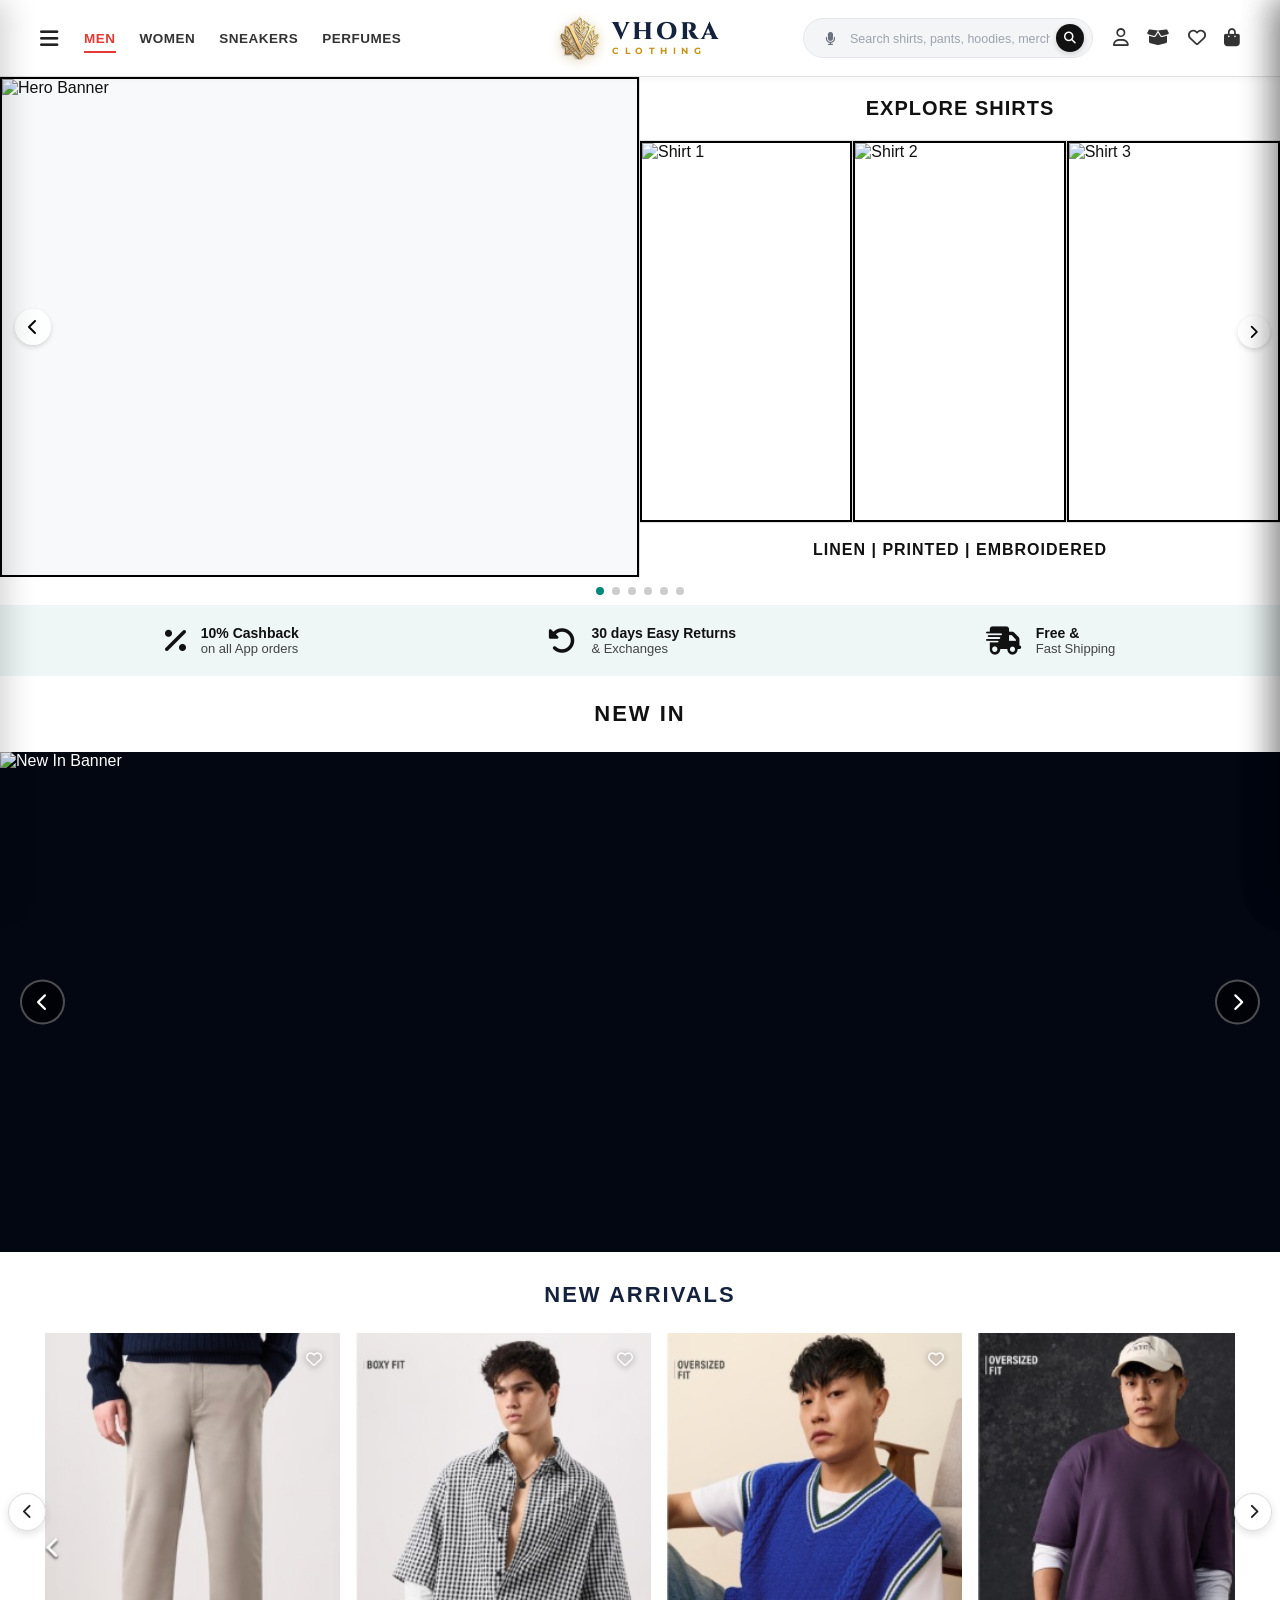
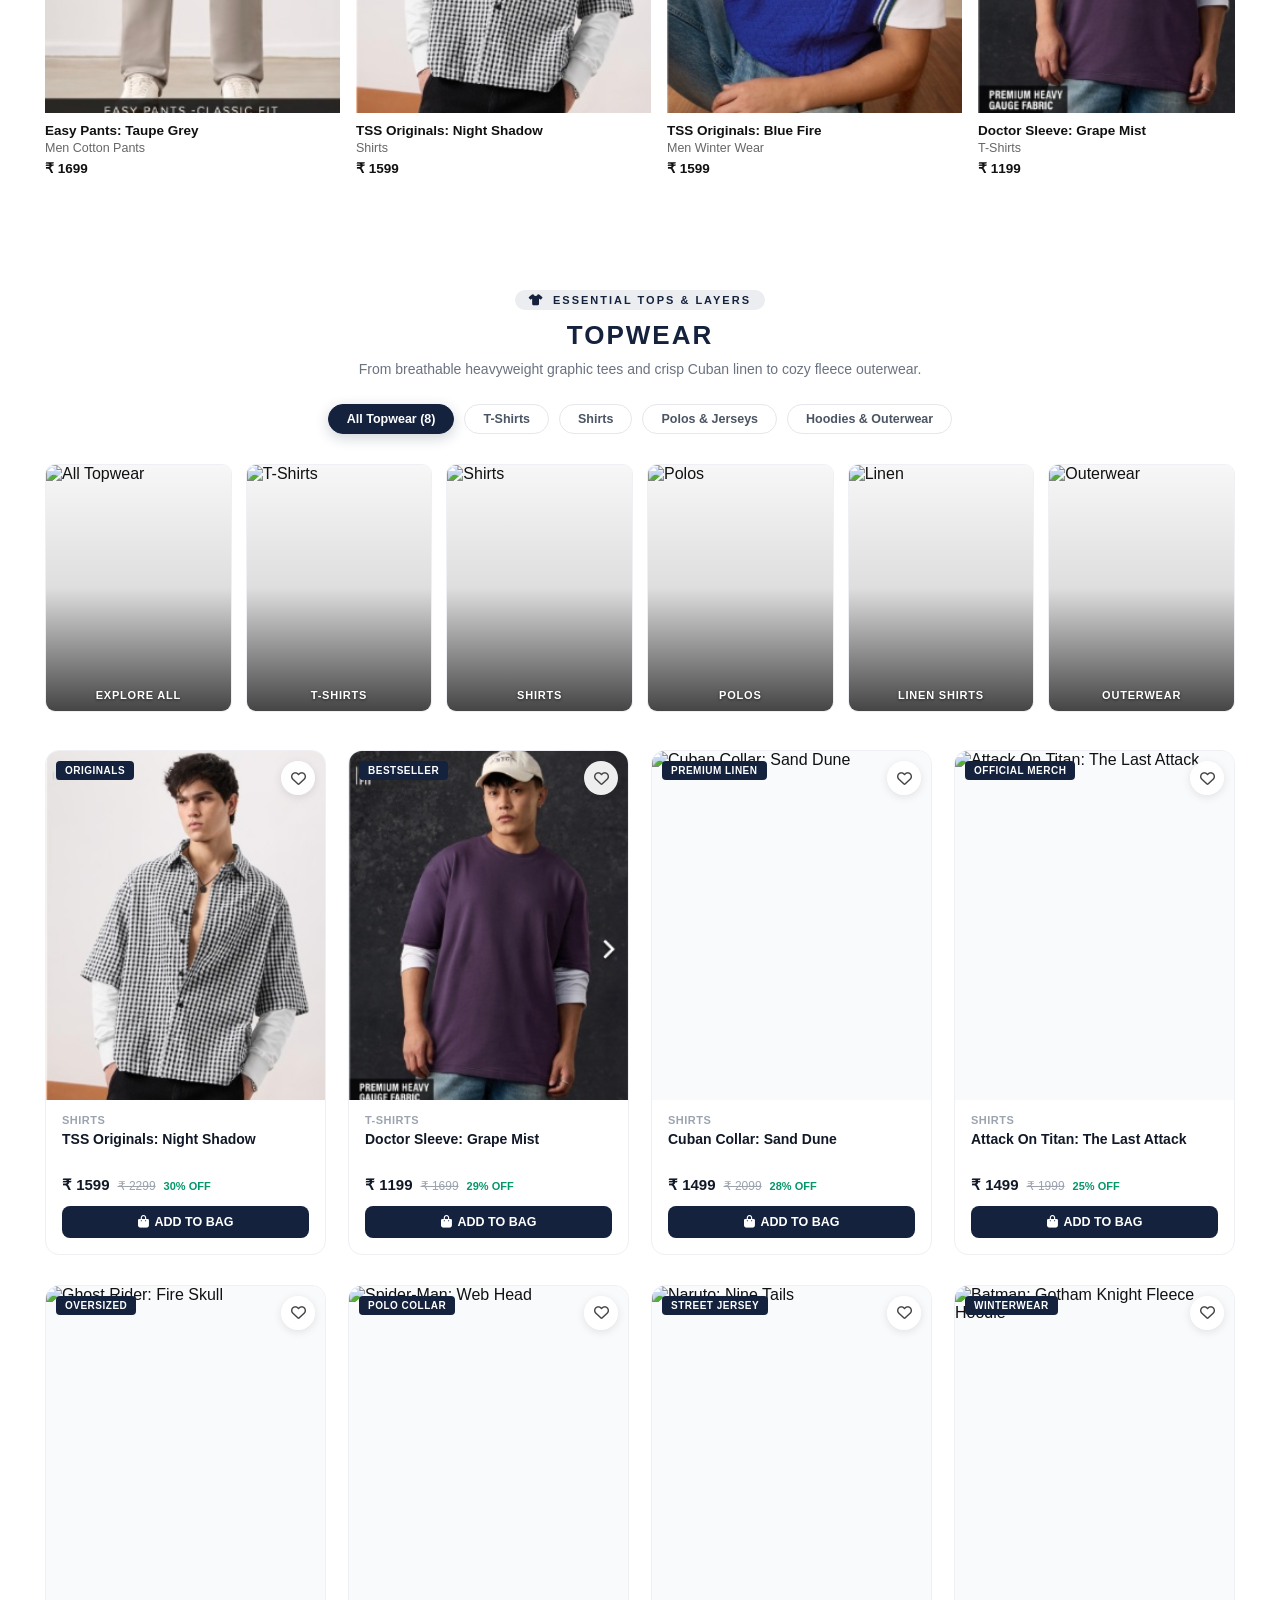
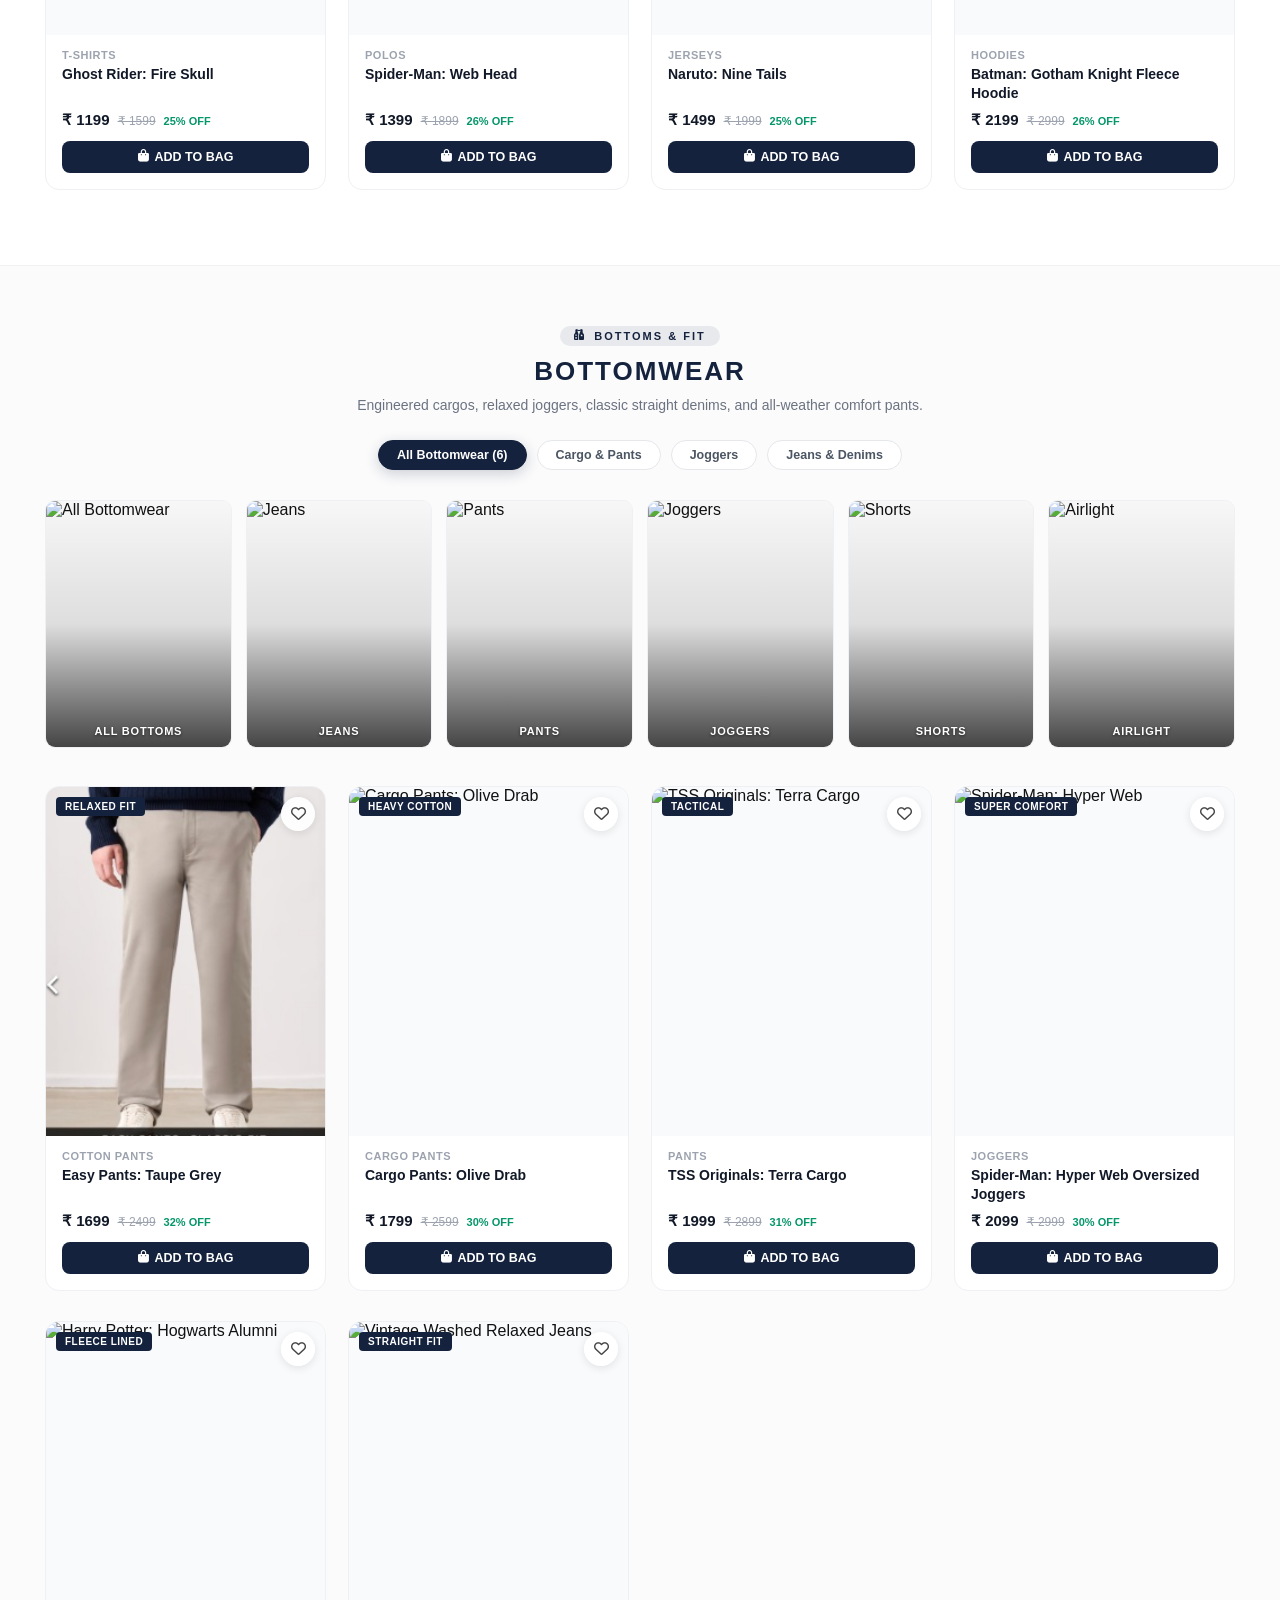
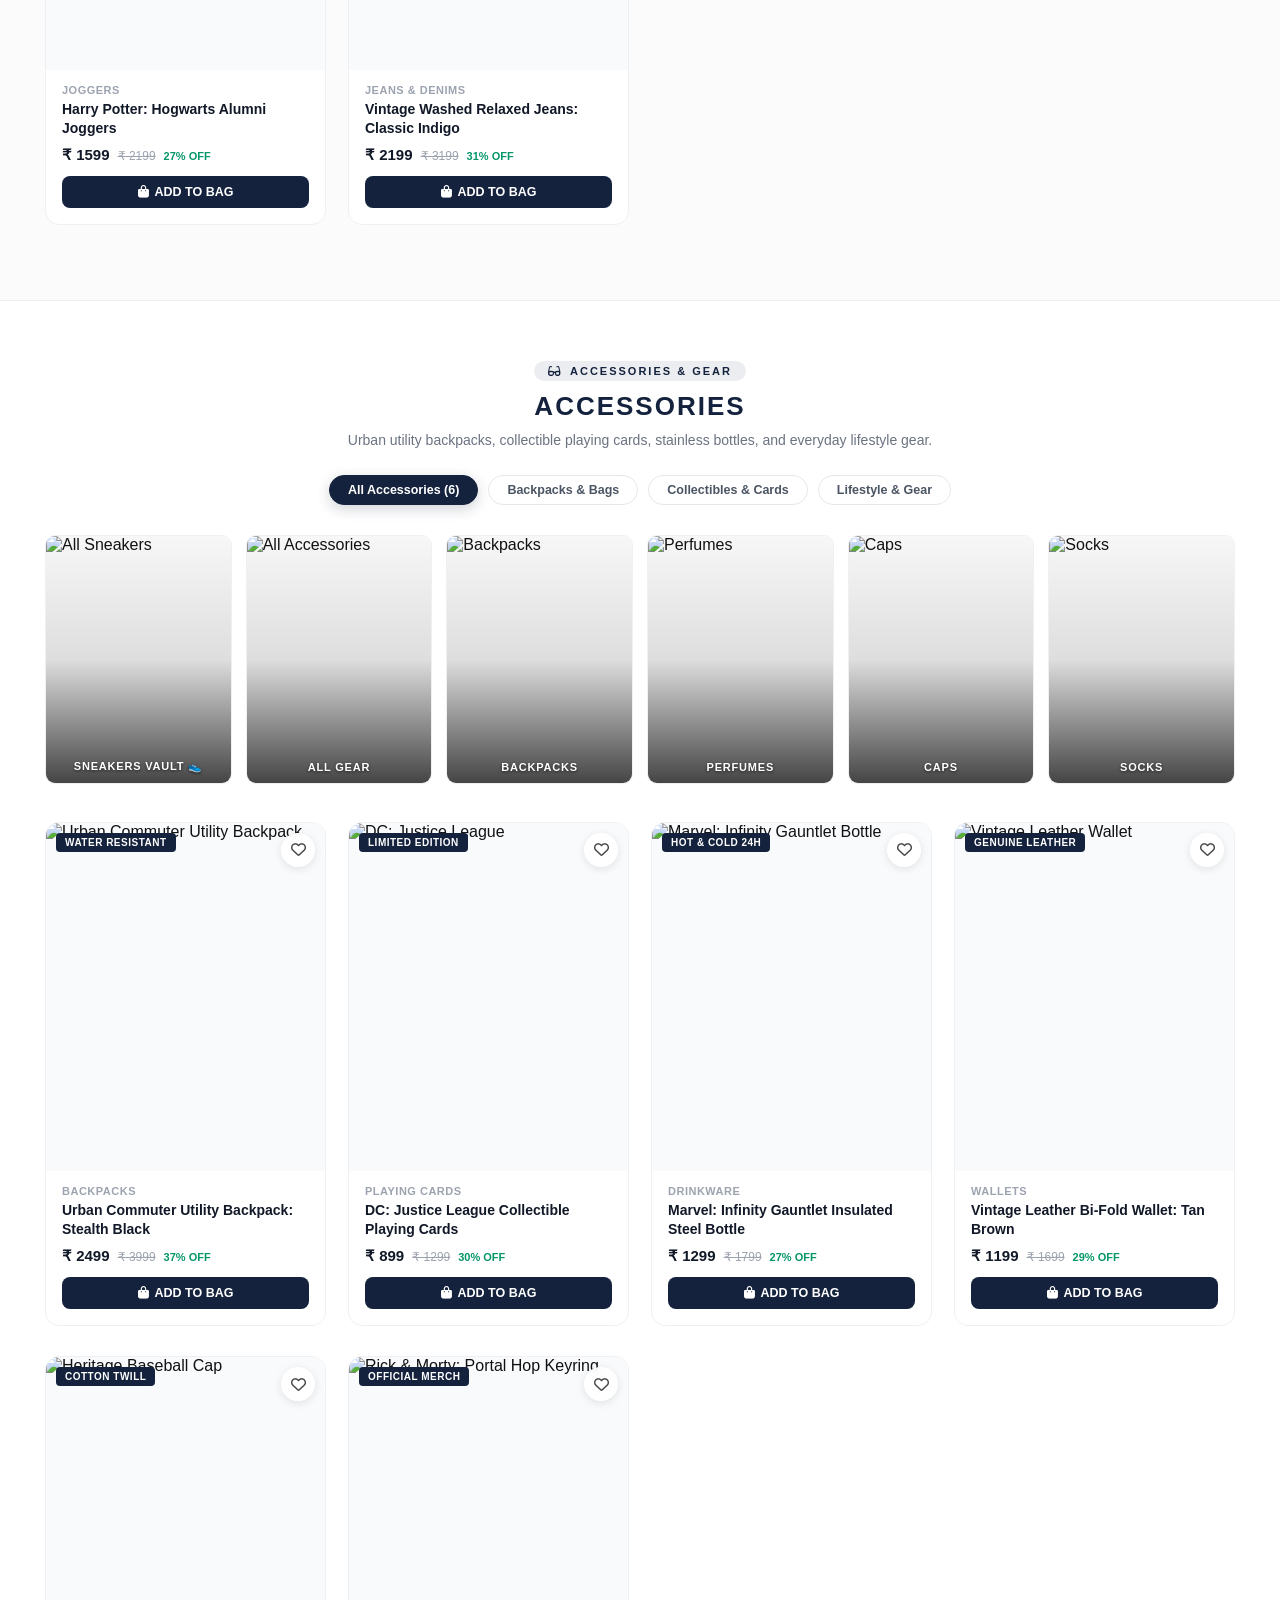
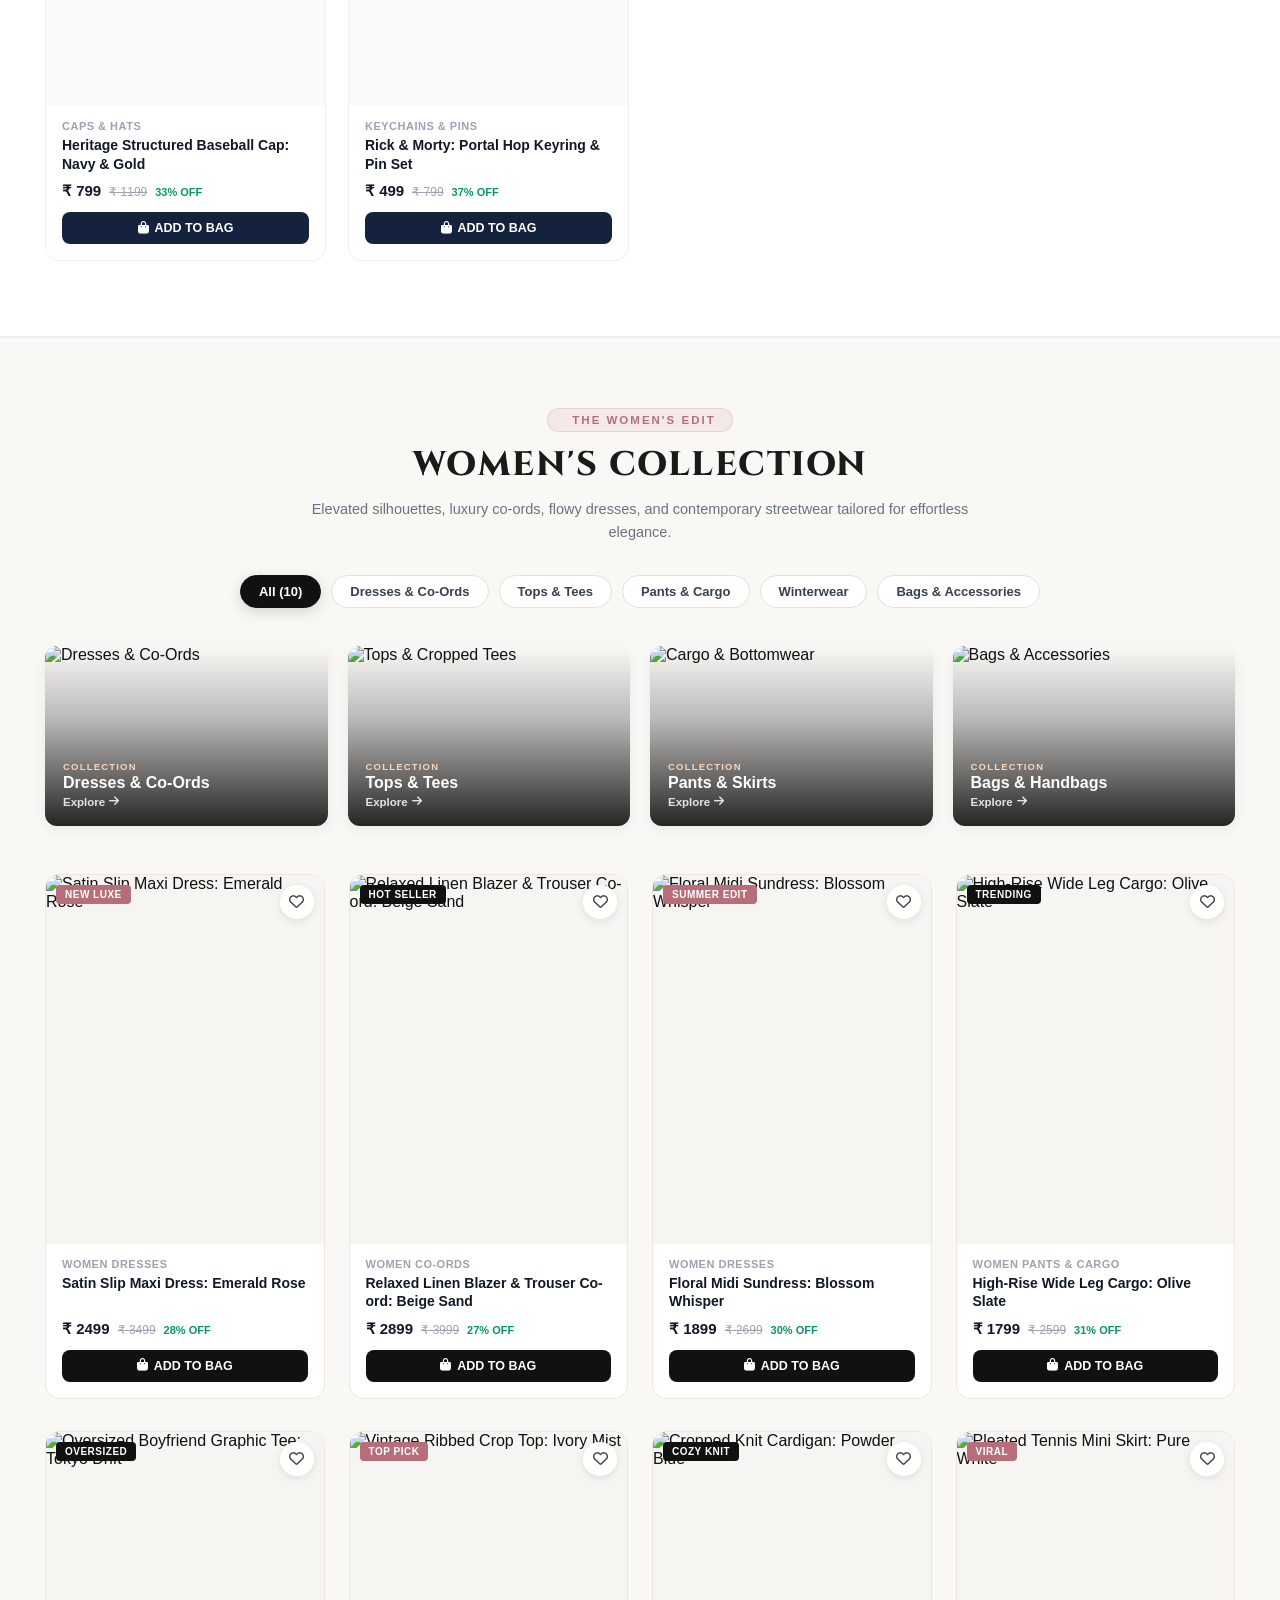
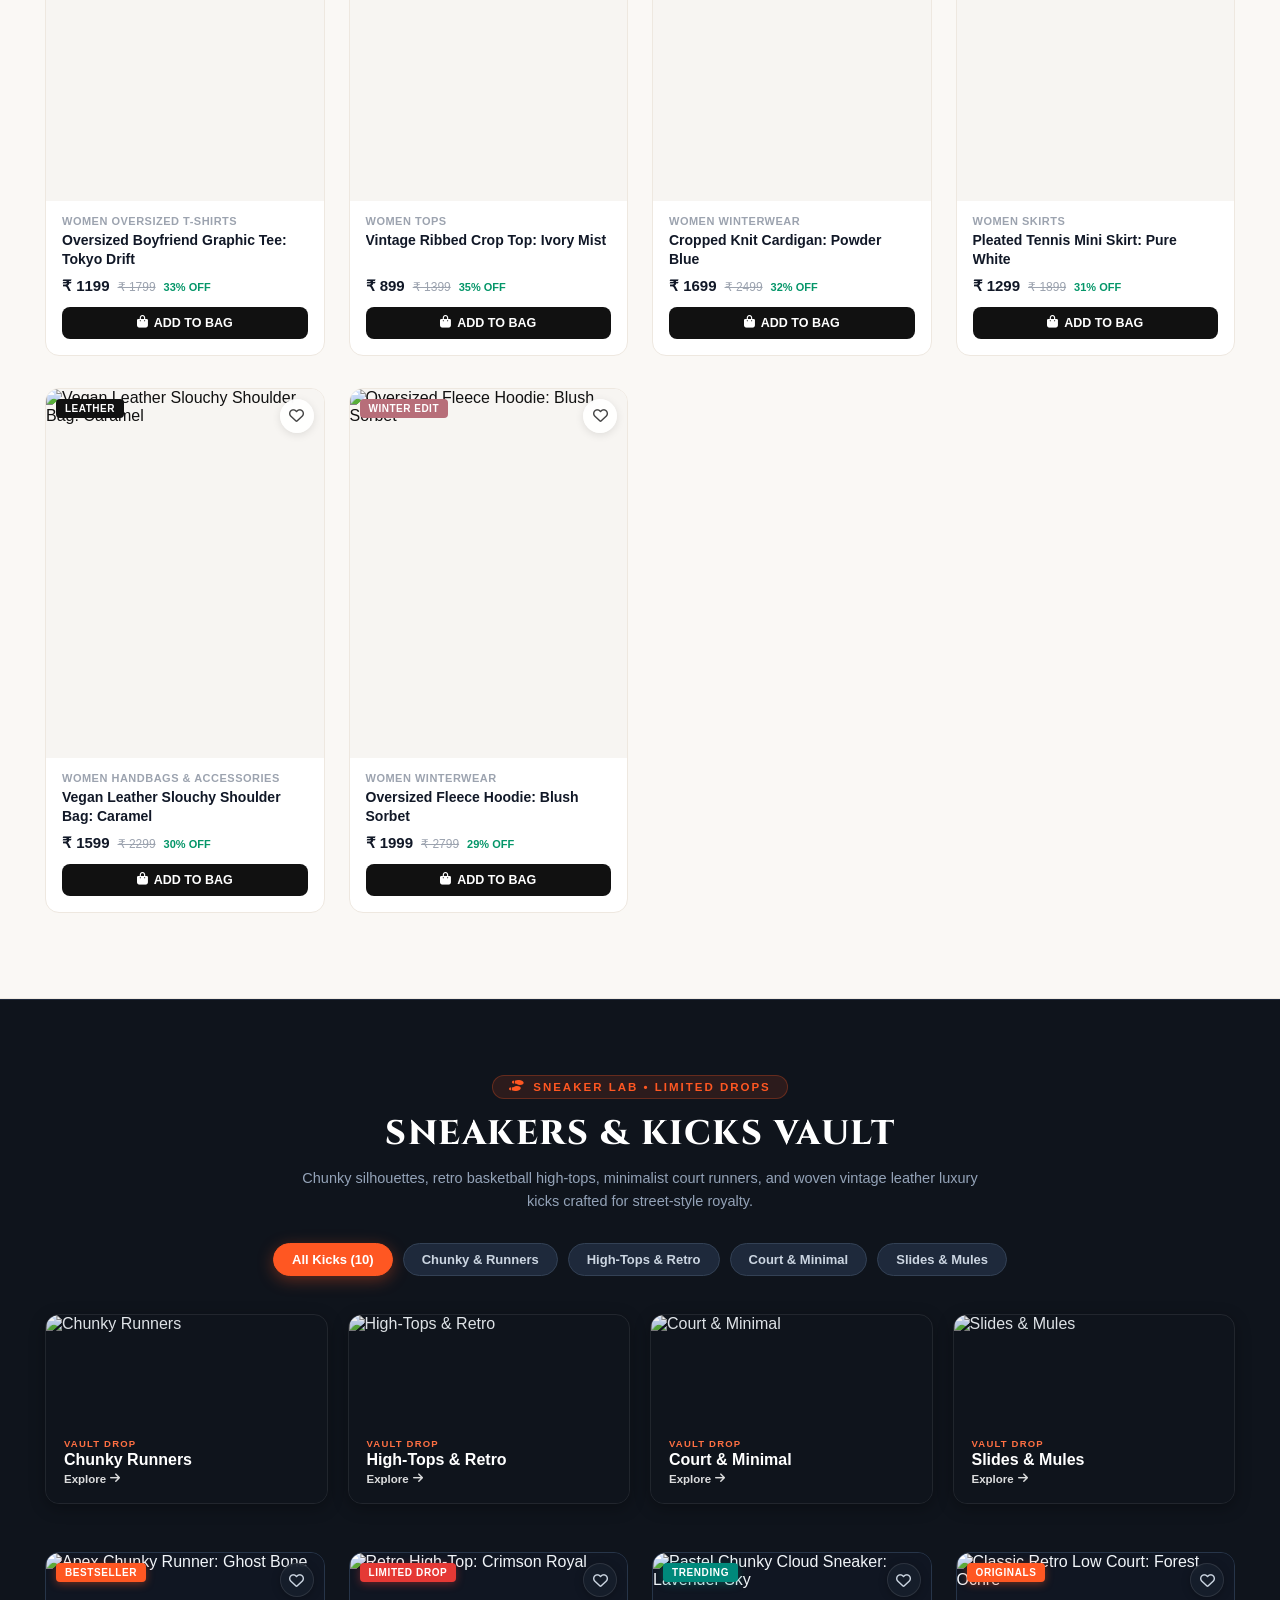
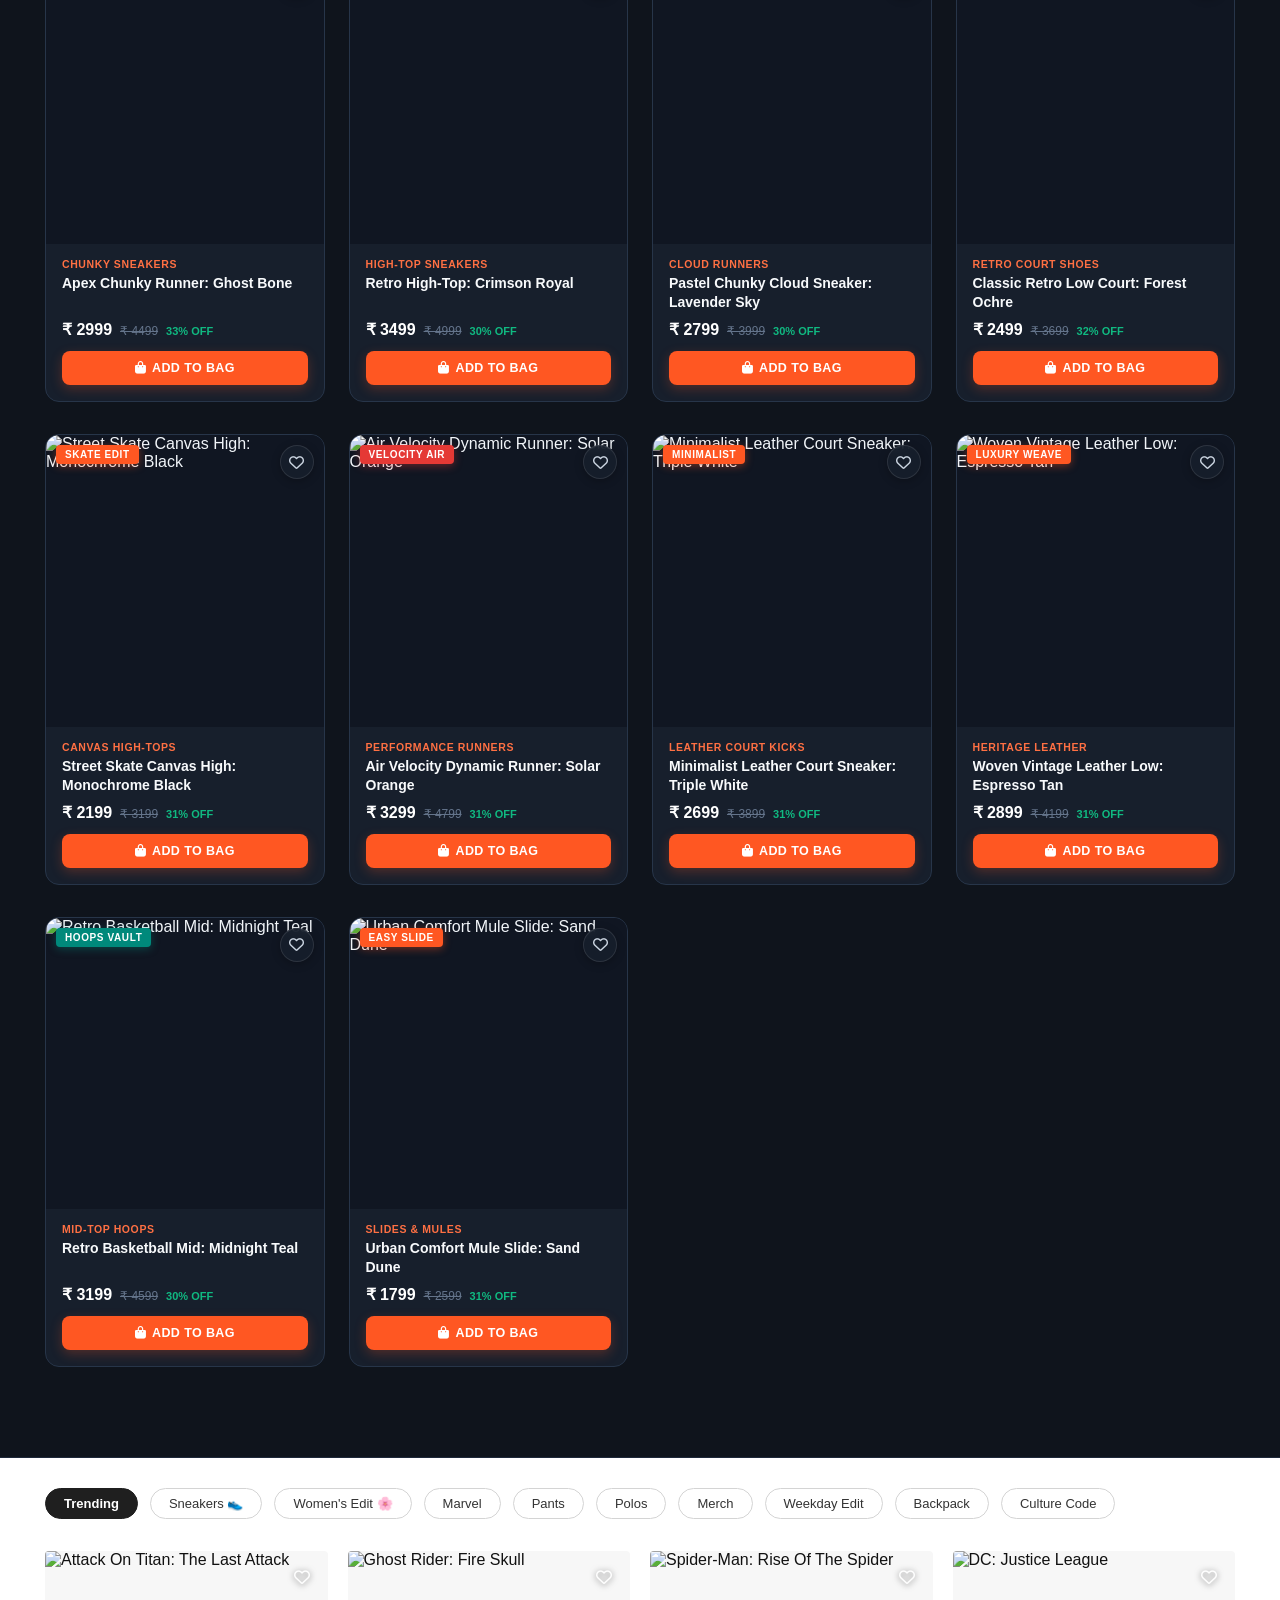
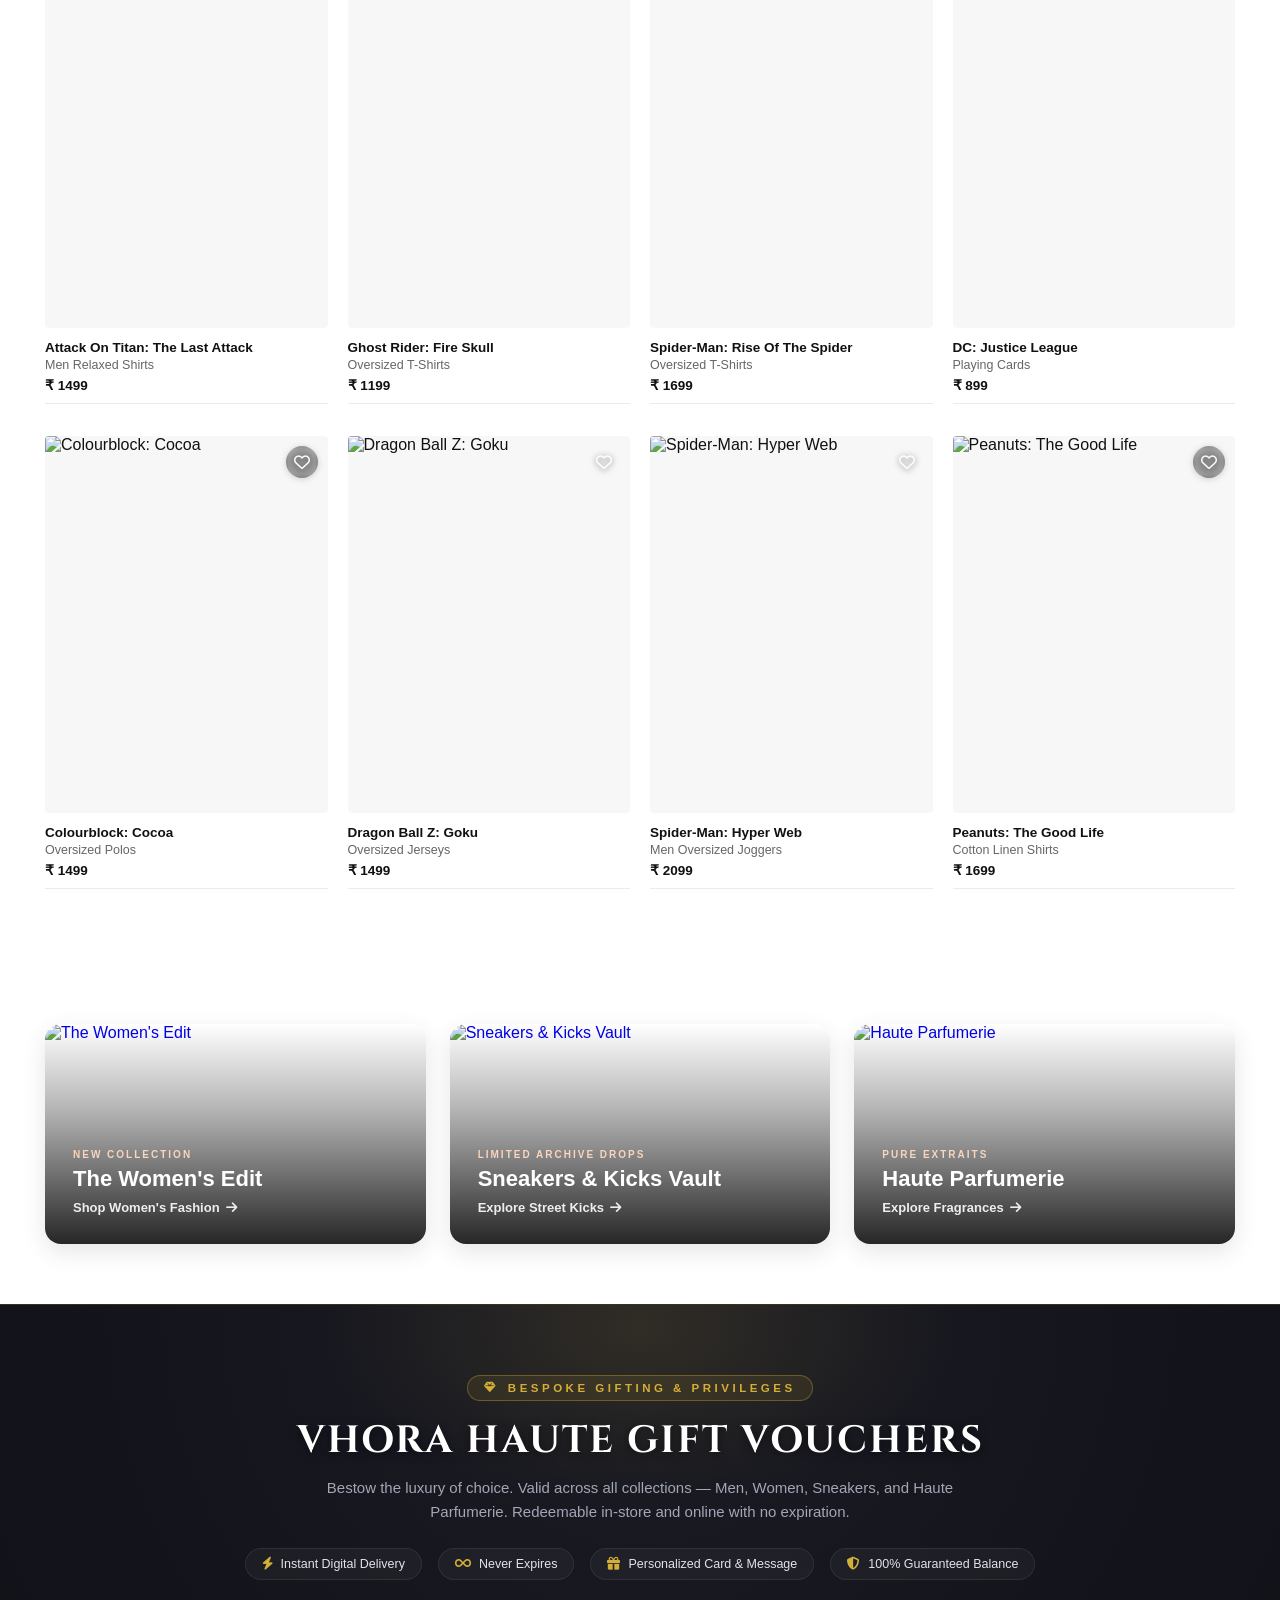
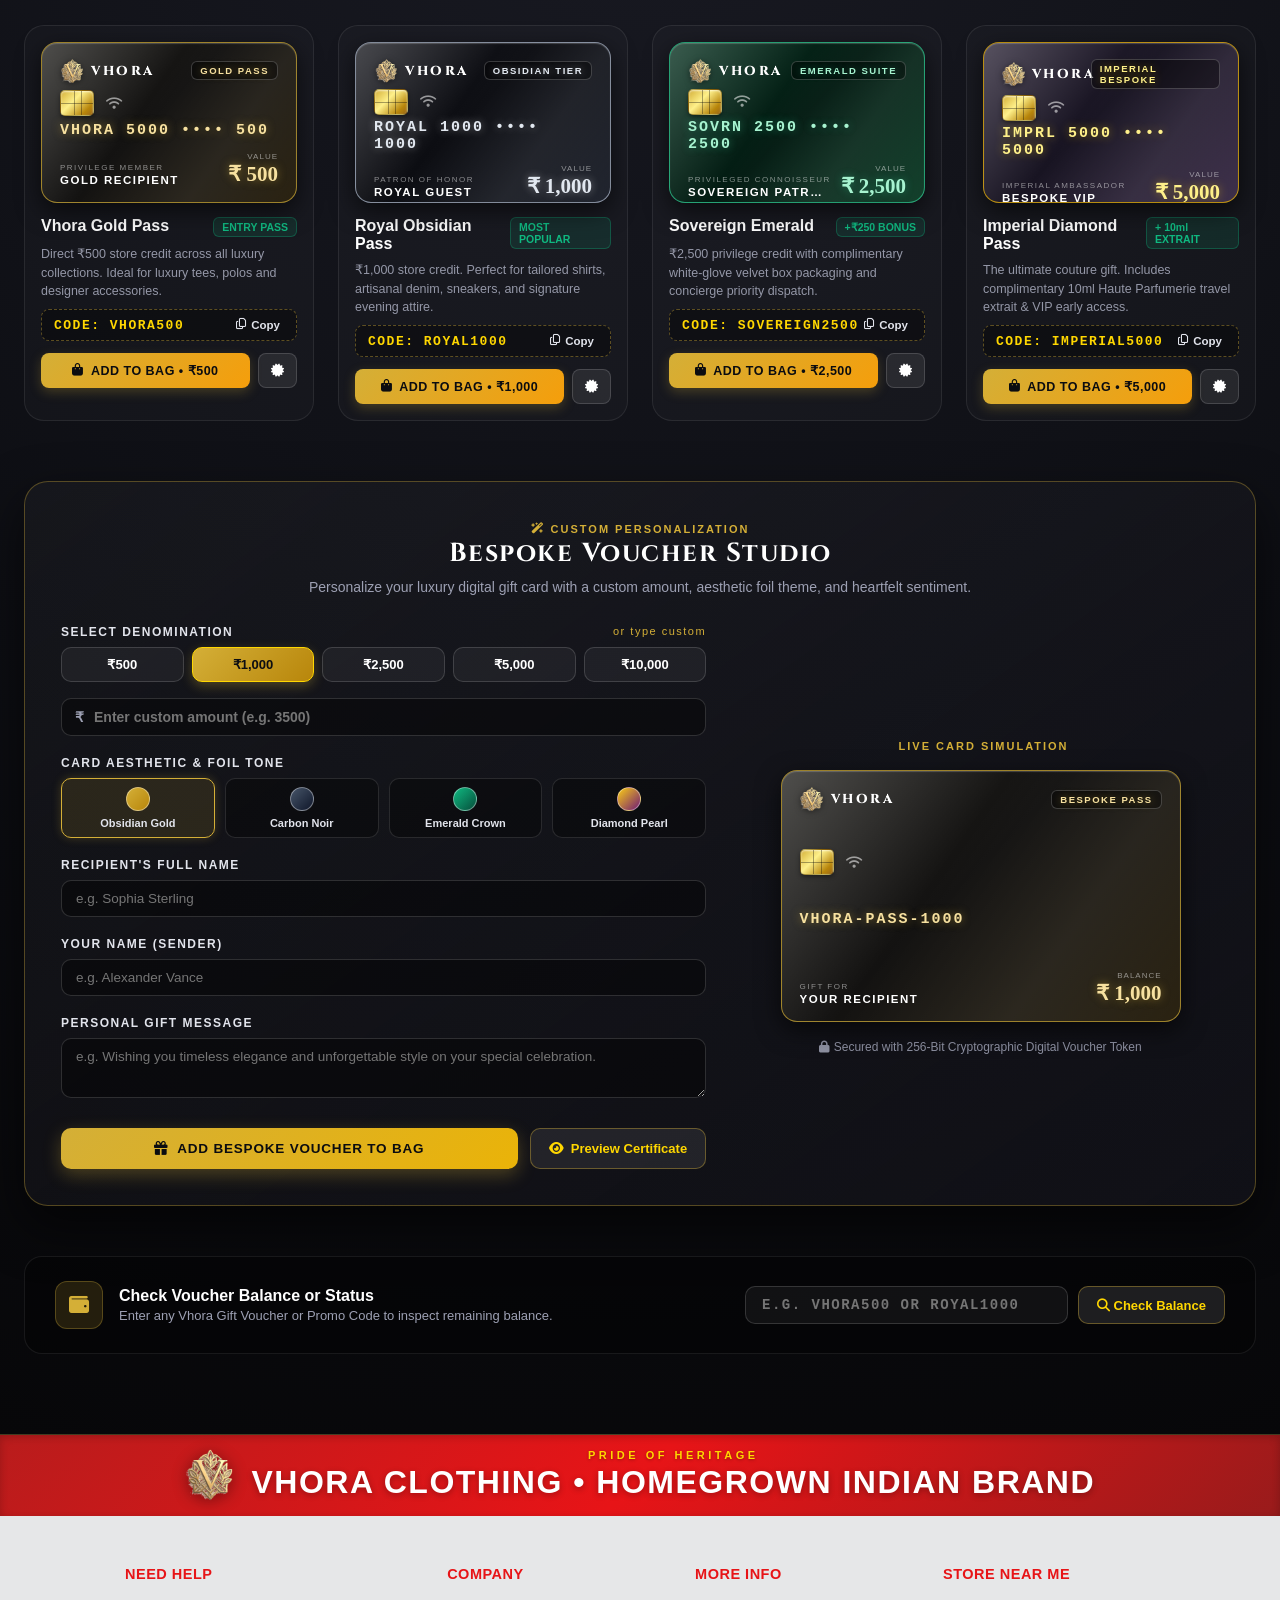
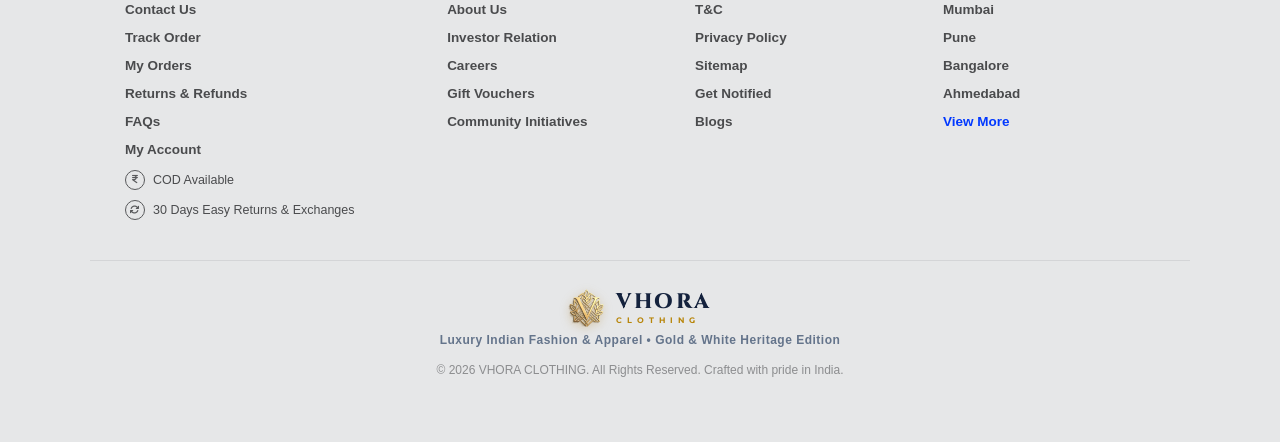
==== commit 698ace55: "Updated project code" ====
--- a/index.html
+++ b/index.html
@@ -90,7 +90,7 @@
                     <li><a href="#" onclick="closeSidebar(); openOrdersDrawer(); return false;"><i class="fa-solid fa-boxes-packing"></i> My Orders & Tracking</a></li>
                     <li><a href="#"><i class="fa-solid fa-headset"></i> Contact Us</a></li>
                     <li><a href="#"><i class="fa-solid fa-circle-question"></i> FAQs</a></li>
-                    <li><a href="#"><i class="fa-solid fa-gift" style="color: #e53935;"></i> Gift Vouchers</a></li>
+                    <li><a href="#gift-vouchers-section" onclick="closeSidebar(); handleGiftVouchersClick(event);"><i class="fa-solid fa-gift" style="color: #d4af37;"></i> Gift Vouchers</a></li>
                 </ul>
             </div>
         </div>
@@ -2546,6 +2546,372 @@
                     <span class="cross-nav-link">Explore Fragrances <i class="fa-solid fa-arrow-right"></i></span>
                 </div>
             </a>
+        </div>
+    </section>
+
+    <!-- LUXURY GIFT VOUCHERS SECTION -->
+    <section class="gift-vouchers-section" id="gift-vouchers-section">
+        <div class="gift-vouchers-container">
+            <!-- Header -->
+            <div class="vouchers-header">
+                <div class="voucher-kicker">
+                    <i class="fa-solid fa-gem"></i> Bespoke Gifting & Privileges
+                </div>
+                <h2 class="voucher-title">VHORA HAUTE GIFT VOUCHERS</h2>
+                <p class="voucher-subtitle">
+                    Bestow the luxury of choice. Valid across all collections — Men, Women, Sneakers, and Haute Parfumerie. Redeemable in-store and online with no expiration.
+                </p>
+                <div class="voucher-perks-strip">
+                    <div class="voucher-perk-pill">
+                        <i class="fa-solid fa-bolt"></i> Instant Digital Delivery
+                    </div>
+                    <div class="voucher-perk-pill">
+                        <i class="fa-solid fa-infinity"></i> Never Expires
+                    </div>
+                    <div class="voucher-perk-pill">
+                        <i class="fa-solid fa-gift"></i> Personalized Card & Message
+                    </div>
+                    <div class="voucher-perk-pill">
+                        <i class="fa-solid fa-shield-halved"></i> 100% Guaranteed Balance
+                    </div>
+                </div>
+            </div>
+
+            <!-- Preset Luxury Voucher Cards Grid -->
+            <div class="voucher-cards-grid">
+                <!-- Card 1: Vhora Gold Welcome Pass (₹500) -->
+                <div class="voucher-card-item">
+                    <div class="luxury-voucher-card voucher-theme-gold" onclick="openVoucherCertificate('VHORA500', 'Vhora Gold Welcome Pass', 500, 'Privileged Guest', 'Welcome to the world of Vhora Clothing.')">
+                        <div class="voucher-card-top">
+                            <div class="voucher-brand-brand">
+                                <img src="images/vhora_crest_gold.png" alt="Vhora Crest" class="voucher-card-crest">
+                                <span class="voucher-card-brandname">VHORA</span>
+                            </div>
+                            <span class="voucher-tier-badge voucher-card-foil">GOLD PASS</span>
+                        </div>
+                        <div class="voucher-chip-row">
+                            <div class="smart-card-chip"></div>
+                            <i class="fa-solid fa-wifi contactless-icon"></i>
+                        </div>
+                        <div class="voucher-card-code-display voucher-card-foil">VHORA 5000 •••• 500</div>
+                        <div class="voucher-card-bottom">
+                            <div class="voucher-holder-info">
+                                <span class="voucher-holder-label">PRIVILEGE MEMBER</span>
+                                <span class="voucher-holder-name">GOLD RECIPIENT</span>
+                            </div>
+                            <div class="voucher-card-value-display">
+                                <span class="voucher-value-label">VALUE</span>
+                                <div class="voucher-value-amount voucher-card-foil">₹ 500</div>
+                            </div>
+                        </div>
+                    </div>
+                    <div class="voucher-meta-wrap">
+                        <div class="voucher-meta-title-row">
+                            <h3 class="voucher-meta-title">Vhora Gold Pass</h3>
+                            <span class="voucher-meta-perk-badge">ENTRY PASS</span>
+                        </div>
+                        <p class="voucher-meta-desc">Direct ₹500 store credit across all luxury collections. Ideal for luxury tees, polos and designer accessories.</p>
+                        <div class="voucher-code-copy-strip">
+                            <span class="voucher-copy-code-text">CODE: VHORA500</span>
+                            <button type="button" class="voucher-copy-btn" onclick="copyVoucherCode('VHORA500')">
+                                <i class="fa-regular fa-copy"></i> Copy
+                            </button>
+                        </div>
+                        <div class="voucher-action-buttons">
+                            <button type="button" class="voucher-buy-btn" onclick="buyGiftVoucher('VHORA500', 'Vhora Gold Welcome Pass', 500, 'gold')">
+                                <i class="fa-solid fa-bag-shopping"></i> Add to Bag • ₹500
+                            </button>
+                            <button type="button" class="voucher-cert-preview-btn" onclick="openVoucherCertificate('VHORA500', 'Vhora Gold Welcome Pass', 500, 'Privileged Guest', 'Welcome to the world of Vhora Clothing.')" title="View Certificate">
+                                <i class="fa-solid fa-certificate"></i>
+                            </button>
+                        </div>
+                    </div>
+                </div>
+
+                <!-- Card 2: Royal Obsidian Pass (₹1,000) -->
+                <div class="voucher-card-item">
+                    <div class="luxury-voucher-card voucher-theme-obsidian" onclick="openVoucherCertificate('ROYAL1000', 'Royal Obsidian Pass', 1000, 'Royal Patron', 'Presented with sincere compliments from Vhora Clothing.')">
+                        <div class="voucher-card-top">
+                            <div class="voucher-brand-brand">
+                                <img src="images/vhora_crest.png" alt="Vhora Crest" class="voucher-card-crest">
+                                <span class="voucher-card-brandname">VHORA</span>
+                            </div>
+                            <span class="voucher-tier-badge voucher-card-foil">OBSIDIAN TIER</span>
+                        </div>
+                        <div class="voucher-chip-row">
+                            <div class="smart-card-chip"></div>
+                            <i class="fa-solid fa-wifi contactless-icon"></i>
+                        </div>
+                        <div class="voucher-card-code-display voucher-card-foil">ROYAL 1000 •••• 1000</div>
+                        <div class="voucher-card-bottom">
+                            <div class="voucher-holder-info">
+                                <span class="voucher-holder-label">PATRON OF HONOR</span>
+                                <span class="voucher-holder-name">ROYAL GUEST</span>
+                            </div>
+                            <div class="voucher-card-value-display">
+                                <span class="voucher-value-label">VALUE</span>
+                                <div class="voucher-value-amount voucher-card-foil">₹ 1,000</div>
+                            </div>
+                        </div>
+                    </div>
+                    <div class="voucher-meta-wrap">
+                        <div class="voucher-meta-title-row">
+                            <h3 class="voucher-meta-title">Royal Obsidian Pass</h3>
+                            <span class="voucher-meta-perk-badge">MOST POPULAR</span>
+                        </div>
+                        <p class="voucher-meta-desc">₹1,000 store credit. Perfect for tailored shirts, artisanal denim, sneakers, and signature evening attire.</p>
+                        <div class="voucher-code-copy-strip">
+                            <span class="voucher-copy-code-text">CODE: ROYAL1000</span>
+                            <button type="button" class="voucher-copy-btn" onclick="copyVoucherCode('ROYAL1000')">
+                                <i class="fa-regular fa-copy"></i> Copy
+                            </button>
+                        </div>
+                        <div class="voucher-action-buttons">
+                            <button type="button" class="voucher-buy-btn" onclick="buyGiftVoucher('ROYAL1000', 'Royal Obsidian Pass', 1000, 'obsidian')">
+                                <i class="fa-solid fa-bag-shopping"></i> Add to Bag • ₹1,000
+                            </button>
+                            <button type="button" class="voucher-cert-preview-btn" onclick="openVoucherCertificate('ROYAL1000', 'Royal Obsidian Pass', 1000, 'Royal Patron', 'Presented with sincere compliments from Vhora Clothing.')" title="View Certificate">
+                                <i class="fa-solid fa-certificate"></i>
+                            </button>
+                        </div>
+                    </div>
+                </div>
+
+                <!-- Card 3: Sovereign Emerald Privilege (₹2,500) -->
+                <div class="voucher-card-item">
+                    <div class="luxury-voucher-card voucher-theme-emerald" onclick="openVoucherCertificate('SOVEREIGN2500', 'Sovereign Emerald Privilege', 2500, 'Sovereign Patron', 'Exclusively bestowed upon a distinguished connoisseur of style.')">
+                        <div class="voucher-card-top">
+                            <div class="voucher-brand-brand">
+                                <img src="images/vhora_crest_gold.png" alt="Vhora Crest" class="voucher-card-crest">
+                                <span class="voucher-card-brandname">VHORA</span>
+                            </div>
+                            <span class="voucher-tier-badge voucher-card-foil">EMERALD SUITE</span>
+                        </div>
+                        <div class="voucher-chip-row">
+                            <div class="smart-card-chip"></div>
+                            <i class="fa-solid fa-wifi contactless-icon"></i>
+                        </div>
+                        <div class="voucher-card-code-display voucher-card-foil">SOVRN 2500 •••• 2500</div>
+                        <div class="voucher-card-bottom">
+                            <div class="voucher-holder-info">
+                                <span class="voucher-holder-label">PRIVILEGED CONNOISSEUR</span>
+                                <span class="voucher-holder-name">SOVEREIGN PATRON</span>
+                            </div>
+                            <div class="voucher-card-value-display">
+                                <span class="voucher-value-label">VALUE</span>
+                                <div class="voucher-value-amount voucher-card-foil">₹ 2,500</div>
+                            </div>
+                        </div>
+                    </div>
+                    <div class="voucher-meta-wrap">
+                        <div class="voucher-meta-title-row">
+                            <h3 class="voucher-meta-title">Sovereign Emerald</h3>
+                            <span class="voucher-meta-perk-badge">+₹250 BONUS</span>
+                        </div>
+                        <p class="voucher-meta-desc">₹2,500 privilege credit with complimentary white-glove velvet box packaging and concierge priority dispatch.</p>
+                        <div class="voucher-code-copy-strip">
+                            <span class="voucher-copy-code-text">CODE: SOVEREIGN2500</span>
+                            <button type="button" class="voucher-copy-btn" onclick="copyVoucherCode('SOVEREIGN2500')">
+                                <i class="fa-regular fa-copy"></i> Copy
+                            </button>
+                        </div>
+                        <div class="voucher-action-buttons">
+                            <button type="button" class="voucher-buy-btn" onclick="buyGiftVoucher('SOVEREIGN2500', 'Sovereign Emerald Privilege', 2500, 'emerald')">
+                                <i class="fa-solid fa-bag-shopping"></i> Add to Bag • ₹2,500
+                            </button>
+                            <button type="button" class="voucher-cert-preview-btn" onclick="openVoucherCertificate('SOVEREIGN2500', 'Sovereign Emerald Privilege', 2500, 'Sovereign Patron', 'Exclusively bestowed upon a distinguished connoisseur of style.')" title="View Certificate">
+                                <i class="fa-solid fa-certificate"></i>
+                            </button>
+                        </div>
+                    </div>
+                </div>
+
+                <!-- Card 4: Imperial Diamond Bespoke Pass (₹5,000) -->
+                <div class="voucher-card-item">
+                    <div class="luxury-voucher-card voucher-theme-diamond" onclick="openVoucherCertificate('IMPERIAL5000', 'Imperial Diamond Bespoke Pass', 5000, 'Imperial VIP', 'An imperial tribute to extraordinary grace and timeless refinement.')">
+                        <div class="voucher-card-top">
+                            <div class="voucher-brand-brand">
+                                <img src="images/vhora_crest_gold.png" alt="Vhora Crest" class="voucher-card-crest">
+                                <span class="voucher-card-brandname">VHORA</span>
+                            </div>
+                            <span class="voucher-tier-badge voucher-card-foil">IMPERIAL BESPOKE</span>
+                        </div>
+                        <div class="voucher-chip-row">
+                            <div class="smart-card-chip"></div>
+                            <i class="fa-solid fa-wifi contactless-icon"></i>
+                        </div>
+                        <div class="voucher-card-code-display voucher-card-foil">IMPRL 5000 •••• 5000</div>
+                        <div class="voucher-card-bottom">
+                            <div class="voucher-holder-info">
+                                <span class="voucher-holder-label">IMPERIAL AMBASSADOR</span>
+                                <span class="voucher-holder-name">BESPOKE VIP</span>
+                            </div>
+                            <div class="voucher-card-value-display">
+                                <span class="voucher-value-label">VALUE</span>
+                                <div class="voucher-value-amount voucher-card-foil">₹ 5,000</div>
+                            </div>
+                        </div>
+                    </div>
+                    <div class="voucher-meta-wrap">
+                        <div class="voucher-meta-title-row">
+                            <h3 class="voucher-meta-title">Imperial Diamond Pass</h3>
+                            <span class="voucher-meta-perk-badge">+ 10ml EXTRAIT</span>
+                        </div>
+                        <p class="voucher-meta-desc">The ultimate couture gift. Includes complimentary 10ml Haute Parfumerie travel extrait & VIP early access.</p>
+                        <div class="voucher-code-copy-strip">
+                            <span class="voucher-copy-code-text">CODE: IMPERIAL5000</span>
+                            <button type="button" class="voucher-copy-btn" onclick="copyVoucherCode('IMPERIAL5000')">
+                                <i class="fa-regular fa-copy"></i> Copy
+                            </button>
+                        </div>
+                        <div class="voucher-action-buttons">
+                            <button type="button" class="voucher-buy-btn" onclick="buyGiftVoucher('IMPERIAL5000', 'Imperial Diamond Bespoke Pass', 5000, 'diamond')">
+                                <i class="fa-solid fa-bag-shopping"></i> Add to Bag • ₹5,000
+                            </button>
+                            <button type="button" class="voucher-cert-preview-btn" onclick="openVoucherCertificate('IMPERIAL5000', 'Imperial Diamond Bespoke Pass', 5000, 'Imperial VIP', 'An imperial tribute to extraordinary grace and timeless refinement.')" title="View Certificate">
+                                <i class="fa-solid fa-certificate"></i>
+                            </button>
+                        </div>
+                    </div>
+                </div>
+            </div>
+
+            <!-- BESPOKE VOUCHER STUDIO / CUSTOMIZER -->
+            <div class="voucher-studio-box">
+                <div class="voucher-studio-header">
+                    <span class="voucher-preview-badge"><i class="fa-solid fa-wand-magic-sparkles"></i> Custom Personalization</span>
+                    <h3 class="voucher-studio-title">Bespoke Voucher Studio</h3>
+                    <p class="voucher-studio-subtitle">Personalize your luxury digital gift card with a custom amount, aesthetic foil theme, and heartfelt sentiment.</p>
+                </div>
+
+                <div class="voucher-studio-grid">
+                    <!-- Customizer Form -->
+                    <div class="voucher-studio-form">
+                        <!-- Denomination -->
+                        <div class="voucher-form-group">
+                            <label class="voucher-form-label">Select Denomination <span class="note">or type custom</span></label>
+                            <div class="voucher-amount-pills">
+                                <button type="button" class="voucher-amount-pill" onclick="selectStudioAmount(500, this)">₹500</button>
+                                <button type="button" class="voucher-amount-pill active" onclick="selectStudioAmount(1000, this)">₹1,000</button>
+                                <button type="button" class="voucher-amount-pill" onclick="selectStudioAmount(2500, this)">₹2,500</button>
+                                <button type="button" class="voucher-amount-pill" onclick="selectStudioAmount(5000, this)">₹5,000</button>
+                                <button type="button" class="voucher-amount-pill" onclick="selectStudioAmount(10000, this)">₹10,000</button>
+                            </div>
+                            <div class="voucher-custom-amount-wrap">
+                                <span>₹</span>
+                                <input type="number" id="voucher-custom-amount" class="voucher-custom-input" placeholder="Enter custom amount (e.g. 3500)" min="100" max="100000" oninput="onCustomAmountInput(this)">
+                            </div>
+                        </div>
+
+                        <!-- Theme Picker -->
+                        <div class="voucher-form-group">
+                            <label class="voucher-form-label">Card Aesthetic & Foil Tone</label>
+                            <div class="voucher-theme-picker">
+                                <div class="voucher-theme-option active" onclick="selectStudioTheme('gold', this)">
+                                    <div class="voucher-swatch gold"></div>
+                                    <span class="voucher-theme-name">Obsidian Gold</span>
+                                </div>
+                                <div class="voucher-theme-option" onclick="selectStudioTheme('obsidian', this)">
+                                    <div class="voucher-swatch obsidian"></div>
+                                    <span class="voucher-theme-name">Carbon Noir</span>
+                                </div>
+                                <div class="voucher-theme-option" onclick="selectStudioTheme('emerald', this)">
+                                    <div class="voucher-swatch emerald"></div>
+                                    <span class="voucher-theme-name">Emerald Crown</span>
+                                </div>
+                                <div class="voucher-theme-option" onclick="selectStudioTheme('diamond', this)">
+                                    <div class="voucher-swatch diamond"></div>
+                                    <span class="voucher-theme-name">Diamond Pearl</span>
+                                </div>
+                            </div>
+                        </div>
+
+                        <!-- Recipient Name -->
+                        <div class="voucher-form-group">
+                            <label class="voucher-form-label" for="voucher-recipient-name">Recipient's Full Name</label>
+                            <input type="text" id="voucher-recipient-name" class="voucher-text-input" placeholder="e.g. Sophia Sterling" oninput="updateLiveVoucherPreview()">
+                        </div>
+
+                        <!-- Sender Name -->
+                        <div class="voucher-form-group">
+                            <label class="voucher-form-label" for="voucher-sender-name">Your Name (Sender)</label>
+                            <input type="text" id="voucher-sender-name" class="voucher-text-input" placeholder="e.g. Alexander Vance">
+                        </div>
+
+                        <!-- Personal Message -->
+                        <div class="voucher-form-group">
+                            <label class="voucher-form-label" for="voucher-custom-msg">Personal Gift Message</label>
+                            <textarea id="voucher-custom-msg" class="voucher-textarea" rows="2" placeholder="e.g. Wishing you timeless elegance and unforgettable style on your special celebration."></textarea>
+                        </div>
+
+                        <!-- Studio Actions -->
+                        <div class="voucher-studio-actions">
+                            <button type="button" class="voucher-studio-buy-btn" onclick="buyCustomVoucher()">
+                                <i class="fa-solid fa-gift"></i> Add Bespoke Voucher to Bag
+                            </button>
+                            <button type="button" class="voucher-studio-preview-btn" onclick="previewCustomCertificate()">
+                                <i class="fa-solid fa-eye"></i> Preview Certificate
+                            </button>
+                        </div>
+                    </div>
+
+                    <!-- Live Preview Display -->
+                    <div class="voucher-live-preview-box">
+                        <span class="voucher-preview-badge"><i class="fa-solid fa-sparkles"></i> Live Card Simulation</span>
+                        <div class="voucher-live-card-container">
+                            <div class="luxury-voucher-card voucher-theme-gold" id="voucher-live-card">
+                                <div class="voucher-card-top">
+                                    <div class="voucher-brand-brand">
+                                        <img src="images/vhora_crest_gold.png" alt="Vhora Crest" class="voucher-card-crest">
+                                        <span class="voucher-card-brandname">VHORA</span>
+                                    </div>
+                                    <span class="voucher-tier-badge voucher-card-foil">BESPOKE PASS</span>
+                                </div>
+                                <div class="voucher-chip-row">
+                                    <div class="smart-card-chip"></div>
+                                    <i class="fa-solid fa-wifi contactless-icon"></i>
+                                </div>
+                                <div class="voucher-card-code-display voucher-card-foil" id="live-preview-code">VHORA-PASS-1000</div>
+                                <div class="voucher-card-bottom">
+                                    <div class="voucher-holder-info">
+                                        <span class="voucher-holder-label">GIFT FOR</span>
+                                        <span class="voucher-holder-name" id="live-preview-name">YOUR RECIPIENT</span>
+                                    </div>
+                                    <div class="voucher-card-value-display">
+                                        <span class="voucher-value-label">BALANCE</span>
+                                        <div class="voucher-value-amount voucher-card-foil" id="live-preview-amount">₹ 1,000</div>
+                                    </div>
+                                </div>
+                            </div>
+                        </div>
+                        <p style="font-size: 12px; color: #8e91a2; margin: 0; text-align: center;">
+                            <i class="fa-solid fa-lock"></i> Secured with 256-Bit Cryptographic Digital Voucher Token
+                        </p>
+                    </div>
+                </div>
+            </div>
+
+            <!-- INSTANT BALANCE CHECKER BAR -->
+            <div class="voucher-checker-box">
+                <div class="voucher-checker-info">
+                    <div class="voucher-checker-icon">
+                        <i class="fa-solid fa-wallet"></i>
+                    </div>
+                    <div>
+                        <h4 class="voucher-checker-heading">Check Voucher Balance or Status</h4>
+                        <p class="voucher-checker-sub">Enter any Vhora Gift Voucher or Promo Code to inspect remaining balance.</p>
+                    </div>
+                </div>
+
+                <div class="voucher-checker-form">
+                    <input type="text" id="voucher-checker-input" class="voucher-checker-input" placeholder="e.g. VHORA500 or ROYAL1000">
+                    <button type="button" class="voucher-checker-btn" onclick="checkVoucherBalance()">
+                        <i class="fa-solid fa-magnifying-glass"></i> Check Balance
+                    </button>
+                </div>
+
+                <div class="voucher-balance-result" id="voucher-balance-result"></div>
+            </div>
         </div>
     </section>
 
@@ -2593,7 +2959,7 @@
                     <li><a href="#">About Us</a></li>
                     <li><a href="#">Investor Relation</a></li>
                     <li><a href="#">Careers</a></li>
-                    <li><a href="#">Gift Vouchers</a></li>
+                    <li><a href="#gift-vouchers-section" onclick="handleGiftVouchersClick(event);">Gift Vouchers</a></li>
                     <li><a href="#">Community Initiatives</a></li>
                 </ul>
             </div>
@@ -2758,6 +3124,54 @@
         </div>
     </div>
 
+    <!-- Luxury Voucher Certificate Modal -->
+    <div class="voucher-modal-overlay" id="voucher-certificate-modal" onclick="if(event.target === this) closeVoucherCertificate()" aria-modal="true" role="dialog">
+        <div class="voucher-cert-modal">
+            <button type="button" class="voucher-cert-modal-close" onclick="closeVoucherCertificate()" aria-label="Close Certificate">
+                <i class="fa-solid fa-xmark"></i>
+            </button>
+            <div class="voucher-cert-frame">
+                <div class="voucher-cert-header">
+                    <img src="images/vhora_crest_gold.png" alt="Vhora Crest" class="voucher-cert-crest">
+                    <div class="voucher-cert-house">Maison de Luxe Vhora</div>
+                    <h3 class="voucher-cert-title">OFFICIAL GIFT CERTIFICATE</h3>
+                </div>
+
+                <div class="voucher-cert-body">
+                    <div class="voucher-cert-presented">THIS LUXURY CERTIFICATE IS BESTOWED UPON</div>
+                    <div class="voucher-cert-recipient" id="cert-modal-recipient">Valued Connoisseur</div>
+                    
+                    <div class="voucher-cert-amount-badge" id="cert-modal-amount">₹ 1,000</div>
+                    
+                    <div class="voucher-cert-message" id="cert-modal-message">
+                        “Presented with the sincere compliments of Vhora Haute Couture.”
+                    </div>
+
+                    <div class="voucher-cert-secure-strip">
+                        <div class="voucher-cert-code-box">
+                            <div class="voucher-cert-code-label">OFFICIAL REDEMPTION CODE</div>
+                            <div class="voucher-cert-code-value" id="cert-modal-code">VHORA1000</div>
+                            <div class="voucher-cert-validity"><i class="fa-solid fa-circle-check"></i> VALID IN PERPETUITY • ZERO EXPIRY</div>
+                        </div>
+                        <div id="cert-modal-qr"></div>
+                    </div>
+                </div>
+
+                <div class="voucher-cert-actions">
+                    <button type="button" class="voucher-cert-btn-primary" onclick="copyVoucherCode(document.getElementById('cert-modal-code').textContent)">
+                        <i class="fa-regular fa-copy"></i> Copy Code
+                    </button>
+                    <button type="button" class="voucher-cert-btn-secondary" onclick="printVoucherCertificate()">
+                        <i class="fa-solid fa-print"></i> Print / Save PDF
+                    </button>
+                    <button type="button" class="voucher-cert-btn-secondary" onclick="applyVoucherDirectly(document.getElementById('cert-modal-code').textContent); closeVoucherCertificate();">
+                        <i class="fa-solid fa-bag-shopping"></i> Redeem in Bag
+                    </button>
+                </div>
+            </div>
+        </div>
+    </div>
+
     <!-- Toast Notification Container -->
     <div class="toast-notification" id="toast-notification" aria-live="polite"></div>
 
--- a/style.css
+++ b/style.css
@@ -1,3 +1,12 @@
+/* ========================================================
+   VHORA CLOTHING - CORE DESIGN SYSTEM & MASTER STYLESHEET
+   - Complete Haute Couture & Urban Streetwear Collections
+   - Men's Collection & Dual Split Hero Slider
+   - Women's Collection & Occasion Lookbook
+   - Sneakers Vault & Footwear Tech Lab
+   - Haute Parfumerie & Extrait Fragrances
+   - Luxury Gift Vouchers & Bespoke Studio Customizer
+   ======================================================== */
 * {
     margin: 0;
     padding: 0;
@@ -7945,4 +7954,1263 @@
     .auth-social-buttons {
         grid-template-columns: 1fr;
     }
+}
+/* ========================================================
+   ENHANCED POLISH & UTILITY SELECTORS
+======================================================== */
+.sidebar-links.secondary {
+    border-top: 1px solid #f0f0f0;
+    margin-top: 15px;
+    padding-top: 15px;
+}
+
+.sneaker-card-badge.red {
+    background: #e53935;
+    box-shadow: 0 2px 8px rgba(229, 57, 53, 0.4);
+}
+
+.sneaker-card-badge.teal {
+    background: #00897b;
+    box-shadow: 0 2px 8px rgba(0, 137, 123, 0.4);
+}
+
+.product-modal-header {
+    margin-bottom: 12px;
+}
+
+.auth-social-btn.google-btn:hover {
+    background: #ffffff;
+    border-color: #4285F4;
+    box-shadow: 0 2px 10px rgba(66, 133, 244, 0.18);
+}
+
+.auth-social-btn.facebook-btn:hover {
+    background: #ffffff;
+    border-color: #1877f2;
+    box-shadow: 0 2px 10px rgba(24, 119, 242, 0.18);
+}
+
+.topwear-products-grid,
+.bottomwear-products-grid,
+.accessories-products-grid {
+    display: grid;
+}
+
+/* ========================================================
+   LUXURY GIFT VOUCHERS SECTION
+======================================================== */
+.gift-vouchers-section {
+    position: relative;
+    background: radial-gradient(circle at 50% 0%, #1a1b24 0%, #0d0e13 60%, #070709 100%);
+    color: #ffffff;
+    padding: 70px 24px 80px;
+    border-top: 1px solid rgba(212, 175, 55, 0.25);
+    border-bottom: 1px solid rgba(212, 175, 55, 0.25);
+    overflow: hidden;
+}
+
+.gift-vouchers-section::before {
+    content: '';
+    position: absolute;
+    top: -150px;
+    left: 50%;
+    transform: translateX(-50%);
+    width: 650px;
+    height: 350px;
+    background: radial-gradient(ellipse, rgba(212, 175, 55, 0.12) 0%, transparent 70%);
+    pointer-events: none;
+    z-index: 1;
+}
+
+.gift-vouchers-container {
+    max-width: 1280px;
+    margin: 0 auto;
+    position: relative;
+    z-index: 2;
+}
+
+/* Header */
+.vouchers-header {
+    text-align: center;
+    margin-bottom: 40px;
+}
+
+.voucher-kicker {
+    display: inline-flex;
+    align-items: center;
+    gap: 8px;
+    color: #d4af37;
+    font-size: 11.5px;
+    font-weight: 800;
+    letter-spacing: 3.5px;
+    text-transform: uppercase;
+    background: rgba(212, 175, 55, 0.1);
+    border: 1px solid rgba(212, 175, 55, 0.35);
+    padding: 6px 16px;
+    border-radius: 999px;
+    margin-bottom: 14px;
+}
+
+.voucher-title {
+    font-family: 'Cinzel', serif, -apple-system, BlinkMacSystemFont, "Segoe UI", Roboto;
+    font-size: 38px;
+    font-weight: 700;
+    letter-spacing: 2px;
+    color: #ffffff;
+    margin: 0 0 10px;
+    text-shadow: 0 2px 10px rgba(0, 0, 0, 0.5);
+}
+
+.voucher-subtitle {
+    color: #a3a6b5;
+    font-size: 15px;
+    max-width: 680px;
+    margin: 0 auto 24px;
+    line-height: 1.6;
+}
+
+/* Benefits Strip */
+.voucher-perks-strip {
+    display: flex;
+    justify-content: center;
+    align-items: center;
+    flex-wrap: wrap;
+    gap: 16px;
+    margin-bottom: 45px;
+}
+
+.voucher-perk-pill {
+    display: flex;
+    align-items: center;
+    gap: 8px;
+    background: rgba(255, 255, 255, 0.04);
+    border: 1px solid rgba(255, 255, 255, 0.08);
+    padding: 8px 16px;
+    border-radius: 999px;
+    font-size: 12.5px;
+    color: #e2e4ec;
+    backdrop-filter: blur(8px);
+}
+
+.voucher-perk-pill i {
+    color: #d4af37;
+    font-size: 13px;
+}
+
+/* Cards Grid */
+.voucher-cards-grid {
+    display: grid;
+    grid-template-columns: repeat(4, 1fr);
+    gap: 24px;
+    margin-bottom: 60px;
+}
+
+.voucher-card-item {
+    display: flex;
+    flex-direction: column;
+    gap: 14px;
+    background: rgba(255, 255, 255, 0.025);
+    border: 1px solid rgba(255, 255, 255, 0.08);
+    border-radius: 20px;
+    padding: 16px;
+    transition: transform 0.35s cubic-bezier(0.2, 0.8, 0.2, 1), box-shadow 0.35s ease, border-color 0.35s ease;
+}
+
+.voucher-card-item:hover {
+    transform: translateY(-6px);
+    border-color: rgba(212, 175, 55, 0.4);
+    box-shadow: 0 16px 36px rgba(0, 0, 0, 0.55), 0 0 20px rgba(212, 175, 55, 0.15);
+}
+
+/* 3D Physical Gift Card Visual */
+.luxury-voucher-card {
+    position: relative;
+    width: 100%;
+    aspect-ratio: 1.586 / 1;
+    border-radius: 16px;
+    padding: 16px 18px;
+    display: flex;
+    flex-direction: column;
+    justify-content: space-between;
+    overflow: hidden;
+    box-shadow: 0 8px 24px rgba(0, 0, 0, 0.6), inset 0 1px 1px rgba(255, 255, 255, 0.2);
+    cursor: pointer;
+    user-select: none;
+    transition: transform 0.3s ease;
+}
+
+.luxury-voucher-card::before {
+    content: '';
+    position: absolute;
+    top: 0;
+    left: 0;
+    right: 0;
+    bottom: 0;
+    background: linear-gradient(125deg, rgba(255,255,255,0.2) 0%, transparent 40%, rgba(255,255,255,0.06) 70%, transparent 100%);
+    pointer-events: none;
+    z-index: 1;
+}
+
+/* Card Themes */
+.voucher-theme-gold {
+    background: linear-gradient(135deg, #23221f 0%, #131211 45%, #2a2211 100%);
+    border: 1.5px solid rgba(212, 175, 55, 0.7);
+}
+.voucher-theme-gold .voucher-card-foil {
+    color: #f7e1a0;
+    text-shadow: 0 0 8px rgba(212, 175, 55, 0.5);
+}
+
+.voucher-theme-obsidian {
+    background: linear-gradient(135deg, #1b1c22 0%, #0c0d12 45%, #20242e 100%);
+    border: 1.5px solid rgba(192, 204, 224, 0.65);
+}
+.voucher-theme-obsidian .voucher-card-foil {
+    color: #e2e8f0;
+    text-shadow: 0 0 8px rgba(255, 255, 255, 0.4);
+}
+
+.voucher-theme-emerald {
+    background: linear-gradient(135deg, #093322 0%, #031b12 50%, #12402b 100%);
+    border: 1.5px solid rgba(52, 211, 153, 0.7);
+}
+.voucher-theme-emerald .voucher-card-foil {
+    color: #a7f3d0;
+    text-shadow: 0 0 8px rgba(52, 211, 153, 0.4);
+}
+
+.voucher-theme-diamond {
+    background: linear-gradient(135deg, #2d2638 0%, #181422 45%, #3d2f4a 100%);
+    border: 1.5px solid rgba(234, 179, 8, 0.75);
+}
+.voucher-theme-diamond .voucher-card-foil {
+    color: #fef08a;
+    text-shadow: 0 0 10px rgba(250, 204, 21, 0.45);
+}
+
+/* Card Interior Anatomy */
+.voucher-card-top {
+    display: flex;
+    justify-content: space-between;
+    align-items: center;
+    position: relative;
+    z-index: 2;
+}
+
+.voucher-brand-brand {
+    display: flex;
+    align-items: center;
+    gap: 7px;
+}
+
+.voucher-card-crest {
+    width: 24px;
+    height: 24px;
+    object-fit: contain;
+    filter: drop-shadow(0 1px 3px rgba(0,0,0,0.5));
+}
+
+.voucher-card-brandname {
+    font-family: 'Cinzel', serif, -apple-system;
+    font-size: 13px;
+    font-weight: 800;
+    letter-spacing: 2.5px;
+    color: #ffffff;
+    text-transform: uppercase;
+}
+
+.voucher-tier-badge {
+    font-size: 9.5px;
+    font-weight: 800;
+    letter-spacing: 1.5px;
+    text-transform: uppercase;
+    background: rgba(0, 0, 0, 0.4);
+    border: 1px solid rgba(255, 255, 255, 0.2);
+    padding: 3px 8px;
+    border-radius: 6px;
+    color: #ffffff;
+}
+
+/* Chip & Contactless */
+.voucher-chip-row {
+    display: flex;
+    align-items: center;
+    gap: 12px;
+    margin-top: 6px;
+    position: relative;
+    z-index: 2;
+}
+
+.smart-card-chip {
+    width: 34px;
+    height: 26px;
+    background: linear-gradient(135deg, #d4af37 0%, #fef08a 40%, #b8860b 80%, #996515 100%);
+    border-radius: 5px;
+    position: relative;
+    box-shadow: inset 0 1px 2px rgba(255,255,255,0.6), 0 2px 4px rgba(0,0,0,0.4);
+    border: 1px solid rgba(0,0,0,0.25);
+    overflow: hidden;
+}
+
+.smart-card-chip::after {
+    content: '';
+    position: absolute;
+    top: 50%;
+    left: 0;
+    right: 0;
+    height: 1px;
+    background: rgba(0, 0, 0, 0.35);
+}
+
+.smart-card-chip::before {
+    content: '';
+    position: absolute;
+    top: 0;
+    bottom: 0;
+    left: 40%;
+    width: 20%;
+    border-left: 1px solid rgba(0,0,0,0.35);
+    border-right: 1px solid rgba(0,0,0,0.35);
+}
+
+.contactless-icon {
+    color: rgba(255, 255, 255, 0.55);
+    font-size: 13px;
+}
+
+/* Card Number / Code Display */
+.voucher-card-code-display {
+    font-family: 'Courier New', monospace;
+    font-size: 15px;
+    font-weight: 700;
+    letter-spacing: 2px;
+    color: #ffffff;
+    text-shadow: 0 1px 3px rgba(0, 0, 0, 0.8);
+    position: relative;
+    z-index: 2;
+    margin: 4px 0;
+}
+
+/* Card Bottom Info */
+.voucher-card-bottom {
+    display: flex;
+    justify-content: space-between;
+    align-items: flex-end;
+    position: relative;
+    z-index: 2;
+}
+
+.voucher-holder-info {
+    display: flex;
+    flex-direction: column;
+}
+
+.voucher-holder-label {
+    font-size: 8px;
+    text-transform: uppercase;
+    letter-spacing: 1.5px;
+    color: rgba(255, 255, 255, 0.5);
+    margin-bottom: 2px;
+}
+
+.voucher-holder-name {
+    font-size: 11.5px;
+    font-weight: 700;
+    letter-spacing: 1.5px;
+    text-transform: uppercase;
+    color: #ffffff;
+    max-width: 140px;
+    white-space: nowrap;
+    overflow: hidden;
+    text-overflow: ellipsis;
+}
+
+.voucher-card-value-display {
+    text-align: right;
+}
+
+.voucher-value-label {
+    font-size: 8px;
+    text-transform: uppercase;
+    letter-spacing: 1px;
+    color: rgba(255, 255, 255, 0.5);
+}
+
+.voucher-value-amount {
+    font-family: -apple-system, BlinkMacSystemFont, "Segoe UI", Roboto;
+    font-size: 21px;
+    font-weight: 800;
+    color: #ffffff;
+    line-height: 1.1;
+}
+
+/* Card Meta Details Underneath */
+.voucher-meta-wrap {
+    display: flex;
+    flex-direction: column;
+    gap: 8px;
+}
+
+.voucher-meta-title-row {
+    display: flex;
+    justify-content: space-between;
+    align-items: baseline;
+}
+
+.voucher-meta-title {
+    font-size: 16px;
+    font-weight: 700;
+    color: #ffffff;
+    margin: 0;
+}
+
+.voucher-meta-perk-badge {
+    font-size: 10.5px;
+    font-weight: 700;
+    color: #10b981;
+    background: rgba(16, 185, 129, 0.12);
+    padding: 3px 8px;
+    border-radius: 6px;
+    border: 1px solid rgba(16, 185, 129, 0.3);
+}
+
+.voucher-meta-desc {
+    font-size: 12.5px;
+    color: #9497a7;
+    line-height: 1.5;
+    margin: 0;
+    min-height: 38px;
+}
+
+.voucher-code-copy-strip {
+    display: flex;
+    align-items: center;
+    justify-content: space-between;
+    background: rgba(0, 0, 0, 0.35);
+    border: 1px dashed rgba(212, 175, 55, 0.4);
+    border-radius: 8px;
+    padding: 7px 12px;
+}
+
+.voucher-copy-code-text {
+    font-family: 'Courier New', monospace;
+    font-size: 13px;
+    font-weight: 700;
+    letter-spacing: 1.5px;
+    color: #ffd700;
+}
+
+.voucher-copy-btn {
+    background: transparent;
+    border: none;
+    color: #e2e4ec;
+    font-size: 11.5px;
+    font-weight: 700;
+    display: flex;
+    align-items: center;
+    gap: 5px;
+    cursor: pointer;
+    transition: color 0.2s ease;
+    padding: 2px 4px;
+}
+
+.voucher-copy-btn:hover {
+    color: #d4af37;
+}
+
+/* Action Buttons */
+.voucher-action-buttons {
+    display: grid;
+    grid-template-columns: 1fr auto;
+    gap: 8px;
+    margin-top: 4px;
+}
+
+.voucher-buy-btn {
+    background: linear-gradient(135deg, #d4af37 0%, #f59e0b 100%);
+    color: #0b0c10;
+    border: none;
+    border-radius: 8px;
+    padding: 10px 14px;
+    font-size: 12.5px;
+    font-weight: 800;
+    letter-spacing: 0.5px;
+    text-transform: uppercase;
+    cursor: pointer;
+    display: flex;
+    align-items: center;
+    justify-content: center;
+    gap: 7px;
+    box-shadow: 0 4px 12px rgba(212, 175, 55, 0.25);
+    transition: transform 0.2s ease, box-shadow 0.2s ease;
+}
+
+.voucher-buy-btn:hover {
+    transform: translateY(-2px);
+    box-shadow: 0 6px 18px rgba(212, 175, 55, 0.4);
+}
+
+.voucher-cert-preview-btn {
+    background: rgba(255, 255, 255, 0.08);
+    border: 1px solid rgba(255, 255, 255, 0.15);
+    color: #ffffff;
+    border-radius: 8px;
+    padding: 10px 12px;
+    font-size: 13px;
+    cursor: pointer;
+    display: flex;
+    align-items: center;
+    justify-content: center;
+    transition: background 0.2s ease, border-color 0.2s ease;
+}
+
+.voucher-cert-preview-btn:hover {
+    background: rgba(255, 255, 255, 0.16);
+    border-color: rgba(212, 175, 55, 0.5);
+    color: #d4af37;
+}
+
+/* ========================================================
+   BESPOKE VOUCHER CUSTOMIZER STUDIO
+======================================================== */
+.voucher-studio-box {
+    background: linear-gradient(145deg, rgba(255,255,255,0.03) 0%, rgba(20,20,28,0.7) 100%);
+    border: 1px solid rgba(212, 175, 55, 0.35);
+    border-radius: 24px;
+    padding: 36px;
+    margin-bottom: 50px;
+    box-shadow: 0 20px 50px rgba(0, 0, 0, 0.6);
+}
+
+.voucher-studio-header {
+    text-align: center;
+    margin-bottom: 30px;
+}
+
+.voucher-studio-title {
+    font-family: 'Cinzel', serif, -apple-system;
+    font-size: 26px;
+    font-weight: 700;
+    letter-spacing: 1.5px;
+    color: #ffffff;
+    margin: 0 0 8px;
+}
+
+.voucher-studio-subtitle {
+    color: #9da0b3;
+    font-size: 14px;
+    margin: 0;
+}
+
+.voucher-studio-grid {
+    display: grid;
+    grid-template-columns: 1.15fr 0.85fr;
+    gap: 36px;
+    align-items: center;
+}
+
+/* Studio Form */
+.voucher-studio-form {
+    display: flex;
+    flex-direction: column;
+    gap: 20px;
+}
+
+.voucher-form-group {
+    display: flex;
+    flex-direction: column;
+    gap: 8px;
+}
+
+.voucher-form-label {
+    font-size: 12px;
+    font-weight: 700;
+    text-transform: uppercase;
+    letter-spacing: 1.5px;
+    color: #e2e4ec;
+    display: flex;
+    justify-content: space-between;
+}
+
+.voucher-form-label span.note {
+    color: #d4af37;
+    font-size: 11px;
+    font-weight: normal;
+    text-transform: none;
+}
+
+/* Denomination Pills */
+.voucher-amount-pills {
+    display: grid;
+    grid-template-columns: repeat(5, 1fr);
+    gap: 8px;
+}
+
+.voucher-amount-pill {
+    background: rgba(255, 255, 255, 0.05);
+    border: 1px solid rgba(255, 255, 255, 0.15);
+    color: #ffffff;
+    padding: 9px 4px;
+    border-radius: 10px;
+    font-size: 13px;
+    font-weight: 700;
+    text-align: center;
+    cursor: pointer;
+    transition: all 0.2s ease;
+}
+
+.voucher-amount-pill:hover {
+    border-color: #d4af37;
+    background: rgba(212, 175, 55, 0.1);
+}
+
+.voucher-amount-pill.active {
+    background: linear-gradient(135deg, #d4af37 0%, #b8860b 100%);
+    color: #0d0e12;
+    border-color: #ffd700;
+    box-shadow: 0 4px 12px rgba(212, 175, 55, 0.3);
+}
+
+.voucher-custom-amount-wrap {
+    position: relative;
+    margin-top: 8px;
+}
+
+.voucher-custom-amount-wrap span {
+    position: absolute;
+    left: 14px;
+    top: 50%;
+    transform: translateY(-50%);
+    color: #9da0b3;
+    font-weight: 700;
+    font-size: 14px;
+}
+
+.voucher-custom-input {
+    width: 100%;
+    background: rgba(0, 0, 0, 0.4);
+    border: 1px solid rgba(255, 255, 255, 0.15);
+    border-radius: 10px;
+    padding: 10px 14px 10px 32px;
+    color: #ffffff;
+    font-size: 14px;
+    font-weight: 600;
+    outline: none;
+    transition: border-color 0.2s ease, box-shadow 0.2s ease;
+}
+
+.voucher-custom-input:focus {
+    border-color: #d4af37;
+    box-shadow: 0 0 0 3px rgba(212, 175, 55, 0.2);
+}
+
+/* Theme Picker */
+.voucher-theme-picker {
+    display: grid;
+    grid-template-columns: repeat(4, 1fr);
+    gap: 10px;
+}
+
+.voucher-theme-option {
+    display: flex;
+    flex-direction: column;
+    align-items: center;
+    gap: 6px;
+    background: rgba(0, 0, 0, 0.35);
+    border: 1px solid rgba(255, 255, 255, 0.12);
+    border-radius: 10px;
+    padding: 8px;
+    cursor: pointer;
+    transition: all 0.2s ease;
+}
+
+.voucher-theme-option:hover {
+    border-color: rgba(212, 175, 55, 0.5);
+}
+
+.voucher-theme-option.active {
+    border-color: #d4af37;
+    background: rgba(212, 175, 55, 0.12);
+    box-shadow: 0 0 10px rgba(212, 175, 55, 0.25);
+}
+
+.voucher-swatch {
+    width: 24px;
+    height: 24px;
+    border-radius: 50%;
+    border: 1.5px solid rgba(255, 255, 255, 0.4);
+}
+
+.voucher-swatch.gold { background: linear-gradient(135deg, #d4af37, #b8860b); }
+.voucher-swatch.obsidian { background: linear-gradient(135deg, #475569, #0f172a); }
+.voucher-swatch.emerald { background: linear-gradient(135deg, #10b981, #064e3b); }
+.voucher-swatch.diamond { background: linear-gradient(135deg, #facc15, #701a75); }
+
+.voucher-theme-name {
+    font-size: 11px;
+    font-weight: 600;
+    color: #e2e4ec;
+}
+
+/* Text Inputs */
+.voucher-text-input,
+.voucher-textarea {
+    width: 100%;
+    background: rgba(0, 0, 0, 0.4);
+    border: 1px solid rgba(255, 255, 255, 0.15);
+    border-radius: 10px;
+    padding: 10px 14px;
+    color: #ffffff;
+    font-size: 13.5px;
+    outline: none;
+    transition: border-color 0.2s ease, box-shadow 0.2s ease;
+}
+
+.voucher-textarea {
+    resize: vertical;
+    min-height: 60px;
+}
+
+.voucher-text-input:focus,
+.voucher-textarea:focus {
+    border-color: #d4af37;
+    box-shadow: 0 0 0 3px rgba(212, 175, 55, 0.2);
+}
+
+/* Studio Actions */
+.voucher-studio-actions {
+    display: flex;
+    gap: 12px;
+    margin-top: 10px;
+}
+
+.voucher-studio-buy-btn {
+    flex: 1;
+    background: linear-gradient(135deg, #d4af37 0%, #eab308 100%);
+    color: #0b0c10;
+    border: none;
+    border-radius: 10px;
+    padding: 12px 20px;
+    font-size: 13.5px;
+    font-weight: 800;
+    letter-spacing: 0.8px;
+    text-transform: uppercase;
+    cursor: pointer;
+    display: flex;
+    align-items: center;
+    justify-content: center;
+    gap: 8px;
+    box-shadow: 0 6px 18px rgba(212, 175, 55, 0.3);
+    transition: transform 0.2s ease, box-shadow 0.2s ease;
+}
+
+.voucher-studio-buy-btn:hover {
+    transform: translateY(-2px);
+    box-shadow: 0 8px 24px rgba(212, 175, 55, 0.45);
+}
+
+.voucher-studio-preview-btn {
+    background: rgba(255, 255, 255, 0.08);
+    border: 1px solid rgba(212, 175, 55, 0.4);
+    color: #ffd700;
+    border-radius: 10px;
+    padding: 12px 18px;
+    font-size: 13px;
+    font-weight: 700;
+    cursor: pointer;
+    display: flex;
+    align-items: center;
+    justify-content: center;
+    gap: 7px;
+    transition: background 0.2s ease, border-color 0.2s ease;
+}
+
+.voucher-studio-preview-btn:hover {
+    background: rgba(212, 175, 55, 0.15);
+    border-color: #ffd700;
+}
+
+/* Studio Live Preview Box */
+.voucher-live-preview-box {
+    display: flex;
+    flex-direction: column;
+    align-items: center;
+    gap: 18px;
+}
+
+.voucher-live-card-container {
+    width: 100%;
+    max-width: 400px;
+    perspective: 1000px;
+}
+
+.voucher-preview-badge {
+    display: inline-flex;
+    align-items: center;
+    gap: 6px;
+    font-size: 11px;
+    font-weight: 700;
+    color: #d4af37;
+    text-transform: uppercase;
+    letter-spacing: 2px;
+}
+
+/* ========================================================
+   VOUCHER BALANCE CHECKER BAR
+======================================================== */
+.voucher-checker-box {
+    background: rgba(0, 0, 0, 0.35);
+    border: 1px solid rgba(255, 255, 255, 0.08);
+    border-radius: 18px;
+    padding: 24px 30px;
+    display: flex;
+    align-items: center;
+    justify-content: space-between;
+    gap: 24px;
+    flex-wrap: wrap;
+}
+
+.voucher-checker-info {
+    display: flex;
+    align-items: center;
+    gap: 16px;
+}
+
+.voucher-checker-icon {
+    width: 48px;
+    height: 48px;
+    border-radius: 12px;
+    background: rgba(212, 175, 55, 0.15);
+    border: 1px solid rgba(212, 175, 55, 0.3);
+    color: #d4af37;
+    display: flex;
+    align-items: center;
+    justify-content: center;
+    font-size: 20px;
+    flex-shrink: 0;
+}
+
+.voucher-checker-heading {
+    font-size: 16px;
+    font-weight: 700;
+    color: #ffffff;
+    margin: 0 0 3px;
+}
+
+.voucher-checker-sub {
+    font-size: 13px;
+    color: #9da0b3;
+    margin: 0;
+}
+
+.voucher-checker-form {
+    display: flex;
+    gap: 10px;
+    flex: 1;
+    max-width: 480px;
+}
+
+.voucher-checker-input {
+    flex: 1;
+    background: rgba(255, 255, 255, 0.05);
+    border: 1px solid rgba(255, 255, 255, 0.15);
+    border-radius: 10px;
+    padding: 10px 16px;
+    color: #ffffff;
+    font-family: 'Courier New', monospace;
+    font-size: 14px;
+    font-weight: 700;
+    letter-spacing: 1.5px;
+    text-transform: uppercase;
+    outline: none;
+}
+
+.voucher-checker-input:focus {
+    border-color: #d4af37;
+}
+
+.voucher-checker-btn {
+    background: rgba(255, 255, 255, 0.1);
+    border: 1px solid rgba(212, 175, 55, 0.4);
+    color: #ffd700;
+    border-radius: 10px;
+    padding: 10px 18px;
+    font-size: 13px;
+    font-weight: 700;
+    cursor: pointer;
+    white-space: nowrap;
+    transition: all 0.2s ease;
+}
+
+.voucher-checker-btn:hover {
+    background: #d4af37;
+    color: #0b0c10;
+}
+
+.voucher-balance-result {
+    width: 100%;
+    margin-top: 10px;
+    padding: 12px 18px;
+    border-radius: 10px;
+    font-size: 13.5px;
+    display: none;
+    align-items: center;
+    justify-content: space-between;
+}
+
+.voucher-balance-result.success {
+    background: rgba(16, 185, 129, 0.15);
+    border: 1px solid rgba(16, 185, 129, 0.4);
+    color: #6ee7b7;
+    display: flex;
+}
+
+.voucher-balance-result.error {
+    background: rgba(239, 68, 68, 0.15);
+    border: 1px solid rgba(239, 68, 68, 0.4);
+    color: #fca5a5;
+    display: flex;
+}
+
+/* ========================================================
+   LUXURY VOUCHER CERTIFICATE MODAL
+======================================================== */
+.voucher-modal-overlay {
+    position: fixed;
+    top: 0;
+    left: 0;
+    right: 0;
+    bottom: 0;
+    background: rgba(0, 0, 0, 0.85);
+    backdrop-filter: blur(10px);
+    z-index: 10000;
+    display: none;
+    align-items: center;
+    justify-content: center;
+    padding: 20px;
+    opacity: 0;
+    transition: opacity 0.3s ease;
+}
+
+.voucher-modal-overlay.active {
+    display: flex;
+    opacity: 1;
+}
+
+.voucher-cert-modal {
+    position: relative;
+    max-width: 680px;
+    width: 100%;
+    background: #0d0e12;
+    border: 2px solid #d4af37;
+    border-radius: 20px;
+    padding: 36px 40px;
+    box-shadow: 0 25px 60px rgba(0, 0, 0, 0.8), 0 0 40px rgba(212, 175, 55, 0.2);
+    color: #ffffff;
+    max-height: 90vh;
+    overflow-y: auto;
+}
+
+.voucher-cert-modal-close {
+    position: absolute;
+    top: 18px;
+    right: 20px;
+    background: transparent;
+    border: none;
+    color: #a0a0b0;
+    font-size: 22px;
+    cursor: pointer;
+    transition: color 0.2s ease, transform 0.2s ease;
+    z-index: 10;
+}
+
+.voucher-cert-modal-close:hover {
+    color: #d4af37;
+    transform: scale(1.15);
+}
+
+/* Ornate Certificate Frame */
+.voucher-cert-frame {
+    border: 1.5px solid rgba(212, 175, 55, 0.5);
+    padding: 24px;
+    position: relative;
+    border-radius: 12px;
+    background: radial-gradient(circle at 50% 30%, rgba(212, 175, 55, 0.05) 0%, transparent 80%);
+}
+
+.voucher-cert-frame::before {
+    content: '';
+    position: absolute;
+    top: 4px;
+    left: 4px;
+    right: 4px;
+    bottom: 4px;
+    border: 1px dashed rgba(212, 175, 55, 0.3);
+    border-radius: 8px;
+    pointer-events: none;
+}
+
+.voucher-cert-header {
+    text-align: center;
+    margin-bottom: 22px;
+}
+
+.voucher-cert-crest {
+    width: 50px;
+    height: 50px;
+    object-fit: contain;
+    margin-bottom: 8px;
+    filter: drop-shadow(0 2px 6px rgba(212, 175, 55, 0.4));
+}
+
+.voucher-cert-house {
+    font-family: 'Cinzel', serif, -apple-system;
+    font-size: 15px;
+    letter-spacing: 4px;
+    color: #d4af37;
+    text-transform: uppercase;
+    margin: 0 0 4px;
+}
+
+.voucher-cert-title {
+    font-family: 'Cinzel', serif, -apple-system;
+    font-size: 24px;
+    font-weight: 700;
+    color: #ffffff;
+    letter-spacing: 1.5px;
+    margin: 0;
+}
+
+.voucher-cert-body {
+    text-align: center;
+    margin-bottom: 24px;
+}
+
+.voucher-cert-presented {
+    font-size: 12px;
+    letter-spacing: 2px;
+    text-transform: uppercase;
+    color: #8f92a4;
+    margin-bottom: 6px;
+}
+
+.voucher-cert-recipient {
+    font-family: 'Cinzel', serif, -apple-system;
+    font-size: 26px;
+    font-weight: 700;
+    color: #ffd700;
+    margin: 0 0 14px;
+    text-shadow: 0 2px 8px rgba(0, 0, 0, 0.6);
+}
+
+.voucher-cert-amount-badge {
+    display: inline-block;
+    background: rgba(212, 175, 55, 0.15);
+    border: 1px solid rgba(212, 175, 55, 0.4);
+    padding: 8px 28px;
+    border-radius: 999px;
+    font-size: 24px;
+    font-weight: 800;
+    color: #ffffff;
+    margin-bottom: 16px;
+}
+
+.voucher-cert-message {
+    font-style: italic;
+    color: #c4c7d6;
+    font-size: 14px;
+    line-height: 1.6;
+    max-width: 480px;
+    margin: 0 auto 20px;
+    padding: 0 10px;
+}
+
+/* Certificate Code & QR Row */
+.voucher-cert-secure-strip {
+    display: flex;
+    align-items: center;
+    justify-content: space-around;
+    gap: 16px;
+    background: rgba(0, 0, 0, 0.5);
+    border: 1px solid rgba(255, 255, 255, 0.1);
+    border-radius: 12px;
+    padding: 14px 20px;
+    margin-bottom: 18px;
+}
+
+.voucher-cert-code-box {
+    text-align: left;
+}
+
+.voucher-cert-code-label {
+    font-size: 10px;
+    text-transform: uppercase;
+    letter-spacing: 2px;
+    color: #8f92a4;
+    margin-bottom: 2px;
+}
+
+.voucher-cert-code-value {
+    font-family: 'Courier New', monospace;
+    font-size: 20px;
+    font-weight: 800;
+    letter-spacing: 3px;
+    color: #ffd700;
+}
+
+.voucher-cert-validity {
+    font-size: 10px;
+    color: #10b981;
+    letter-spacing: 1px;
+    text-transform: uppercase;
+    margin-top: 2px;
+}
+
+.voucher-cert-qr-svg {
+    width: 64px;
+    height: 64px;
+    background: #ffffff;
+    padding: 4px;
+    border-radius: 6px;
+}
+
+/* Modal Actions */
+.voucher-cert-actions {
+    display: flex;
+    justify-content: center;
+    gap: 12px;
+    flex-wrap: wrap;
+    margin-top: 20px;
+}
+
+.voucher-cert-btn-primary {
+    background: linear-gradient(135deg, #d4af37 0%, #b8860b 100%);
+    color: #0b0c10;
+    border: none;
+    border-radius: 8px;
+    padding: 10px 20px;
+    font-size: 13px;
+    font-weight: 800;
+    letter-spacing: 0.5px;
+    cursor: pointer;
+    display: inline-flex;
+    align-items: center;
+    gap: 7px;
+    text-transform: uppercase;
+    transition: transform 0.2s ease;
+}
+
+.voucher-cert-btn-primary:hover {
+    transform: translateY(-2px);
+}
+
+.voucher-cert-btn-secondary {
+    background: rgba(255, 255, 255, 0.1);
+    border: 1px solid rgba(255, 255, 255, 0.2);
+    color: #ffffff;
+    border-radius: 8px;
+    padding: 10px 18px;
+    font-size: 13px;
+    font-weight: 700;
+    cursor: pointer;
+    display: inline-flex;
+    align-items: center;
+    gap: 7px;
+    transition: background 0.2s ease;
+}
+
+.voucher-cert-btn-secondary:hover {
+    background: rgba(255, 255, 255, 0.2);
+    color: #d4af37;
+}
+
+/* Print Stylesheet */
+@media print {
+    body * {
+        visibility: hidden;
+    }
+    .voucher-cert-modal,
+    .voucher-cert-modal * {
+        visibility: visible;
+    }
+    .voucher-cert-modal {
+        position: absolute;
+        left: 0;
+        top: 0;
+        width: 100%;
+        max-width: 100%;
+        box-shadow: none;
+        background: #ffffff !important;
+        color: #000000 !important;
+        border: 2px solid #b8860b !important;
+    }
+    .voucher-cert-frame {
+        border-color: #b8860b !important;
+        background: transparent !important;
+    }
+    .voucher-cert-title,
+    .voucher-cert-recipient,
+    .voucher-cert-amount-badge,
+    .voucher-cert-code-value {
+        color: #000000 !important;
+    }
+    .voucher-cert-modal-close,
+    .voucher-cert-actions {
+        display: none !important;
+    }
+}
+
+/* Responsive Media Queries */
+@media (max-width: 1024px) {
+    .voucher-cards-grid {
+        grid-template-columns: repeat(2, 1fr);
+        gap: 20px;
+    }
+    .voucher-studio-grid {
+        grid-template-columns: 1fr;
+    }
+    .voucher-live-card-container {
+        max-width: 360px;
+    }
+}
+
+@media (max-width: 768px) {
+    .gift-vouchers-section {
+        padding: 50px 16px 60px;
+    }
+    .voucher-title {
+        font-size: 28px;
+    }
+    .voucher-cards-grid {
+        grid-template-columns: 1fr;
+        gap: 18px;
+    }
+    .voucher-studio-box {
+        padding: 22px 18px;
+    }
+    .voucher-amount-pills {
+        grid-template-columns: repeat(3, 1fr);
+    }
+    .voucher-theme-picker {
+        grid-template-columns: repeat(2, 1fr);
+    }
+    .voucher-checker-box {
+        flex-direction: column;
+        align-items: stretch;
+        padding: 20px 16px;
+    }
+    .voucher-checker-form {
+        max-width: 100%;
+        flex-direction: column;
+    }
+    .voucher-cert-modal {
+        padding: 24px 18px;
+    }
+    .voucher-cert-secure-strip {
+        flex-direction: column;
+        text-align: center;
+    }
+    .voucher-cert-code-box {
+        text-align: center;
+    }
 }
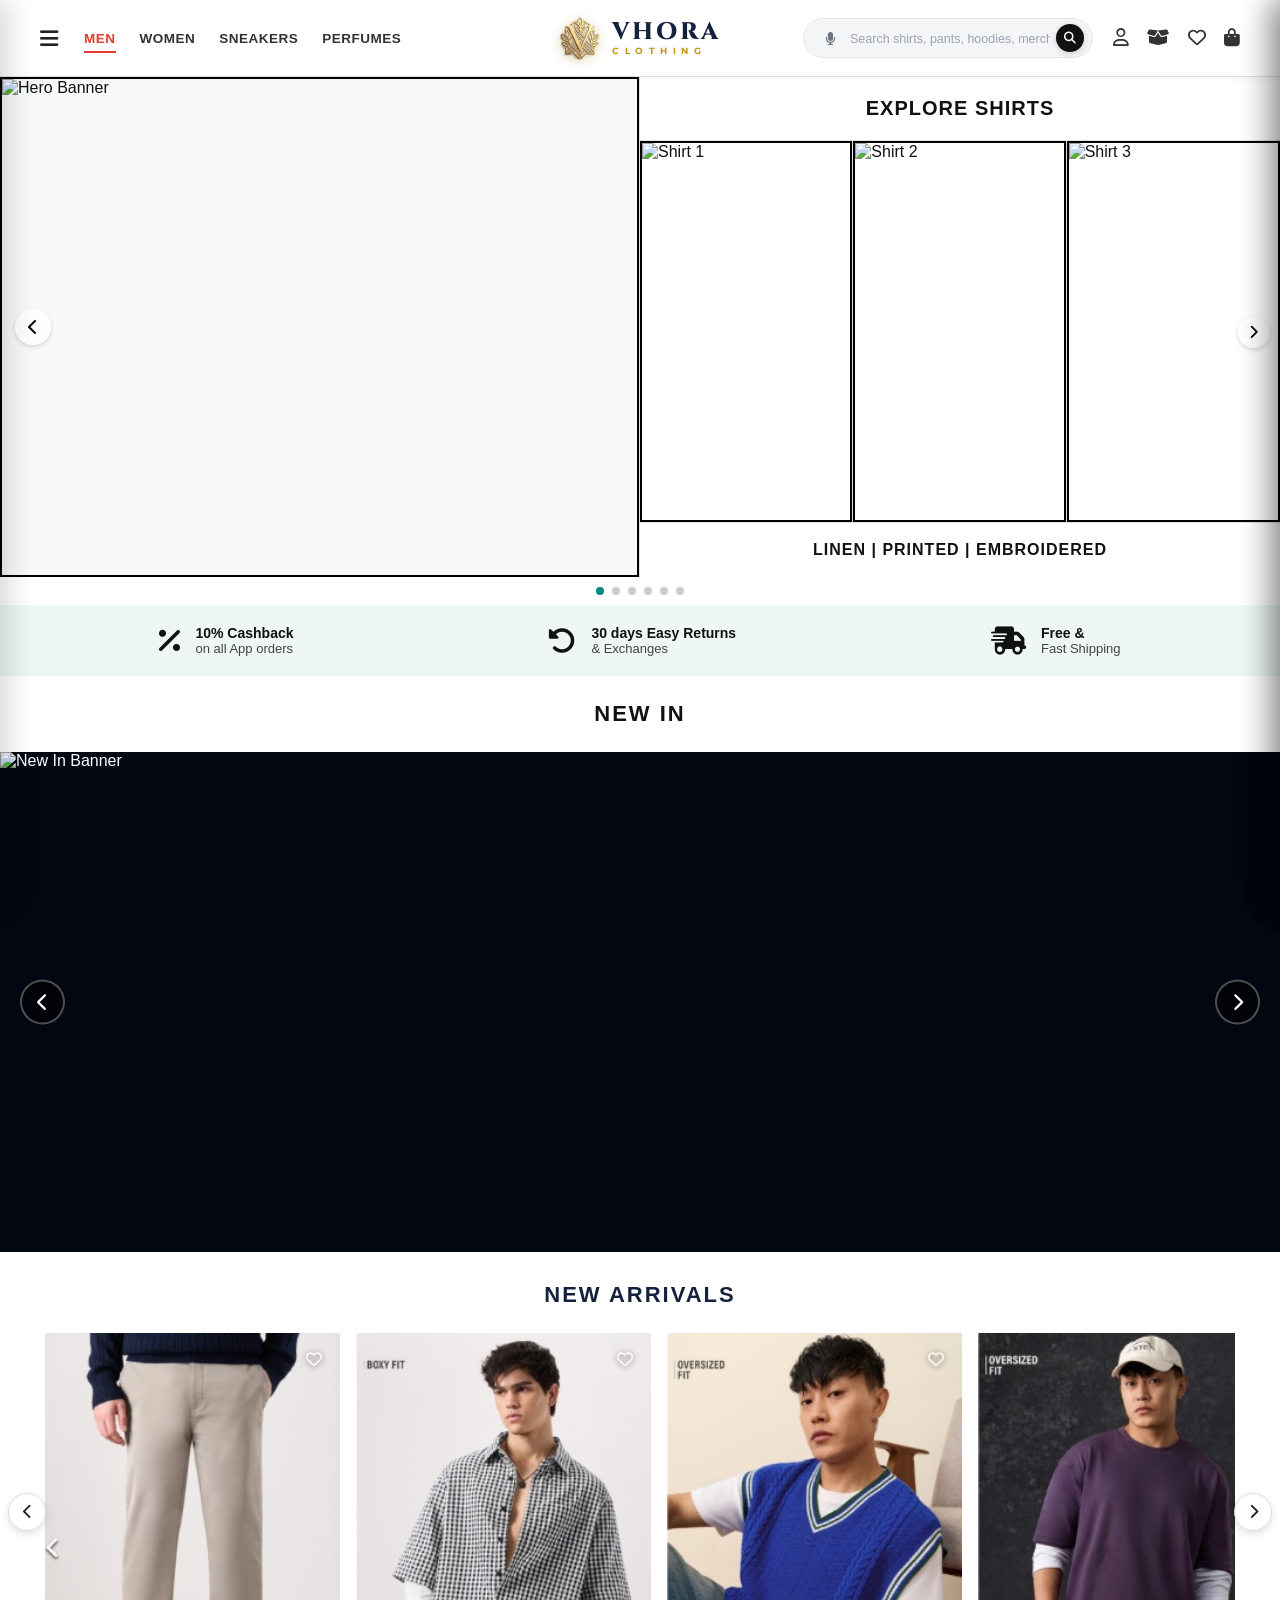
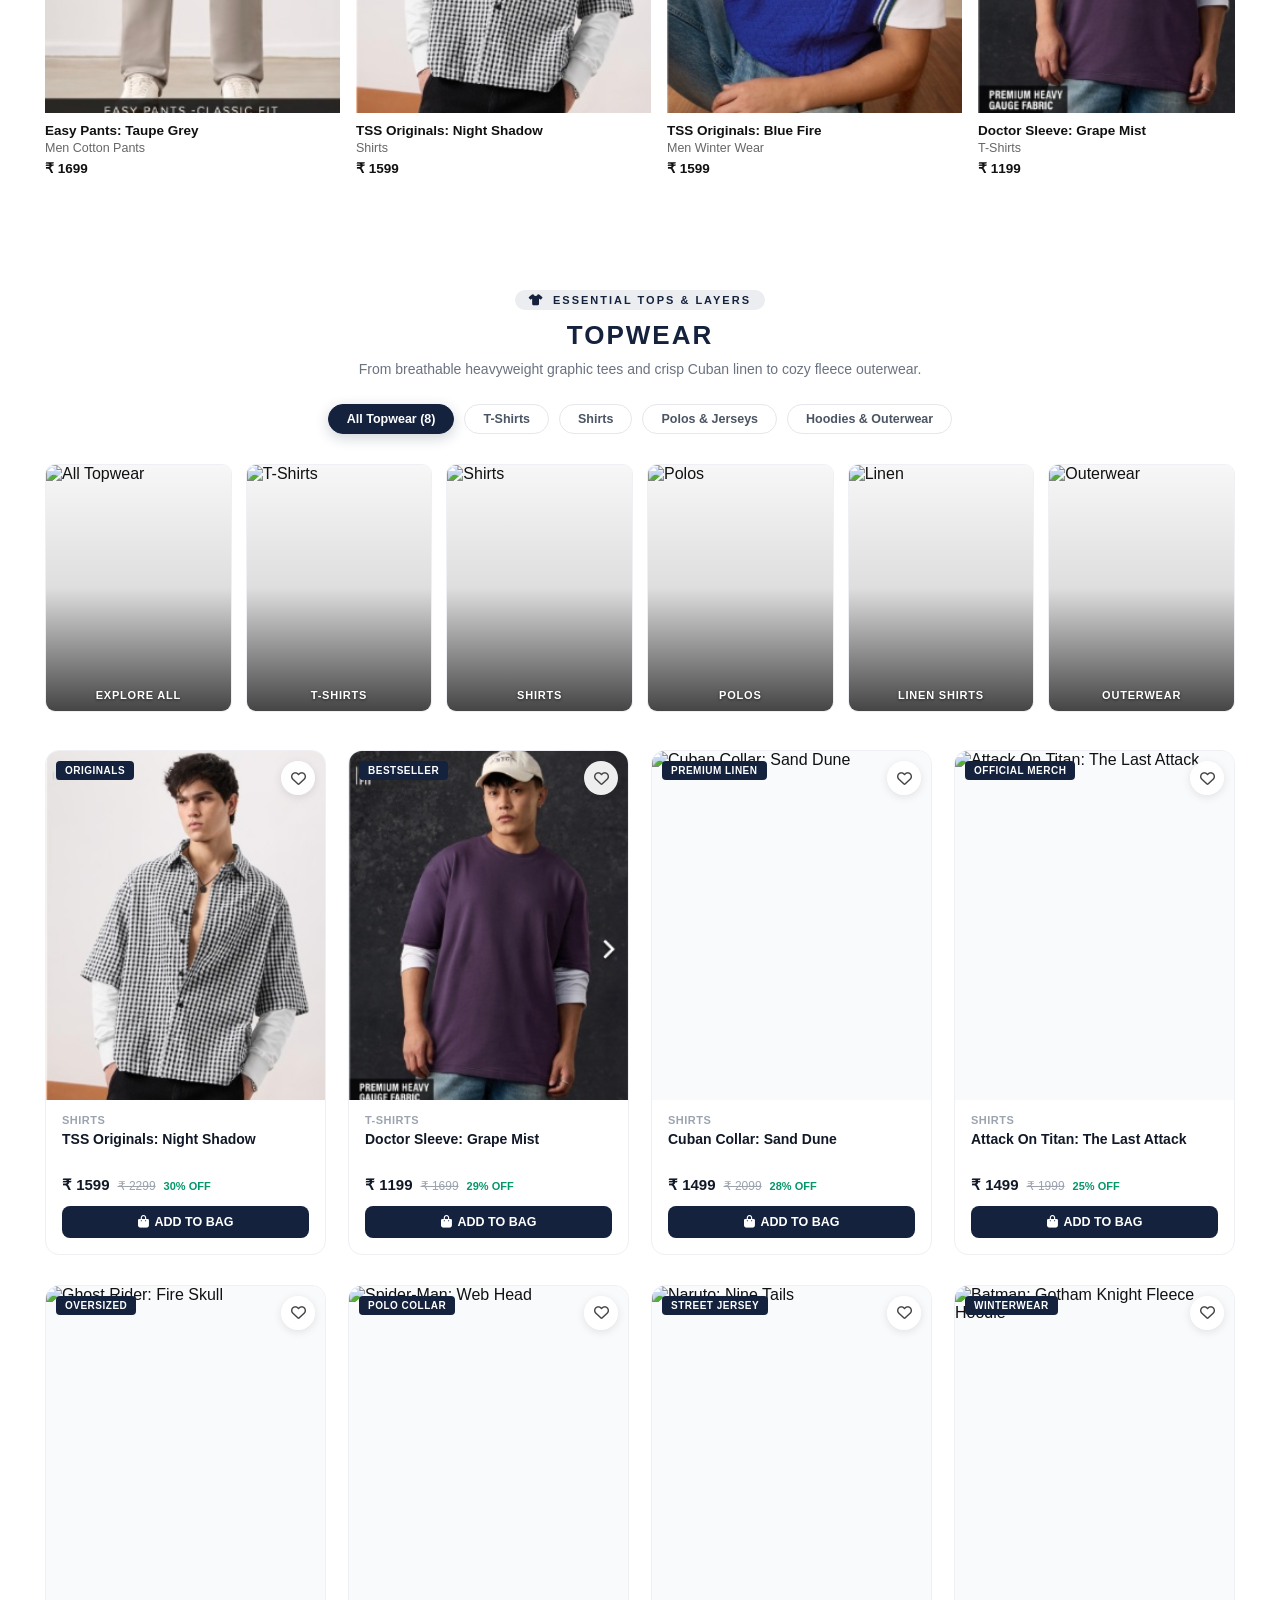
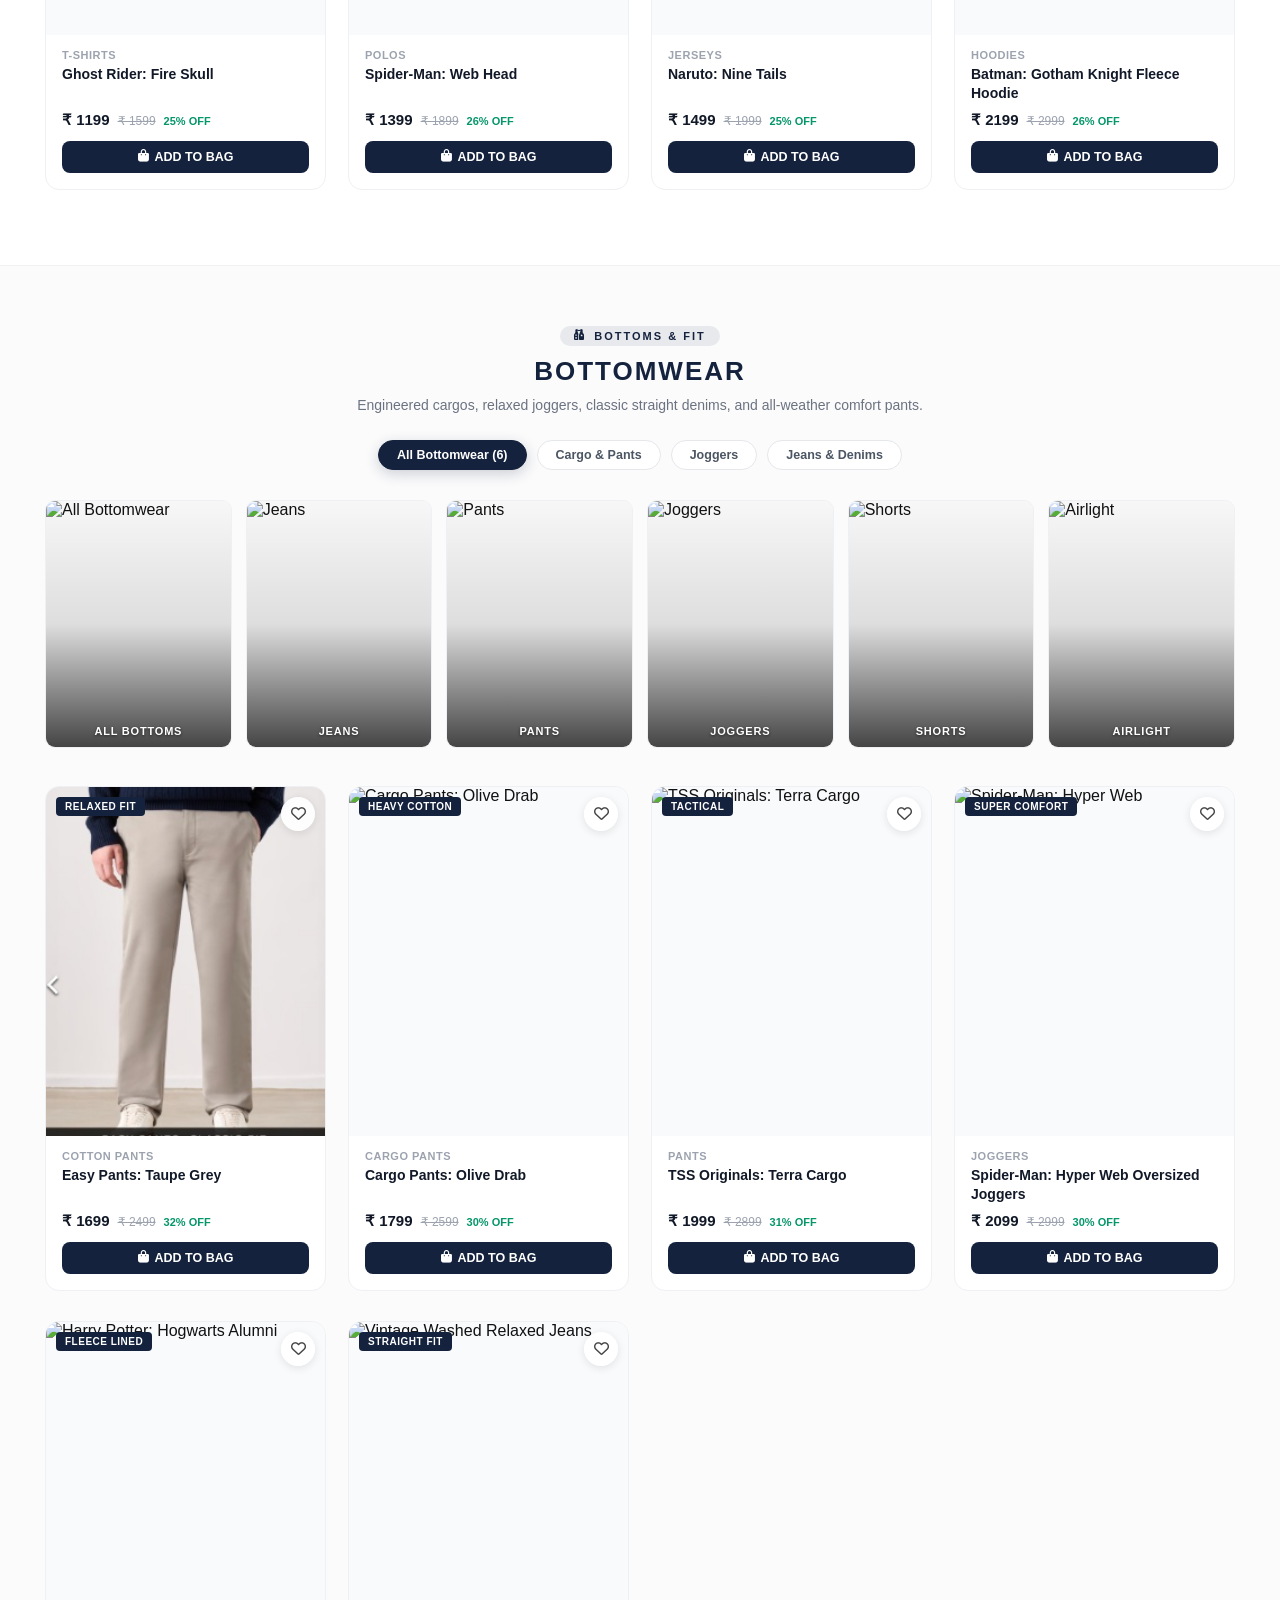
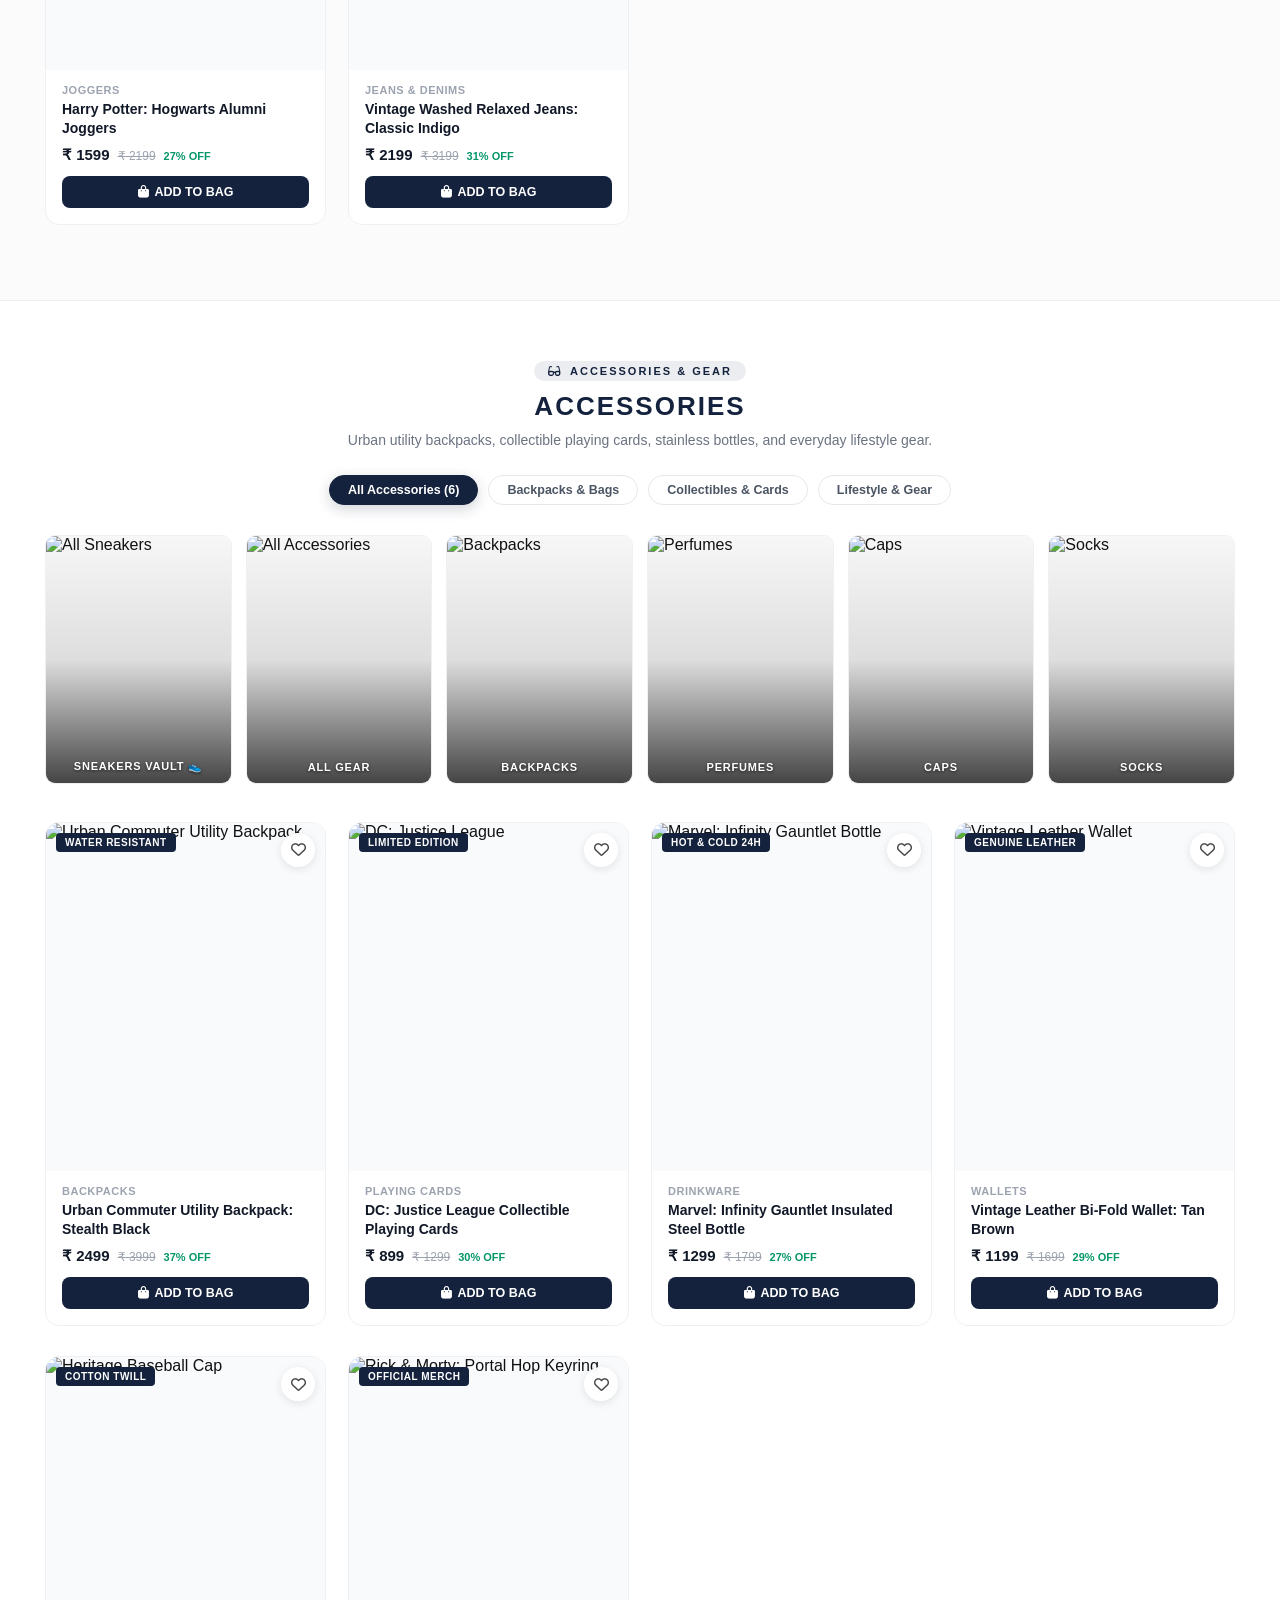
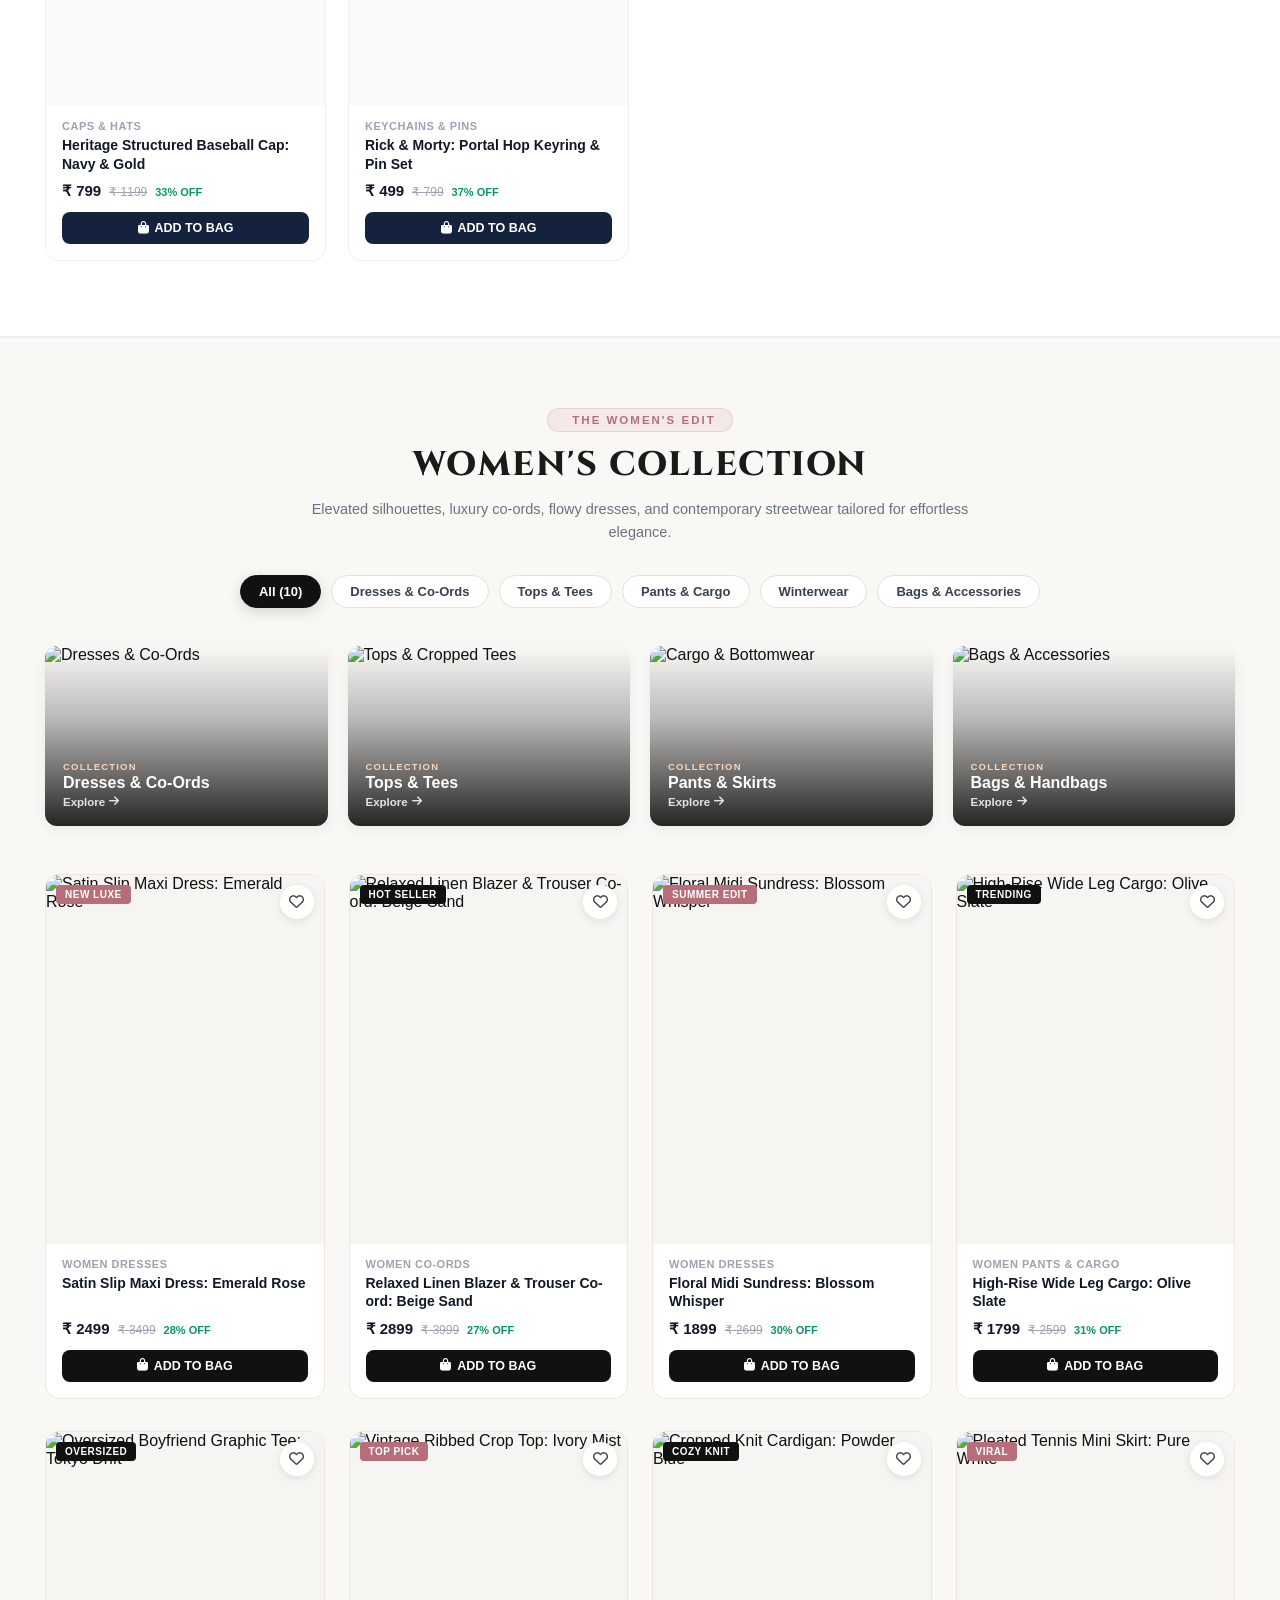
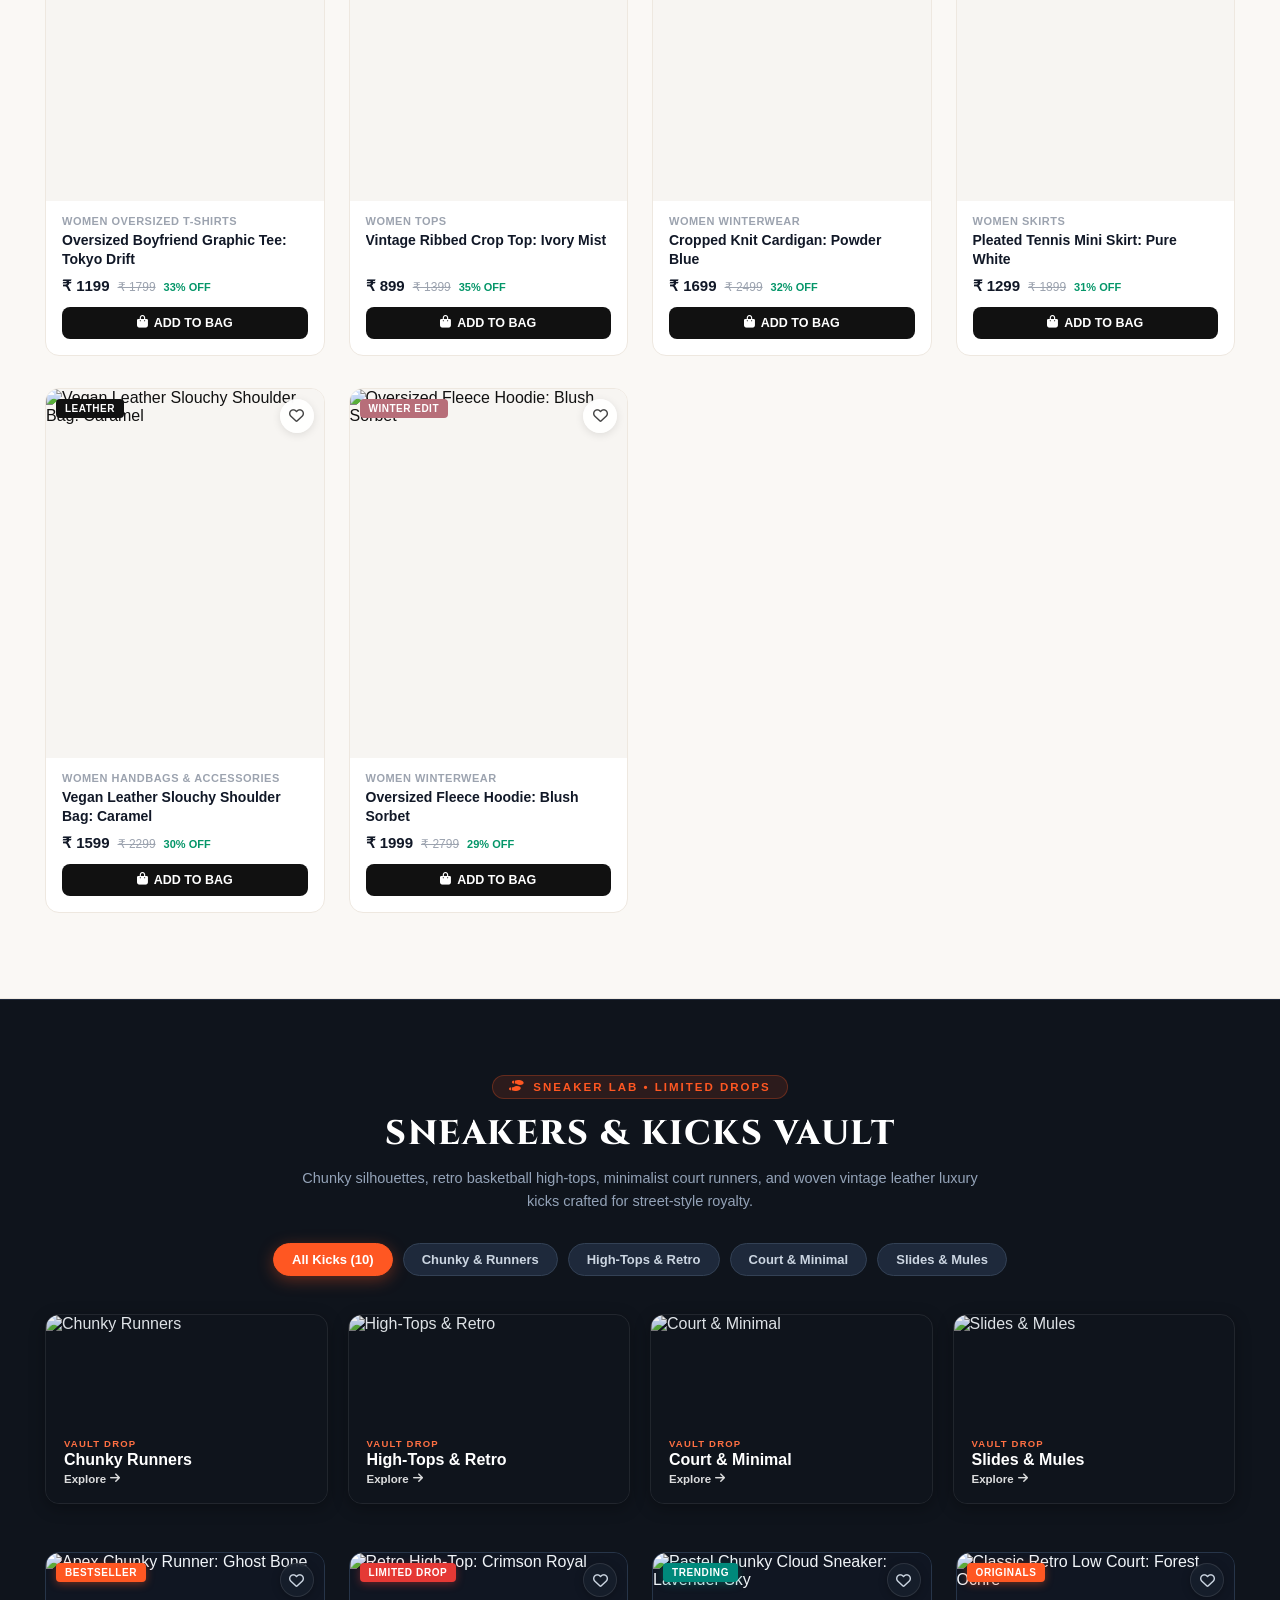
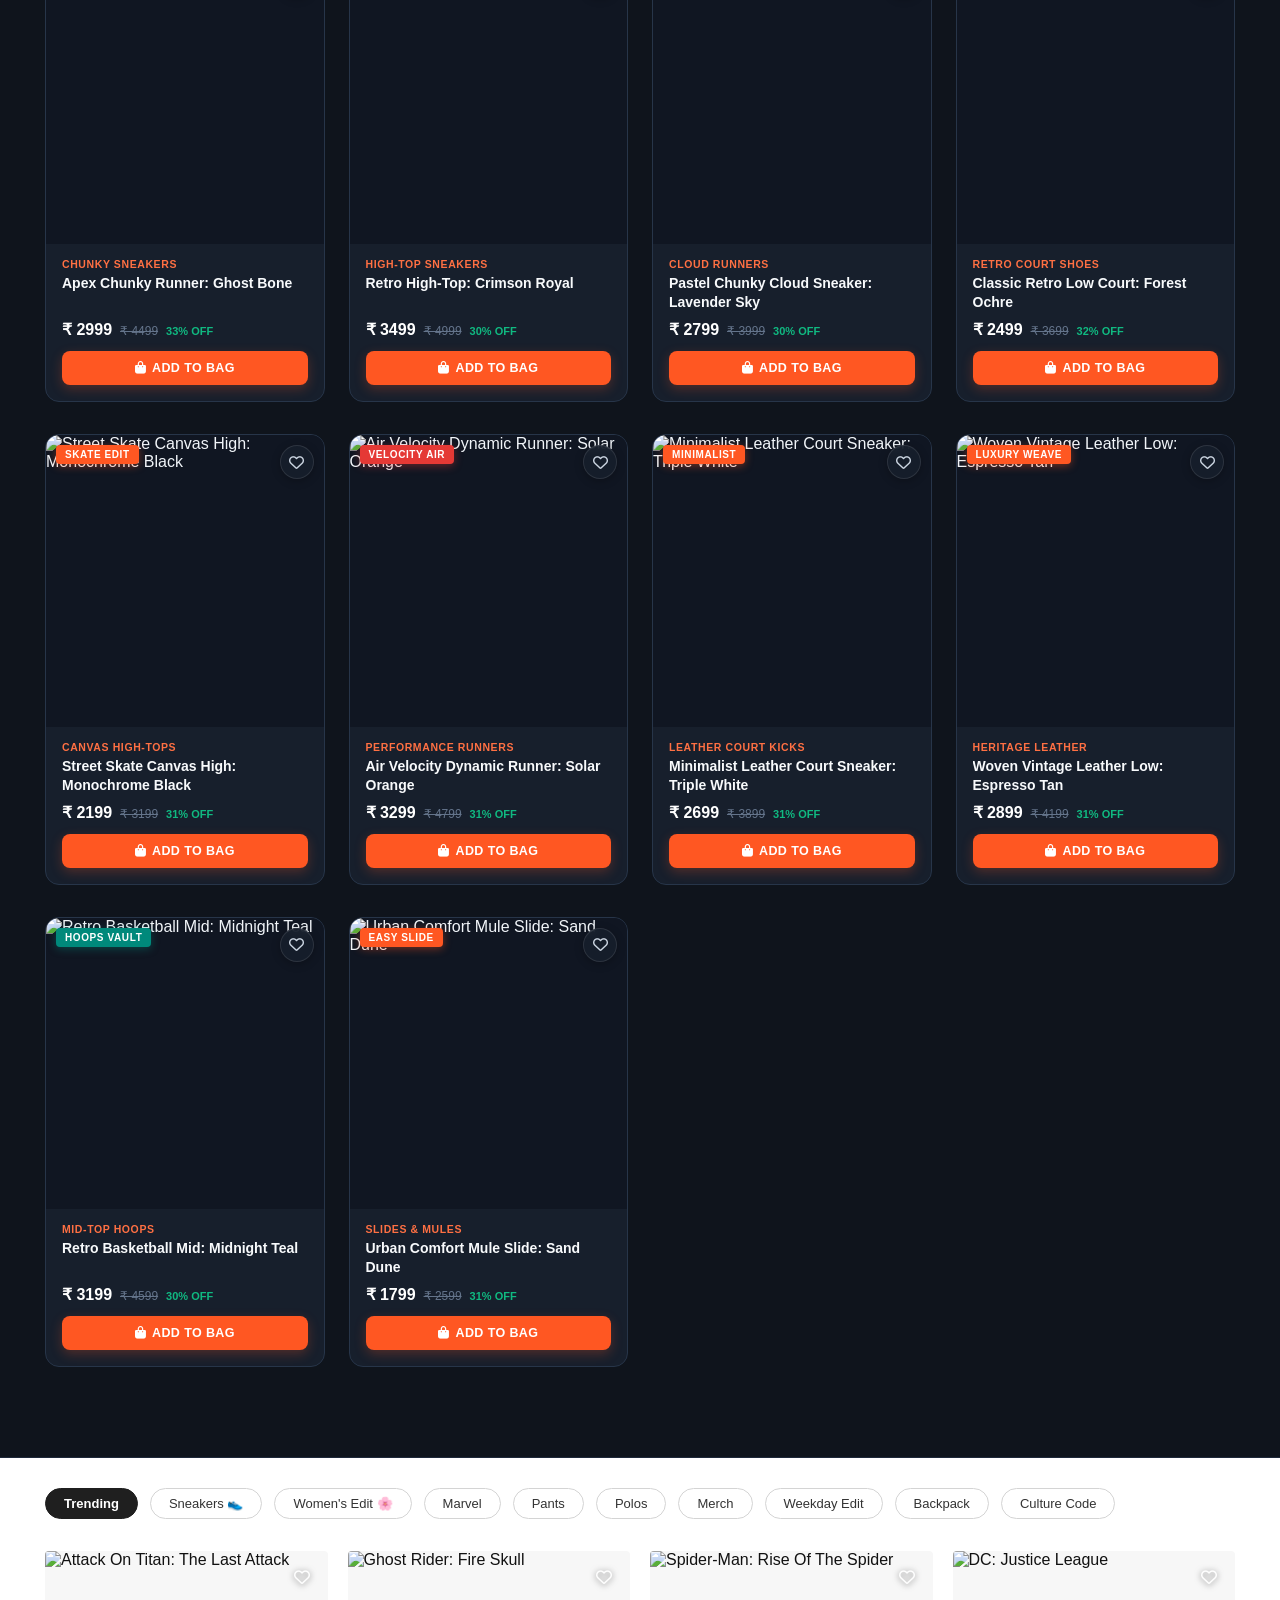
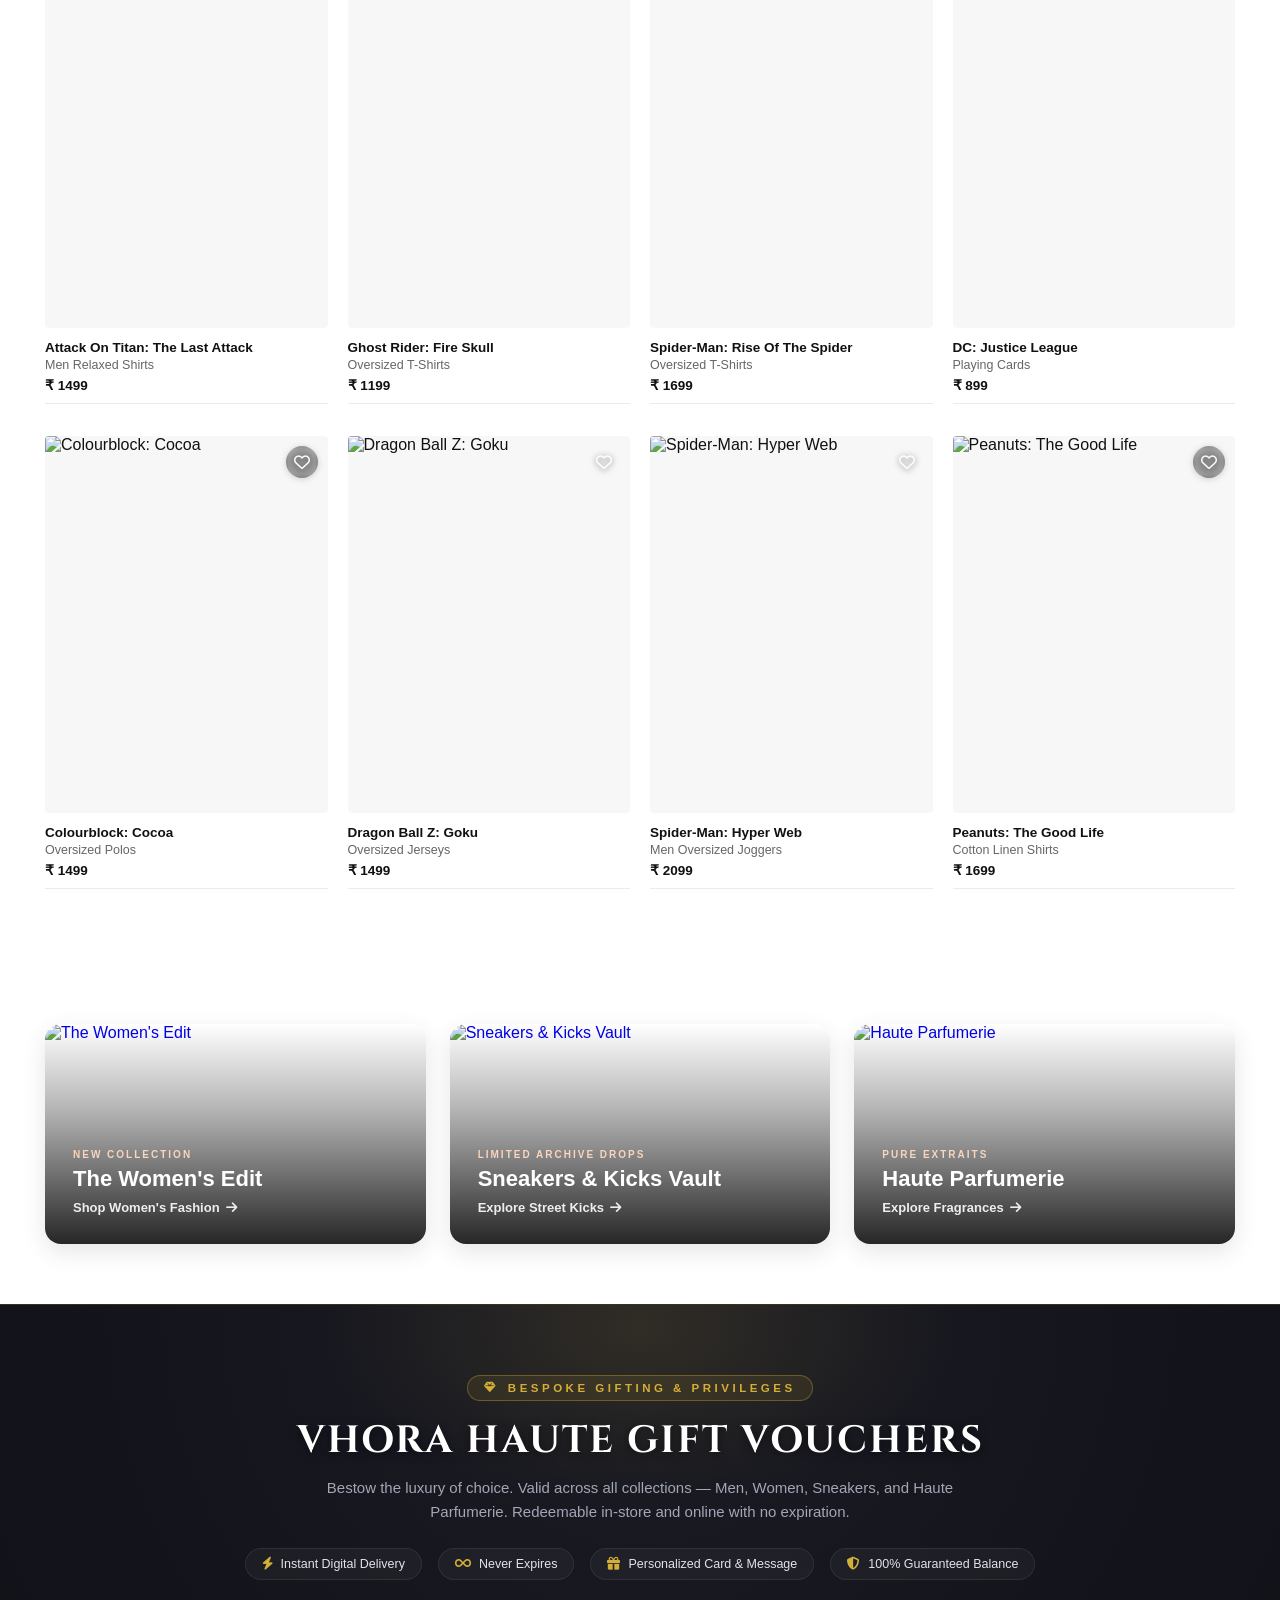
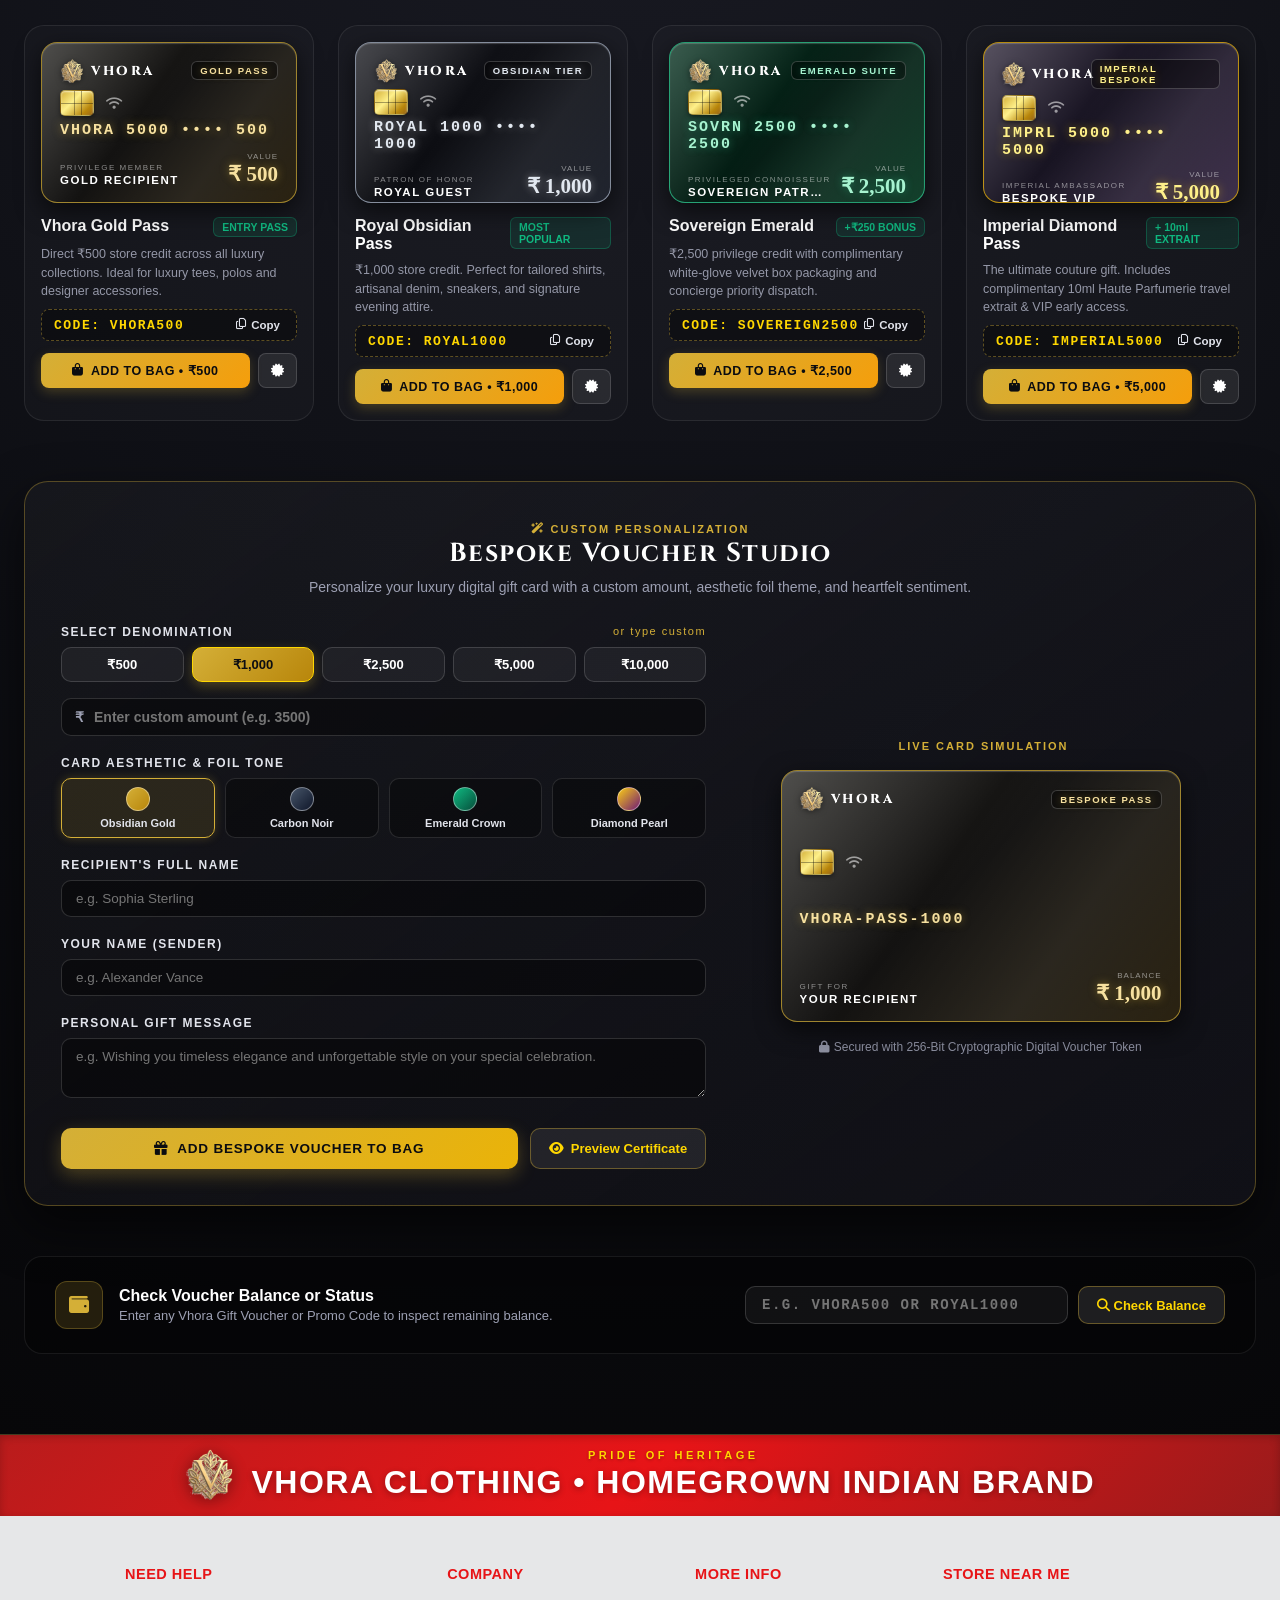
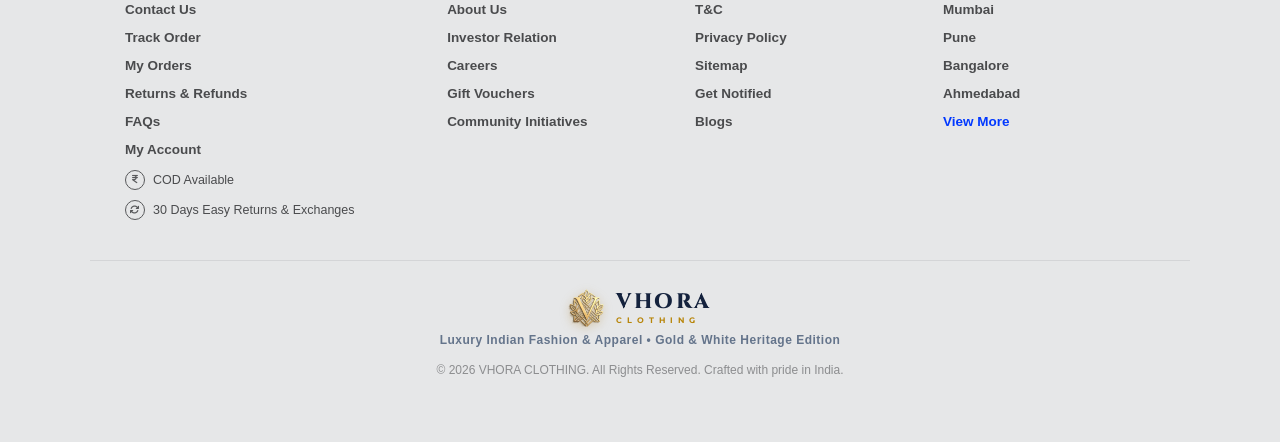
==== commit 49c17b8d: "Updated project" ====
--- a/index.html
+++ b/index.html
@@ -526,6 +526,14 @@
             </div>
         </div>
     </header>
+
+    <!-- Responsive Category Filter Bar (Mobile & Tablet Only) -->
+    <nav class="mobile-category-bar" aria-label="Quick Collection Filter">
+        <a href="index.html" class="mobile-cat-pill active" data-gender="men" onclick="switchHeaderNav('men'); return false;">MEN</a>
+        <a href="women.html" class="mobile-cat-pill" data-gender="women" onclick="switchHeaderNav('women'); return false;">WOMEN</a>
+        <a href="sneakers.html" class="mobile-cat-pill" data-gender="sneakers" onclick="switchHeaderNav('sneakers'); return false;">SNEAKERS</a>
+        <a href="perfumes.html" class="mobile-cat-pill" data-gender="perfumes" onclick="switchHeaderNav('perfumes'); return false;">PERFUMES</a>
+    </nav>
 
     <!-- Hero Section -->
     <div class="hero-container">
--- a/style.css
+++ b/style.css
@@ -14,9 +14,12 @@
     font-family: -apple-system, BlinkMacSystemFont, "Segoe UI", Roboto, Helvetica, Arial, sans-serif;
 }
 
+html,
 body {
     background-color: #fff;
     color: #111;
+    overflow-x: clip;
+    max-width: 100%;
 }
 
 img {
@@ -88,6 +91,11 @@
 .nav-links a.active {
     color: #e53935;
     border-bottom: 2px solid #e53935;
+}
+
+/* Responsive Category Filter Bar (hidden on desktop) */
+.mobile-category-bar {
+    display: none;
 }
 
 /* ========================================================
@@ -1598,6 +1606,8 @@
     display: flex;
     justify-content: space-around;
     align-items: center;
+    flex-wrap: wrap;
+    gap: 16px;
     background: #eef6f6;
     padding: 20px 40px;
 }
@@ -6594,24 +6604,171 @@
 /* ========================================================
    RESPONSIVE BREAKPOINTS
 ======================================================== */
+@media (max-width: 1240px) {
+    header {
+        padding: 14px 24px;
+    }
+    .nav-left {
+        gap: 18px;
+    }
+    .nav-links {
+        gap: 16px;
+        font-size: 12.5px;
+    }
+    .search-bar {
+        width: 220px;
+    }
+    .search-bar:focus-within,
+    .search-bar.active {
+        width: 260px;
+    }
+    .nav-right,
+    .nav-icons {
+        gap: 14px;
+    }
+}
+
 @media (max-width: 1024px) {
+    header {
+        padding: 12px 24px;
+        grid-template-columns: 1fr auto 1fr;
+    }
+    .nav-links {
+        display: none;
+    }
+    .mobile-category-bar {
+        display: flex;
+        align-items: center;
+        justify-content: center;
+        gap: 10px;
+        padding: 10px 20px;
+        background: #ffffff;
+        border-bottom: 1px solid #e5e7eb;
+        position: sticky;
+        top: var(--header-height, 60px);
+        z-index: 997;
+        box-shadow: 0 2px 8px rgba(0, 0, 0, 0.05);
+        overflow-x: auto;
+        scrollbar-width: none;
+        -ms-overflow-style: none;
+    }
+    .mobile-category-bar::-webkit-scrollbar {
+        display: none;
+    }
+    .mobile-cat-pill {
+        flex: 0 0 auto;
+        padding: 7px 18px;
+        border-radius: 999px;
+        border: 1.5px solid #e5e7eb;
+        background: #f8f9fa;
+        color: #1f2937;
+        font-size: 12px;
+        font-weight: 700;
+        letter-spacing: 0.6px;
+        text-decoration: none;
+        text-transform: uppercase;
+        white-space: nowrap;
+        transition: all 0.2s ease;
+    }
+    .mobile-cat-pill:hover {
+        border-color: #14223d;
+        color: #14223d;
+    }
+    .mobile-cat-pill.active {
+        background: #e53935;
+        border-color: #e53935;
+        color: #ffffff;
+        box-shadow: 0 3px 10px rgba(229, 57, 53, 0.25);
+    }
+    .nav-right {
+        position: static;
+        gap: 14px;
+    }
+    .mobile-search-btn {
+        display: flex;
+        font-size: 18px;
+    }
+    .search-bar {
+        display: none;
+    }
+    .search-bar.mobile-open {
+        display: flex;
+        position: absolute;
+        top: calc(100% + 8px);
+        left: 16px;
+        right: 16px;
+        width: auto !important;
+        max-width: none;
+        box-shadow: 0 12px 32px rgba(0, 0, 0, 0.18);
+        background: #ffffff;
+        border-color: #111111;
+        z-index: 1002;
+    }
+    .search-bar.mobile-open .search-dropdown {
+        width: 100%;
+        right: 0;
+        left: 0;
+        max-width: 100%;
+        max-height: 60vh;
+    }
+    .hero-container {
+        grid-template-columns: 1fr;
+    }
+    .hero-slider {
+        height: 420px;
+        border-right: none;
+        border-bottom: 1px solid #e0e0e0;
+    }
+    .shirts-grid {
+        min-height: 280px;
+    }
+    .hotwheels-banner {
+        height: 380px;
+    }
+    .trust-bar {
+        padding: 18px 24px;
+        gap: 16px;
+    }
+    .arrivals-container {
+        padding: 0 36px;
+    }
+    .arrival-card {
+        width: 245px;
+    }
+    .arrival-img-box {
+        height: 320px;
+    }
+    .category-section-container,
+    .women-container,
+    .sneakers-container,
+    .search-results-container,
+    .trending-container {
+        padding: 0 28px;
+    }
     .topwear-grid,
     .bottomwear-grid,
     .accessories-grid {
         max-width: 100%;
-        padding: 0 30px;
-        gap: 18px;
-    }
-    .trending-container {
-        padding: 0 30px;
-    }
+        grid-template-columns: repeat(3, 1fr);
+        padding: 0;
+        gap: 14px;
+    }
+    .cat-products-grid,
+    .women-products-grid,
+    .sneakers-products-grid,
+    .search-results-grid,
     .trending-products-grid {
         grid-template-columns: repeat(3, 1fr);
         gap: 16px;
-        row-gap: 26px;
+        row-gap: 24px;
+    }
+    .women-categories-grid,
+    .sneakers-categories-grid {
+        grid-template-columns: repeat(2, 1fr);
+        gap: 16px;
     }
     .footer-container {
-        padding: 0 25px;
+        padding: 0 28px;
         gap: 24px;
         grid-template-columns: 1.3fr 1fr 1fr 1fr;
     }
@@ -7560,14 +7717,84 @@
     margin: 0;
 }
 
+@media (max-width: 1024px) {
+    .page-hero-banner {
+        padding: 48px 0;
+    }
+    .page-hero-container {
+        grid-template-columns: 1fr;
+        padding: 0 28px;
+        gap: 30px;
+    }
+    .page-hero-content {
+        align-items: center;
+        text-align: center;
+    }
+    .page-hero-subtitle {
+        max-width: 600px;
+    }
+    .page-hero-actions {
+        justify-content: center;
+    }
+    .page-hero-media {
+        max-width: 600px;
+        width: 100%;
+        margin: 0 auto;
+    }
+    .page-hero-title {
+        font-size: 36px;
+    }
+    .occasion-container,
+    .cross-nav-container,
+    .tech-features-container,
+    .perfumes-container,
+    .scent-pyramid-container {
+        padding: 0 28px;
+    }
+    .occasion-grid,
+    .tech-features-grid,
+    .perfumes-categories-grid {
+        grid-template-columns: repeat(2, 1fr);
+        gap: 16px;
+    }
+    .cross-nav-container.cols-3,
+    .scent-pyramid-grid {
+        grid-template-columns: repeat(2, 1fr);
+        gap: 18px;
+    }
+    .cross-nav-container.cols-3 .cross-nav-card:last-child:nth-child(odd),
+    .scent-pyramid-grid .scent-pyramid-card:last-child:nth-child(odd) {
+        grid-column: 1 / -1;
+    }
+    .perfumes-products-grid {
+        grid-template-columns: repeat(3, 1fr);
+        gap: 16px;
+    }
+}
+
 @media (max-width: 768px) {
+    .page-hero-banner {
+        padding: 36px 0;
+    }
     .page-hero-container {
         grid-template-columns: 1fr;
         padding: 0 20px;
-        gap: 30px;
+        gap: 24px;
+    }
+    .page-hero-kicker {
+        font-size: 10px;
+        letter-spacing: 1.5px;
+        padding: 5px 12px;
     }
     .page-hero-title {
-        font-size: 32px;
+        font-size: 30px;
+    }
+    .occasion-lookbook-section,
+    .tech-features-section,
+    .scent-pyramid-section,
+    .cross-nav-banner-section,
+    .perfumes-section {
+        padding: 45px 0 55px;
     }
     .occasion-container,
     .cross-nav-container,
@@ -7576,8 +7803,15 @@
     .scent-pyramid-container {
         padding: 0 20px;
     }
+    .occasion-title,
+    .tech-features-title,
+    .scent-pyramid-title,
+    .perfumes-main-title {
+        font-size: 25px;
+    }
     .occasion-grid,
     .cross-nav-container,
+    .cross-nav-container.cols-3,
     .tech-features-grid,
     .perfumes-categories-grid,
     .scent-pyramid-grid {
@@ -7588,55 +7822,9 @@
         grid-template-columns: repeat(2, 1fr);
         gap: 14px;
     }
-}
-
-@media (max-width: 480px) {
-    .page-hero-container {
-        padding: 0 14px;
-    }
-    .page-hero-title {
-        font-size: 26px;
-    }
-    .page-hero-subtitle {
-        font-size: 13.5px;
-    }
-    .occasion-container,
-    .cross-nav-container,
-    .tech-features-container,
-    .perfumes-container,
-    .scent-pyramid-container {
-        padding: 0 12px;
-    }
-    .occasion-grid,
-    .cross-nav-container,
-    .tech-features-grid,
-    .scent-pyramid-grid {
-        grid-template-columns: 1fr;
-    }
-    .perfumes-categories-grid {
-        grid-template-columns: repeat(2, 1fr);
-        gap: 10px;
-    }
-    .perfumes-products-grid {
-        grid-template-columns: repeat(2, 1fr);
-        gap: 10px;
-    }
-    .perfumes-cat-card {
-        height: 170px;
-    }
-    .occasion-card {
-        height: 220px;
-    }
-    .cross-nav-card {
-        height: 160px;
-        padding: 18px;
-    }
-}
-
-@media (max-width: 768px) {
     header {
-        display: flex;
-        justify-content: space-between;
+        display: grid;
+        grid-template-columns: 1fr auto 1fr;
         padding: 12px 18px;
     }
     .brand-crest-icon {
@@ -7650,31 +7838,9 @@
         font-size: 7.5px;
         letter-spacing: 4px;
     }
-    .mobile-search-btn {
-        display: flex;
-        font-size: 18px;
-    }
-    .search-bar {
-        display: none;
-    }
     .search-bar.mobile-open {
-        display: flex;
-        position: absolute;
-        top: calc(100% + 8px);
         left: 12px;
         right: 12px;
-        width: calc(100vw - 24px) !important;
-        box-shadow: 0 12px 32px rgba(0, 0, 0, 0.18);
-        background: #ffffff;
-        border-color: #111111;
-        z-index: 1002;
-    }
-    .search-bar.mobile-open .search-dropdown {
-        width: 100%;
-        right: 0;
-        left: 0;
-        max-width: 100%;
-        max-height: 60vh;
     }
     .search-results-section {
         padding: 32px 0 40px;
@@ -7691,6 +7857,8 @@
     .search-results-actions {
         width: 100%;
         justify-content: space-between;
+        flex-wrap: wrap;
+        gap: 10px;
     }
     .search-results-grid {
         grid-template-columns: repeat(2, 1fr);
@@ -7701,9 +7869,82 @@
         grid-template-columns: 1fr;
     }
     .hero-slider {
-        height: 360px;
+        height: 320px;
         border-right: none;
         border-bottom: 1px solid #e0e0e0;
+    }
+    .explore-header {
+        padding: 14px 16px;
+        font-size: 17px;
+    }
+    .shirts-grid {
+        min-height: 220px;
+    }
+    .tagline-banner {
+        padding: 14px 16px;
+        font-size: 14px;
+    }
+    .hotwheels-banner {
+        height: 260px;
+    }
+    .banner-arrow {
+        width: 36px;
+        height: 36px;
+        font-size: 15px;
+    }
+    .banner-prev {
+        left: 12px;
+    }
+    .banner-next {
+        right: 12px;
+    }
+    .section-title {
+        font-size: 19px;
+        padding: 18px 14px;
+    }
+    .trust-bar {
+        display: grid;
+        grid-template-columns: repeat(2, 1fr);
+        gap: 14px 16px;
+        padding: 16px 20px;
+    }
+    .trust-item {
+        justify-content: flex-start;
+        gap: 10px;
+    }
+    .trust-item:last-child:nth-child(odd) {
+        grid-column: 1 / -1;
+        justify-self: center;
+    }
+    .trust-item i {
+        font-size: 22px;
+    }
+    .trust-text h4 {
+        font-size: 13px;
+    }
+    .trust-text p {
+        font-size: 12px;
+    }
+    .new-arrivals-section {
+        padding: 24px 0 38px;
+    }
+    .arrivals-title {
+        font-size: 19px;
+        margin-bottom: 18px;
+    }
+    .arrivals-container {
+        padding: 0 18px;
+    }
+    .arrival-card {
+        width: 205px;
+    }
+    .arrival-img-box {
+        height: 265px;
+    }
+    .arrivals-nav-btn {
+        width: 32px;
+        height: 32px;
+        font-size: 13px;
     }
     .category-section-container {
         padding: 0 20px;
@@ -7782,6 +8023,19 @@
         gap: 14px;
         row-gap: 20px;
     }
+    .invoice-modal {
+        width: calc(100vw - 24px);
+    }
+    .invoice-modal-content {
+        padding: 20px 16px;
+    }
+    .invoice-meta-grid {
+        grid-template-columns: 1fr;
+        gap: 10px;
+    }
+    .invoice-summary-box {
+        width: 100%;
+    }
     .footer-container {
         grid-template-columns: repeat(2, 1fr);
         padding: 0 20px;
@@ -7790,23 +8044,238 @@
 }
 
 @media (max-width: 480px) {
+    .page-hero-banner {
+        padding: 26px 0;
+    }
+    .page-hero-container {
+        padding: 0 14px;
+        gap: 20px;
+    }
+    .page-hero-title {
+        font-size: 24px;
+    }
+    .page-hero-subtitle {
+        font-size: 13.5px;
+        margin-bottom: 20px;
+    }
+    .page-hero-actions {
+        width: 100%;
+        flex-direction: column;
+        gap: 10px;
+    }
+    .page-hero-btn {
+        width: 100%;
+        justify-content: center;
+        padding: 12px 18px;
+        font-size: 12.5px;
+    }
+    .occasion-lookbook-section,
+    .tech-features-section,
+    .scent-pyramid-section,
+    .cross-nav-banner-section,
+    .perfumes-section {
+        padding: 36px 0 44px;
+    }
+    .occasion-container,
+    .cross-nav-container,
+    .tech-features-container,
+    .perfumes-container,
+    .scent-pyramid-container {
+        padding: 0 12px;
+    }
+    .occasion-title,
+    .tech-features-title,
+    .scent-pyramid-title,
+    .perfumes-main-title {
+        font-size: 20px;
+    }
+    .occasion-grid,
+    .cross-nav-container,
+    .cross-nav-container.cols-3,
+    .tech-features-grid,
+    .scent-pyramid-grid {
+        grid-template-columns: 1fr;
+        gap: 12px;
+    }
+    .perfumes-categories-grid {
+        grid-template-columns: repeat(2, 1fr);
+        gap: 10px;
+    }
+    .perfumes-filter-bar {
+        gap: 6px;
+    }
+    .perfume-pill {
+        padding: 6px 12px;
+        font-size: 11.5px;
+    }
+    .perfumes-products-grid {
+        grid-template-columns: repeat(2, 1fr);
+        gap: 10px;
+    }
+    .perfume-card-info {
+        padding: 10px 10px 12px;
+    }
+    .perfume-card-name {
+        font-size: 12.5px;
+        margin-bottom: 6px;
+    }
+    .perfume-card-price-row {
+        flex-wrap: wrap;
+        gap: 4px 6px;
+        margin-bottom: 10px;
+    }
+    .perfume-card-price {
+        font-size: 14px;
+    }
+    .perfume-card-buy-btn {
+        padding: 8px;
+        font-size: 11.5px;
+    }
+    .perfume-card-sizes {
+        bottom: 8px;
+        left: 8px;
+        right: 8px;
+        gap: 4px;
+    }
+    .perfume-card-size-pill {
+        padding: 3px 8px;
+        font-size: 10px;
+    }
+    .perfumes-cat-card {
+        height: 160px;
+    }
+    .occasion-card {
+        height: 210px;
+    }
+    .cross-nav-card {
+        height: 160px;
+        padding: 18px;
+    }
     header {
-        padding: 10px 14px;
+        padding: 10px 12px;
+    }
+    .brand-logo {
+        gap: 8px;
+        padding: 0;
     }
     .brand-crest-icon {
+        height: 28px;
+    }
+    .brand-title {
+        font-size: 16px;
+        letter-spacing: 1.5px;
+    }
+    .brand-subtitle {
+        font-size: 6px;
+        letter-spacing: 2.5px;
+    }
+    .nav-icons {
+        gap: 11px;
+        font-size: 15.5px;
+    }
+    .search-bar.mobile-open {
+        left: 10px;
+        right: 10px;
+        padding: 4px 6px 4px 10px;
+    }
+    .search-bar.mobile-open input {
+        font-size: 16px;
+    }
+    .hero-slider {
+        height: 240px;
+    }
+    .slider-btn {
+        width: 30px;
         height: 30px;
-    }
-    .brand-title {
-        font-size: 17px;
-        letter-spacing: 1.5px;
-    }
-    .brand-subtitle {
-        font-size: 6.5px;
-        letter-spacing: 3px;
-    }
-    .nav-icons {
+        font-size: 12px;
+    }
+    .prev-btn {
+        left: 8px;
+    }
+    .next-btn {
+        right: 8px;
+    }
+    .explore-header {
+        padding: 12px;
+        font-size: 15px;
+    }
+    .shirts-grid {
+        min-height: 155px;
+    }
+    .shirt-card {
+        aspect-ratio: 3 / 4;
+        min-height: 150px;
+    }
+    .shirt-card .next-arrow,
+    .shirt-card .prev-arrow {
+        width: 26px;
+        height: 26px;
+        font-size: 11px;
+    }
+    .shirt-card .next-arrow {
+        right: 4px;
+    }
+    .shirt-card .prev-arrow {
+        left: 4px;
+    }
+    .tagline-banner {
+        padding: 12px;
+        font-size: 13px;
+    }
+    .hotwheels-banner {
+        height: 190px;
+    }
+    .banner-arrow {
+        width: 32px;
+        height: 32px;
+        font-size: 13px;
+    }
+    .banner-prev {
+        left: 8px;
+    }
+    .banner-next {
+        right: 8px;
+    }
+    .section-title {
+        font-size: 16px;
+        padding: 14px 10px;
+        letter-spacing: 1.2px;
+    }
+    .trust-bar {
+        padding: 14px 12px;
+        gap: 12px 10px;
+    }
+    .trust-item i {
+        font-size: 18px;
+    }
+    .trust-text h4 {
+        font-size: 12px;
+    }
+    .trust-text p {
+        font-size: 11px;
+    }
+    .arrivals-container {
+        padding: 0 12px;
+    }
+    .arrivals-track {
         gap: 12px;
-        font-size: 16px;
+    }
+    .arrival-card {
+        width: 170px;
+    }
+    .arrival-img-box {
+        height: 220px;
+    }
+    .arrivals-nav-btn {
+        width: 28px;
+        height: 28px;
+        font-size: 12px;
+    }
+    .arrivals-prev-btn {
+        left: 4px;
+    }
+    .arrivals-next-btn {
+        right: 4px;
     }
     .search-results-container {
         padding: 0 12px;
@@ -7821,6 +8290,41 @@
     }
     .search-card-sizes {
         display: none;
+    }
+    .search-card-info,
+    .cat-product-info,
+    .women-card-info,
+    .sneaker-card-info {
+        padding: 10px 10px 12px;
+    }
+    .search-card-name,
+    .cat-product-name,
+    .women-card-name,
+    .sneaker-card-name {
+        font-size: 12.5px;
+        height: 34px;
+        margin-bottom: 6px;
+    }
+    .search-card-price-row,
+    .cat-product-price-row,
+    .women-card-price-row,
+    .sneaker-card-price-row {
+        flex-wrap: wrap;
+        gap: 4px 6px;
+        margin-bottom: 8px;
+    }
+    .search-card-price,
+    .cat-product-price,
+    .women-card-price,
+    .sneaker-card-price {
+        font-size: 14px;
+    }
+    .search-card-buy-btn,
+    .cat-product-buy-btn,
+    .women-card-buy-btn,
+    .sneaker-card-buy-btn {
+        padding: 8px;
+        font-size: 11.5px;
     }
     .search-filter-tags {
         overflow-x: auto;
@@ -7841,12 +8345,32 @@
     .accessories-title {
         font-size: 20px;
     }
+    .category-filter-bar,
+    .women-filter-bar,
+    .sneakers-filter-bar {
+        gap: 6px;
+    }
+    .category-filter-pill,
+    .women-pill,
+    .sneakers-pill {
+        padding: 6px 12px;
+        font-size: 11.5px;
+    }
     .topwear-grid,
     .bottomwear-grid,
     .accessories-grid {
-        grid-template-columns: repeat(3, 1fr);
+        grid-template-columns: repeat(2, 1fr);
         gap: 8px;
         padding: 0;
+        margin-bottom: 26px;
+    }
+    .topwear-img-box,
+    .bottomwear-img-box,
+    .accessories-img-box {
+        aspect-ratio: 1 / 1;
+    }
+    .category-tile-overlay span {
+        font-size: 10.5px;
     }
     .cat-products-grid {
         grid-template-columns: repeat(2, 1fr);
@@ -7922,10 +8446,96 @@
         gap: 10px;
         row-gap: 18px;
     }
+    .card-size-label {
+        display: none;
+    }
+    .card-size-selector {
+        bottom: 32px;
+        padding: 4px;
+    }
+    .quick-buy-btn {
+        padding: 7px 8px;
+        font-size: 10.5px;
+    }
+    .sidebar-drawer {
+        width: 295px;
+        max-width: 88vw;
+    }
+    .sidebar-tab {
+        font-size: 10.5px;
+        padding: 11px 3px;
+        letter-spacing: 0.2px;
+    }
+    .wishlist-drawer,
+    .cart-drawer,
+    .orders-drawer {
+        width: 100vw;
+        max-width: 100vw;
+    }
+    .cart-drawer-header,
+    .cart-drawer-body,
+    .cart-drawer-footer,
+    .wishlist-drawer-header,
+    .orders-drawer-header,
+    .orders-drawer-body {
+        padding-left: 14px;
+        padding-right: 14px;
+    }
+    .product-modal {
+        width: 96%;
+        max-height: 92vh;
+        border-radius: 14px;
+    }
+    .product-modal-media {
+        padding: 14px;
+    }
+    .product-modal-img-container {
+        min-height: 200px;
+        max-height: 240px;
+    }
+    .product-modal-details {
+        padding: 16px 14px 20px;
+        gap: 12px;
+    }
+    .product-modal-title {
+        font-size: 18px;
+    }
+    .product-modal-price {
+        font-size: 20px;
+    }
+    .product-modal-actions {
+        flex-wrap: wrap;
+    }
+    .modal-buy-now-btn {
+        min-width: 160px;
+    }
+    .size-guide-table {
+        display: block;
+        overflow-x: auto;
+    }
+    .invoice-brand-header {
+        flex-wrap: wrap;
+        gap: 8px;
+        padding-right: 32px;
+    }
+    .invoice-items-table {
+        font-size: 11px;
+    }
+    .invoice-items-table th,
+    .invoice-items-table td {
+        padding: 7px 5px;
+    }
+    .invoice-footer-actions {
+        flex-direction: column;
+    }
     .footer-container {
         grid-template-columns: repeat(2, 1fr);
-        padding: 0 16px;
-        gap: 20px;
+        padding: 0 14px;
+        gap: 20px 14px;
+    }
+    .footer-bottom-branding {
+        padding: 22px 14px 0;
+        margin-top: 28px;
     }
     .footer-title {
         font-size: 13.5px;
@@ -7943,6 +8553,7 @@
     }
     .auth-modal {
         width: 95%;
+        max-height: 92vh;
         border-radius: 14px;
     }
     .auth-modal-header {
@@ -7952,6 +8563,39 @@
         padding: 18px 18px 22px;
     }
     .auth-social-buttons {
+        grid-template-columns: 1fr;
+    }
+    .mobile-category-bar {
+        justify-content: space-between;
+        gap: 6px;
+        padding: 8px 12px;
+    }
+    .mobile-cat-pill {
+        flex: 1;
+        text-align: center;
+        padding: 7px 6px;
+        font-size: 11px;
+        letter-spacing: 0.4px;
+    }
+}
+
+@media (max-width: 360px) {
+    .mobile-cat-pill {
+        padding: 6px 4px;
+        font-size: 10px;
+        letter-spacing: 0.2px;
+    }
+    .nav-icons {
+        gap: 8px;
+        font-size: 15px;
+    }
+    .trust-bar {
+        grid-template-columns: 1fr;
+    }
+    .trust-item:last-child:nth-child(odd) {
+        justify-self: start;
+    }
+    .footer-container {
         grid-template-columns: 1fr;
     }
 }
@@ -9213,4 +9857,54 @@
     .voucher-cert-code-box {
         text-align: center;
     }
+}
+
+@media (max-width: 480px) {
+    .gift-vouchers-section {
+        padding: 40px 12px 50px;
+    }
+    .voucher-title {
+        font-size: 22px;
+    }
+    .voucher-studio-box {
+        padding: 18px 14px;
+        border-radius: 18px;
+    }
+    .voucher-studio-title {
+        font-size: 20px;
+    }
+    .voucher-studio-actions {
+        flex-direction: column;
+    }
+    .voucher-meta-title-row {
+        flex-wrap: wrap;
+        gap: 6px;
+    }
+    .voucher-card-code-display {
+        font-size: 13px;
+        letter-spacing: 1.4px;
+    }
+    .voucher-value-amount {
+        font-size: 18px;
+    }
+    .voucher-cert-frame {
+        padding: 16px 12px;
+    }
+    .voucher-cert-title {
+        font-size: 19px;
+    }
+    .voucher-cert-recipient {
+        font-size: 20px;
+    }
+    .voucher-cert-code-value {
+        font-size: 15px;
+        letter-spacing: 1.5px;
+        word-break: break-all;
+    }
+}
+
+@media (max-width: 360px) {
+    .voucher-amount-pills {
+        grid-template-columns: repeat(2, 1fr);
+    }
 }
